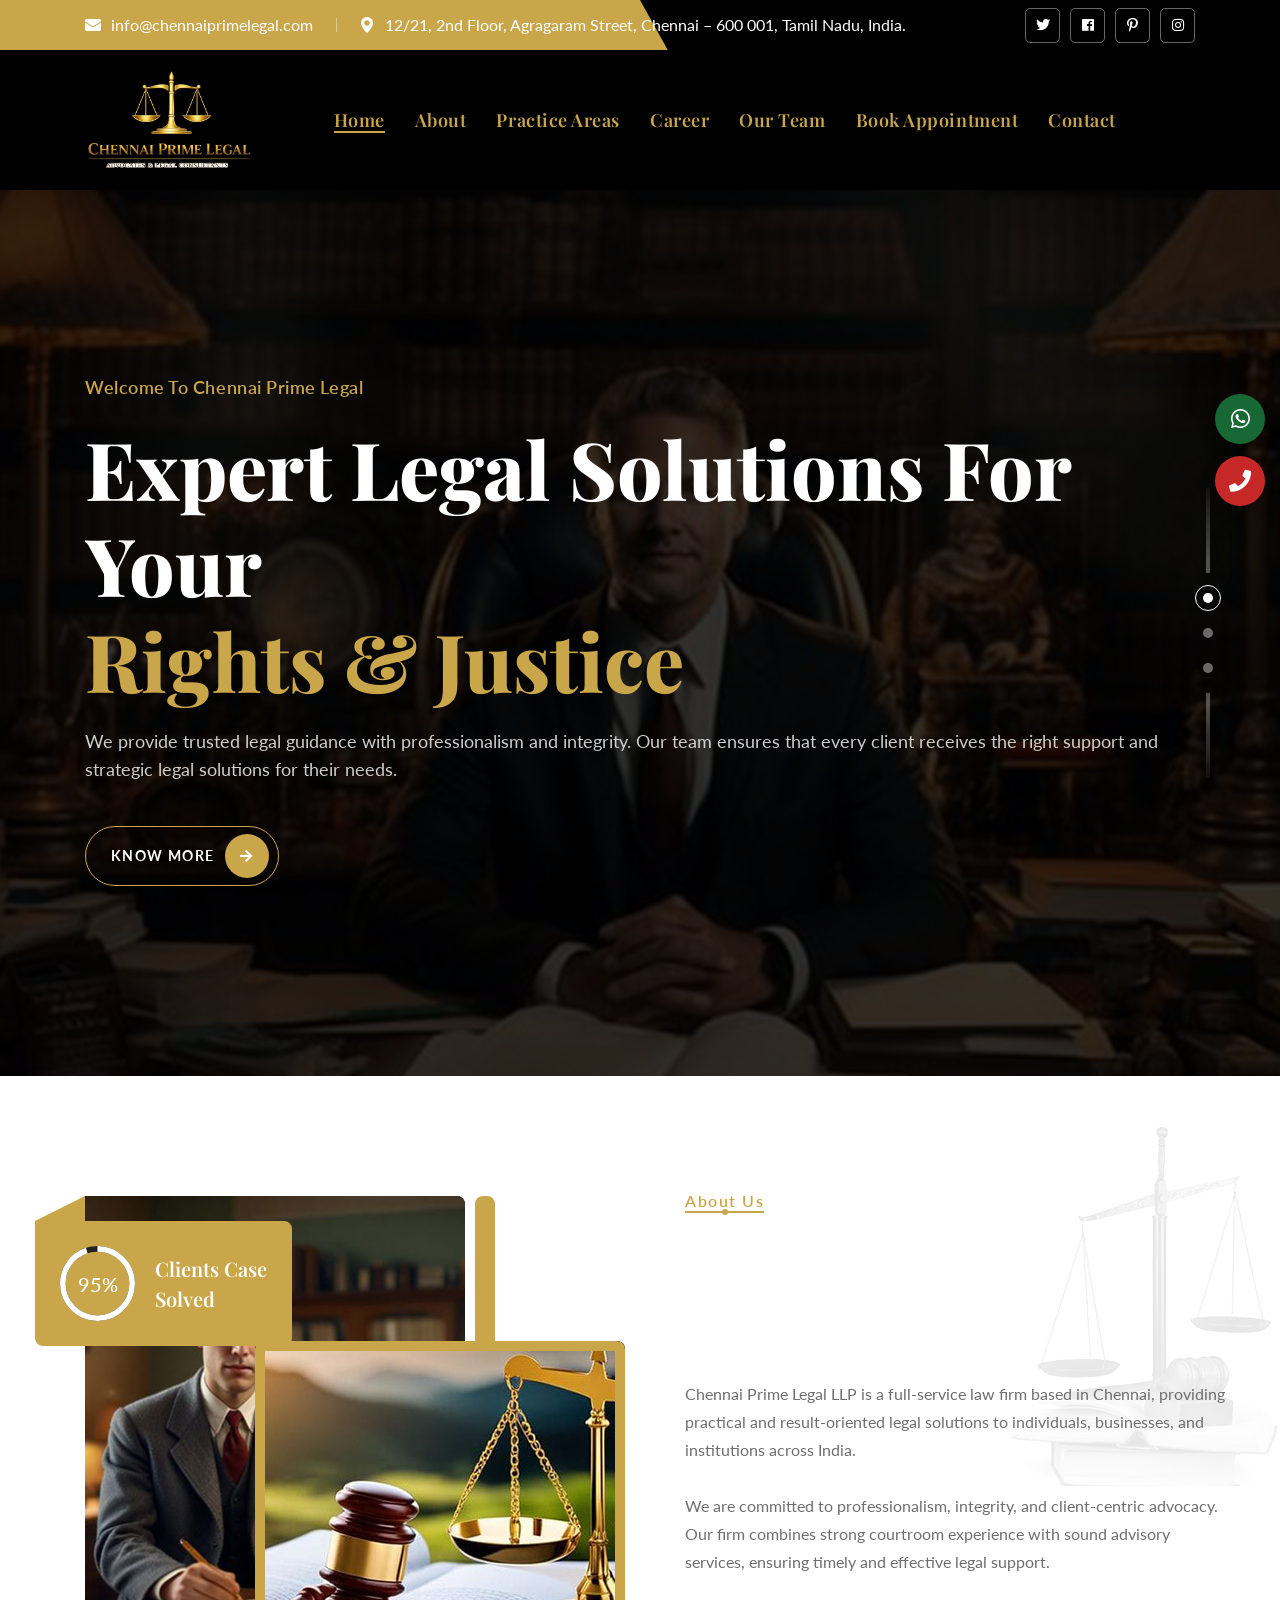
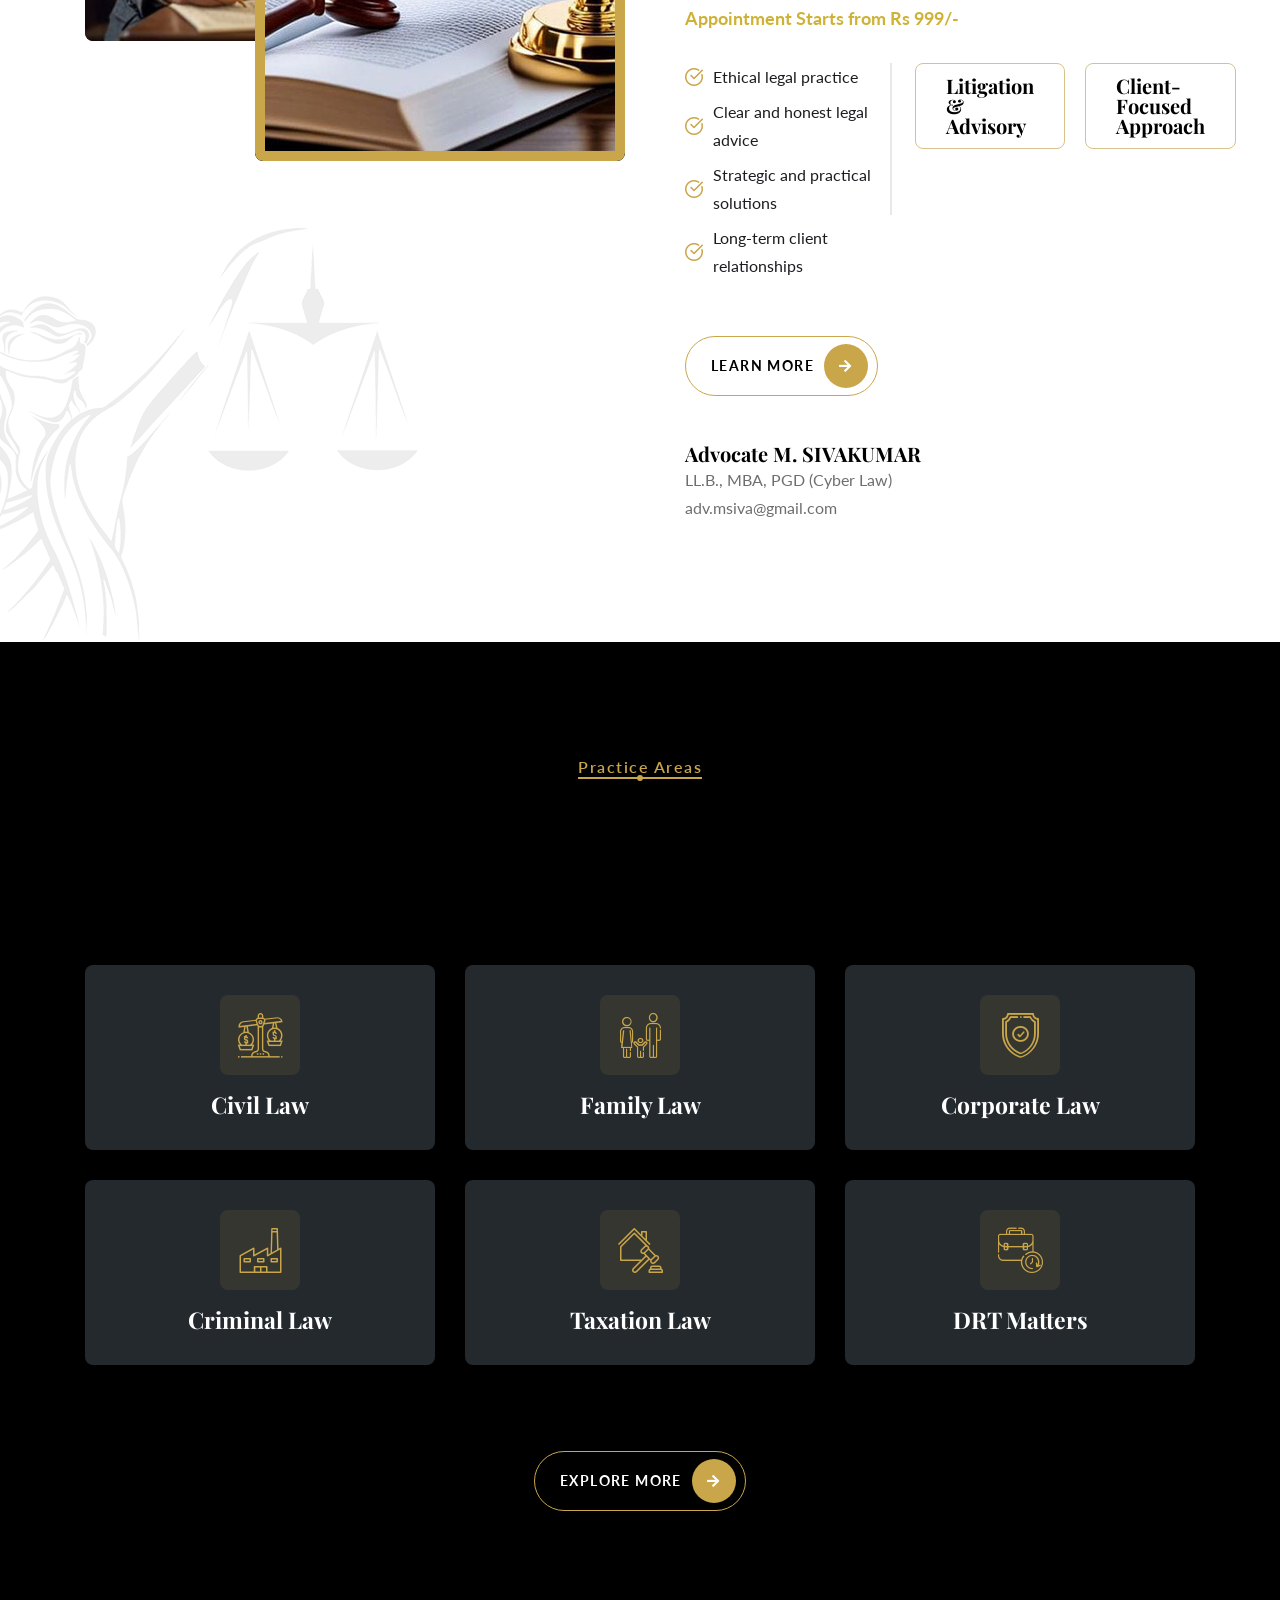
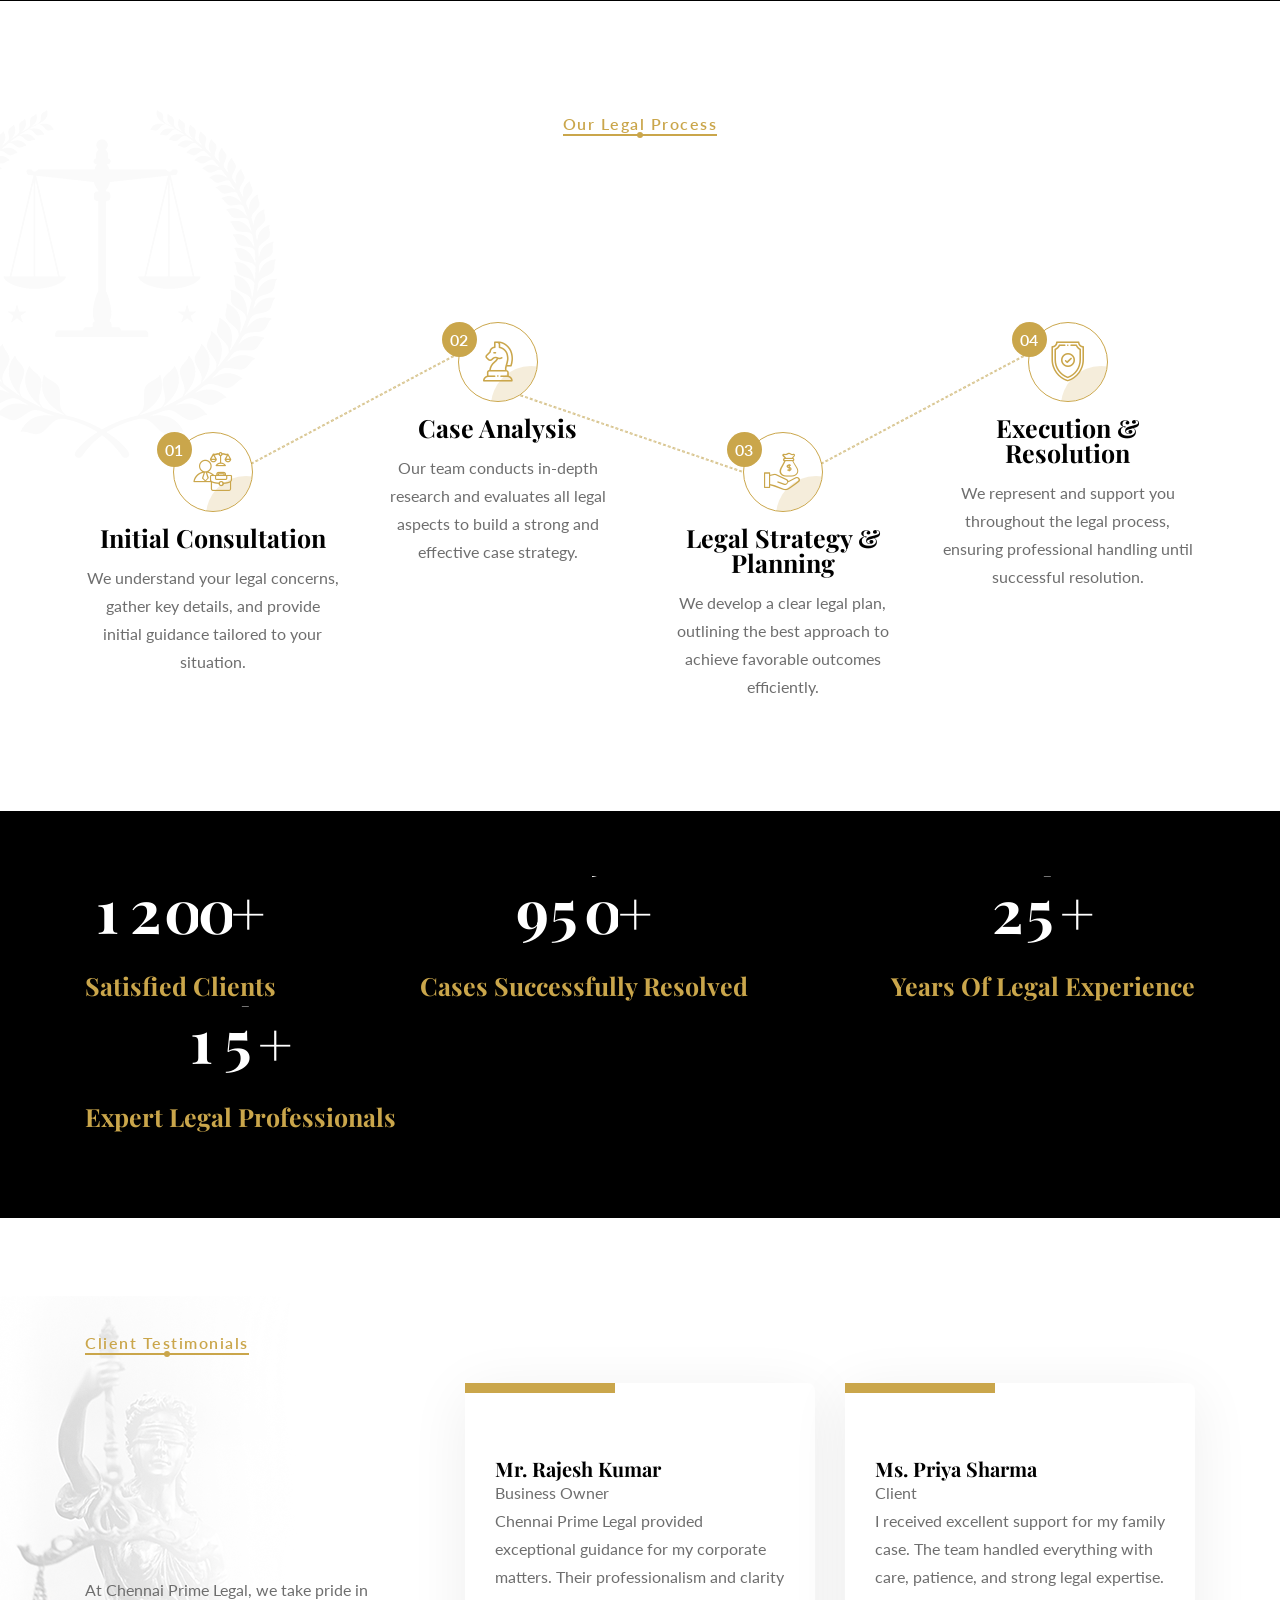
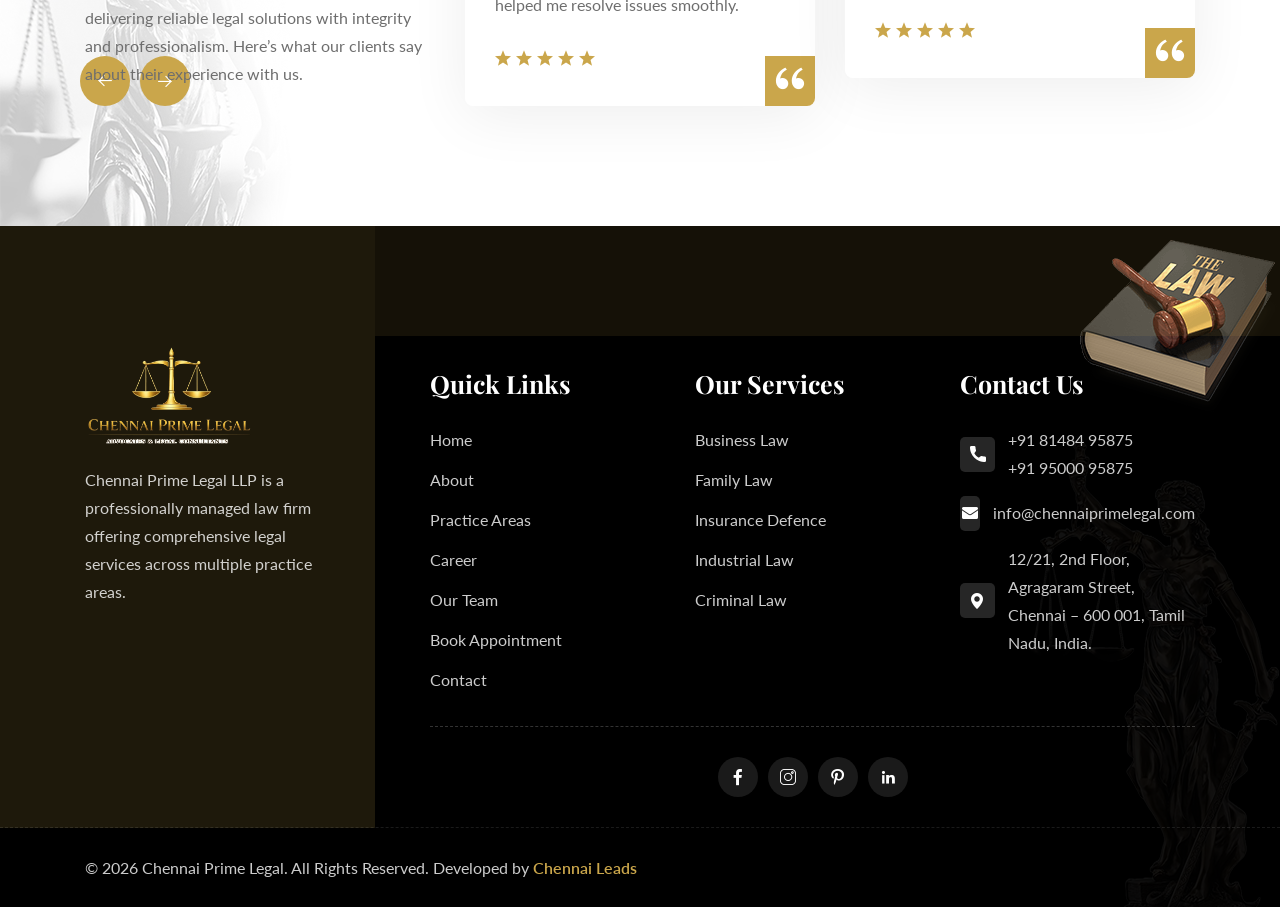
==== index.html @ f23627ff "Update index.html" ====
<!DOCTYPE html>
<html lang="en">


<!-- Mirrored from dreamlayout.mnsithub.com/html/judges/main-html/index3.html by HTTrack Website Copier/3.x [XR&CO'2014], Wed, 08 Apr 2026 09:04:22 GMT -->
<head>
    <meta charset="UTF-8" />
    <meta name="viewport" content="width=device-width, initial-scale=1.0" />
    <title> Chennai Prime Legal </title>
    <!-- favicons Icons -->
 <link rel="apple-touch-icon" sizes="180x180" href="assets/images/icon.ico" />
    <link rel="icon" type="image/png" sizes="32x32" href="assets/images/icon.ico" />
    <link rel="icon" type="image/png" sizes="16x16" href="assets/images/icon.ico" />
    <link rel="manifest" href="assets/images/icon.ico" />
    <meta name="description" content="Prime Legal " />
    <!-- fonts -->
    <link rel="preconnect" href="https://fonts.googleapis.com/">
    <link rel="preconnect" href="https://fonts.gstatic.com/" crossorigin>
    <link
        href="https://fonts.googleapis.com/css2?family=Lato:ital,wght@0,100;0,300;0,400;0,700;0,900;1,100;1,300;1,400;1,700;1,900&amp;display=swap"
        rel="stylesheet">
    <link href="https://fonts.googleapis.com/css2?family=Playfair+Display:ital,wght@0,400..900;1,400..900&amp;display=swap"
        rel="stylesheet">


    <link rel="stylesheet" href="assets/css/bootstrap.min.css" />
    <link rel="stylesheet" href="assets/css/animate.min.css" />
    <link rel="stylesheet" href="assets/css/custom-animate.css" />
    <link rel="stylesheet" href="assets/css/swiper.min.css" />
    <link rel="stylesheet" href="assets/css/font-awesome-all.css" />
    <link rel="stylesheet" href="assets/css/jarallax.css" />
    <link rel="stylesheet" href="assets/css/jquery.magnific-popup.css" />
    <link rel="stylesheet" href="assets/css/odometer.min.css" />
    <link rel="stylesheet" href="assets/css/flaticon.css">
    <link rel="stylesheet" href="assets/css/owl.carousel.min.css" />
    <link rel="stylesheet" href="assets/css/owl.theme.default.min.css" />
    <link rel="stylesheet" href="assets/css/nice-select.css" />
    <link rel="stylesheet" href="assets/css/jquery-ui.css" />
    <link rel="stylesheet" href="assets/css/twentytwenty.css" />


    <link rel="stylesheet" href="assets/css/module-css/slider.css" />
    <link rel="stylesheet" href="assets/css/module-css/footer.css" />
    <link rel="stylesheet" href="assets/css/module-css/about.css" />
    <link rel="stylesheet" href="assets/css/module-css/service.css" />
    <link rel="stylesheet" href="assets/css/module-css/why-choose.css" />
    <link rel="stylesheet" href="assets/css/module-css/testimonial.css" />
    <link rel="stylesheet" href="assets/css/module-css/case.css" />
    <link rel="stylesheet" href="assets/css/module-css/counter.css" />
    <link rel="stylesheet" href="assets/css/module-css/team.css" />
    <link rel="stylesheet" href="assets/css/module-css/pricing.css" />
    <link rel="stylesheet" href="assets/css/module-css/process.css" />
    <link rel="stylesheet" href="assets/css/module-css/sliding-text.css" />
    <link rel="stylesheet" href="assets/css/module-css/video.css" />
    <link rel="stylesheet" href="assets/css/module-css/brand.css" />
    <link rel="stylesheet" href="assets/css/module-css/blog.css" />
    <link rel="stylesheet" href="assets/css/module-css/faq.css" />
    <link rel="stylesheet" href="assets/css/module-css/skill.css" />
    <link rel="stylesheet" href="assets/css/module-css/feature.css" />
    <link rel="stylesheet" href="assets/css/module-css/contact.css" />

    <!-- template styles -->
    <link rel="stylesheet" href="assets/css/style.css" />
    <link rel="stylesheet" href="assets/css/responsive.css" />
    <style>
 .floating-contact {
  position: fixed;
  right: 15px;
  top: 50%;
  transform: translateY(-50%);
  z-index: 9999;

  display: flex;
  flex-direction: column;
  align-items: center;
  gap: 12px;
}

/* Buttons */
.contact-btn {
  width: 50px;
  height: 50px;
  border-radius: 50%;
  border: none;
  cursor: pointer;

  display: flex;
  align-items: center;
  justify-content: center;

  color: #fff;
  font-size: 22px;
  box-shadow: 0 6px 16px rgba(0,0,0,0.3);
}

.whatsapp { background: #176835; }
.call { background: #c62828; }

/* Floating Enquiry Box */
.enquiry-float {
  position: fixed;
  right: 20px;
  width: 260px;
  background: #fff;
  padding: 15px;
  border-radius: 10px;
  box-shadow: 0 10px 30px rgba(0,0,0,0.15);
  z-index: 9999;
    display: none;
}
/* Form */
.enquiry-float form h4 {
  margin-bottom: 10px;
  text-align: center;
}

.enquiry-float input,
.enquiry-float textarea {
  width: 100%;
  padding: 8px;
  margin-bottom: 8px;
  border: 1px solid #ccc;
  border-radius: 4px;
}

.enquiry-btn {
  width: 100%;
  background: #e63946;
  color: #fff;
  border: none;
  padding: 10px;
  border-radius: 5px;
  cursor: pointer;
  font-size: 15px;
}

.enquiry-btn:hover {
  background: #c92f3c;
}
</style>
</head>

<body class="custom-cursor">
<div class="floating-contact">

  <!-- WhatsApp -->
  <a href="https://wa.me/9195000958750" target="_blank" class="contact-btn whatsapp">
    <i class="fab fa-whatsapp"></i>
  </a>

  <!-- Call -->
  <a href="tel:+918148495875 " class="contact-btn call">
    <i class="fas fa-phone"></i>
  </a>

</div>
    <div class="custom-cursor__cursor"></div>
    <div class="custom-cursor__cursor-two"></div>

    <!--Start Preloader-->
    <!-- <div class="loader js-preloader">
        <div></div>
        <div></div>
        <div></div>
    </div> -->
    <!--End Preloader-->




    <!-- <div class="chat-icon"><button type="button" class="chat-toggler"><i class="fa fa-comment">

    </i></button></div> -->
  
    <!-- <div id="chat-popup" class="chat-popup">
        <div class="popup-inner">
            <div class="close-chat"><i class="fa fa-times"></i></div>
            <div class="chat-form">
                <p>Please fill out the form below and we will get back to you as soon as possible.</p>
                <form action="https://dreamlayout.mnsithub.com/html/judges/main-html/assets/inc/sendemail.php" method="POST" class="contact-form-validated">
                    <div class="form-group">
                        <input type="text" name="name" placeholder="Your Name" required>
                    </div>
                    <div class="form-group">
                        <input type="email" name="email" placeholder="Your Email" required>
                    </div>
                    <div class="form-group">
                        <textarea name="message" placeholder="Your Text" required></textarea>
                    </div>
                    <div class="form-group message-btn">
                        <button type="submit" class="thm-btn">
                            <span class="thm-btn-text">Submit Now</span>
                            <span class="thm-btn-icon-box"><i class="fas fa-arrow-right"></i></span>
                        </button>
                    </div>
                    <div class="result"></div>
                </form>
            </div>
        </div>
    </div> -->


    <!-- Start sidebar widget content -->
    <!-- <div class="xs-sidebar-group info-group info-sidebar">
        <div class="xs-overlay xs-bg-black"></div>
        <div class="xs-sidebar-widget">
            <div class="sidebar-widget-container">
                <div class="widget-heading">
                    <a href="#" class="close-side-widget">X</a>
                </div>
                <div class="sidebar-textwidget">
                    <div class="sidebar-info-contents">
                        <div class="content-inner">
                            <div class="logo">
                                <a href="index.html"><img src="assets/images/resources/logo-2.png" alt="" /></a>
                            </div>
                            <div class="content-box">
                                <h4>About Us</h4>
                                <div class="inner-text">
                                    <p>Contrary to popular belief, Lorem Ipsum is not simply random text. It has
                                        roots in a piece of classical Latin literature from 45 BC, making it over
                                        2000 years old.
                                    </p>
                                </div>
                            </div>

                            <div class="form-inner">
                                <h4>Get a free quote</h4>
                                <form action="https://dreamlayout.mnsithub.com/html/judges/main-html/assets/inc/sendemail.php" method="POST" class="contact-form-validated">
                                    <div class="form-group">
                                        <input type="text" name="name" placeholder="Name" required="">
                                    </div>
                                    <div class="form-group">
                                        <input type="email" name="email" placeholder="Email" required="">
                                    </div>
                                    <div class="form-group">
                                        <textarea name="message" placeholder="Message..." required></textarea>
                                    </div>
                                    <div class="form-group message-btn">
                                        <button class="thm-btn" type="submit" data-loading-text="Please wait...">
                                            <span class="thm-btn-text">Submit Now</span>
                                            <span class="thm-btn-icon-box"><i class="fas fa-arrow-right"></i></span>
                                        </button>
                                    </div>
                                    <div class="result"></div>
                                </form>


                            </div>

                            <div class="sidebar-contact-info">
                                <h4>Contact Info</h4>
                                <ul class="list-unstyled">
                                    <li>
                                        <span class="icon-pin"></span> 88 broklyn street, New York
                                    </li>
                                    <li>
                                        <span class="icon-call"></span>
                                        <a href="tel:123456789">+1 555-9990-153</a>
                                    </li>
                                    <li>
                                        <span class="icon-email"></span>
                                        <a href="mailto:info@example.com">info@example.com</a>
                                    </li>
                                </ul>
                            </div>
                            <div class="thm-social-link1">
                                <ul class="social-box list-unstyled">
                                    <li>
                                        <a href="#"><i class="icon-facebook-app-symbol" aria-hidden="true"></i></a>
                                    </li>
                                    <li>
                                        <a href="#"><i class="icon-twitter" aria-hidden="true"></i></a>
                                    </li>
                                    <li>
                                        <a href="#"><i class="icon-linkedin" aria-hidden="true"></i></a>
                                    </li>
                                    <li>
                                        <a href="#"><i class="icon-pinterest" aria-hidden="true"></i></a>
                                    </li>
                                </ul>
                            </div>
                        </div>
                    </div>
                </div>
            </div>
        </div>
    </div> -->
    <!-- End sidebar widget content -->


    <div class="page-wrapper">
       <header class="main-header-three">
            <div class="main-menu-three__top">
                <div class="container">
                    <div class="main-menu-three__top-inner">
                        <ul class="list-unstyled main-menu-three__contact-list">
                            <li>
                                <div class="icon">
                                    <i class="icon-email"></i>
                                </div>
                                <div class="text">
                                    <p><a href="mailto:info@chennaiprimelegal.com">info@chennaiprimelegal.com</a>
                                    </p>
                                </div>
                            </li>
                            <li>
                                <div class="icon">
                                    <i class="icon-pin"></i>
                                </div>
                                <div class="text">
                                    <p>12/21, 2nd Floor, Agragaram Street,
Chennai – 600 001, Tamil Nadu, India.
</p>
                                </div>
                            </li>
                        </ul>
                        <div class="main-menu-three__top-right">
                            <div class="main-menu-three__social">
                                <a href="#"><i class="fab fa-twitter"></i></a>
                                <a href="#"><i class="fab fa-facebook"></i></a>
                                <a href="#"><i class="fab fa-pinterest-p"></i></a>
                                <a href="#"><i class="fab fa-instagram"></i></a>
                            </div>
                        </div>
                    </div>
                </div>
            </div>
            <nav class="main-menu main-menu-three">
                <div class="main-menu-three__wrapper"style="background-color:black;">
                    <div class="container" >
                        <div class="main-menu-three__wrapper-inner"
                      >
                            <div class="main-menu-three__left">
                                <div class="main-menu-three__logo">
                                    <a href="index.html"><img src="assets/images/logo2.jpeg" style="height:100px ;"
                                        alt=""></a>
                                </div>
                            </div>
                            <div class="main-menu-two__main-menu-box">
                                <a href="#" class="mobile-nav__toggler"><i class="fa fa-bars"></i></a>
                                <ul class="main-menu__list">
                                    <li class=" ">
                                        <a href="index.html">Home </a>
                                       
                                    </li>
                                    <li>
                                        <a href="about.html">About</a>
                                    </li>
                                    <li class="">
                                        <a href="practise.html">Practice Areas</a>
                                       
                                    </li>
                                     <li class="">
                                        <a href="career.html">Career</a>
                                       
                                    </li>
                                     <li class="">
                                        <a href="team.html">Our Team</a>
                                       
                                    </li>
                                      </li>
                                       <li class="">
                                        <a href="bookappointment.html">Book Appointment</a>
                                       
                                    </li>
                                    
                                    <li>
                                        <a href="contact.html">Contact</a>
                                    </li>
                                </ul>
                            </div>
                            <div class="main-menu-three__right">
                                <div class="main-menu-three__btn-box">
                                    <a href="bookappointment.html" class="thm-btn" style="color: #caa64b;">
                                        <span class="thm-btn-text">Book Appointment</span>
                                        <span class="thm-btn-icon-box">
                                            <i class="fas fa-arrow-right"></i></span>
                                    </a>
                                </div>
                                <!-- <div class="main-menu-three__search-box">
                                    <span class="main-menu-three__search searcher-toggler-box icon-search"></span>
                                </div> -->
                                <!-- <div class="main-menu-three__cart">
                                    <a href="cart.html">
                                        <span class="icon-shopping-cart"></span>
                                        <span class="main-menu-three__cart-count">02</span>
                                    </a>
                                </div> -->
                                <!-- <div class="main-menu-three__nav-sidebar-icon">
                                    <a class="navSidebar-button" href="#">
                                        <span class="icon-dots-menu-three-one"></span>
                                        <span class="icon-dots-menu-three-two"></span>
                                        <span class="icon-dots-menu-three-three"></span>
                                    </a>
                                </div> -->
                            </div>
                        </div>
                    </div>
                </div>
            </nav>
        </header>
        <div class="stricky-header stricked-menu main-menu main-menu-three">
            <div class="sticky-header__content"></div><!-- /.sticky-header__content -->
        </div><!-- /.stricky-header -->



      <!-- Main Slider Start -->
<section class="main-slider-three">
    <div class="main-slider-three__carousel owl-carousel owl-theme">

        <!-- Slide 1 -->
        <div class="item">
            <div class="main-slider-three__bg"
                style="background-image: url(assets/images/backgrounds/slider-3-1.jpg);"></div>
            <div class="main-slider-three__overly"></div>

            <div class="container">
                <div class="main-slider-three__content">

                    <p class="main-slider-three__sub-title">Welcome to Chennai Prime Legal</p>

                    <h2 class="main-slider-three__title">
                        Expert Legal Solutions For Your <br>
                        <span>Rights & Justice</span>
                    </h2>

                    <p class="main-slider-three__text">
                        We provide trusted legal guidance with professionalism and integrity.
                        Our team ensures that every client receives the right support and
                        strategic legal solutions for their needs.
                    </p>

                    <div class="main-slider-three__btn-box">
                        <a href="about.html" class="thm-btn">
                            <span class="thm-btn-text">Know More</span>
                            <span class="thm-btn-icon-box">
                                <i class="fas fa-arrow-right"></i>
                            </span>
                        </a>
                    </div>

                </div>
            </div>
        </div>

        <!-- Slide 2 -->
        <div class="item">
            <div class="main-slider-three__bg"
                style="background-image: url(assets/images/backgrounds/slider-3-2.jpg);"></div>
            <div class="main-slider-three__overly"></div>

            <div class="container">
                <div class="main-slider-three__content">

                    <p class="main-slider-three__sub-title">Professional Legal Services</p>

                    <h2 class="main-slider-three__title">
                        Dedicated To Your <br>
                        <span>Legal Success</span>
                    </h2>

                    <p class="main-slider-three__text">
                        From consultation to case resolution, we stand by your side
                        with expert advice, strategic planning, and committed representation.
                    </p>

                    <div class="main-slider-three__btn-box">
                        <a href="bookappointment.html" class="thm-btn">
                            <span class="thm-btn-text">Book Appointment</span>
                            <span class="thm-btn-icon-box">
                                <i class="fas fa-arrow-right"></i>
                            </span>
                        </a>
                    </div>

                </div>
            </div>
        </div>

        <!-- Slide 3 -->
        <div class="item">
            <div class="main-slider-three__bg"
                style="background-image: url(assets/images/backgrounds/slider-3-3.jpg);"></div>
            <div class="main-slider-three__overly"></div>

            <div class="container">
                <div class="main-slider-three__content">

                    <p class="main-slider-three__sub-title">Trusted Legal Advisors</p>

                    <h2 class="main-slider-three__title">
                        Protecting Your Interests With <br>
                        <span>Integrity & Expertise</span>
                    </h2>

                    <p class="main-slider-three__text">
                        We deliver reliable legal solutions tailored to your needs,
                        ensuring transparency, confidence, and successful outcomes.
                    </p>

                    <div class="main-slider-three__btn-box">
                        <a href="about.html" class="thm-btn">
                            <span class="thm-btn-text">Explore Services</span>
                            <span class="thm-btn-icon-box">
                                <i class="fas fa-arrow-right"></i>
                            </span>
                        </a>
                    </div>

                </div>
            </div>
        </div>

    </div>
</section>
<!-- Main Slider End -->

         <!--About Two Start -->
        <section class="about-two">
            <div class="about-two__shape-2 float-bob-x">
                <img src="assets/images/shapes/about-two-shape-2.png" alt="">
            </div>
            <div class="about-two__shape-3 float-bob-y">
                <img src="assets/images/shapes/about-two-shape-3.png" alt="">
            </div>
            <div class="container">
                <div class="row">
                    <div class="col-xl-6">
                        <div class="about-two__left wow slideInLeft" data-wow-delay="100ms" data-wow-duration="2500ms">
                            <div class="about-two__img-box">
                                <div class="about-two__img">
                                    <img src="assets/images/resources/about-two-img-1.jpg" alt="">
                                </div>
                                <div class="about-two__img-two">
                                    <img src="assets/images/resources/about-two-img-2.jpg" alt="">
                                </div>
                                <div class="about-two__img-content">
                                    <div class="progress-box">
                                        <div class="graph-outer">
                                            <input type="text" class="dial" data-fgColor="#ffffff"
                                                data-bgColor="#222222" data-width="75" data-height="75"
                                                data-linecap="normal" value="95">
                                            <div class="inner-text count-box"><span class="count-text" data-stop="95"
                                                    data-speed="2000"></span><span class="count-Parsent">%</span>
                                            </div>
                                        </div>
                                    </div>
                                    <div class="text-box">
                                        <h4>Clients Case<br>Solved</h4>
                                    </div>
                                </div>
                                <!-- <div class="about-two__video-link">
                                    <a href="https://www.youtube.com/watch?v=Get7rqXYrbQ" class="video-popup">
                                        <div class="about-two__video-icon">
                                            <span class="fa fa-play"></span>
                                            <i class="ripple"></i>
                                        </div>
                                    </a>
                                </div> -->
                                <div class="about-two__shape-1"></div>
                            </div>
                        </div>
                    </div>
                    <div class="col-xl-6">
                        <div class="about-two__right">
                            <div class="section-title text-left sec-title-animation animation-style2">
                                <div class="section-title__tagline-box">
                                    <span class="section-title__tagline">About Us</span>
                                    <div class="section-title__tagline-shape"></div>
                                </div>
                                <h2 class="section-title__title title-animation">
                                    Judges That Fights For Your
                                    <span>Freedom</span>
                                </h2>
                            </div>
                            <p class="about-two__text">
Chennai Prime Legal LLP is a full-service law firm based in Chennai, providing practical and result-oriented legal solutions to individuals, businesses, and institutions across India.<br> <br>
We are committed to professionalism, integrity, and client-centric advocacy. Our firm combines strong courtroom experience with sound advisory services, ensuring timely and effective legal support.<br><br>

<strong style="color:#ceb236; font-size:18px;">
Appointment Starts from Rs 999/-
</strong>
</p>
                            <div class="about-two__points-and-vission-mission">
                                <div class="about-two__points-box">
                                    <ul class="about-two__points list-unstyled">
                                        <li>
                                            <div class="icon">
                                                <span class="icon-comment"></span>
                                            </div>
                                            <p>	Ethical legal practice</p>
                                        </li>
                                        <li>
                                            <div class="icon">
                                                <span class="icon-comment"></span>
                                            </div>
                                            <p>	Clear and honest legal advice</p>
                                        </li>
                                        <li>
                                            <div class="icon">
                                                <span class="icon-comment"></span>
                                            </div>
                                            <p>	Strategic and practical solutions</p>
                                        </li>
                                        <li>
                                            <div class="icon">
                                                <span class="icon-comment"></span>
                                            </div>
                                            <p>	Long-term client relationships</p>
                                        </li>
                                    </ul>
                                    <div class="about-two__btn-box">
                                        <a href="about.html" class="thm-btn">
                                            <span class="thm-btn-text">Learn More</span>
                                            <span class="thm-btn-icon-box"><i class="fas fa-arrow-right"></i></span>
                                        </a>
                                    </div>
                                </div>
                                <div class="about-two__vission-mission">
                                    <div class="about-two__tab-box tabs-box">
                                        <ul class="tab-buttons clearfix list-unstyled">
                                            <li data-tab="#vission" class="tab-btn ">
                                                <span>Litigation & Advisory</span></li>
                                            <li data-tab="#mission" class="tab-btn">
                                                <span>Client-Focused Approach</span></li>
                                        </ul>
                                        <!-- <div class="tabs-content">
                                         
                                            <div class="tab active-tab" id="vission">
                                                <div class="tabs-content__inner">
                                                    <p>Lorem ipsum dolor sit amet, consec tetur
                                                        adipiscing elit, sed
                                                        do
                                                        eiusmod tempor incididunt ut labore et
                                                        dolore magna aliqua.
                                                        Quis
                                                        ipsum suspendisse ultrices gravida.
                                                        Risus commodo viverra
                                                        maecenas </p>
                                                </div>
                                            </div>
                                            
                                            <div class="tab" id="mission">
                                                <div class="tabs-content__inner">
                                                    <p>Lorem ipsum dolor sit amet, consectetur
                                                        adipiscing elit, sed do
                                                        eiusmod tempor incididunt ut labore et
                                                        dolore magna aliqua. Quis
                                                        ipsum suspendisse ultrices gravida.
                                                        Risus commodo viverra
                                                        maecenas </p>
                                                </div>
                                            </div>
                                          
                                        </div> -->
                                    </div>
                                </div>
                            </div>
                            <div class="about-two__bottom">
                                <div class="about-two__founder">
                                    <!-- <div class="about-two__founder-img-box">
                                        <img src="assets/images/resources/about-two-founder-img-1.jpg" alt="">
                                    </div> -->
                                    <div class="about-two__founder-text-box">
                                        <h4>Advocate M. SIVAKUMAR</h4>
                                        <p>LL.B., MBA, PGD (Cyber Law)</p>
                                         <p>adv.msiva@gmail.com</p>
                                    </div>
                                </div>

                                <!-- <div class="about-two__signature">
                                    <img src="assets/images/shapes/about-two-founder-sign.png" alt="">
                                </div> -->
                            </div>
                        </div>
                    </div>
                </div>
            </div>
        </section>
        <!--About Two End -->


     


        <!-- Feature One Start -->
        <!-- <section class="feature-one">
            <div class="container">
                <div class="row">
                    <div class="col-xl-4 col-lg-4 wow fadeInLeft" data-wow-delay="100ms">
                        <div class="feature-one__single">
                            <div class="feature-one__count"></div>
                            <div class="feature-one__icon">
                                <span class="icon-hospital"></span>
                            </div>
                            <h3 class="feature-one__title"><a href="about.html">Dispute Resolutions</a></h3>
                            <p class="feature-one__text">Nam libero tempore, cum soluta nobis est eligendi optio cumque
                                nihil impedit quo minus id quod</p>
                            <a href="about.html" class="feature-one__read-more">Read More <span
                                    class="icon-right-arrow"></span>
                            </a>
                        </div>
                    </div>
                    
                    <div class="col-xl-4 col-lg-4 wow fadeInUp" data-wow-delay="200ms">
                        <div class="feature-one__single">
                            <div class="feature-one__count"></div>
                            <div class="feature-one__icon">
                                <span class="icon-scale"></span>
                            </div>
                            <h3 class="feature-one__title"><a href="about.html">Legal Methods</a></h3>
                            <p class="feature-one__text">Nam libero tempore, cum soluta nobis est eligendi optio cumque
                                nihil impedit quo minus id quod</p>
                            <a href="about.html" class="feature-one__read-more">Read More <span
                                    class="icon-right-arrow"></span>
                            </a>
                        </div>
                    </div>
                  
                    <div class="col-xl-4 col-lg-4 wow fadeInRight" data-wow-delay="300ms">
                        <div class="feature-one__single">
                            <div class="feature-one__count"></div>
                            <div class="feature-one__icon">
                                <span class="icon-lawyer"></span>
                            </div>
                            <h3 class="feature-one__title"><a href="about.html">Long Experience</a></h3>
                            <p class="feature-one__text">Nam libero tempore, cum soluta nobis est eligendi optio cumque
                                nihil impedit quo minus id quod</p>
                            <a href="about.html" class="feature-one__read-more">Read More <span
                                    class="icon-right-arrow"></span>
                            </a>
                        </div>
                    </div>
                    
                </div>
            </div>
        </section> -->
        <!-- Feature One End -->

       <!--Services Two Start -->
        <section class="services-two">
            <div class="services-two__bg jarallax" data-jarallax data-speed="0.2" data-imgPosition="50% 0%"
                style="background-image: url(assets/images/backgrounds/services-two-bg.jpg);"></div>
            <div class="container">
                <div class="section-title text-center sec-title-animation animation-style1">
                    <div class="section-title__tagline-box">
                        <span class="section-title__tagline">Practice Areas</span>
                        <div class="section-title__tagline-shape"></div>
                    </div>
                    <h2 class="section-title__title title-animation">Reliable Lawyer Agency With <br> High-quality
                        <span>Legal Services</span>
                    </h2>
                </div>
                <div class="row">
                    <!--Services Two Single Start -->
                    <div class="col-xl-4 col-lg-6 col-md-6 wow fadeInLeft" data-wow-delay="100ms">
                        <div class="services-two__single">
                            <div class="services-two__icon">
                                <span class="icon-scale"></span>
                            </div>
                            <h3 class="services-two__title"><a href="practise.html">
                                Civil Law</a></h3>
                            <!-- <p class="services-two__text">Neque porro quisquam est, qui dolorem ipsum quia dolor sit
                            </p> -->
                            <!-- <a href="business-law.html" class="services-two__read-more">Read More <span
                                    class="icon-right-arrow"></span></a> -->
                        </div>
                    </div>
                    <!--Services Two Single End -->
                    <!--Services Two Single Start -->
                    <div class="col-xl-4 col-lg-6 col-md-6 wow fadeInUp" data-wow-delay="200ms">
                        <div class="services-two__single">
                            <div class="services-two__icon">
                                <span class="icon-family"></span>
                            </div>
                            <h3 class="services-two__title"><a href="practise.html">Family Law</a></h3>
                            <!-- <p class="services-two__text">Neque porro quisquam est, qui dolorem ipsum quia dolor sit
                            </p>
                            <a href="family-law.html" class="services-two__read-more">Read More <span
                                    class="icon-right-arrow"></span></a> -->
                        </div>
                    </div>
                    <!--Services Two Single End -->
                    <!--Services Two Single Start -->
                    <div class="col-xl-4 col-lg-6 col-md-6 wow fadeInRight" data-wow-delay="300ms">
                        <div class="services-two__single">
                            <div class="services-two__icon">
                                <span class="icon-shield"></span>
                            </div>
                            <h3 class="services-two__title"><a href="practise.html">Corporate Law</a></h3>
                            <!-- <p class="services-two__text">Neque porro quisquam est, qui dolorem ipsum quia dolor sit
                            </p>
                            <a href="insurance-defence.html" class="services-two__read-more">Read More <span
                                    class="icon-right-arrow"></span></a> -->
                        </div>
                    </div>
                    <!--Services Two Single End -->
                    <!--Services Two Single Start -->
                    <div class="col-xl-4 col-lg-6 col-md-6 wow fadeInLeft" data-wow-delay="400ms">
                        <div class="services-two__single">
                            <div class="services-two__icon">
                                <span class="icon-factory"></span>
                            </div>
                            <h3 class="services-two__title"><a href="practise.html">Criminal Law</a></h3>
                            <!-- <p class="services-two__text">Neque porro quisquam est, qui dolorem ipsum quia dolor sit
                            </p>
                            <a href="industrial-law.html" class="services-two__read-more">Read More <span
                                    class="icon-right-arrow"></span></a> -->
                        </div>
                    </div>
                    <!--Services Two Single End -->
                    <!--Services Two Single Start -->
                    <div class="col-xl-4 col-lg-6 col-md-6 wow fadeInUp" data-wow-delay="500ms">
                        <div class="services-two__single">
                            <div class="services-two__icon">
                                <span class="icon-auction-1"></span>
                            </div>
                            <h3 class="services-two__title"><a href="practise.html">Taxation Law</a></h3>
                            <!-- <p class="services-two__text">Neque porro quisquam est, qui dolorem ipsum quia dolor sit
                            </p>
                            <a href="employement-law.html" class="services-two__read-more">Read More <span
                                    class="icon-right-arrow"></span></a> -->
                        </div>
                    </div>
                    <!--Services Two Single End -->
                    <!--Services Two Single Start -->
                    <div class="col-xl-4 col-lg-6 col-md-6 wow fadeInRight" data-wow-delay="600ms">
                        <div class="services-two__single">
                            <div class="services-two__icon">
                                <span class="icon-history"></span>
                            </div>
                            <h3 class="services-two__title"><a href="practise.html">
                                DRT Matters</a></h3>
                            <!-- <p class="services-two__text">Neque porro quisquam est, qui dolorem ipsum quia dolor sit
                            </p>
                            <a href="employement-law.html" class="services-two__read-more">Read More <span
                                    class="icon-right-arrow"></span></a> -->
                        </div>
                    </div>
                    <!--Services Two Single End -->
                   <div class="about-two__btn-box" style="display: flex; justify-content: center;">
    <a href="practise.html" class="thm-btn">
        <span class="thm-btn-text" style="color: white;">Explore More</span>
        <span class="thm-btn-icon-box">
            <i class="fas fa-arrow-right"></i>
        </span>
    </a>
</div>
                </div>
            </div>
        </section>
        <!--Services Two End -->

        <!-- Process Section Start -->
<section class="process-one">
    <div class="process-one__shape-4 float-bob-y">
        <img src="assets/images/shapes/process-one-shape-4.png" alt="">
    </div>

    <div class="container">
        <div class="section-title text-center sec-title-animation animation-style1">

            <div class="section-title__tagline-box">
                <span class="section-title__tagline">Our Legal Process</span>
                <div class="section-title__tagline-shape"></div>
            </div>

            <h2 class="section-title__title title-animation">
                A Structured Approach To Deliver 
                <span>Effective Legal Solutions</span>
            </h2>

        </div>

        <div class="process-one__inner">
            <ul class="list-unstyled row">

                <!-- Step 1 -->
                <li class="col-xl-3 col-lg-6 col-md-6 wow fadeInLeft" data-wow-delay="100ms">
                    <div class="process-one__single">
                        <div class="process-one__shape-1"></div>

                        <div class="process-one__icon-box">
                            <div class="process-one__count">01</div>
                            <div class="process-one__icon">
                                <span class="icon-attorney"></span>
                            </div>
                        </div>

                        <h3 class="process-one__title">Initial Consultation</h3>
                        <p class="process-one__text">
                            We understand your legal concerns, gather key details, and provide
                            initial guidance tailored to your situation.
                        </p>
                    </div>
                </li>

                <!-- Step 2 -->
                <li class="col-xl-3 col-lg-6 col-md-6 wow fadeInRight" data-wow-delay="200ms">
                    <div class="process-one__single">
                        <div class="process-one__shape-2"></div>

                        <div class="process-one__icon-box">
                            <div class="process-one__count">02</div>
                            <div class="process-one__icon">
                                <span class="icon-chess"></span>
                            </div>
                        </div>

                        <h3 class="process-one__title">Case Analysis</h3>
                        <p class="process-one__text">
                            Our team conducts in-depth research and evaluates all legal aspects
                            to build a strong and effective case strategy.
                        </p>
                    </div>
                </li>

                <!-- Step 3 -->
                <li class="col-xl-3 col-lg-6 col-md-6 wow fadeInLeft" data-wow-delay="300ms">
                    <div class="process-one__single">
                        <div class="process-one__shape-3"></div>

                        <div class="process-one__icon-box">
                            <div class="process-one__count">03</div>
                            <div class="process-one__icon">
                                <span class="icon-fund-raising"></span>
                            </div>
                        </div>

                        <h3 class="process-one__title">Legal Strategy & Planning</h3>
                        <p class="process-one__text">
                            We develop a clear legal plan, outlining the best approach to achieve
                            favorable outcomes efficiently.
                        </p>
                    </div>
                </li>

                <!-- Step 4 -->
                <li class="col-xl-3 col-lg-6 col-md-6 wow fadeInRight" data-wow-delay="400ms">
                    <div class="process-one__single">

                        <div class="process-one__icon-box">
                            <div class="process-one__count">04</div>
                            <div class="process-one__icon">
                                <span class="icon-shield"></span>
                            </div>
                        </div>

                        <h3 class="process-one__title">Execution & Resolution</h3>
                        <p class="process-one__text">
                            We represent and support you throughout the legal process, ensuring
                            professional handling until successful resolution.
                        </p>
                    </div>
                </li>

            </ul>
        </div>
    </div>
</section>
<!-- Process Section End -->
        <!-- Case Three Start -->
        <!-- <section class="case-three">
            <div class="case-three__bg-box">
                <div class="case-three__bg jarallax" data-jarallax data-speed="0.2" data-imgPosition="50% 0%"
                    style="background-image: url(assets/images/backgrounds/case-three-bg.jpg);">
                </div>
            </div>
            <div class="container">
                <div class="section-title text-center sec-title-animation animation-style1">
                    <div class="section-title__tagline-box">
                        <span class="section-title__tagline">Case Studies</span>
                        <div class="section-title__tagline-shape"></div>
                    </div>
                    <h2 class="section-title__title title-animation">Your Partner in <br>
                        <span>Legal Success</span> </h2>
                </div>
                <div class="case-three__filter-box">
                    <ul class="case-three__filter style1 post-filter list-unstyled clearfix">
                        <li data-filter=".filter-item" class="active"><span class="filter-text">View All</span>
                        </li>
                        <li data-filter=".business"><span class="filter-text">Business Law</span></li>
                        <li data-filter=".family"><span class="filter-text">Family Law</span></li>
                        <li data-filter=".insurance"><span class="filter-text">Insurance Defence</span></li>
                        <li data-filter=".industrial"><span class="filter-text">Industrial Law</span></li>
                        <li data-filter=".real-estate"><span class="filter-text">Real Estate Law</span></li>
                    </ul>
                </div>
                <div class="case-three__bottom">
                    <div class="row filter-layout">
                       
                        <div class="col-xl-3 col-lg-6 col-md-6 filter-item business real-estate">
                            <div class="case-three__single">
                                <div class="case-three__img-box">
                                    <div class="case-three__img">
                                        <img src="assets/images/case/case-three-1-1.jpg" alt="">
                                        <div class="case-three__content-box">
                                            <div class="case-three__icon-box">
                                                <a href="assets/images/case/case-three-1-1.jpg" class="img-popup"><span
                                                        class="icon-right-arrow-1"></span></a>
                                            </div>
                                            <h3><a href="case-details.html">Initial Consultation</a></h3>
                                            <p>Family Law</p>
                                        </div>
                                    </div>
                                </div>
                            </div>
                        </div>
                       
                        <div class="col-xl-3 col-lg-6 col-md-6 filter-item business family insurance">
                            <div class="case-three__single">
                                <div class="case-three__img-box">
                                    <div class="case-three__img">
                                        <img src="assets/images/case/case-three-1-2.jpg" alt="">
                                        <div class="case-three__content-box">
                                            <div class="case-three__icon-box">
                                                <a href="assets/images/case/case-three-1-2.jpg" class="img-popup"><span
                                                        class="icon-right-arrow-1"></span></a>
                                            </div>
                                            <h3><a href="case-details.html">Legal Education</a></h3>
                                            <p>Accident</p>
                                        </div>
                                    </div>
                                </div>
                            </div>
                        </div>
                        
                        <div class="col-xl-3 col-lg-6 col-md-6 filter-item business family industrial real-estate">
                            <div class="case-three__single">
                                <div class="case-three__img-box">
                                    <div class="case-three__img">
                                        <img src="assets/images/case/case-three-1-3.jpg" alt="">
                                        <div class="case-three__content-box">
                                            <div class="case-three__icon-box">
                                                <a href="assets/images/case/case-three-1-3.jpg" class="img-popup"><span
                                                        class="icon-right-arrow-1"></span></a>
                                            </div>
                                            <h3><a href="case-details.html">Medical Negligence</a></h3>
                                            <p>Civil</p>
                                        </div>
                                    </div>
                                </div>
                            </div>
                        </div>
                        
                        <div class="col-xl-3 col-lg-6 col-md-6 filter-item business family insurance">
                            <div class="case-three__single">
                                <div class="case-three__img-box">
                                    <div class="case-three__img">
                                        <img src="assets/images/case/case-three-1-4.jpg" alt="">
                                        <div class="case-three__content-box">
                                            <div class="case-three__icon-box">
                                                <a href="assets/images/case/case-three-1-4.jpg" class="img-popup"><span
                                                        class="icon-right-arrow-1"></span></a>
                                            </div>
                                            <h3><a href="case-details.html">Client Consultation</a></h3>
                                            <p>Parental Rights</p>
                                        </div>
                                    </div>
                                </div>
                            </div>
                        </div>
                        
                        <div class="col-xl-3 col-lg-6 col-md-6 filter-item business family">
                            <div class="case-three__single">
                                <div class="case-three__img-box">
                                    <div class="case-three__img">
                                        <img src="assets/images/case/case-three-1-5.jpg" alt="">
                                        <div class="case-three__content-box">
                                            <div class="case-three__icon-box">
                                                <a href="assets/images/case/case-three-1-5.jpg" class="img-popup"><span
                                                        class="icon-right-arrow-1"></span></a>
                                            </div>
                                            <h3><a href="case-details.html">Preliminary Meeting</a></h3>
                                            <p>Custody Disputes</p>
                                        </div>
                                    </div>
                                </div>
                            </div>
                        </div>
                        
                        <div class="col-xl-3 col-lg-6 col-md-6 filter-item industrial real-estate">
                            <div class="case-three__single">
                                <div class="case-three__img-box">
                                    <div class="case-three__img">
                                        <img src="assets/images/case/case-three-1-6.jpg" alt="">
                                        <div class="case-three__content-box">
                                            <div class="case-three__icon-box">
                                                <a href="assets/images/case/case-three-1-6.jpg" class="img-popup"><span
                                                        class="icon-right-arrow-1"></span></a>
                                            </div>
                                            <h3><a href="case-details.html">Legal Advice</a></h3>
                                            <p>Divorce Cases</p>
                                        </div>
                                    </div>
                                </div>
                            </div>
                        </div>
                        
                        <div class="col-xl-3 col-lg-6 col-md-6 filter-item business family insurance real-estate">
                            <div class="case-three__single">
                                <div class="case-three__img-box">
                                    <div class="case-three__img">
                                        <img src="assets/images/case/case-three-1-7.jpg" alt="">
                                        <div class="case-three__content-box">
                                            <div class="case-three__icon-box">
                                                <a href="assets/images/case/case-three-1-1.jpg" class="img-popup"><span
                                                        class="icon-right-arrow-1"></span></a>
                                            </div>
                                            <h3><a href="case-details.html">Case Consultation</a></h3>
                                            <p>Family Law</p>
                                        </div>
                                    </div>
                                </div>
                            </div>
                        </div>
                        
                        <div class="col-xl-3 col-lg-6 col-md-6 filter-item business insurance real-estate">
                            <div class="case-three__single">
                                <div class="case-three__img-box">
                                    <div class="case-three__img">
                                        <img src="assets/images/case/case-three-1-8.jpg" alt="">
                                        <div class="case-three__content-box">
                                            <div class="case-three__icon-box">
                                                <a href="assets/images/case/case-three-1-8.jpg" class="img-popup"><span
                                                        class="icon-right-arrow-1"></span></a>
                                            </div>
                                            <h3><a href="case-details.html">Introductory Discussion</a></h3>
                                            <p>Civil Unions</p>
                                        </div>
                                    </div>
                                </div>
                            </div>
                        </div>
                      
                    </div>
                </div>
            </div>
        </section> -->
        <!-- Case Three End -->

      <!-- Counter Section Start -->
<section class="counter-three">
    <div class="counter-three__bg jarallax" data-jarallax data-speed="0.2" data-imgPosition="50% 0%"
        style="background-image: url(assets/images/backgrounds/counter-three-bg.jpg);"></div>

    <div class="container">
        <ul class="list-unstyled counter-three__list">

            <!-- Counter 1 -->
            <li class="wow fadeInLeft" data-wow-delay="100ms">
                <div class="counter-three__single">
                    <div class="counter-three__count-box">
                        <h3><span class="odometer" data-count="1200">00</span></h3>
                        <p class="counter-three__count-plus">+</p>
                    </div>
                    <p class="counter-three__text">Satisfied Clients</p>
                </div>
            </li>

            <!-- Counter 2 -->
            <li class="wow fadeInLeft" data-wow-delay="200ms">
                <div class="counter-three__single">
                    <div class="counter-three__count-box">
                        <h3><span class="odometer" data-count="950">00</span></h3>
                        <p class="counter-three__count-plus">+</p>
                    </div>
                    <p class="counter-three__text">Cases Successfully Resolved</p>
                </div>
            </li>

            <!-- Counter 3 -->
            <li class="wow fadeInRight" data-wow-delay="300ms">
                <div class="counter-three__single">
                    <div class="counter-three__count-box">
                        <h3><span class="odometer" data-count="25">00</span></h3>
                        <p class="counter-three__count-plus">+</p>
                    </div>
                    <p class="counter-three__text">Years of Legal Experience</p>
                </div>
            </li>

            <!-- Counter 4 -->
            <li class="wow fadeInRight" data-wow-delay="400ms">
                <div class="counter-three__single">
                    <div class="counter-three__count-box">
                        <h3><span class="odometer" data-count="15">00</span></h3>
                        <p class="counter-three__count-plus">+</p>
                    </div>
                    <p class="counter-three__text">Expert Legal Professionals</p>
                </div>
            </li>

        </ul>
    </div>
</section>
<!-- Counter Section End -->

     <!-- Testimonial Section Start -->
<section class="testimonial-three">
    <div class="testimonial-three__shape-1 float-bob-y">
        <img src="assets/images/shapes/testimonial-three-shape-1.png" alt="">
    </div>

    <div class="container">
        <div class="row">

            <!-- Left Content -->
            <div class="col-xl-4">
                <div class="testimonial-three__left">
                    <div class="section-title text-left sec-title-animation animation-style2">

                        <div class="section-title__tagline-box">
                            <span class="section-title__tagline">Client Testimonials</span>
                            <div class="section-title__tagline-shape"></div>
                        </div>

                        <h2 class="section-title__title title-animation">
                            Trusted By Our <span>Valued Clients</span>
                        </h2>
                    </div>

                    <p class="testimonial-three__left-text">
                        At Chennai Prime Legal, we take pride in delivering reliable legal solutions
                        with integrity and professionalism. Here’s what our clients say about their experience with us.
                    </p>
                </div>
            </div>

            <!-- Right Carousel -->
            <div class="col-xl-8">
                <div class="testimonial-three__right">
                    <div class="testimonial-three__carousel owl-theme owl-carousel">

                        <!-- Testimonial 1 -->
                        <div class="item">
                            <div class="testimonial-three__single">
                                <div class="testimonial-three__client-content">
                                    <h4 class="testimonial-three__client-name">Mr. Rajesh Kumar</h4>
                                    <p class="testimonial-three__client-sub-title">Business Owner</p>
                                </div>

                                <p class="testimonial-three__text">
                                    Chennai Prime Legal provided exceptional guidance for my corporate matters.
                                    Their professionalism and clarity helped me resolve issues smoothly.
                                </p>

                                <div class="testimonial-three__rating">
                                    <span class="icon-star"></span>
                                    <span class="icon-star"></span>
                                    <span class="icon-star"></span>
                                    <span class="icon-star"></span>
                                    <span class="icon-star"></span>
                                </div>

                                <div class="testimonial-three__quote">
                                    <span class="icon-quote"></span>
                                </div>
                            </div>
                        </div>

                        <!-- Testimonial 2 -->
                        <div class="item">
                            <div class="testimonial-three__single">
                                <div class="testimonial-three__client-content">
                                    <h4 class="testimonial-three__client-name">Ms. Priya Sharma</h4>
                                    <p class="testimonial-three__client-sub-title">Client</p>
                                </div>

                                <p class="testimonial-three__text">
                                    I received excellent support for my family case. The team handled everything
                                    with care, patience, and strong legal expertise.
                                </p>

                                <div class="testimonial-three__rating">
                                    <span class="icon-star"></span>
                                    <span class="icon-star"></span>
                                    <span class="icon-star"></span>
                                    <span class="icon-star"></span>
                                    <span class="icon-star"></span>
                                </div>

                                <div class="testimonial-three__quote">
                                    <span class="icon-quote"></span>
                                </div>
                            </div>
                        </div>

                        <!-- Testimonial 3 -->
                        <div class="item">
                            <div class="testimonial-three__single">
                                <div class="testimonial-three__client-content">
                                    <h4 class="testimonial-three__client-name">Mr. Arvind Menon</h4>
                                    <p class="testimonial-three__client-sub-title">Entrepreneur</p>
                                </div>

                                <p class="testimonial-three__text">
                                    Their legal advice was clear and practical. Chennai Prime Legal truly understands
                                    client needs and delivers effective solutions.
                                </p>

                                <div class="testimonial-three__rating">
                                    <span class="icon-star"></span>
                                    <span class="icon-star"></span>
                                    <span class="icon-star"></span>
                                    <span class="icon-star"></span>
                                    <span class="icon-star"></span>
                                </div>

                                <div class="testimonial-three__quote">
                                    <span class="icon-quote"></span>
                                </div>
                            </div>
                        </div>

                        <!-- Testimonial 4 -->
                        <div class="item">
                            <div class="testimonial-three__single">
                                <div class="testimonial-three__client-content">
                                    <h4 class="testimonial-three__client-name">Mrs. Kavitha R</h4>
                                    <p class="testimonial-three__client-sub-title">Client</p>
                                </div>

                                <p class="testimonial-three__text">
                                    Very professional and responsive team. They handled my case efficiently and
                                    kept me informed throughout the process.
                                </p>

                                <div class="testimonial-three__rating">
                                    <span class="icon-star"></span>
                                    <span class="icon-star"></span>
                                    <span class="icon-star"></span>
                                    <span class="icon-star"></span>
                                    <span class="icon-star"></span>
                                </div>

                                <div class="testimonial-three__quote">
                                    <span class="icon-quote"></span>
                                </div>
                            </div>
                        </div>

                    </div>
                </div>
            </div>

        </div>
    </div>
</section>
<!-- Testimonial Section End -->

      
        <!--Brand One Start -->
        
        <!--Brand One End -->

        <!--Contact Two Start-->
        <!-- <section class="contact-two">
            <div class="contact-two__bg jarallax" data-jarallax data-speed="0.2" data-imgPosition="50% 0%"
                style="background-image: url(assets/images/backgrounds/contact-two-bg.jpg);">
            </div>
            <div class="container">
                <div class="contact-two__inner">
                    <div class="row">
                        <div class="col-xl-7 col-lg-7">
                            <div class="section-title text-left sec-title-animation animation-style2">
                                <div class="section-title__tagline-box">
                                    <span class="section-title__tagline">Contact us</span>
                                    <div class="section-title__tagline-shape"></div>
                                </div>
                                <h2 class="section-title__title title-animation">Schedule Free <span>Consultions</span>
                                </h2>
                            </div>
                            <form class="contact-form-validated contact-two__form" action="https://dreamlayout.mnsithub.com/html/judges/main-html/assets/inc/sendemail.php"
                                method="post" novalidate="novalidate">
                                <div class="row">
                                    <div class="col-xl-6 col-lg-6 col-md-6">
                                        <div class="contact-two__input-box">
                                            <input type="text" name="name" placeholder="Your Name" required="">
                                        </div>
                                    </div>
                                    <div class="col-xl-6 col-lg-6 col-md-6">
                                        <div class="contact-two__input-box">
                                            <input type="email" name="Email" placeholder="Email Address" required="">
                                        </div>
                                    </div>
                                    <div class="col-xl-6 col-lg-6 col-md-6">
                                        <div class="contact-two__input-box">
                                            <input type="text" name="Phone" placeholder="Phone Number" required="">
                                        </div>
                                    </div>
                                    <div class="col-xl-6 col-lg-6 col-md-6">
                                        <div class="contact-two__input-box">
                                            <div class="select-box">
                                                <select class="selectmenu wide">
                                                    <option selected="selected">Service Type
                                                    </option>
                                                    <option>Business Law</option>
                                                    <option>Family Law</option>
                                                    <option>Insurance Defence</option>
                                                    <option>Industrial Law</option>
                                                    <option>Real Estate Law</option>
                                                    <option>Employement Law</option>
                                                </select>
                                            </div>
                                        </div>
                                    </div>
                                    <div class="col-xl-12">
                                        <div class="contact-two__input-box text-message-box">
                                            <textarea name="message" placeholder="Messege"></textarea>
                                        </div>
                                        <div class="contact-two__btn-box">
                                            <button type="submit" class="thm-btn">
                                                <span class="thm-btn-text">Send A Message</span>
                                                <span class="thm-btn-icon-box"><i class="fas fa-arrow-right"></i></span>
                                            </button>
                                        </div>
                                    </div>
                                </div>
                            </form>
                            <div class="result"></div>
                        </div>
                        <div class="col-xl-5 col-lg-5">
                            <div class="contact-two__right wow slideInRight" data-wow-delay="100ms"
                                data-wow-duration="2500ms">
                                <div class="contact-two__info-box">
                                    <h3 class="contact-two__info-title">Contact Info</h3>
                                    <ul class="contact-two__info-list list-unstyled">
                                        <li>
                                            <div class="icon">
                                                <span class="icon-pin"></span>
                                            </div>
                                            <div class="content">
                                                <p>3060 Commercial Street Road
                                                    Fratton, Australia</p>
                                            </div>
                                        </li>
                                        <li>
                                            <div class="icon">
                                                <span class="icon-call"></span>
                                            </div>
                                            <div class="content">
                                                <p><a href="tel:0882466422710">+088 (246) 642-27-10</a></p>
                                                <p><a href="tel:0882466422710">+088 (246) 642-27-10</a></p>
                                            </div>
                                        </li>
                                        <li>
                                            <div class="icon">
                                                <span class="icon-email"></span>
                                            </div>
                                            <div class="content">
                                                <p><a href="mailto:example@mail.com">example@mail.com</a></p>
                                                <p><a href="mailto:example@mail.com">example@mail.com</a></p>
                                            </div>
                                        </li>
                                    </ul>
                                </div>
                            </div>
                        </div>
                    </div>
                </div>
            </div>
        </section> -->
        <!--Contact Two End -->

     <!-- Sliding Text One Start -->
        <!-- <section class="sliding-text-one" style="margin-top: 30px;">
            <div class="sliding-text-one__wrap">
                <ul class="sliding-text-one__list list-unstyled marquee_mode">
                    <li>
                        <h2 data-hover="Business Law" class="sliding-text-one__title">Civil Law</h2>
                    </li>
                    <li><span></span></li>
                    <li>
                        <h2 data-hover="Family Law" class="sliding-text-one__title">Criminal Law</h2>
                    </li>
                    <li><span></span></li>
                    <li>
                        <h2 data-hover="Insurance Defence" class="sliding-text-one__title">Corporate Law</h2>
                    </li>
                    <li><span></span></li>
                    <li>
                        <h2 data-hover="Industrial Law" class="sliding-text-one__title">Family Law</h2>
                    </li>
                    <li><span></span></li>
                    <li>
                        <h2 data-hover="Employement Law" class="sliding-text-one__title">Taxation Law</h2>
                    </li>
                    <li><span></span></li>
                    <li>
                        <h2 data-hover="Criminal Law" class="sliding-text-one__title">Immigration</h2>
                    </li>
                    <li><span></span></li>
                </ul>
            </div>
        </section> -->
        <!-- Sliding Text One End -->

        <!--Site Footer Start-->
         <footer class="site-footer">
            <div class="site-footer__shape-1">
                <img src="assets/images/shapes/site-footer-shape-1.png" alt="">
            </div>
            <div class="site-footer__shape-2 float-bob-y">
                <img src="assets/images/shapes/site-footer-shape-2.png" alt="">
            </div>
            <div class="site-footer__shape-3 float-bob-y">
                <img src="assets/images/shapes/site-footer-shape-3.png" alt="">
            </div>
            <div class="container">
                <div class="site-footer__top">
                    <div class="row">
                        <div class="col-xl-3 wow fadeInUp" data-wow-delay="100ms">
                            <div class="footer-widget__column footer-widget__about">
                                <div class="site-footer__bg-color"></div>
                                <div class="footer-widget__logo">
                                    <a href="index.html"><img src="assets/images/logo3.png" style="height: 100px;"
                                        alt=""></a>
                                </div>
                                <p class="footer-widget__about-text">Chennai Prime Legal LLP is a professionally managed law 
                                    firm offering comprehensive 
                                    legal services across multiple practice areas.  </p>
                                <!-- <div class="footer-widget__working-box">
                                    <h3 class="footer-widget__working-title">Working Hours:</h3>
                                    <ul class="footer-widget__working-hour list-unstyled">
                                        <li>
                                            <p>Mon - Fri<span>9:00 AM - 5:00 PM</span></p>
                                        </li>
                                        <li>
                                            <p>Saturday<span>8:00 AM - 6:00 PM</span></p>
                                        </li>
                                        <li>
                                            <p>Sunday<span>Closed</span></p>
                                        </li>
                                    </ul>
                                </div> -->
                            </div>
                        </div>
                        <div class="col-xl-9">
                            <div class="footer-widget__right">
                                <div class="footer-widget__column footer-widget__newsletter">
                                    <!-- <h3 class="footer-widget__newsletter-title">Subscribe To Our Newsletter To<br>
                                        Get
                                        Latest Update</h3>
                                    <form class="footer-widget__newsletter-form mc-form" data-url="MC_FORM_URL"
                                        novalidate="novalidate">
                                        <div class="footer-widget__newsletter-form-input-box">
                                            <input type="email" placeholder="Enter email" name="EMAIL">
                                        </div>
                                        <button type="submit" class="thm-btn">
                                            <span class="thm-btn-text">Subscribe</span>
                                            <span class="thm-btn-icon-box"><i class="fas fa-arrow-right"></i></span>
                                        </button>
                                    </form> -->
                                </div>
                                <div class="footer-widget__right-bottom">
                                    <div class="row">
                                        <div class="col-xl-4 col-lg-4 col-md-4 wow fadeInUp" data-wow-delay="200ms">
                                            <div class="footer-widget__column footer-widget__usefull-link">
                                                <div class="footer-widget__title-box">
                                                    <h3 class="footer-widget__title">Quick Links</h3>
                                                </div>
                                                <div class="footer-widget__link-box">
                                                    <ul class="footer-widget__link list-unstyled">
                                                        <li><a href="index.html">Home</a></li>
                                                        <li><a href="about.html">About</a></li>
                                                        <li><a href="practise.html">Practice Areas </a></li>
                                                        <li><a href="career.html">Career</a></li>
                                                        <li><a href="team.html">Our Team</a></li>
                                                        <li><a href="bookappointment.html">Book Appointment</a></li>
                                                        <li><a href="contact.html">Contact</a></li>
                                                    </ul>
                                                </div>
                                            </div>
                                        </div>
                                        <div class="col-xl-4 col-lg-4 col-md-4 wow fadeInUp" data-wow-delay="300ms">
                                            <div class="footer-widget__column footer-widget__services">
                                                <div class="footer-widget__title-box">
                                                    <h3 class="footer-widget__title">Our Services</h3>
                                                </div>
                                                <ul class="footer-widget__link list-unstyled">
                                                    <li><a href="business-law.html">Business Law</a></li>
                                                    <li><a href="family-law.html">Family Law</a>
                                                    </li>
                                                    <li><a href="insurance-defence.html">Insurance Defence</a></li>
                                                    <li><a href="industrial-law.html">Industrial Law</a></li>
                                                    <li><a href="criminal-law.html">criminal Law</a></li>
                                                </ul>
                                            </div>
                                        </div>
                                        <div class="col-xl-4 col-lg-4 col-md-4 wow fadeInUp" data-wow-delay="400ms">
                                            <div class="footer-widget__contact-box">
                                                <div class="footer-widget__title-box">
                                                    <h3 class="footer-widget__title">Contact Us</h3>
                                                </div>
                                                <ul class="footer-widget__contact list-unstyled">
                                                    <li>
                                                        <div class="icon">
                                                            <span class="icon-call"></span>
                                                        </div>
                                                        <div class="content">
                                                            <p><a href="tel:+918148495875">+91 81484 95875 </a></p>
                                                            <p><a href="tel:+919500095875">+91 95000 95875</a></p>
                                                        </div>
                                                    </li>
                                                    <li>
                                                        <div class="icon">
                                                            <span class="icon-email"></span>
                                                        </div>
                                                        <div class="content">
                                                            <!-- <p><a href="mailto:example@gmail.com">example@gmail.com</a>
                                                            </p> -->
                                                            <p><a href="mailto:info@chennaiprimelegal.com">info@chennaiprimelegal.com</a>
                                                            </p>
                                                        </div>
                                                    </li>
                                                    <li>
                                                        <div class="icon">
                                                            <span class="icon-pin"></span>
                                                        </div>
                                                        <div class="content">
                                                            <p>12/21, 2nd Floor, Agragaram Street,
Chennai – 600 001, Tamil Nadu, India.
</p>
                                                        </div>
                                                    </li>
                                                </ul>
                                            </div>
                                        </div>
                                    </div>
                                    <div class="site-footer__social">
                                        <a href="#"><i class="icon-facebook-app-symbol"></i></a>
                                        <a href="#"><i class="icon-instagram"></i></a>
                                        <a href="#"><i class="icon-pinterest"></i></a>
                                        <a href="#"><i class="icon-linkedin"></i></a>
                                    </div>
                                </div>
                            </div>
                        </div>
                    </div>
                </div>
            </div>
            <div class="site-footer__bottom">
                <div class="container">
                    <div class="site-footer__bottom-inner">
                       <p class="site-footer__bottom-text">
  © <span id="year"></span> Chennai Prime Legal. All Rights Reserved. 
  Developed by <a href="https://chennaileads.com" target="_blank">Chennai Leads</a>
</p>

<script>
  document.getElementById("year").textContent = new Date().getFullYear();
</script>
                        <!-- <ul class="list-unstyled site-footer__bottom-menu">
                            <li><a href="contact.html">Support</a></li>
                            <li><a href="about.html">Terms and Condition</a></li>
                            <li><a href="about.html">Privacy and Policy</a></li>
                        </ul> -->
                    </div>
                </div>
            </div>
        </footer>
        <!--Site Footer End-->




    </div><!-- /.page-wrapper -->


    <div class="mobile-nav__wrapper" >
        <div class="mobile-nav__overlay mobile-nav__toggler" ></div>
        <!-- /.mobile-nav__overlay -->
        <div class="mobile-nav__content" style="background-color: #000000;">
            <span class="mobile-nav__close mobile-nav__toggler"><i class="fa fa-times"></i></span>

            <div class="logo-box">
                <a href="index.html" aria-label="logo image">
                    <img src="assets/images/logo2.jpeg" style="height: 100px;"
                        alt="" /></a>
                        
                                   
                                
            </div>
            <!-- /.logo-box -->
             
            <div class="mobile-nav__container"></div>
            <!-- /.mobile-nav__container -->

            <ul class="mobile-nav__contact list-unstyled">
                <li>
                    <i class="fa fa-envelope"></i>
                    <a href="mailto:info@chennaiprimelegal.com">info@chennaiprimelegal.com</a>
                </li>
                <li>
                    <i class="fas fa-phone"></i>
                    <a href="tel:+918148495875 ">+91 81484 95875 </a>
                </li>
            </ul><!-- /.mobile-nav__contact -->
            <div class="mobile-nav__top">
                <div class="mobile-nav__social">
                    <a href="#" class="fab fa-twitter"></a>
                    <a href="#" class="fab fa-facebook-square"></a>
                    <a href="#" class="fab fa-pinterest-p"></a>
                    <a href="#" class="fab fa-instagram"></a>
                </div><!-- /.mobile-nav__social -->
            </div><!-- /.mobile-nav__top -->



        </div>
        <!-- /.mobile-nav__content -->
    </div>
    <!-- /.mobile-nav__wrapper -->

    <!-- Search Popup -->
    <!-- <div class="search-popup">
        <div class="color-layer"></div>
        <button class="close-search"><span class="far fa-times fa-fw"></span></button>
        <form method="post" action="https://dreamlayout.mnsithub.com/html/judges/main-html/blog.html">
            <div class="form-group">
                <input type="search" name="search-field" value="" placeholder="Search Here" required="">
                <button type="submit"><i class="fas fa-search"></i></button>
            </div>
        </form>
    </div> -->
    <!-- End Search Popup -->

    <a href="#" data-target="html" class="scroll-to-target scroll-to-top">
        <span class="scroll-to-top__wrapper"><span class="scroll-to-top__inner"></span></span>
        <span class="scroll-to-top__text"> Go Back Top</span>
    </a>


    <script src="assets/js/jquery-latest.js"></script>
    <script src="assets/js/bootstrap.bundle.min.js"></script>
    <script src="assets/js/jarallax.min.js"></script>
    <script src="assets/js/jquery.ajaxchimp.min.js"></script>
    <script src="assets/js/jquery.appear.min.js"></script>
    <script src="assets/js/swiper.min.js"></script>
    <script src="assets/js/jquery.circle-progress.min.js"></script>
    <script src="assets/js/knob.js"></script>
    <script src="assets/js/jquery.magnific-popup.min.js"></script>
    <script src="assets/js/jquery.validate.min.js"></script>
    <script src="assets/js/odometer.min.js"></script>
    <script src="assets/js/wNumb.min.js"></script>
    <script src="assets/js/wow.js"></script>
    <script src="assets/js/isotope.js"></script>
    <script src="assets/js/owl.carousel.min.js"></script>
    <script src="assets/js/jquery-ui.js"></script>
    <script src="assets/js/jquery.circleType.js"></script>
    <script src="assets/js/jquery.lettering.min.js"></script>
    <script src="assets/js/jquery.fittext.js"></script>
    <script src="assets/js/jquery.nice-select.min.js"></script>
    <script src="assets/js/marquee.min.js"></script>
    <script src="assets/js/countdown.min.js"></script>
    <script src="assets/js/jquery-sidebar-content.js"></script>
    <script src="assets/js/twentytwenty.js"></script>
    <script src="assets/js/jquery.event.move.js"></script>
    <script src="assets/js/gsap/gsap.js"></script>
    <script src="assets/js/gsap/ScrollTrigger.js"></script>
    <script src="assets/js/gsap/SplitText.js"></script>


<script src="assets/js/script.js"></script>
    <script>
  const toggleBtn = document.getElementById("callToggle");
  const enquiryBox = document.getElementById("enquiryBox");

  toggleBtn.addEventListener("click", () => {
    enquiryBox.style.display =
      enquiryBox.style.display === "block" ? "none" : "block";
  });

  document.addEventListener("click", (e) => {
    if (!e.target.closest(".floating-contact")) {
      enquiryBox.style.display = "none";
    }
  });
  toggleBtn.addEventListener("click", () => {
  enquiryBox.classList.toggle("show");
});
</script>

    <!-- template js -->
 </body>


<!-- Mirrored from dreamlayout.mnsithub.com/html/judges/main-html/index3.html by HTTrack Website Copier/3.x [XR&CO'2014], Wed, 08 Apr 2026 09:04:30 GMT -->
</html>
---- assets/css/twentytwenty.css ----
.twentytwenty-horizontal .twentytwenty-handle:before,
.twentytwenty-horizontal .twentytwenty-handle:after,
.twentytwenty-vertical .twentytwenty-handle:before,
.twentytwenty-vertical .twentytwenty-handle:after {
  content: " ";
  display: block;
  background: white;
  position: absolute;
  z-index: 30;
  -webkit-box-shadow: 0px 0px 12px rgba(51, 51, 51, 0.5);
  -moz-box-shadow: 0px 0px 12px rgba(51, 51, 51, 0.5);
  box-shadow: 0px 0px 12px rgba(51, 51, 51, 0.5);
}

.twentytwenty-horizontal .twentytwenty-handle:before,
.twentytwenty-horizontal .twentytwenty-handle:after {
  width: 6px;
  height: 9999px;
  left: 50%;
  margin-left: -2.5px;
}

.twentytwenty-vertical .twentytwenty-handle:before,
.twentytwenty-vertical .twentytwenty-handle:after {
  width: 9999px;
  height: 3px;
  top: 50%;
  margin-top: -1.5px;
}

.twentytwenty-before-label,
.twentytwenty-after-label,
.twentytwenty-overlay {
  position: absolute;
  top: 0;
  width: 100%;
  height: 100%;
}

.twentytwenty-before-label,
.twentytwenty-after-label,
.twentytwenty-overlay {
  -webkit-transition-duration: 0.5s;
  -moz-transition-duration: 0.5s;
  transition-duration: 0.5s;
}

.twentytwenty-before-label,
.twentytwenty-after-label {
  -webkit-transition-property: opacity;
  -moz-transition-property: opacity;
  transition-property: opacity;
}

.twentytwenty-before-label:before,
.twentytwenty-after-label:before {
  color: white;
  font-size: 13px;
  letter-spacing: 0.1em;
}

.twentytwenty-before-label:before,
.twentytwenty-after-label:before {
  position: absolute;
  background: rgba(255, 255, 255, 0.2);
  line-height: 38px;
  padding: 0 20px;
  -webkit-border-radius: 2px;
  -moz-border-radius: 2px;
  border-radius: 2px;
}

.twentytwenty-horizontal .twentytwenty-before-label:before,
.twentytwenty-horizontal .twentytwenty-after-label:before {
  bottom: 0px;
  margin-top: -19px;
}

.twentytwenty-vertical .twentytwenty-before-label:before,
.twentytwenty-vertical .twentytwenty-after-label:before {
  left: 50%;
  margin-left: -45px;
  text-align: center;
  width: 90px;
}

.twentytwenty-left-arrow,
.twentytwenty-right-arrow,
.twentytwenty-up-arrow,
.twentytwenty-down-arrow {
  width: 0;
  height: 0;
  border: 6px inset transparent;
  position: absolute;
}

.twentytwenty-left-arrow,
.twentytwenty-right-arrow {
  top: 50%;
  margin-top: -6px;
}

.twentytwenty-up-arrow,
.twentytwenty-down-arrow {
  left: 50%;
  margin-left: -6px;
}

.twentytwenty-container {
  -webkit-box-sizing: content-box;
  -moz-box-sizing: content-box;
  box-sizing: content-box;
  z-index: 0;
  overflow: hidden;
  position: relative;
  -webkit-user-select: none;
  -moz-user-select: none;
}

.twentytwenty-container img {
  max-width: 100%;
  position: absolute;
  top: 0;
  display: block;
}

.twentytwenty-container.active .twentytwenty-overlay,
.twentytwenty-container.active :hover.twentytwenty-overlay {
  background: rgba(0, 0, 0, 0);
}

.twentytwenty-container.active .twentytwenty-overlay .twentytwenty-before-label,
.twentytwenty-container.active .twentytwenty-overlay .twentytwenty-after-label,
.twentytwenty-container.active :hover.twentytwenty-overlay .twentytwenty-before-label,
.twentytwenty-container.active :hover.twentytwenty-overlay .twentytwenty-after-label {
  opacity: 0;
}

.twentytwenty-container * {
  -webkit-box-sizing: content-box;
  -moz-box-sizing: content-box;
  box-sizing: content-box;
}

.twentytwenty-before-label {
  opacity: 0;
}

.twentytwenty-before-label:before {
  content: attr(data-content);
}

.twentytwenty-after-label {
  opacity: 0;
}

.twentytwenty-after-label:before {
  content: attr(data-content);
}

.twentytwenty-horizontal .twentytwenty-before-label:before {
  left: 10px;
}

.twentytwenty-horizontal .twentytwenty-after-label:before {
  right: 10px;
}

.twentytwenty-vertical .twentytwenty-before-label:before {
  top: 10px;
}

.twentytwenty-vertical .twentytwenty-after-label:before {
  bottom: 10px;
}


.twentytwenty-overlay:hover .twentytwenty-after-label {
  opacity: 0;
}

.twentytwenty-overlay:hover .twentytwenty-before-label {
  opacity: 0;
}

.twentytwenty-before {
  z-index: 20;
}

.twentytwenty-after {
  z-index: 10;
}

.twentytwenty-handle {
  height: 60px;
  width: 60px;
  position: absolute;
  left: 50%;
  top: 50%;
  margin-left: -29px;
  margin-top: -22px;
  border-radius: 50%;
  z-index: 40;
  cursor: pointer;
  background-color: var(--tecture-white);
  box-shadow: none;
}

.twentytwenty-horizontal .twentytwenty-handle:before {
  bottom: 50%;
  margin-bottom: 22px;
  -webkit-box-shadow: none;
  -moz-box-shadow: none;
  box-shadow: none;
}

.twentytwenty-horizontal .twentytwenty-handle:after {
  top: 50%;
  margin-top: 22px;
  -webkit-box-shadow: none;
  -moz-box-shadow: none;
  box-shadow: none;
}

.twentytwenty-vertical .twentytwenty-handle:before {
  left: 50%;
  margin-left: 22px;
  -webkit-box-shadow: 3px 0 0 white, 0px 0px 12px rgba(51, 51, 51, 0.5);
  -moz-box-shadow: 3px 0 0 white, 0px 0px 12px rgba(51, 51, 51, 0.5);
  box-shadow: 3px 0 0 white, 0px 0px 12px rgba(51, 51, 51, 0.5);
}

.twentytwenty-vertical .twentytwenty-handle:after {
  right: 50%;
  margin-right: 22px;
  -webkit-box-shadow: -3px 0 0 white, 0px 0px 12px rgba(51, 51, 51, 0.5);
  -moz-box-shadow: -3px 0 0 white, 0px 0px 12px rgba(51, 51, 51, 0.5);
  box-shadow: -3px 0 0 white, 0px 0px 12px rgba(51, 51, 51, 0.5);
}

.twentytwenty-left-arrow {
  border-right: 6px solid var(--tecture-base);
  left: 50%;
  margin-left: -17px;
}

.twentytwenty-right-arrow {
  border-left: 6px solid var(--tecture-base);
  right: 50%;
  margin-right: -17px;
}

.twentytwenty-up-arrow {
  border-bottom: 6px solid var(--tecture-base);
  top: 50%;
  margin-top: -17px;
}

.twentytwenty-down-arrow {
  border-top: 6px solid var(--tecture-base);
  bottom: 50%;
  margin-bottom: -17px;
}
---- assets/css/module-css/slider.css ----
/*--------------------------------------------------------------
# Main Slider Three
--------------------------------------------------------------*/
.main-slider {
    position: relative;
    display: block;
    background-color: var(--judges-black);
    z-index: 10;
}

.main-slider .item {
    position: relative;
    padding-top: 195px;
    padding-bottom: 200px;
    background-color: var(--judges-black);
    overflow: hidden;
    z-index: 10;
}

.main-slider__bg {
    position: absolute;
    top: 0;
    bottom: 0;
    right: 0;
    left: 0;
    background-repeat: no-repeat;
    background-position: center;
    background-size: cover;
    overflow: hidden;
    transform: scale(1);
    transition: transform 10000ms ease, -webkit-transform 10000ms ease;
    overflow: hidden;
    z-index: -1;
}

.main-slider__bg:before {
    content: "";
    position: absolute;
    top: 0;
    bottom: 0;
    left: 0;
    right: 0;
    background: #000000;
    background: linear-gradient(90deg, rgba(0, 0, 0, 1) 0%, rgba(0, 0, 0, 0.84) 30%, rgba(0, 0, 0, 0) 70%);
    z-index: -1;
}

.active .main-slider__bg {
    transform: scale(1.1);
}

.main-slider__overly {
    position: absolute;
    top: 0;
    bottom: 0;
    right: 0;
    left: 0;
    background-color: var(--judges-black);
    opacity: .7;
    z-index: -1;
}

.main-slider__shape-1 {
    position: absolute;
    left: -50px;
    bottom: -227px;
    width: 874px;
    height: 500px;
    background-color: var(--judges-base);
    opacity: .05;
    z-index: -1;
    clip-path: polygon(50% 0%, 100% 38%, 82% 100%, 18% 100%, 0% 38%);
}

.main-slider__shape-2 {
    position: absolute;
    bottom: -40px;
    left: -50px;
    z-index: -1;
}

.main-slider__shape-2 img {
    width: auto !important;
}

.main-slider__shape-3 {
    position: absolute;
    top: 40px;
    left: 0;
    z-index: -1;
}

.main-slider__shape-3 img {
    width: auto !important;
    opacity: .10;
    animation: shake-l-r 4s linear 0s infinite;
    filter: invert(1);
}

.main-slider__shape-4 {
    position: absolute;
    bottom: -200px;
    right: 0px;
    z-index: -1;
}

.main-slider__shape-4 img {
    width: auto !important;
    opacity: .10;
}

.main-slider__content {
    position: relative;
    display: block;
    z-index: 10;
}

.main-slider__sub-title-box {
    position: relative;
    display: flex;
    align-items: center;
    flex-wrap: wrap;
    gap: 10px;
    opacity: 0;
    -webkit-transform: perspective(400px) rotateY(0deg) translateY(-80px);
    -ms-transform: perspective(400px) rotateY(0deg) translateY(-80px);
    transform: perspective(400px) rotateY(0deg) translateY(-80px);
    -webkit-transform-origin: bottom;
    -ms-transform-origin: bottom;
    transform-origin: bottom;
    -webkit-transition: all 1500ms ease;
    -moz-transition: all 1500ms ease;
    -ms-transition: all 1500ms ease;
    -o-transition: all 1500ms ease;
    transition: all 1500ms ease;
}

.active .main-slider__sub-title-box {
    opacity: 1;
    -webkit-transform: perspective(400px) rotateY(0deg) translateY(0px);
    -ms-transform: perspective(400px) rotateY(0deg) translateY(0px);
    transform: perspective(400px) rotateY(0deg) translateY(0px);
    -webkit-transition-delay: 1200ms;
    -moz-transition-delay: 1200ms;
    -ms-transition-delay: 1200ms;
    -o-transition-delay: 1200ms;
    transition-delay: 1200ms;
}

.main-slider__sub-title {
    font-size: 18px;
    line-height: 24px;
    color: var(--judges-base);
    font-weight: 600;
    letter-spacing: 0.03em;
    text-transform: capitalize;
}

.main-slider__sub-title-shape {
    position: relative;
    display: block;
    height: 1px;
    width: 40px;
    background-color: var(--judges-base);
}

.main-slider__title {
    position: relative;
    display: block;
    font-size: 60px;
    color: var(--judges-white);
    font-weight: 800;
    line-height: 1.3em;
    text-transform: capitalize;
    margin-top: 30px;
    margin-bottom: 12px;
    opacity: 0;
    -webkit-transform: perspective(400px) rotateY(0deg) translateY(-80px);
    -ms-transform: perspective(400px) rotateY(0deg) translateY(-80px);
    transform: perspective(400px) rotateY(0deg) translateY(-80px);
    -webkit-transform-origin: bottom;
    -ms-transform-origin: bottom;
    transform-origin: bottom;
    -webkit-transition: all 1500ms ease;
    -moz-transition: all 1500ms ease;
    -ms-transition: all 1500ms ease;
    -o-transition: all 1500ms ease;
    transition: all 1500ms ease;
}

.main-slider__title span {
    color: var(--judges-base);
}

.active .main-slider__title {
    opacity: 1;
    -webkit-transform: perspective(400px) rotateY(0deg) translateY(0px);
    -ms-transform: perspective(400px) rotateY(0deg) translateY(0px);
    transform: perspective(400px) rotateY(0deg) translateY(0px);
    -webkit-transition-delay: 900ms;
    -moz-transition-delay: 900ms;
    -ms-transition-delay: 900ms;
    -o-transition-delay: 900ms;
    transition-delay: 900ms;
}

.main-slider__text {
    color: rgba(var(--judges-white-rgb), .70);
    opacity: 0;
    -webkit-transform: perspective(400px) rotateY(0deg) translateY(80px);
    -ms-transform: perspective(400px) rotateY(0deg) translateY(80px);
    transform: perspective(400px) rotateY(0deg) translateY(80px);
    -webkit-transform-origin: bottom;
    -ms-transform-origin: bottom;
    transform-origin: bottom;
    -webkit-transition: all 1500ms ease;
    -moz-transition: all 1500ms ease;
    -ms-transition: all 1500ms ease;
    -o-transition: all 1500ms ease;
    transition: all 1500ms ease;
}

.active .main-slider__text {
    opacity: 1;
    -webkit-transform: perspective(400px) rotateY(0deg) translateY(0px);
    -ms-transform: perspective(400px) rotateY(0deg) translateY(0px);
    transform: perspective(400px) rotateY(0deg) translateY(0px);
    -webkit-transition-delay: 1200ms;
    -moz-transition-delay: 1200ms;
    -ms-transition-delay: 1200ms;
    -o-transition-delay: 1200ms;
    transition-delay: 1200ms;
}

.main-slider__btn-box {
    position: relative;
    display: flex;
    align-items: center;
    gap: 30px;
    margin-top: 42px;
    opacity: 0;
    -webkit-transform: perspective(400px) rotateY(0deg) translateY(80px);
    -ms-transform: perspective(400px) rotateY(0deg) translateY(80px);
    transform: perspective(400px) rotateY(0deg) translateY(80px);
    -webkit-transform-origin: bottom;
    -ms-transform-origin: bottom;
    transform-origin: bottom;
    -webkit-transition: all 1500ms ease;
    -moz-transition: all 1500ms ease;
    -ms-transition: all 1500ms ease;
    -o-transition: all 1500ms ease;
    transition: all 1500ms ease;
}

.active .main-slider__btn-box {
    opacity: 1;
    -webkit-transform: perspective(400px) rotateY(0deg) translateY(0px);
    -ms-transform: perspective(400px) rotateY(0deg) translateY(0px);
    transform: perspective(400px) rotateY(0deg) translateY(0px);
    -webkit-transition-delay: 1400ms;
    -moz-transition-delay: 1400ms;
    -ms-transition-delay: 1400ms;
    -o-transition-delay: 1400ms;
    transition-delay: 1400ms;
}

.main-slider__btn {
    position: relative;
    display: block;
}

.main-slider__btn .thm-btn {
    background-color: var(--judges-white);
}

.main-slider__btn .thm-btn:hover {
    border: 1px solid var(--judges-base);
}

.main-slider__video-link {
    position: relative;
    display: block;
}

.main-slider__video-icon {
    position: relative;
    display: -webkit-box;
    display: -ms-flexbox;
    display: flex;
    -webkit-box-align: center;
    -ms-flex-align: center;
    align-items: center;
    -webkit-box-pack: center;
    -ms-flex-pack: center;
    justify-content: center;
    width: 60px;
    height: 60px;
    line-height: 60px;
    text-align: center;
    font-size: 18px;
    color: var(--judges-white);
    background-color: rgba(var(--judges-base-rgb), 1);
    border-radius: 50%;
    margin: 0 auto 0;
    transition: all 0.5s ease;
    -moz-transition: all 0.5s ease;
    -webkit-transition: all 0.5s ease;
    -ms-transition: all 0.5s ease;
    -o-transition: all 0.5s ease;
}

.main-slider__video-icon:hover {
    background-color: var(--judges-white);
    color: var(--judges-base);
}

.main-slider__video-link .ripple,
.main-slider__video-icon .ripple:before,
.main-slider__video-icon .ripple:after {
    position: absolute;
    top: 50%;
    left: 50%;
    width: 60px;
    height: 60px;
    border-radius: 50%;
    -webkit-transform: translate(-50%, -50%);
    transform: translate(-50%, -50%);
    -ms-box-shadow: 0 0 0 0 rgba(var(--judges-base-rgb), 0.6);
    -o-box-shadow: 0 0 0 0 rgba(var(--judges-base-rgb), 0.6);
    -webkit-box-shadow: 0 0 0 0 rgba(var(--judges-base-rgb), 0.6);
    box-shadow: 0 0 0 0 rgba(var(--judges-base-rgb), 0.6);
    -webkit-animation: ripple 3s infinite;
    animation: ripple 3s infinite;
}

.main-slider__video-icon .ripple:before {
    -webkit-animation-delay: 0.9s;
    animation-delay: 0.9s;
    content: "";
    position: absolute;
}

.main-slider__video-icon .ripple:after {
    -webkit-animation-delay: 0.6s;
    animation-delay: 0.6s;
    content: "";
    position: absolute;
}

.main-slider .owl-theme .owl-nav {
    position: absolute;
    top: 43%;
    right: 0;
    left: 0;
    z-index: 100;
    display: flex;
    align-items: flex-end;
    flex-direction: column;
    max-width: 100%;
    width: 100%;
    padding: 0px 80px;
    margin: 0 auto;
    height: 0;
    line-height: 0;
    transform: translateY(-50%);
}

.main-slider .owl-theme .owl-nav [class*=owl-] {
    position: relative;
    top: auto;
    left: auto;
    right: auto;
    bottom: auto;
    z-index: 100;
    width: 60px;
    height: 60px;
    font-size: 20px !important;
    color: rgba(var(--judges-white-rgb), .30) !important;
    opacity: 1;
    margin: 0;
    text-align: center;
    transition: all 500ms ease;
    border-radius: 50%;
    padding: 18px 0px !important;
    background-color: transparent !important;
    border: 2px solid rgba(var(--judges-white-rgb), .30) !important;
}

.main-slider .owl-theme .owl-nav [class*=owl-]:hover {
    color: rgba(var(--judges-white-rgb), 1) !important;
    border: 2px solid rgba(var(--judges-white-rgb), 1) !important;
}

.main-slider .owl-theme .owl-nav [class*=owl-]+[class*=owl-] {
    margin-left: 0px;
}

.main-slider .owl-theme .owl-nav .owl-prev {
    transform: rotate(180deg);
    margin-bottom: 10px;
}



/*--------------------------------------------------------------
# Main Slider Two
--------------------------------------------------------------*/
.main-slider-two {
    position: relative;
    background-color: var(--judges-black);
    z-index: 10;
}

.main-slider-two .item {
    position: relative;
    padding-top: 285px;
    padding-bottom: 200px;
    background-color: var(--judges-black);
    overflow: hidden;
    z-index: 10;
}

.main-slider-two__bg {
    position: absolute;
    top: 0;
    bottom: 0;
    right: 0;
    left: 0;
    background-repeat: no-repeat;
    background-position: center;
    background-size: cover;
    overflow: hidden;
    transform: scale(1);
    transition: transform 10000ms ease, -webkit-transform 10000ms ease;
    overflow: hidden;
    z-index: -1;
}

.active .main-slider-two__bg {
    transform: scale(1.1);
}

.main-slider-two__overly {
    position: absolute;
    top: 0;
    bottom: 0;
    right: 0;
    left: 0;
    background-color: var(--judges-black);
    opacity: 0.9;
    z-index: -1;
}

.main-slider-two__shape-1 {
    position: absolute;
    bottom: 0px;
    left: -50px;
    opacity: 0;
    -webkit-transform: perspective(400px) rotateY(0deg) translateX(-300px);
    -ms-transform: perspective(400px) rotateY(0deg) translateX(-300px);
    transform: perspective(400px) rotateY(0deg) translateX(-300px);
    -webkit-transform-origin: top;
    -ms-transform-origin: top;
    transform-origin: top;
    visibility: hidden;
    -webkit-transition: all 1500ms ease;
    -moz-transition: all 1500ms ease;
    -ms-transition: all 1500ms ease;
    -o-transition: all 1500ms ease;
    transition: all 1500ms ease;
    z-index: -1;
}

.active .main-slider-two__shape-1 {
    visibility: visible;
    opacity: 1;
    -webkit-transform: perspective(400px) rotateY(0deg) translateX(0px);
    -ms-transform: perspective(400px) rotateY(0deg) translateX(0px);
    transform: perspective(400px) rotateY(0deg) translateX(0px);
    -webkit-transition-delay: 2600ms;
    -moz-transition-delay: 2600ms;
    -ms-transition-delay: 2600ms;
    -o-transition-delay: 2600ms;
    transition-delay: 2600ms;
}

.main-slider-two__shape-1 img {
    width: auto !important;
}

@keyframes textRotate {
    0% {
        transform: rotate(0deg);
    }

    100% {
        transform: rotate(360deg);
    }
}

.main-slider-two__img {
    position: absolute;
    bottom: -30px;
    right: 200px;
    opacity: 0;
    -webkit-transform: perspective(400px) rotateY(0deg) translateY(0px) scale(0.8);
    -ms-transform: perspective(400px) rotateY(0deg) translateY(0px) scale(0.8);
    transform: perspective(400px) rotateY(0deg) translateY(0px) scale(0.8);
    -webkit-transform-origin: center;
    -ms-transform-origin: center;
    transform-origin: center;
    visibility: hidden;
    -webkit-transition: all 1500ms ease;
    -moz-transition: all 1500ms ease;
    -ms-transition: all 1500ms ease;
    -o-transition: all 1500ms ease;
    transition: all 1500ms ease;
}

.active .main-slider-two__img {
    visibility: visible;
    opacity: 1;
    -webkit-transform: perspective(400px) rotateY(0deg) translateY(0px) scale(1);
    -ms-transform: perspective(400px) rotateY(0deg) translateY(0px) scale(1);
    transform: perspective(400px) rotateY(0deg) translateY(0px) scale(1);
    -webkit-transition-delay: 2200ms;
    -moz-transition-delay: 2200ms;
    -ms-transition-delay: 2200ms;
    -o-transition-delay: 2200ms;
    transition-delay: 2200ms;
}

.main-slider-two__img>img {
    width: 100%;
    animation: topBottom 3s ease-in-out infinite;
}

.main-slider-two__content {
    position: relative;
    display: block;
    z-index: 10;
}

.main-slider-two__sub-title-box {
    position: relative;
    display: flex;
    align-items: center;
    flex-wrap: wrap;
    gap: 10px;
    opacity: 0;
    -webkit-transform: perspective(400px) rotateY(0deg) translateY(-80px);
    -ms-transform: perspective(400px) rotateY(0deg) translateY(-80px);
    transform: perspective(400px) rotateY(0deg) translateY(-80px);
    -webkit-transform-origin: bottom;
    -ms-transform-origin: bottom;
    transform-origin: bottom;
    -webkit-transition: all 1500ms ease;
    -moz-transition: all 1500ms ease;
    -ms-transition: all 1500ms ease;
    -o-transition: all 1500ms ease;
    transition: all 1500ms ease;
}

.active .main-slider-two__sub-title-box {
    opacity: 1;
    -webkit-transform: perspective(400px) rotateY(0deg) translateY(0px);
    -ms-transform: perspective(400px) rotateY(0deg) translateY(0px);
    transform: perspective(400px) rotateY(0deg) translateY(0px);
    -webkit-transition-delay: 1200ms;
    -moz-transition-delay: 1200ms;
    -ms-transition-delay: 1200ms;
    -o-transition-delay: 1200ms;
    transition-delay: 1200ms;
}

.main-slider-two__sub-title {
    font-size: 18px;
    line-height: 24px;
    color: var(--judges-base);
    font-weight: 600;
    letter-spacing: 0.03em;
    text-transform: capitalize;
}

.main-slider-two__sub-title-shape {
    position: relative;
    display: block;
    height: 1px;
    width: 40px;
    background-color: var(--judges-base);
}

.main-slider-two__title {
    position: relative;
    display: block;
    font-size: 65px;
    color: var(--judges-white);
    font-weight: 800;
    line-height: 1.3em;
    text-transform: capitalize;
    margin-top: 20px;
    margin-bottom: 13px;
    opacity: 0;
    -webkit-transform: perspective(400px) rotateY(0deg) translateY(-80px);
    -ms-transform: perspective(400px) rotateY(0deg) translateY(-80px);
    transform: perspective(400px) rotateY(0deg) translateY(-80px);
    -webkit-transform-origin: bottom;
    -ms-transform-origin: bottom;
    transform-origin: bottom;
    -webkit-transition: all 1500ms ease;
    -moz-transition: all 1500ms ease;
    -ms-transition: all 1500ms ease;
    -o-transition: all 1500ms ease;
    transition: all 1500ms ease;
}

.main-slider-two__title span {
    color: var(--judges-base);
}

.active .main-slider-two__title {
    opacity: 1;
    -webkit-transform: perspective(400px) rotateY(0deg) translateY(0px);
    -ms-transform: perspective(400px) rotateY(0deg) translateY(0px);
    transform: perspective(400px) rotateY(0deg) translateY(0px);
    -webkit-transition-delay: 900ms;
    -moz-transition-delay: 900ms;
    -ms-transition-delay: 900ms;
    -o-transition-delay: 900ms;
    transition-delay: 900ms;
}

.main-slider-two__text {
    color: var(--judges-white);
    opacity: 0;
    -webkit-transform: perspective(400px) rotateY(0deg) translateY(80px);
    -ms-transform: perspective(400px) rotateY(0deg) translateY(80px);
    transform: perspective(400px) rotateY(0deg) translateY(80px);
    -webkit-transform-origin: bottom;
    -ms-transform-origin: bottom;
    transform-origin: bottom;
    -webkit-transition: all 1500ms ease;
    -moz-transition: all 1500ms ease;
    -ms-transition: all 1500ms ease;
    -o-transition: all 1500ms ease;
    transition: all 1500ms ease;
}

.active .main-slider-two__text {
    opacity: 1;
    -webkit-transform: perspective(400px) rotateY(0deg) translateY(0px);
    -ms-transform: perspective(400px) rotateY(0deg) translateY(0px);
    transform: perspective(400px) rotateY(0deg) translateY(0px);
    -webkit-transition-delay: 1200ms;
    -moz-transition-delay: 1200ms;
    -ms-transition-delay: 1200ms;
    -o-transition-delay: 1200ms;
    transition-delay: 1200ms;
}

.main-slider-two__btn-box {
    position: relative;
    display: flex;
    align-items: center;
    gap: 30px;
    margin-top: 43px;
    opacity: 0;
    -webkit-transform: perspective(400px) rotateY(0deg) translateY(80px);
    -ms-transform: perspective(400px) rotateY(0deg) translateY(80px);
    transform: perspective(400px) rotateY(0deg) translateY(80px);
    -webkit-transform-origin: bottom;
    -ms-transform-origin: bottom;
    transform-origin: bottom;
    -webkit-transition: all 1500ms ease;
    -moz-transition: all 1500ms ease;
    -ms-transition: all 1500ms ease;
    -o-transition: all 1500ms ease;
    transition: all 1500ms ease;
}

.active .main-slider-two__btn-box {
    opacity: 1;
    -webkit-transform: perspective(400px) rotateY(0deg) translateY(0px);
    -ms-transform: perspective(400px) rotateY(0deg) translateY(0px);
    transform: perspective(400px) rotateY(0deg) translateY(0px);
    -webkit-transition-delay: 1400ms;
    -moz-transition-delay: 1400ms;
    -ms-transition-delay: 1400ms;
    -o-transition-delay: 1400ms;
    transition-delay: 1400ms;
}

.main-slider-two__btn {
    position: relative;
    display: block;
}

.main-slider-two__btn .thm-btn {
    color: var(--judges-white);
}


.main-slider-two__video-link {
    position: relative;
    display: block;
}

.main-slider-two__video-icon {
    position: relative;
    display: -webkit-box;
    display: -ms-flexbox;
    display: flex;
    -webkit-box-align: center;
    -ms-flex-align: center;
    align-items: center;
    -webkit-box-pack: center;
    -ms-flex-pack: center;
    justify-content: center;
    width: 60px;
    height: 60px;
    line-height: 60px;
    text-align: center;
    font-size: 20px;
    color: var(--judges-base);
    background-color: rgba(var(--judges-white-rgb), .30);
    border-radius: 50%;
    margin: 0 auto 0;
    transition: all 0.5s ease;
    -moz-transition: all 0.5s ease;
    -webkit-transition: all 0.5s ease;
    -ms-transition: all 0.5s ease;
    -o-transition: all 0.5s ease;
}

.main-slider-two__video-icon:hover {
    background-color: var(--judges-base);
    color: var(--judges-white);
}

.main-slider-two__video-link .ripple,
.main-slider-two__video-icon .ripple:before,
.main-slider-two__video-icon .ripple:after {
    position: absolute;
    top: 50%;
    left: 50%;
    width: 60px;
    height: 60px;
    border-radius: 50%;
    -webkit-transform: translate(-50%, -50%);
    transform: translate(-50%, -50%);
    -ms-box-shadow: 0 0 0 0 rgba(var(--judges-white-rgb), 0.6);
    -o-box-shadow: 0 0 0 0 rgba(var(--judges-white-rgb), 0.6);
    -webkit-box-shadow: 0 0 0 0 rgba(var(--judges-white-rgb), 0.6);
    box-shadow: 0 0 0 0 rgba(var(--judges-white-rgb), 0.6);
    -webkit-animation: ripple 3s infinite;
    animation: ripple 3s infinite;
}

.main-slider-two__video-icon .ripple:before {
    -webkit-animation-delay: 0.9s;
    animation-delay: 0.9s;
    content: "";
    position: absolute;
}

.main-slider-two__video-icon .ripple:after {
    -webkit-animation-delay: 0.6s;
    animation-delay: 0.6s;
    content: "";
    position: absolute;
}




.main-slider-two .owl-theme .owl-dots {
    display: flex;
    align-items: center;
    justify-content: flex-start;
    max-width: 1320px;
    width: 100%;
    position: absolute;
    bottom: 130px;
    left: 0;
    right: 0;
    padding: 0 15px;
    margin: 0 auto 0 !important;
    height: 0;
    line-height: 0;
}

.main-slider-two .owl-theme .owl-dots .owl-dot+.owl-dot {
    margin-left: 10px;
}

.main-slider-two .owl-theme .owl-dots .owl-dot span {
    width: 15px;
    height: 15px;
    border-radius: 50%;
    background-color: rgba(var(--judges-white-rgb), .30);
    border: 2px solid transparent;
    margin: 0;
    -webkit-transition: all 300ms ease;
    transition: all 300ms ease;
}

.main-slider-two .owl-theme .owl-dots .owl-dot:hover span,
.main-slider-two .owl-theme .owl-dots .owl-dot.active span {
    background-color: rgba(var(--judges-white-rgb), 0);
    border: 2px solid var(--judges-white);
}

.main-slider-two .owl-theme .owl-nav {
    position: absolute;
    top: 43%;
    right: 0;
    left: 0;
    z-index: 100;
    display: flex;
    align-items: flex-end;
    flex-direction: column;
    max-width: 100%;
    width: 100%;
    padding: 0px 50px;
    margin: 0 auto;
    height: 0;
    line-height: 0;
    transform: translateY(-50%);
}

.main-slider-two .owl-theme .owl-nav [class*=owl-] {
    position: relative;
    top: auto;
    left: auto;
    right: auto;
    bottom: auto;
    z-index: 100;
    width: 60px;
    height: 60px;
    font-size: 20px !important;
    color: rgba(var(--judges-white-rgb), .30) !important;
    opacity: 1;
    margin: 0;
    text-align: center;
    transition: all 500ms ease;
    border-radius: 50%;
    padding: 18px 0px !important;
    background-color: transparent !important;
    border: 2px solid rgba(var(--judges-white-rgb), .30) !important;
}

.main-slider-two .owl-theme .owl-nav [class*=owl-]:hover {
    color: rgba(var(--judges-white-rgb), 1) !important;
    border: 2px solid rgba(var(--judges-white-rgb), 1) !important;
}

.main-slider-two .owl-theme .owl-nav [class*=owl-]+[class*=owl-] {
    margin-left: 0px;
}

.main-slider-two .owl-theme .owl-nav .owl-prev {
    transform: rotate(180deg);
    margin-bottom: 10px;
}

/*--------------------------------------------------------------
# Main Slider Three
--------------------------------------------------------------*/
.main-slider-three {
    position: relative;
    background-color: var(--judges-black);
    z-index: 10;
}

.main-slider-three .item {
    position: relative;
    padding-top: 185px;
    padding-bottom: 190px;
    background-color: var(--judges-black);
    overflow: hidden;
    z-index: 10;
}

.main-slider-three__bg {
    position: absolute;
    top: 0;
    bottom: 0;
    right: 0;
    left: 0;
    background-repeat: no-repeat;
    background-position: center;
    background-size: cover;
    overflow: hidden;
    transform: scale(1);
    transition: transform 10000ms ease, -webkit-transform 10000ms ease;
    overflow: hidden;
    z-index: -1;
}

.active .main-slider-three__bg {
    transform: scale(1.1);
}

.main-slider-three__overly {
    position: absolute;
    top: 0;
    bottom: 0;
    right: 0;
    left: 0;
    background-color: var(--judges-black);
    opacity: 0.8;
    z-index: -1;
}

.main-slider-three__shape-1 {
    position: absolute;
    top: 0;
    left: -80px;
    -webkit-transform: translateX(-200px);
    transform: translateX(-200px);
    opacity: 0;
    z-index: -1;
}

.active .main-slider-three__shape-1 {
    opacity: 1;
    -webkit-transform: translateY(0);
    transform: translateY(0);
    -webkit-transition: all 1000ms ease;
    transition: all 1000ms ease;
    -webkit-transition-delay: 2000ms;
    transition-delay: 2000ms;
}

.main-slider-three__shape-1 img {
    width: auto !important;
    animation: topBottom 3s ease-in-out infinite;
}

.main-slider-three__shape-2 {
    position: absolute;
    bottom: -30px;
    right: -50px;
    -webkit-transform: translateX(200px);
    transform: translateX(200px);
    opacity: 0;
    z-index: -1;
}

.active .main-slider-three__shape-2 {
    opacity: 1;
    -webkit-transform: translateY(0);
    transform: translateY(0);
    -webkit-transition: all 1000ms ease;
    transition: all 1000ms ease;
    -webkit-transition-delay: 2400ms;
    transition-delay: 2400ms;
}

.main-slider-three__shape-2 img {
    width: auto !important;
}

.main-slider-three__content {
    position: relative;
    display: block;
    overflow: hidden;
    z-index: 10;
}

.main-slider-three__sub-title {
    position: relative;
    display: block;
    font-size: 18px;
    line-height: 24px;
    color: var(--judges-base);
    text-transform: capitalize;
    letter-spacing: 0.03em;
    font-weight: 600;
    opacity: 0;
    -webkit-transform: perspective(400px) rotateY(0deg) translateY(-80px);
    -ms-transform: perspective(400px) rotateY(0deg) translateY(-80px);
    transform: perspective(400px) rotateY(0deg) translateY(-80px);
    -webkit-transform-origin: bottom;
    -ms-transform-origin: bottom;
    transform-origin: bottom;
    -webkit-transition: all 1500ms ease;
    -moz-transition: all 1500ms ease;
    -ms-transition: all 1500ms ease;
    -o-transition: all 1500ms ease;
    transition: all 1500ms ease;
    z-index: 1;
}

.active .main-slider-three__sub-title {
    opacity: 1;
    -webkit-transform: perspective(400px) rotateY(0deg) translateY(0px);
    -ms-transform: perspective(400px) rotateY(0deg) translateY(0px);
    transform: perspective(400px) rotateY(0deg) translateY(0px);
    -webkit-transition-delay: 1200ms;
    -moz-transition-delay: 1200ms;
    -ms-transition-delay: 1200ms;
    -o-transition-delay: 1200ms;
    transition-delay: 1200ms;
}

.main-slider-three__title {
    position: relative;
    display: block;
    font-size: 80px;
    color: var(--judges-white);
    font-weight: 800;
    line-height: 1.2em;
    text-transform: capitalize;
    margin-top: 21px;
    margin-bottom: 19px;
    opacity: 0;
    -webkit-transform: perspective(400px) rotateY(0deg) translateY(-80px);
    -ms-transform: perspective(400px) rotateY(0deg) translateY(-80px);
    transform: perspective(400px) rotateY(0deg) translateY(-80px);
    -webkit-transform-origin: bottom;
    -ms-transform-origin: bottom;
    transform-origin: bottom;
    -webkit-transition: all 1200ms ease;
    -moz-transition: all 1200ms ease;
    -ms-transition: all 1200ms ease;
    -o-transition: all 1200ms ease;
    transition: all 1200ms ease;
    z-index: 1;
}

.main-slider-three__title span {
    color: var(--judges-base);
}

.active .main-slider-three__title {
    opacity: 1;
    -webkit-transform: perspective(400px) rotateY(0deg) translateY(0px);
    -ms-transform: perspective(400px) rotateY(0deg) translateY(0px);
    transform: perspective(400px) rotateY(0deg) translateY(0px);
    -webkit-transition-delay: 900ms;
    -moz-transition-delay: 900ms;
    -ms-transition-delay: 900ms;
    -o-transition-delay: 900ms;
    transition-delay: 900ms;
}

.main-slider-three__text {
    position: relative;
    display: block;
    font-size: 18px;
    line-height: 28px;
    color: rgba(var(--judges-white-rgb), .80);
    opacity: 0;
    -webkit-transform: perspective(400px) rotateY(0deg) translateY(80px);
    -ms-transform: perspective(400px) rotateY(0deg) translateY(80px);
    transform: perspective(400px) rotateY(0deg) translateY(80px);
    -webkit-transform-origin: bottom;
    -ms-transform-origin: bottom;
    transform-origin: bottom;
    -webkit-transition: all 1500ms ease;
    -moz-transition: all 1500ms ease;
    -ms-transition: all 1500ms ease;
    -o-transition: all 1500ms ease;
    transition: all 1500ms ease;
    z-index: 1;
}

.active .main-slider-three__text {
    opacity: 1;
    -webkit-transform: perspective(400px) rotateY(0deg) translateY(0px);
    -ms-transform: perspective(400px) rotateY(0deg) translateY(0px);
    transform: perspective(400px) rotateY(0deg) translateY(0px);
    -webkit-transition-delay: 1200ms;
    -moz-transition-delay: 1200ms;
    -ms-transition-delay: 1200ms;
    -o-transition-delay: 1200ms;
    transition-delay: 1200ms;
}

.main-slider-three__btn-box {
    position: relative;
    display: block;
    margin-top: 43px;
    opacity: 0;
    -webkit-transform: perspective(400px) rotateY(0deg) translateY(80px);
    -ms-transform: perspective(400px) rotateY(0deg) translateY(80px);
    transform: perspective(400px) rotateY(0deg) translateY(80px);
    -webkit-transform-origin: bottom;
    -ms-transform-origin: bottom;
    transform-origin: bottom;
    -webkit-transition: all 1500ms ease;
    -moz-transition: all 1500ms ease;
    -ms-transition: all 1500ms ease;
    -o-transition: all 1500ms ease;
    transition: all 1500ms ease;
}

.main-slider-three__btn-box .thm-btn {
    color: var(--judges-white);
}


.active .main-slider-three__btn-box {
    opacity: 1;
    -webkit-transform: perspective(400px) rotateY(0deg) translateY(0px);
    -ms-transform: perspective(400px) rotateY(0deg) translateY(0px);
    transform: perspective(400px) rotateY(0deg) translateY(0px);
    -webkit-transition-delay: 1200ms;
    -moz-transition-delay: 1200ms;
    -ms-transition-delay: 1200ms;
    -o-transition-delay: 1200ms;
    transition-delay: 1200ms;
}


.main-slider-three__video-link {
    position: absolute;
    top: 40%;
    right: 30px;
    opacity: 0;
    visibility: hidden;
    transition: transform 1200ms ease, opacity 1200ms ease;
    transform: translateX(200px) translateY(-50%);
    z-index: 10;
}

.active .main-slider-three__video-link {
    opacity: 1;
    visibility: visible;
    transform: translateX(0) translateY(-50%);
    transition-delay: 1500ms;
}

.main-slider-three__video-icon {
    position: relative;
    display: -webkit-box;
    display: -ms-flexbox;
    display: flex;
    -webkit-box-align: center;
    -ms-flex-align: center;
    align-items: center;
    -webkit-box-pack: center;
    -ms-flex-pack: center;
    justify-content: center;
    width: 90px;
    height: 90px;
    line-height: 90px;
    text-align: center;
    font-size: 22px;
    color: var(--judges-black);
    background-color: rgba(var(--judges-white-rgb), .90);
    border-radius: 50%;
    transition: all 0.5s ease;
    -moz-transition: all 0.5s ease;
    -webkit-transition: all 0.5s ease;
    -ms-transition: all 0.5s ease;
    -o-transition: all 0.5s ease;
}

.main-slider-three__video-icon:hover {
    background-color: var(--judges-base);
    color: var(--judges-black);
}

.main-slider-three__video-link .ripple,
.main-slider-three__video-icon .ripple:before,
.main-slider-three__video-icon .ripple:after {
    position: absolute;
    top: 50%;
    left: 50%;
    width: 90px;
    height: 90px;
    border-radius: 50%;
    -webkit-transform: translate(-50%, -50%);
    transform: translate(-50%, -50%);
    -ms-box-shadow: 0 0 0 0 rgba(var(--judges-base-rgb), 0.6);
    -o-box-shadow: 0 0 0 0 rgba(var(--judges-base-rgb), 0.6);
    -webkit-box-shadow: 0 0 0 0 rgba(var(--judges-base-rgb), 0.6);
    box-shadow: 0 0 0 0 rgba(var(--judges-base-rgb), 0.6);
    -webkit-animation: ripple 3s infinite;
    animation: ripple 3s infinite;
}

.main-slider-three__video-icon .ripple:before {
    -webkit-animation-delay: 0.9s;
    animation-delay: 0.9s;
    content: "";
    position: absolute;
}

.main-slider-three__video-icon .ripple:after {
    -webkit-animation-delay: 0.6s;
    animation-delay: 0.6s;
    content: "";
    position: absolute;
}


.main-slider-three .owl-theme .owl-dots {
    margin-top: 0px !important;
    position: absolute;
    top: 50%;
    right: 60px;
    transform: translateY(-50%);
    z-index: 99;
    padding-top: 100px;
    padding-bottom: 100px;
}

.main-slider-three .owl-theme .owl-dots::before {
    position: absolute;
    top: 0px;
    left: 50%;
    width: 4px;
    height: 85px;
    background: rgb(255, 255, 255);
    background: linear-gradient(0deg, rgba(255, 255, 255, 1) 14%, rgba(255, 255, 255, 0.7595413165266106) 35%, rgba(255, 255, 255, 0.5746673669467788) 57%, rgba(255, 255, 255, 0.19371498599439774) 95%);
    transform: translateX(-50%);
    opacity: 0.3;
    content: "";
}

.main-slider-three .owl-theme .owl-dots::after {
    position: absolute;
    bottom: 0px;
    left: 50%;
    width: 4px;
    height: 85px;
    background: rgb(255, 255, 255);
    background: linear-gradient(180deg, rgba(255, 255, 255, 1) 14%, rgba(255, 255, 255, 0.7595413165266106) 35%, rgba(255, 255, 255, 0.5746673669467788) 57%, rgba(255, 255, 255, 0.19371498599439774) 95%);
    transform: translateX(-50%);
    opacity: 0.3;
    content: "";
}

.main-slider-three .owl-theme .owl-dots .owl-dot {
    display: block;
}

.main-slider-three .owl-theme .owl-dots .owl-dot+.owl-dot {
    margin-top: 15px;
}

.main-slider-three .owl-theme .owl-dots .owl-dot span {
    position: relative;
    display: block;
    width: 10px;
    height: 10px;
    background: rgba(var(--judges-white-rgb), 0.4);
    border-radius: 50%;
    transition: all 200ms linear;
    transition-delay: 0.1s;
}

.main-slider-three .owl-theme .owl-dots .owl-dot.active span,
.main-slider-three .owl-theme .owl-dots .owl-dot:hover span {
    background: rgba(var(--judges-white-rgb), 1.0);
}

.main-slider-three .owl-theme .owl-dots .owl-dot span::before {
    position: absolute;
    top: -8px;
    left: -8px;
    bottom: -8px;
    right: -8px;
    border: 1px solid rgba(var(--judges-white-rgb), 0.4);
    border-radius: 50%;
    transform: scaleX(0);
    transition: all 200ms linear;
    transition-delay: 0.1s;
    content: "";
}

.main-slider-three .owl-theme .owl-dots .owl-dot.active span::before,
.main-slider-three .owl-theme .owl-dots .owl-dot:hover span::before {
    transform: scaleX(1.0);
    border: 1px solid rgba(var(--judges-white-rgb), 1.0);
}













/*--------------------------------------------------------------
  # End
  --------------------------------------------------------------*/
---- assets/css/module-css/footer.css ----
/*==============================================
    Site Footer
===============================================*/
.site-footer {
    position: relative;
    display: block;
    background-color: var(--judges-black);
    overflow: hidden;
    z-index: 1;
}

.site-footer__shape-1 {
    position: absolute;
    top: 0;
    right: 0;
    mix-blend-mode: difference;
    animation: leftRight 4s ease-in-out infinite;
    z-index: -1;
}

.site-footer__shape-1 img {
    width: auto;
}

.site-footer__shape-2 {
    position: absolute;
    bottom: -30px;
    right: 0;
    mix-blend-mode: difference;
    z-index: -1;
    opacity: 0.07;
}

.site-footer__shape-2 img {
    width: auto;
}

.site-footer__shape-3 {
    position: absolute;
    top: 150px;
    left: -80px;
    z-index: -1;
    opacity: 0.7;
    mix-blend-mode: soft-light;
}

.site-footer__shape-3 img {
    width: auto;
}

.site-footer__top {
    position: relative;
    display: block;
}

.footer-widget__about {
    position: relative;
    display: block;
    padding-top: 120px;
    z-index: 1;
}

.site-footer__bg-color {
    position: absolute;
    top: 0;
    left: -10000000px;
    bottom: -500px;
    right: -50px;
    background-color: rgba(var(--judges-base-rgb), 0.15);
    z-index: -1;
}

.footer-widget__logo {
    position: relative;
    display: block;
}

.footer-widget__about-text {
    color: rgba(var(--judges-white-rgb), .80);
    margin-top: 20px;
    margin-bottom: 22px;
}

.footer-widget__working-box {
    position: relative;
    display: block;
}

.footer-widget__working-title {
    font-size: 22px;
    line-height: 32px;
    color: var(--judges-white);
    margin-bottom: 15px;
}

.footer-widget__working-hour {
    position: relative;
    display: block;
}

.footer-widget__working-hour li {
    position: relative;
    display: block;
}

.footer-widget__working-hour li+li {
    margin-top: 18px;
    border-top: 1px dashed rgba(var(--judges-white-rgb), .30);
    padding-top: 18px;
}

.footer-widget__working-hour li p {
    position: relative;
    display: flex;
    align-items: center;
    justify-content: space-between;
    color: rgba(var(--judges-white-rgb), .80);
}

.footer-widget__right {
    position: relative;
    display: block;
    margin-left: 75px;
}

.footer-widget__title-box {
    position: relative;
    display: block;
    margin-bottom: 25px;
}

.footer-widget__title {
    font-size: 25px;
    font-weight: 700;
    line-height: 35px;
    color: var(--judges-white);
    text-transform: capitalize;
}

.footer-widget__right-bottom {
    position: relative;
    display: block;
}

.footer-widget__usefull-link {
    position: relative;
    display: block;
}

.footer-widget__link-box {
    position: relative;
    display: block;
}

.footer-widget__link {
    position: relative;
    display: block;
}

.footer-widget__link li {
    position: relative;
    display: block;
}

.footer-widget__link li+li {
    margin-top: 12px;
}

.footer-widget__link li a {
    color: rgba(var(--judges-white-rgb), .80);
    text-transform: capitalize;
    -webkit-transition: all 500ms ease;
    transition: all 500ms ease;
}

.footer-widget__link li a:hover {
    color: var(--judges-base);
}

.footer-widget__link-2 {
    margin-left: 55px;
}

.footer-widget__services {
    position: relative;
    display: block;
}

.footer-widget__newsletter {
    position: relative;
    display: flex;
    align-items: center;
    justify-content: space-between;
    padding: 53px 0 57px;
    margin-bottom: 30px;
    z-index: 1;
}

.footer-widget__newsletter:before {
    content: "";
    position: absolute;
    top: 0;
    left: -55px;
    right: -100000000px;
    bottom: 0;
    background-color: rgba(var(--judges-base-rgb), .10);
    z-index: -1;
}

.footer-widget__newsletter-title {
    font-size: 25px;
    font-weight: 700;
    line-height: 35px;
    color: var(--judges-white);
}

.footer-widget__newsletter-form {
    position: relative;
    display: flex;
    align-items: center;
    justify-content: flex-end;
    gap: 10px;
    flex: 1;
}

.footer-widget__newsletter-form-input-box {
    position: relative;
    display: block;
    max-width: 280px;
    width: 100%;
}

.footer-widget__newsletter-form-input-box input[type="email"] {
    font-size: 16px;
    height: 58px;
    width: 100%;
    background-color: rgba(var(--judges-white-rgb), .10);
    outline: none;
    border: none;
    color: rgba(var(--judges-white-rgb), .80);
    font-weight: 400;
    line-height: 58px;
    border-radius: 29px;
    padding-right: 20px;
    padding-left: 20px;
}

.footer-widget__newsletter-form .thm-btn {
    border: none;
    background-color: var(--judges-white);
}

.footer-widget__newsletter-form .thm-btn:hover {
    border: none;
}

.footer-widget__contact {
    position: relative;
    display: block;
}

.footer-widget__contact li {
    position: relative;
    display: flex;
    align-items: center;
    gap: 13px;
}

.footer-widget__contact li+li {
    margin-top: 14px;
}

.footer-widget__contact li .icon {
    position: relative;
    display: flex;
    align-items: center;
    justify-content: center;
    width: 35px;
    height: 35px;
    background-color: rgba(var(--judges-white-rgb), .15);
    border-radius: 5px;
    -webkit-transition: all 500ms ease;
    transition: all 500ms ease;
}

.footer-widget__contact li:hover .icon {
    background-color: var(--judges-base);
}

.footer-widget__contact li .icon span {
    position: relative;
    display: inline-block;
    font-size: 16px;
    color: var(--judges-white);
    -webkit-transition: all 500ms ease;
    transition: all 500ms ease;
}

.footer-widget__contact li:hover .icon span {
    color: var(--judges-white);
}

.footer-widget__contact li .content {
    position: relative;
    display: block;
    flex: 1;
}

.footer-widget__contact li .content h3 {
    font-size: 15px;
    font-weight: 700;
    line-height: 25px;
    text-transform: uppercase;
    color: var(--judges-white);
}

.footer-widget__contact li .content p {
    color: rgba(var(--judges-white-rgb), .80)
}

.footer-widget__contact li .content p a {
    color: rgba(var(--judges-white-rgb), .80)
}

.footer-widget__contact li .content p a:hover {
    color: var(--judges-base);
}

.site-footer__social {
    display: -webkit-box;
    display: -ms-flexbox;
    display: flex;
    -webkit-box-align: center;
    -ms-flex-align: center;
    align-items: center;
    justify-content: center;
    margin-top: 32px;
    border-top: 1px dashed rgba(var(--judges-white-rgb), .20);
    padding-top: 30px;
    padding-bottom: 30px;
}

.site-footer__social a {
    position: relative;
    height: 40px;
    width: 40px;
    display: -webkit-box;
    display: -ms-flexbox;
    display: flex;
    -webkit-box-align: center;
    -ms-flex-align: center;
    align-items: center;
    -webkit-box-pack: center;
    -ms-flex-pack: center;
    justify-content: center;
    text-align: center;
    color: var(--judges-white);
    background-color: rgba(var(--judges-white-rgb), .10);
    font-size: 16px;
    border-radius: 50%;
    overflow: hidden;
    -webkit-transition: all 500ms ease;
    transition: all 500ms ease;
    z-index: 1;
}

.site-footer__social a:hover {
    color: var(--judges-white);
    background-color: var(--judges-base);
}

.site-footer__social a:after {
    position: absolute;
    content: "";
    top: 0;
    left: 0;
    right: 0;
    height: 100%;
    background-color: var(--judges-base);
    -webkit-transition-delay: .1s;
    transition-delay: .1s;
    -webkit-transition-timing-function: ease-in-out;
    transition-timing-function: ease-in-out;
    -webkit-transition-duration: .4s;
    transition-duration: .4s;
    -webkit-transition-property: all;
    transition-property: all;
    opacity: 1;
    -webkit-transform-origin: top;
    transform-origin: top;
    -webkit-transform-style: preserve-3d;
    transform-style: preserve-3d;
    -webkit-transform: scaleY(0);
    transform: scaleY(0);
    z-index: -1;
}

.site-footer__social a:hover:after {
    opacity: 1;
    -webkit-transform: scaleY(1);
    transform: scaleY(1);
}

.site-footer__social a+a {
    margin-left: 10px;
}

.site-footer__bottom {
    position: relative;
    display: block;
    border-top: 1px dashed rgba(var(--judges-white-rgb), .10);
    z-index: 1;
}

.site-footer__bottom:before {
    content: "";
    position: absolute;
    left: 0;
    right: 20%;
    bottom: 0;
    top: 0;
    background-color: var(--judges-black);
    z-index: -1;
}

.site-footer__bottom-inner {
    position: relative;
    display: flex;
    align-items: center;
    justify-content: space-between;
    flex-wrap: wrap;
    padding: 26px 0 25px;
}

.site-footer__bottom-text {
    color: rgba(var(--judges-white-rgb), .80);
}

.site-footer__bottom-text a {
    color: var(--judges-base);
    font-weight: 600;
}

.site-footer__bottom-text a:hover {
    color: var(--judges-white);
}

.site-footer__bottom-menu {
    position: relative;
    display: flex;
    align-items: center;
}

.site-footer__bottom-menu li {
    position: relative;
    display: block;
}

.site-footer__bottom-menu li+li {
    margin-left: 30px;
}

.site-footer__bottom-menu li a {
    position: relative;
    display: flex;
    align-items: center;
    font-size: 16px;
    color: rgba(var(--judges-white-rgb), .80);
    -webkit-transition: all 500ms ease;
    transition: all 500ms ease;
}

.site-footer__bottom-menu li a:hover {
    color: var(--judges-base);
}

/*--------------------------------------------------------------
# Site Footer Two
--------------------------------------------------------------*/
.site-footer-two {
    position: relative;
    display: block;
    background-color: var(--judges-black);
    overflow: hidden;
    z-index: 1;
}

.site-footer-two__shape-1 {
    position: absolute;
    left: -30px;
    top: 70px;
    opacity: 0.7;
    mix-blend-mode: soft-light;
    z-index: -1;
}

.site-footer-two__shape-1 img {
    width: auto;
}

.site-footer-two__shape-2 {
    position: absolute;
    bottom: -30px;
    right: 0;
    mix-blend-mode: difference;
    z-index: -1;
    opacity: 0.07;
}

.site-footer-two__shape-2 img {
    width: auto;
}

.site-footer-two__top {
    position: relative;
    display: block;
    padding: 116px 0 82px;
}

.footer-widget-two__about {
    position: relative;
    display: block;
}

.footer-widget-two__logo {
    position: relative;
    display: block;
    margin-top: -4px;
}

.footer-widget-two__about-text {
    margin-top: 25px;
    margin-bottom: 36px;
    color: rgba(var(--judges-white-rgb), .80);
}

.site-footer-two__social {
    display: -webkit-box;
    display: -ms-flexbox;
    display: flex;
    -webkit-box-align: center;
    -ms-flex-align: center;
    align-items: center;
    margin-top: 20px;
}

.site-footer-two__social a {
    position: relative;
    height: 40px;
    width: 40px;
    display: -webkit-box;
    display: -ms-flexbox;
    display: flex;
    -webkit-box-align: center;
    -ms-flex-align: center;
    align-items: center;
    -webkit-box-pack: center;
    -ms-flex-pack: center;
    justify-content: center;
    text-align: center;
    color: var(--judges-white);
    background-color: rgba(var(--judges-white-rgb), .10);
    font-size: 16px;
    border-radius: 50%;
    overflow: hidden;
    -webkit-transition: all 500ms ease;
    transition: all 500ms ease;
    z-index: 1;
}

.site-footer-two__social a:hover {
    color: var(--judges-white);
    background-color: var(--judges-base);
}

.site-footer-two__social a:after {
    position: absolute;
    content: "";
    top: 0;
    left: 0;
    right: 0;
    height: 100%;
    background-color: var(--judges-base);
    -webkit-transition-delay: .1s;
    transition-delay: .1s;
    -webkit-transition-timing-function: ease-in-out;
    transition-timing-function: ease-in-out;
    -webkit-transition-duration: .4s;
    transition-duration: .4s;
    -webkit-transition-property: all;
    transition-property: all;
    opacity: 1;
    -webkit-transform-origin: top;
    transform-origin: top;
    -webkit-transform-style: preserve-3d;
    transform-style: preserve-3d;
    -webkit-transform: scaleY(0);
    transform: scaleY(0);
    z-index: -1;
}

.site-footer-two__social a:hover:after {
    opacity: 1;
    -webkit-transform: scaleY(1);
    transform: scaleY(1);
}

.site-footer-two__social a+a {
    margin-left: 10px;
}

.footer-widget-two__title-box {
    position: relative;
    display: block;
    margin-bottom: 30px;
}

.footer-widget-two__title {
    font-size: 22px;
    font-weight: 600;
    line-height: 22px;
    color: var(--judges-white);
    text-transform: capitalize;
}

.footer-widget-two__usefull-link {
    position: relative;
    display: block;
    margin-left: 30px;
}

.footer-widget-two__link-box {
    position: relative;
    display: flex;
}

.footer-widget-two__link {
    position: relative;
    display: block;
}

.footer-widget-two__link li {
    position: relative;
    display: block;
}

.footer-widget-two__link li+li {
    margin-top: 12px;
}

.footer-widget-two__link li a {
    color: rgba(var(--judges-white-rgb), .80);
    text-transform: capitalize;
    -webkit-transition: all 500ms ease;
    transition: all 500ms ease;
}

.footer-widget-two__link li a:hover {
    color: var(--judges-base);
}

.footer-widget-two__link-2 {
    margin-left: 55px;
}

.footer-widget-two__services {
    position: relative;
    display: block;
}

.footer-widget-two__instagram {
    position: relative;
    display: block;
}

.footer-widget-two__instagram-list {
    position: relative;
    display: flex;
    align-items: center;
    flex-wrap: wrap;
    margin-right: -5px;
    margin-left: -5px;
    padding-top: 9px;
}

.footer-widget-two__instagram-list li {
    position: relative;
    flex: 0 0 33.333333%;
    max-width: 33.333333%;
    width: 100%;
    padding-left: 5px;
    padding-right: 5px;
    margin-bottom: 10px;
}

.footer-widget-two__instagram-img {
    position: relative;
    display: block;
    overflow: hidden;
    border-radius: var(--judges-bdr-radius);
    z-index: 1;
}

.footer-widget-two__instagram-img:before {
    position: absolute;
    top: 0;
    bottom: 0;
    left: 0;
    right: 0;
    content: "";
    background-color: rgba(var(--judges-black-rgb), .50);
    transition: all 700ms ease;
    transform: translateY(-100%);
    z-index: 1;
}

.footer-widget-two__instagram-list li:hover .footer-widget-two__instagram-img:before {
    transform: translateY(0%);
}

.footer-widget-two__instagram-img img {
    width: 100%;
    border-radius: var(--judges-bdr-radius);
    transition-delay: .1s;
    transition-timing-function: ease-in-out;
    transition-duration: .7s;
    transition-property: all;
}

.footer-widget-two__instagram-list li:hover .footer-widget-two__instagram-img img {
    transform: scale(1.1) rotate(2deg);
}

.footer-widget-two__instagram-img a {
    position: absolute;
    top: 0;
    left: 0;
    right: 0;
    bottom: 0;
    display: flex;
    align-items: center;
    justify-content: center;
    font-size: 17px;
    color: var(--judges-white);
    transform: translateY(100px);
    opacity: 0;
    transition: all 700ms ease;
    z-index: 2;
}

.footer-widget-two__instagram-list li:hover .footer-widget-two__instagram-img a {
    transform: translateY(0px);
    opacity: 1;
    transition-delay: 0.3s;
}

.footer-widget-two__instagram-list li .footer-widget-two__instagram-img a:hover {
    color: var(--judges-base);
}

.site-footer-two__bottom {
    position: relative;
    display: block;
    border-top: 1px solid rgba(var(--judges-white-rgb), .10);
}

.site-footer-two__bottom-inner {
    position: relative;
    display: flex;
    align-items: center;
    justify-content: space-between;
    flex-wrap: wrap;
    padding: 33px 0 29px;
}

.site-footer-two__bottom-text {
    color: rgba(var(--judges-white-rgb), .80);
}

.site-footer-two__bottom-text a {
    font-weight: 500;
    color: var(--judges-base);
    -webkit-transition: all 500ms ease;
    transition: all 500ms ease;
}

.site-footer-two__bottom-text a:hover {
    color: var(--judges-white);
}

.site-footer-two__bottom-menu {
    position: relative;
    display: flex;
    align-items: center;
}

.site-footer-two__bottom-menu li {
    position: relative;
    display: block;
}

.site-footer-two__bottom-menu li:before {
    content: "";
    position: absolute;
    top: 8px;
    bottom: 6px;
    left: -10px;
    width: 1px;
    background-color: rgba(var(--judges-white-rgb), .80);
}

.site-footer-two__bottom-menu li:first-child:before {
    display: none;
}

.site-footer-two__bottom-menu li+li {
    margin-left: 20px;
}

.site-footer-two__bottom-menu li a {
    position: relative;
    display: flex;
    align-items: center;
    font-size: 16px;
    color: rgba(var(--judges-white-rgb), .80);
    -webkit-transition: all 500ms ease;
    transition: all 500ms ease;
}

.site-footer-two__bottom-menu li a:hover {
    color: var(--judges-base);
}





















/*--------------------------------------------------------------
# End
--------------------------------------------------------------*/
---- assets/css/module-css/about.css ----
/*--------------------------------------------------------------
# About One
--------------------------------------------------------------*/
.about-one {
    position: relative;
    display: block;
    padding: 120px 0 120px;
    overflow: hidden;
    z-index: 1;
}

.about-one__shape-3 {
    position: absolute;
    bottom: 0;
    left: -50px;
    z-index: -1;
}

.about-one__shape-3 img {
    width: auto;
    opacity: 0.09;
    mix-blend-mode: luminosity;
}

.about-one__shape-4 {
    position: absolute;
    top: 50px;
    right: 0;
    z-index: -1;
}

.about-one__shape-4 img {
    width: auto;
    filter: grayscale(1);
    opacity: 0.09;
}

.about-one__left {
    position: relative;
    display: block;
    margin-right: 160px;
}

.about-one__img-box {
    position: relative;
    display: block;
}

.about-one__img {
    position: relative;
    display: block;
    overflow: hidden;
    border-radius: var(--judges-bdr-radius);
    background-color: var(--judges-black);
    z-index: 1;
}

.about-one__img::before {
    background: hsla(0, 0%, 100%, 0.5);
    content: "";
    position: absolute;
    left: 0;
    top: 0;
    width: 0;
    height: 100%;
    opacity: 1;
    pointer-events: none;
    z-index: 2;
}

.about-one__img:hover:before {
    width: 100%;
    opacity: 0;
    transition: all 0.6s linear;
}

.about-one__img img {
    width: 100%;
    border-radius: var(--judges-bdr-radius);
}

.about-one__img-two {
    position: absolute;
    bottom: -120px;
    right: -160px;
    overflow: hidden;
    border-radius: var(--judges-bdr-radius);
    background-color: var(--judges-black);
    z-index: 2;
}

.about-one__img-two::before {
    background: hsla(0, 0%, 100%, 0.5);
    content: "";
    position: absolute;
    left: 0;
    top: 0;
    width: 0;
    height: 100%;
    opacity: 1;
    pointer-events: none;
    z-index: 2;
}

.about-one__img-two:hover:before {
    width: 100%;
    opacity: 0;
    transition: all 0.6s linear;
}

.about-one__img-two img {
    border-radius: var(--judges-bdr-radius);
    border: 10px solid var(--judges-base);
}

.about-one__satisfied-box {
    position: absolute;
    top: 90px;
    right: -160px;
    max-width: 265px;
    width: 100%;
    z-index: 3;
}

.about-one__satisfied-box-inner {
    position: relative;
    display: flex;
    align-items: center;
    justify-content: center;
    gap: 15px;
    background: #FFFFFF;
    box-shadow: 0px 0px 20px rgba(0, 0, 0, 0.1);
    border-radius: 58px;
    padding: 27px 20px 23px;
    z-index: 1;
}

.about-one__satisfied-box-shape {
    position: absolute;
    top: 3px;
    left: 3px;
    right: -3px;
    bottom: -3px;
    border: 6px solid var(--judges-base);
    border-radius: 58px;
    z-index: -1;
}

.about-one__satisfied-icon {
    position: relative;
    display: flex;
    align-items: center;
}

.about-one__satisfied-icon span {
    transition: all 500ms linear;
    transition-delay: 0.1s;
    transform: scale(1);
    position: relative;
    display: inline-block;
    font-size: 48px;
    color: var(--judges-base);
}

.about-one__satisfied-box-inner:hover .about-one__satisfied-icon span {
    transform: scale(0.9);
}

.about-one__satisfied-count-box {
    position: relative;
    display: block;
}

.about-one__satisfied-count {
    position: relative;
    display: flex;
    align-items: center;
}

.about-one__satisfied-count h3 {
    font-size: 40px;
    font-weight: 700;
    line-height: 40px !important;
    font-family: var(--judges-font) !important;
}

.about-one__satisfied-count span {
    font-size: 40px;
    font-weight: 600;
    line-height: 40px;
    color: var(--judges-black);
    font-family: var(--judges-font);
}

.about-one__satisfied-count .odometer-formatting-mark {
    display: none;
}

.about-one__satisfied-count-text {
    font-size: 20px;
    line-height: 20px;
    font-weight: 700;
    font-family: var(--judges-font-two);
    color: var(--judges-black);
    text-transform: capitalize;
    position: relative;
}

.about-one__video-link {
    position: absolute;
    bottom: -40px;
    right: 160px;
    z-index: 3;
}

.active .about-one__video-link {
    opacity: 1;
    visibility: visible;
    transform: translateX(0);
    transition-delay: 500ms;
}

.about-one__video-icon {
    position: relative;
    display: -webkit-box;
    display: -ms-flexbox;
    display: flex;
    -webkit-box-align: center;
    -ms-flex-align: center;
    align-items: center;
    -webkit-box-pack: center;
    -ms-flex-pack: center;
    justify-content: center;
    width: 90px;
    height: 90px;
    line-height: 90px;
    text-align: center;
    font-size: 22px;
    color: var(--judges-black);
    background-color: rgba(var(--judges-white-rgb), 1);
    box-shadow: 0px 10px 60px 0px rgb(0 0 0 / 7%);
    border-radius: 50%;
    transition: all 0.5s ease;
    -moz-transition: all 0.5s ease;
    -webkit-transition: all 0.5s ease;
    -ms-transition: all 0.5s ease;
    -o-transition: all 0.5s ease;
}

.about-one__video-icon:hover {
    background-color: var(--judges-base);
    color: var(--judges-white);
}

.about-one__video-link .ripple,
.about-one__video-icon .ripple:before,
.about-one__video-icon .ripple:after {
    position: absolute;
    top: 50%;
    left: 50%;
    width: 90px;
    height: 90px;
    border-radius: 50%;
    -webkit-transform: translate(-50%, -50%);
    transform: translate(-50%, -50%);
    -ms-box-shadow: 0 0 0 0 rgba(var(--judges-base-rgb), 0.6);
    -o-box-shadow: 0 0 0 0 rgba(var(--judges-base-rgb), 0.6);
    -webkit-box-shadow: 0 0 0 0 rgba(var(--judges-base-rgb), 0.6);
    box-shadow: 0 0 0 0 rgba(var(--judges-base-rgb), 0.6);
    -webkit-animation: ripple 3s infinite;
    animation: ripple 3s infinite;
}

.about-one__video-icon .ripple:before {
    -webkit-animation-delay: 0.9s;
    animation-delay: 0.9s;
    content: "";
    position: absolute;
}

.about-one__video-icon .ripple:after {
    -webkit-animation-delay: 0.6s;
    animation-delay: 0.6s;
    content: "";
    position: absolute;
}

.about-one__shape-1 {
    position: absolute;
    right: -30px;
    top: 0;
    width: 20px;
    height: 250px;
    background-color: var(--judges-base);
    animation: topBottom 3s ease-in-out infinite;
}

.about-one__shape-2 {
    position: absolute;
    bottom: -72px;
    left: 140px;
    animation: leftRight 4s ease-in-out infinite;
    z-index: -1;
}

.about-one__shape-2 img {
    width: auto;
}

.about-one__right {
    position: relative;
    display: block;
    margin-left: 30px;
    margin-right: -30px;
}

.about-one__right .section-title {
    margin-bottom: 31px;
}

.about-one__text {
    margin-bottom: 42px;
}

.about-one__points-box {
    position: relative;
    display: flex;
    align-items: center;
    flex-wrap: wrap;
    justify-content: space-between;
}

.about-one__points {
    position: relative;
    display: block;
}

.about-one__points li {
    position: relative;
    display: flex;
    align-items: center;
    flex-wrap: wrap;
    gap: 20px;
    border-bottom: 1px solid rgba(var(--judges-gray-rgb), .15);
    padding-bottom: 33px;
    margin-bottom: 33px;
}

.about-one__points li:last-child {
    border-bottom: 0;
    padding-bottom: 0;
    margin-bottom: 0;
}

.about-one__points-icon {
    position: relative;
    display: flex;
    align-items: center;
}

.about-one__points-icon span {
    position: relative;
    display: inline-block;
    font-size: 55px;
    color: var(--judges-base);
    transition: all 500ms ease;
}

.about-one__points li:hover .about-one__points-icon span {
    -webkit-animation-name: wobble-horizontal-hover;
    animation-name: wobble-horizontal-hover;
    -webkit-animation-duration: 1s;
    animation-duration: 1s;
    -webkit-animation-timing-function: ease-in-out;
    animation-timing-function: ease-in-out;
    -webkit-animation-iteration-count: 1;
    animation-iteration-count: 1;
}

.about-one__points-content {
    position: relative;
    display: block;
    flex: 1;
}

.about-one__points-content h4 {
    font-size: 20px;
    font-weight: 700;
    line-height: 25px;
    text-transform: capitalize;
}

.about-one__points-content p {
    line-height: 26px;
    margin-top: 13px;
}

.about-one__high-quality-service-box {
    position: absolute;
    top: 150px;
    left: -110px;
    height: 200px;
    width: 220px;
    background-color: rgba(var(--judges-base-rgb), .80);
    display: flex;
    align-items: center;
    justify-content: center;
    flex-direction: column;
    text-align: center;
    clip-path: polygon(25% 0%, 75% 0%, 100% 50%, 75% 100%, 25% 100%, 0% 50%);
    padding: 0 30px 0;
    animation: topBottom 3s ease-in-out infinite;
    z-index: 2;
}

.about-one__high-quality-service {
    position: relative;
    height: 180px;
    width: 200px;
    background-color: rgba(var(--judges-white-rgb), 1);
    display: flex;
    align-items: center;
    justify-content: center;
    flex-direction: column;
    text-align: center;
    clip-path: polygon(25% 0%, 75% 0%, 100% 50%, 75% 100%, 25% 100%, 0% 50%);
    padding: 0 30px 0;
}

.about-one__high-quality-service h5 {
    font-size: 25px;
    font-weight: 700;
    text-transform: capitalize;
    line-height: 35px;
}

.about-one__high-quality-service a {
    position: relative;
    display: flex;
    align-items: center;
    gap: 5px;
    font-size: 16px;
    color: var(--judges-base);
}

.about-one__high-quality-service a:hover {
    color: var(--judges-black);
}

.about-one__btn-box {
    position: relative;
    display: block;
    margin-top: 53px;
}


@keyframes wobble-horizontal-hover {
    16.65% {
        transform: translateX(5px);
    }

    33.3% {
        transform: translateX(-3px);
    }

    49.95% {
        transform: translateX(4px);
    }

    66.6% {
        transform: translateX(-2px);
    }

    83.25% {
        transform: translateX(1px);
    }

    100% {
        transform: translateX(0);
    }
}

/*--------------------------------------------------------------
# About Two
--------------------------------------------------------------*/
.about-two {
    position: relative;
    display: block;
    padding: 120px 0 120px;
    z-index: 1;
}

.about-two__shape-2 {
    position: absolute;
    bottom: 0;
    left: -50px;
    z-index: -1;
}

.about-two__shape-2 img {
    width: auto;
    opacity: 0.09;
    mix-blend-mode: luminosity;
}

.about-two__shape-3 {
    position: absolute;
    top: 50px;
    right: 0;
    z-index: -1;
}

.about-two__shape-3 img {
    width: auto;
    filter: grayscale(1);
    opacity: 0.09;
}

.about-two__left {
    position: relative;
    display: block;
    margin-right: 160px;
}

.about-two__img-box {
    position: relative;
    display: block;
}

.about-two__img {
    position: relative;
    display: block;
    overflow: hidden;
    border-radius: var(--judges-bdr-radius);
    border-top-left-radius: 0;
    background-color: var(--judges-black);
    z-index: 1;
}

.about-two__img::before {
    background: hsla(0, 0%, 100%, 0.5);
    content: "";
    position: absolute;
    left: 0;
    top: 0;
    width: 0;
    height: 100%;
    opacity: 1;
    pointer-events: none;
    z-index: 2;
}

.about-two__img:hover:before {
    width: 100%;
    opacity: 0;
    transition: all 0.6s linear;
}

.about-two__img img {
    width: 100%;
    border-radius: var(--judges-bdr-radius);
    border-top-left-radius: 0;
}

.about-two__img-two {
    position: absolute;
    bottom: -120px;
    right: -160px;
    overflow: hidden;
    border-radius: var(--judges-bdr-radius);
    background-color: var(--judges-black);
    z-index: 2;
}

.about-two__img-two::before {
    background: hsla(0, 0%, 100%, 0.5);
    content: "";
    position: absolute;
    left: 0;
    top: 0;
    width: 0;
    height: 100%;
    opacity: 1;
    pointer-events: none;
    z-index: 2;
}

.about-two__img-two:hover:before {
    width: 100%;
    opacity: 0;
    transition: all 0.6s linear;
}

.about-two__img-two img {
    border-radius: var(--judges-bdr-radius);
    border: 10px solid var(--judges-base);
}

.about-two__img-content {
    position: absolute;
    top: 25px;
    left: -50px;
    display: flex;
    align-items: center;
    background: var(--judges-base);
    padding: 25px 25px 25px;
    border-radius: var(--judges-bdr-radius);
    border-top-left-radius: 0;
    z-index: 3;
}

.about-two__img-content::before {
    position: absolute;
    top: -25px;
    left: 0px;
    border-bottom: 25px solid var(--judges-base);
    border-left: 50px solid transparent;
    border-right: 0px solid transparent;
    content: "";
}

.about-two__img-content .progress-box {
    position: relative;
    display: block;
    line-height: 0;
}

.about-two__img-content .progress-box .graph-outer {
    position: relative;
    display: inline-block;
    text-align: center;
    z-index: 1;
}

.about-two__img-content .progress-box .graph-outer .count-box {
    position: absolute;
    top: 50%;
    left: 0;
    width: 100%;
    transform: translateY(-50%);
}

.about-two__img-content .progress-box .graph-outer .count-text {
    position: relative;
    display: inline-block;
    color: var(--judges-white);
    font-size: 20px;
    line-height: 20px;
    font-weight: 500;
    font-family: var(--judges-font);
}

.about-two__img-content .progress-box .graph-outer .count-Parsent {
    position: relative;
    display: inline-block;
    color: var(--judges-white);
    font-size: 20px;
    font-weight: 500;
}

.about-two__img-content .text-box {
    position: relative;
    display: block;
    flex: 1;
    margin-left: 20px;
}

.about-two__img-content .text-box h4 {
    color: var(--judges-white);
    font-size: 20px;
    line-height: 30px;
    font-weight: 600;
    text-transform: capitalize;
}

.about-two__video-link {
    position: absolute;
    bottom: -40px;
    right: 160px;
    z-index: 3;
}

.active .about-two__video-link {
    opacity: 1;
    visibility: visible;
    transform: translateX(0);
    transition-delay: 500ms;
}

.about-two__video-icon {
    position: relative;
    display: -webkit-box;
    display: -ms-flexbox;
    display: flex;
    -webkit-box-align: center;
    -ms-flex-align: center;
    align-items: center;
    -webkit-box-pack: center;
    -ms-flex-pack: center;
    justify-content: center;
    width: 90px;
    height: 90px;
    line-height: 90px;
    text-align: center;
    font-size: 22px;
    color: var(--judges-black);
    background-color: rgba(var(--judges-white-rgb), 1);
    box-shadow: 0px 10px 60px 0px rgb(0 0 0 / 7%);
    border-radius: 50%;
    transition: all 0.5s ease;
    -moz-transition: all 0.5s ease;
    -webkit-transition: all 0.5s ease;
    -ms-transition: all 0.5s ease;
    -o-transition: all 0.5s ease;
}

.about-two__video-icon:hover {
    background-color: var(--judges-base);
    color: var(--judges-white);
}

.about-two__video-link .ripple,
.about-two__video-icon .ripple:before,
.about-two__video-icon .ripple:after {
    position: absolute;
    top: 50%;
    left: 50%;
    width: 90px;
    height: 90px;
    border-radius: 50%;
    -webkit-transform: translate(-50%, -50%);
    transform: translate(-50%, -50%);
    -ms-box-shadow: 0 0 0 0 rgba(var(--judges-base-rgb), 0.6);
    -o-box-shadow: 0 0 0 0 rgba(var(--judges-base-rgb), 0.6);
    -webkit-box-shadow: 0 0 0 0 rgba(var(--judges-base-rgb), 0.6);
    box-shadow: 0 0 0 0 rgba(var(--judges-base-rgb), 0.6);
    -webkit-animation: ripple 3s infinite;
    animation: ripple 3s infinite;
}

.about-two__video-icon .ripple:before {
    -webkit-animation-delay: 0.9s;
    animation-delay: 0.9s;
    content: "";
    position: absolute;
}

.about-two__video-icon .ripple:after {
    -webkit-animation-delay: 0.6s;
    animation-delay: 0.6s;
    content: "";
    position: absolute;
}

.about-two__shape-1 {
    position: absolute;
    right: -30px;
    top: 0;
    width: 20px;
    height: 250px;
    background-color: var(--judges-base);
    border-radius: var(--judges-bdr-radius);
    animation: topBottom 3s ease-in-out infinite;
}

.about-two__right {
    position: relative;
    display: block;
    margin-left: 30px;
    margin-right: -30px;
}

.about-two__right .section-title {
    margin-bottom: 31px;
}

.about-two__points-and-vission-mission {
    position: relative;
    display: flex;
    align-items: flex-start;
    justify-content: space-between;
    margin-top: 30px;
}

.about-two__points-box {
    position: relative;
    display: block;
    max-width: 260px;
    width: 100%;
}

.about-two__points {
    position: relative;
    display: block;
}

.about-two__points li {
    position: relative;
    display: flex;
    align-items: center;
    gap: 10px;
}

.about-two__points li+li {
    margin-top: 7px;
}

.about-two__points li .icon {
    position: relative;
    display: flex;
    align-items: center;
}

.about-two__points li .icon span {
    position: relative;
    display: inline-block;
    font-size: 18px;
    color: var(--judges-base);
}

.about-two__points li p {
    color: #1c1d21;
}

.about-two__btn-box {
    position: relative;
    display: block;
    margin-top: 56px;
}

.about-two__vission-mission {
    position: relative;
    display: block;
    max-width: 310px;
    width: 100%;
}

.about-two__vission-mission::before {
    content: "";
    position: absolute;
    top: 0;
    left: -50px;
    bottom: -26px;
    width: 2px;
    background-color: rgba(var(--judges-black-rgb), .10);
}

.about-two__tab-box {
    position: relative;
    display: block;
}

.about-two__tab-box .tab-buttons {
    position: relative;
    display: flex;
    margin-bottom: 40px;
    align-items: center;
    gap: 20px;
}

.about-two__tab-box .tab-buttons .tab-btn {
    position: relative;
    display: block;
}

.about-two__tab-box .tab-buttons .tab-btn+.tab-btn {
    margin-left: 0;
}

.about-two__tab-box .tab-buttons .tab-btn span {
    position: relative;
    display: inline-block;
    font-size: 20px;
    line-height: 20px;
    font-weight: 700;
    color: var(--judges-black);
    background-color: transparent;
    padding: 12px 30px 12px;
    cursor: pointer;
    transition: all 200ms linear;
    transition-delay: 0.1s;
    z-index: 1;
    text-transform: capitalize;
    font-family: var(--judges-font-two);
    border: 1px solid var(--judges-bdr-color);
    border-radius: var(--judges-bdr-radius);
}

.about-two__tab-box .tab-buttons .tab-btn.active-btn span {
    color: var(--judges-white);
    border: 1px solid var(--judges-base);
}

.about-two__tab-box .tab-buttons .tab-btn span:before {
    position: absolute;
    top: 0;
    left: 0;
    right: 0;
    bottom: 0;
    content: "";
    background-color: rgba(var(--judges-base-rgb), 1);
    border-radius: var(--judges-bdr-radius);
    background-position: top bottom;
    transition-delay: .1s;
    transition-timing-function: ease-in-out;
    transition-duration: .3s;
    transition-property: all;
    transform-origin: top;
    transform-style: preserve-3d;
    transform: scaleY(0);
    z-index: -1;
}

.about-two__tab-box .tab-buttons .tab-btn.active-btn span:before {
    transform: scaleY(1.0);
}

.about-two__tab-box .tabs-content {
    position: relative;
    display: block;
}

.about-two__tab-box .tabs-content .tab {
    position: relative;
    display: none;
    -webkit-transform: translateY(35px);
    -ms-transform: translateY(35px);
    transform: translateY(35px);
    -webkit-transition: all 600ms ease;
    -moz-transition: all 600ms ease;
    -ms-transition: all 600ms ease;
    -o-transition: all 600ms ease;
    transition: all 600ms ease;
    z-index: 10;
}

.about-two__tab-box .tabs-content .tab.active-tab {
    display: block;
    margin-top: 0px;
    -webkit-transform: translateY(0px);
    -ms-transform: translateY(0px);
    transform: translateY(0px);

}

.about-two__tab-box .tabs-content__inner {
    position: relative;
    display: block;
}

.about-two__bottom {
    position: relative;
    display: flex;
    align-items: center;
    flex-wrap: wrap;
    gap: 50px;
    margin-top: 48px;
}

.about-two__founder {
    position: relative;
    display: flex;
    align-items: center;
    flex-wrap: wrap;
    gap: 20px;
}

.about-two__founder-img-box {
    position: relative;
    display: block;
    overflow: hidden;
    border-radius: var(--judges-bdr-radius);
    height: 75px;
    width: 75px;
}

.about-two__founder-img-box img {
    width: 100%;
    border-radius: var(--judges-bdr-radius);
    border: 3px solid var(--judges-base);
}

.about-two__founder-text-box {
    position: relative;
    display: block;
    flex: 1;
}

.about-two__founder-text-box h4 {
    font-size: 20px;
    font-weight: 700;
    text-transform: capitalize;
    line-height: 20px;
    margin-bottom: 2px;
}

.about-two__signature {
    position: relative;
    display: block;
}

.about-two__signature img {
    width: auto;
}


/*--------------------------------------------------------------
# About Three
--------------------------------------------------------------*/
.about-three {
    position: relative;
    display: block;
    padding: 120px 0 164px;
    z-index: 1;
}

.about-three__shape-2 {
    position: absolute;
    bottom: 0;
    left: -50px;
    z-index: -1;
}

.about-three__shape-2 img {
    width: auto;
    opacity: 0.09;
    mix-blend-mode: luminosity;
}

.about-three__shape-3 {
    position: absolute;
    top: 50px;
    right: 0;
    z-index: -1;
}

.about-three__shape-3 img {
    width: auto;
    filter: grayscale(1);
    opacity: 0.09;
}

.about-three__left {
    position: relative;
    display: block;
    margin-right: 160px;
}

.about-three__img-box {
    position: relative;
    display: block;
}

.about-three__img {
    position: relative;
    display: block;
    overflow: hidden;
    border-radius: var(--judges-bdr-radius);
    background-color: var(--judges-black);
    z-index: 1;
}

.about-three__img::before {
    background: hsla(0, 0%, 100%, 0.5);
    content: "";
    position: absolute;
    left: 0;
    top: 0;
    width: 0;
    height: 100%;
    opacity: 1;
    pointer-events: none;
    z-index: 2;
}

.about-three__img:hover:before {
    width: 100%;
    opacity: 0;
    transition: all 0.6s linear;
}

.about-three__img img {
    width: 100%;
    border-radius: var(--judges-bdr-radius);
}

.about-three__img-two {
    position: absolute;
    bottom: -120px;
    right: -160px;
    overflow: hidden;
    border-radius: var(--judges-bdr-radius);
    background-color: var(--judges-black);
    z-index: 2;
}

.about-three__img-two::before {
    background: hsla(0, 0%, 100%, 0.5);
    content: "";
    position: absolute;
    left: 0;
    top: 0;
    width: 0;
    height: 100%;
    opacity: 1;
    pointer-events: none;
    z-index: 2;
}

.about-three__img-two:hover:before {
    width: 100%;
    opacity: 0;
    transition: all 0.6s linear;
}

.about-three__img-two img {
    border-radius: var(--judges-bdr-radius);
    border: 10px solid var(--judges-base);
}

.about-three__satisfied-box {
    position: absolute;
    top: 90px;
    right: -160px;
    max-width: 265px;
    width: 100%;
    z-index: 3;
}

.about-three__satisfied-box-inner {
    position: relative;
    display: flex;
    align-items: center;
    justify-content: center;
    gap: 15px;
    background: #FFFFFF;
    box-shadow: 0px 0px 20px rgba(0, 0, 0, 0.1);
    border-radius: 58px;
    padding: 27px 20px 23px;
    z-index: 1;
}

.about-three__satisfied-box-shape {
    position: absolute;
    top: 3px;
    left: 3px;
    right: -3px;
    bottom: -3px;
    border: 6px solid var(--judges-base);
    border-radius: 58px;
    z-index: -1;
}

.about-three__satisfied-icon {
    position: relative;
    display: flex;
    align-items: center;
}

.about-three__satisfied-icon span {
    transition: all 500ms linear;
    transition-delay: 0.1s;
    transform: scale(1);
    position: relative;
    display: inline-block;
    font-size: 48px;
    color: var(--judges-base);
}

.about-three__satisfied-box-inner:hover .about-three__satisfied-icon span {
    transform: scale(0.9);
}

.about-three__satisfied-count-box {
    position: relative;
    display: block;
}

.about-three__satisfied-count {
    position: relative;
    display: flex;
    align-items: center;
}

.about-three__satisfied-count h3 {
    font-size: 40px;
    font-weight: 700;
    line-height: 40px !important;
    font-family: var(--judges-font) !important;
}

.about-three__satisfied-count span {
    font-size: 40px;
    font-weight: 600;
    line-height: 40px;
    color: var(--judges-black);
    font-family: var(--judges-font);
}

.about-three__satisfied-count .odometer-formatting-mark {
    display: none;
}

.about-three__satisfied-count-text {
    font-size: 20px;
    line-height: 20px;
    font-weight: 700;
    font-family: var(--judges-font-two);
    color: var(--judges-black);
    text-transform: capitalize;
    position: relative;
}

.about-three__video-link {
    position: absolute;
    bottom: -40px;
    right: 160px;
    z-index: 3;
}

.active .about-three__video-link {
    opacity: 1;
    visibility: visible;
    transform: translateX(0);
    transition-delay: 500ms;
}

.about-three__video-icon {
    position: relative;
    display: -webkit-box;
    display: -ms-flexbox;
    display: flex;
    -webkit-box-align: center;
    -ms-flex-align: center;
    align-items: center;
    -webkit-box-pack: center;
    -ms-flex-pack: center;
    justify-content: center;
    width: 90px;
    height: 90px;
    line-height: 90px;
    text-align: center;
    font-size: 22px;
    color: var(--judges-black);
    background-color: rgba(var(--judges-white-rgb), 1);
    box-shadow: 0px 10px 60px 0px rgb(0 0 0 / 7%);
    border-radius: 50%;
    transition: all 0.5s ease;
    -moz-transition: all 0.5s ease;
    -webkit-transition: all 0.5s ease;
    -ms-transition: all 0.5s ease;
    -o-transition: all 0.5s ease;
}

.about-three__video-icon:hover {
    background-color: var(--judges-base);
    color: var(--judges-white);
}

.about-three__video-link .ripple,
.about-three__video-icon .ripple:before,
.about-three__video-icon .ripple:after {
    position: absolute;
    top: 50%;
    left: 50%;
    width: 90px;
    height: 90px;
    border-radius: 50%;
    -webkit-transform: translate(-50%, -50%);
    transform: translate(-50%, -50%);
    -ms-box-shadow: 0 0 0 0 rgba(var(--judges-base-rgb), 0.6);
    -o-box-shadow: 0 0 0 0 rgba(var(--judges-base-rgb), 0.6);
    -webkit-box-shadow: 0 0 0 0 rgba(var(--judges-base-rgb), 0.6);
    box-shadow: 0 0 0 0 rgba(var(--judges-base-rgb), 0.6);
    -webkit-animation: ripple 3s infinite;
    animation: ripple 3s infinite;
}

.about-three__video-icon .ripple:before {
    -webkit-animation-delay: 0.9s;
    animation-delay: 0.9s;
    content: "";
    position: absolute;
}

.about-three__video-icon .ripple:after {
    -webkit-animation-delay: 0.6s;
    animation-delay: 0.6s;
    content: "";
    position: absolute;
}

.about-three__shape-1 {
    position: absolute;
    right: -30px;
    top: 0;
    width: 20px;
    height: 250px;
    background-color: var(--judges-base);
    animation: topBottom 3s ease-in-out infinite;
}

.about-three__high-quality-service-box {
    position: absolute;
    top: 150px;
    left: -110px;
    height: 200px;
    width: 220px;
    background-color: rgba(var(--judges-base-rgb), .80);
    display: flex;
    align-items: center;
    justify-content: center;
    flex-direction: column;
    text-align: center;
    clip-path: polygon(25% 0%, 75% 0%, 100% 50%, 75% 100%, 25% 100%, 0% 50%);
    padding: 0 30px 0;
    animation: topBottom 3s ease-in-out infinite;
    z-index: 2;
}

.about-three__high-quality-service {
    position: relative;
    height: 180px;
    width: 200px;
    background-color: rgba(var(--judges-white-rgb), 1);
    display: flex;
    align-items: center;
    justify-content: center;
    flex-direction: column;
    text-align: center;
    clip-path: polygon(25% 0%, 75% 0%, 100% 50%, 75% 100%, 25% 100%, 0% 50%);
    padding: 0 30px 0;
}

.about-three__high-quality-service h5 {
    font-size: 25px;
    font-weight: 700;
    text-transform: capitalize;
    line-height: 35px;
}

.about-three__high-quality-service a {
    position: relative;
    display: flex;
    align-items: center;
    gap: 5px;
    font-size: 16px;
    color: var(--judges-base);
}

.about-three__high-quality-service a:hover {
    color: var(--judges-black);
}


.about-three__right {
    position: relative;
    display: block;
    margin-left: 30px;
    margin-right: -30px;
    margin-top: 45px;
}

.about-three__right .section-title {
    margin-bottom: 29px;
}

.about-three__points-box {
    position: relative;
    display: flex;
    align-items: center;
    gap: 50px;
    margin-top: 27px;
}

.about-three__points {
    position: relative;
    display: block;
}

.about-three__points li {
    position: relative;
    display: flex;
    align-items: center;
    gap: 10px;
}

.about-three__points li+li {
    margin-top: 7px;
}

.about-three__points li .icon {
    position: relative;
    display: flex;
    align-items: center;
}

.about-three__points li .icon span {
    position: relative;
    display: inline-block;
    font-size: 18px;
    color: var(--judges-base);
}

.about-three__points li p {
    color: #1c1d21;
}

.about-three__progress-box {
    position: relative;
    display: flex;
    align-items: center;
    flex-wrap: wrap;
    gap: 50px;
    margin-top: 31px;
}

.about-three__progress-single {
    position: relative;
    display: flex;
    align-items: center;
    flex-wrap: wrap;
    gap: 15px;
}

.about-three__progress-single .graph-outer {
    position: relative;
    display: inline-block;
    text-align: center;
    top: 4px;
    z-index: 1;
}

.about-three__progress-single .graph-outer .count-box {
    position: absolute;
    top: 50%;
    left: 0;
    width: 100%;
    transform: translateY(-50%);
}

.about-three__progress-single .graph-outer .count-text {
    position: relative;
    display: inline-block;
    color: var(--judges-base);
    font-size: 20px;
    line-height: 20px;
    font-weight: 500;
    font-family: var(--judges-font);
}

.about-three__progress-single .graph-outer .count-Parsent {
    position: relative;
    display: inline-block;
    color: var(--judges-base);
    font-size: 20px;
    font-weight: 500;
}

.about-three__progress-text-box {
    position: relative;
    display: block;
}

.about-three__progress-text-box h4 {
    color: var(--judges-base);
    font-size: 20px;
    line-height: 30px;
    font-weight: 600;
    text-transform: capitalize;
}

.about-three__btn-box {
    margin-top: 36px;
}











/*--------------------------------------------------------------
# End
--------------------------------------------------------------*/
---- assets/css/module-css/service.css ----
/*--------------------------------------------------------------
# Services One
--------------------------------------------------------------*/
.services-one {
    position: relative;
    display: block;
    overflow: hidden;
    padding: 120px 0 120px;
    z-index: 1;
}

.services-one:before {
    content: "";
    position: absolute;
    top: 0;
    left: 0;
    right: 0;
    height: 625px;
    background-color: var(--judges-primary);
    z-index: -1;
}

.services-one__shape-bg {
    position: absolute;
    top: 0;
    left: 0;
    right: -30px;
    height: 625px;
    overflow: hidden;
    z-index: -1;
    background-repeat: no-repeat;
    background-position: center;
    background-size: cover;
    opacity: 0.05;
    mix-blend-mode: luminosity;
}

.services-one__carousel.owl-carousel .owl-stage-outer {
    overflow: visible;
}

.services-one__carousel.owl-carousel .owl-item {
    opacity: 0;
    visibility: hidden;
    transition: opacity 500ms ease, visibility 500ms ease;
}

.services-one__carousel.owl-carousel .owl-item.active {
    opacity: 1;
    visibility: visible;
}

.services-one__single {
    position: relative;
    display: block;
    background-color: var(--judges-primary);
    border: 1px solid var(--judges-bdr-color);
    padding: 20px 19px 20px;
    border-radius: var(--judges-bdr-radius);
    -webkit-transition: all 500ms ease;
    transition: all 500ms ease;
}

.services-one__single:hover {
    box-shadow: 0px 20px 30px 0px rgba(16, 24, 40, 0.04);
    transform: translateY(-10px);
}

.services-one__img {
    position: relative;
    display: block;
    overflow: hidden;
    border-radius: var(--judges-bdr-radius);
    z-index: 1;
}

.services-one__img::before {
    position: absolute;
    top: 0;
    left: 0;
    width: 100%;
    height: 100%;
    transition-delay: .1s;
    transition-timing-function: ease-in-out;
    transition-duration: .7s;
    transition-property: all;
    background: rgba(var(--judges-black-rgb), 0.6);
    border-radius: var(--judges-bdr-radius);
    opacity: 0;
    z-index: 1;
    content: "";
}

.services-one__single:hover .services-one__img::before {
    opacity: 1;
}

.services-one__img img {
    width: 100%;
    border-radius: var(--judges-bdr-radius);
    transition: .5s ease;
    transform: scale(1.05);
}

.services-one__single:hover .services-one__img img {
    transform: scale(1);
}

.services-one__content {
    position: relative;
    display: block;
    margin-top: -40px;
    margin-bottom: 20px;
    padding: 0 20px 0;
}

.services-one__count {
    position: absolute;
    top: 60px;
    right: 0;
    font-size: 80px;
    line-height: .8em;
    font-weight: 800;
    color: transparent;
    -webkit-text-stroke: 1px var(--judges-extra);
    counter-increment: count;
    content: "0"counter(count);
    transition: all 200ms linear;
    transition-delay: 0.1s;
}

.services-one__single:hover .services-one__count {
    -webkit-text-stroke: 1px var(--judges-base);
    color: var(--judges-base);
}

.services-one__icon {
    position: relative;
    height: 80px;
    width: 80px;
    background-color: var(--judges-white);
    box-shadow: 0px 10px 60px 0px rgb(0 0 0 / 7%);
    display: flex;
    align-items: center;
    justify-content: center;
    transition: all 200ms linear;
    transition-delay: 0.1s;
    border-radius: 15px;
    z-index: 2;
}

.services-one__single:hover .services-one__icon {
    background-color: var(--judges-base);
}

.services-one__icon span {
    position: relative;
    display: inline-block;
    font-size: 50px;
    color: var(--judges-base);
    transition-delay: 0.1s;
    transition: all 500ms ease;
}

.services-one__single:hover .services-one__icon span {
    transform: rotateY(180deg);
    transition-delay: 0.1s;
    color: var(--judges-white);
}

.services-one__title {
    font-size: 25px;
    line-height: 25px;
    text-transform: capitalize;
    margin-top: 25px;
    margin-bottom: 14px;
    font-weight: 700;
}

.services-one__title a {
    color: var(--judges-black);
}

.services-one__title a:hover {
    color: var(--judges-base);
}

.services-one__text {
    margin-bottom: 17px;
}

.services-one__btn {
    position: relative;
    display: inline-flex;
    align-items: center;
    gap: 8px;
    font-size: 16px;
    font-weight: 500;
    color: var(--judges-white);
    background-color: var(--judges-base);
    padding: 6px 20px;
    border-radius: var(--judges-bdr-radius);
}

.services-one__btn:hover {
    background-color: var(--judges-black);
    color: var(--judges-white);
}

/*--------------------------------------------------------------
# Services Two
--------------------------------------------------------------*/
.services-two {
    position: relative;
    display: block;
    overflow: hidden;
    padding: 120px 0 90px;
    background-color: #000000;
    z-index: 1;
}

.services-two__bg {
    position: absolute;
    top: 0;
    left: 0;
    right: 0;
    bottom: 0;
    background-repeat: no-repeat;
    background-position: center;
    background-size: cover;
    opacity: .08;
    z-index: -1;
}

.services-two .section-title__title {
    color: var(--judges-white);
}

.services-two__single {
    position: relative;
    display: block;
    text-align: center;
    background: rgba(46, 52, 58, .80);
    padding: 30px 45px 22px;
    border-radius: var(--judges-bdr-radius);
    margin-bottom: 30px;
    -webkit-transition: all 500ms ease;
    transition: all 500ms ease;
    z-index: 1;
}

.services-two__single:hover {
    transform: translateY(-10px);
}

.services-two__icon {
    position: relative;
    display: flex;
    align-items: center;
    justify-content: center;
    height: 80px;
    width: 80px;
    margin: 0 auto 0;
    background-color: rgba(var(--judges-base-rgb), .10);
    border-radius: var(--judges-bdr-radius);
    z-index: 1;
}

.services-two__icon span {
    position: relative;
    display: inline-block;
    font-size: 45px;
    color: var(--judges-base);
    transition: all 500ms linear;
    transition-delay: 0.1s;
}

.services-two__single:hover .services-two__icon span {
    -webkit-animation-name: wobble-horizontal-hover;
    animation-name: wobble-horizontal-hover;
    -webkit-animation-duration: 1s;
    animation-duration: 1s;
    -webkit-animation-timing-function: ease-in-out;
    animation-timing-function: ease-in-out;
    -webkit-animation-iteration-count: 1;
    animation-iteration-count: 1;
}

.services-two__title {
    font-size: 23px;
    line-height: 30px;
    font-weight: 700;
    text-transform: capitalize;
    margin-top: 15px;
    margin-bottom: 8px;
}

.services-two__title a {
    color: var(--judges-white);
}

.services-two__title a:hover {
    color: var(--judges-base);
}

.services-two__text {
    margin-bottom: 4px;
}

.services-two__read-more {
    position: relative;
    display: flex;
    align-items: center;
    justify-content: center;
    font-weight: 600;
    color: var(--judges-base);
    gap: 5px;
    font-size: 17px;
}

.services-two__read-more span {
    font-size: 18px;
    font-weight: 700;
}

.services-two__read-more:hover {
    color: var(--judges-white);
}


/*--------------------------------------------------------------
# Services Three
--------------------------------------------------------------*/
.services-three {
    position: relative;
    display: block;
    padding: 90px 0 170px;
    z-index: 1;
}

.services-three .section-title {
    margin-bottom: 98px;
}

.services-three__carousel {
    position: relative;
    display: block;
}

.services-three__carousel.owl-carousel .owl-stage-outer {
    overflow: visible;
}

.services-three__carousel.owl-carousel .owl-item {
    opacity: 0;
    visibility: hidden;
    transition: opacity 500ms ease, visibility 500ms ease;
}

.services-three__carousel.owl-carousel .owl-item.active {
    opacity: 1;
    visibility: visible;
}

.services-three__single {
    position: relative;
    display: block;
    background-color: var(--judges-white);
    box-shadow: 0px 10px 60px 0px rgb(0 0 0 / 7%);
    padding: 49px 20px 41px;
    border-radius: var(--judges-bdr-radius);
    -webkit-transition: all 500ms ease;
    transition: all 500ms ease;
    z-index: 2;
}

.services-three__single:hover {
    transform: translateY(-10px);
}

.services-three__icon {
    position: absolute;
    top: -40px;
    left: 40px;
    height: 80px;
    width: 80px;
    background-color: rgba(var(--judges-base-rgb), .90);
    box-shadow: 0px 10px 60px 0px rgb(0 0 0 / 7%);
    display: flex;
    align-items: center;
    justify-content: center;
    transition: all 200ms linear;
    transition-delay: 0.1s;
    border-radius: 15px;
    border-top-left-radius: 0;
    z-index: 2;
}

.services-three__single:hover .services-three__icon {
    background-color: rgba(var(--judges-black-rgb), .90);
}

.services-three__icon::before {
    position: absolute;
    top: 0;
    left: -40px;
    border-bottom: 40px solid var(--judges-base);
    border-left: 40px solid transparent;
    border-right: 0px solid transparent;
    content: "";
    transition: all 500ms ease;
}

.services-three__single:hover .services-three__icon::before {
    border-bottom: 40px solid var(--judges-black);
}

.services-three__icon span {
    position: relative;
    display: inline-block;
    font-size: 50px;
    color: var(--judges-white);
    transition-delay: 0.1s;
    transition: all 500ms ease;
}

.services-three__single:hover .services-three__icon span {
    transform: rotateY(180deg);
    transition-delay: 0.1s;
    color: var(--judges-white)
}

.services-three__title {
    font-size: 25px;
    line-height: 25px;
    text-transform: capitalize;
    margin-top: 25px;
    margin-bottom: 14px;
    font-weight: 700;
}

.services-three__title a {
    color: var(--judges-black);
}

.services-three__title a:hover {
    color: var(--judges-base);
}

.services-three__text {
    margin-bottom: 17px;
}

.services-three__btn {
    position: relative;
    display: inline-flex;
    align-items: center;
    gap: 8px;
    font-size: 16px;
    font-weight: 500;
    color: var(--judges-white);
    background-color: var(--judges-base);
    padding: 6px 20px;
    border-radius: var(--judges-bdr-radius);
}

.services-three__btn:hover {
    background-color: var(--judges-black);
    color: var(--judges-white);
}


.services-three__carousel.owl-carousel .owl-dots {
    position: absolute;
    bottom: -50px;
    left: 0px;
    right: 0;
    text-align: center;
    margin: 0 !important;
    display: flex;
    align-items: center;
    justify-content: center;
}

.services-three__carousel.owl-carousel .owl-dots .owl-dot {
    position: relative;
    display: inline-block;
    width: 10px;
    height: 10px;
    border-radius: 50%;
    background-color: var(--judges-base);
    margin: 0px 5px;
    padding: 0px;
    transition: all 100ms linear;
    transition-delay: 0.1s;
}

.services-three__carousel.owl-carousel .owl-dot.active {
    width: 10px;
    height: 10px;
    background-color: var(--judges-black);
}

.services-three__carousel.owl-carousel .owl-dot:focus {
    outline: none;
}

.services-three__carousel.owl-carousel .owl-dots .owl-dot span {
    display: none;
}


/*--------------------------------------------------------------
# Service Details
--------------------------------------------------------------*/
.service-details {
    position: relative;
    display: block;
    padding: 120px 0 120px;
    z-index: 1;
}

.service-details__left {
    position: relative;
    display: block;
}

.service-details__img {
    position: relative;
    display: block;
}

.service-details__img img {
    width: 100%;
    border-radius: var(--judges-bdr-radius);
}

.service-details__title-1 {
    font-size: 48px;
    font-weight: 700;
    line-height: 58px;
    margin-top: 41px;
    margin-bottom: 30px;
}

.service-details__text-1 {
    font-size: 20px;
    font-weight: 600;
    line-height: 30px;
    color: var(--judges-black);
}

.service-details__text-2 {
    margin-top: 20px;
    margin-bottom: 41px;
}

.service-details__points-list {
    position: relative;
    display: block;
}

.service-details__points-list li {
    position: relative;
    display: flex;
    align-items: center;
    gap: 10px;
}

.service-details__points-list li+li {
    margin-top: 16px;
}

.service-details__points-list li .icon {
    position: relative;
    display: flex;
    align-items: center;
}

.service-details__points-list li .icon span {
    position: relative;
    display: inline-block;
    font-size: 18px;
    color: var(--judges-base);
}

.service-details__points-list li p {
    color: var(--judges-black);
}

.service-details__img-box {
    position: relative;
    display: block;
    margin-top: 60px;
}

.service-details__img-box-single {
    position: relative;
    display: block;
    margin-bottom: 21px;
}

.service-details__img-box-img {
    position: relative;
    display: block;
    overflow: hidden;
    margin-bottom: 30px;
    border-radius: 20px;
    z-index: 1;
}

.service-details__img-box-img:before {
    content: "";
    position: absolute;
    top: 0;
    left: 0;
    bottom: 0;
    right: 0;
    opacity: 0;
    background: rgb(0, 0, 0);
    border-radius: 20px;
    transition: all 0.5s ease;
    z-index: 1;
}

.service-details__img-box-img:hover:before {
    opacity: 0.2;
}

.service-details__img-box-img img {
    width: 100%;
    border-radius: 20px;
    transform: scale3d(1, 1, 1);
    transition: transform 1s ease-in-out;
}

.service-details__img-box-img:hover img {
    transform: scale(1.06) rotate(0deg);
}

.service-details__img-box-content-single {
    position: relative;
    display: block;
    margin-bottom: 21px;
}

.service-details__img-box-content-icon-and-title {
    position: relative;
    display: flex;
    align-items: center;
    gap: 15px;
}

.service-details__img-box-content-icon {
    position: relative;
    display: flex;
    align-items: center;
}

.service-details__img-box-content-icon span {
    position: relative;
    display: inline-block;
    font-size: 36px;
    color: var(--judges-base);
}

.service-details__img-box-content-title {
    font-size: 24px;
    line-height: 36px;
    font-weight: 700;
}

.service-details__img-box-content-text {
    margin-top: 17px;
}

.service-details__faq-box {
    position: relative;
    display: block;
    margin-top: 30px;
}

.service-details__sidebar {
    position: relative;
    display: block;
}

.service-details__services-box {
    position: relative;
    display: block;
    padding: 31px 35px 40px;
    background-color: rgba(var(--judges-extra-rgb), .30);
    border-radius: var(--judges-bdr-radius);
}

.service-details__services-title {
    font-size: 24px;
    font-weight: 700;
    line-height: 34px;
    margin-bottom: 28px;
}

.service-details__services-list {
    position: relative;
    display: block;
}

.service-details__services-list li {
    position: relative;
    display: block;
}

.service-details__services-list li+li {
    margin-top: 12px;
}

.service-details__services-list li a {
    position: relative;
    display: flex;
    align-items: center;
    justify-content: space-between;
    background-color: var(--judges-white);
    border-radius: var(--judges-bdr-radius);
    padding: 13px 20px 14px;
    font-size: 18px;
    font-weight: 700;
    text-transform: capitalize;
    font-family: var(--judges-font-two);
    color: var(--judges-black);
    overflow: hidden;
    z-index: 1;
}

.service-details__services-list li:hover a {
    color: var(--judges-white);
}

.service-details__services-list li.active a {
    color: var(--judges-white);
}

.service-details__services-list li a::before {
    content: "";
    position: absolute;
    top: 0;
    left: 0;
    right: 0;
    bottom: 0;
    background-color: var(--judges-base);
    transition: -webkit-transform 0.5s ease;
    transition: transform 0.5s ease;
    transition: transform 0.5s ease, -webkit-transform 0.5s ease;
    transform-origin: bottom right;
    -webkit-transform: scale(1, 0);
    transform: scale(1, 0);
    z-index: -1;
}

.service-details__services-list li:hover a::before {
    -webkit-transform: scale(1, 1);
    transform: scale(1, 1);
    transform-origin: top center;
}

.service-details__services-list li.active a::before {
    -webkit-transform: scale(1, 1);
    transform: scale(1, 1);
    transform-origin: top center;
}

.service-details__services-list li a span {
    color: #6E777D;
    -webkit-transition: all 500ms ease;
    transition: all 500ms ease;
}

.service-details__services-list li:hover a span {
    color: var(--judges-white);
}

.service-details__services-list li.active a span {
    color: var(--judges-white);
}




.service-details__sidebar-download-box {
    position: relative;
    display: block;
    padding: 31px 35px 40px;
    background-color: rgba(var(--judges-extra-rgb), .30);
    border-radius: var(--judges-bdr-radius);
    margin-top: 50px;
    margin-bottom: 50px;
}

.service-details__sidebar-single-download {
    position: relative;
    display: block;
}

.service-details__sidebar-single-download ul {
    position: relative;
    display: block;
}

.service-details__sidebar-single-download ul li {
    position: relative;
    display: flex;
    align-items: center;
    justify-content: space-between;
    border-bottom: 1px solid rgba(var(--judges-base-rgb), .30);
    padding: 14px 0px 14px;
    line-height: 0;
}

.service-details__sidebar-single-download ul li:first-child {
    padding-top: 0px;
}

.service-details__sidebar-single-download ul li:last-child {
    padding-bottom: 0px;
    border-bottom: none;
}

.service-details__sidebar-single-download ul li .content-box {
    position: relative;
    display: flex;
    align-items: center;
}

.service-details__sidebar-single-download ul li .content-box .icon {
    position: relative;
    display: block;
}

.service-details__sidebar-single-download ul li .content-box .icon span {
    position: relative;
    display: inline-block;
    color: var(--judges-black);
    font-size: 45px;
    line-height: 45px;
}

.service-details__sidebar-single-download ul li .content-box .text-box {
    position: relative;
    display: block;
    margin-left: 17px;
    flex: 1;
}

.service-details__sidebar-single-download ul li .content-box .text-box h2 {
    font-size: 20px;
    line-height: 30px;
    font-weight: 700;
    text-transform: capitalize;
}

.service-details__sidebar-single-download ul li .content-box .text-box h2 a {
    color: var(--judges-black);
    transition: all 200ms linear;
    transition-delay: 0.1s;
}

.service-details__sidebar-single-download ul li .content-box .text-box h2 a:hover {
    color: var(--judges-base);
}

.service-details__sidebar-single-download ul li .content-box .text-box p {
    color: var(--judges-black);
    font-size: 14px;
    line-height: 20px;
    font-weight: 400;
    text-transform: capitalize;
}

.service-details__sidebar-single-download ul li .content-box .text-box p a {
    color: var(--judges-black);
}

.service-details__sidebar-single-download ul li .content-box .text-box p a:hover {
    color: var(--judges-base);
}

.service-details__sidebar-single-download ul li .btn-box {
    position: relative;
    display: block;
}

.service-details__sidebar-single-download ul li .btn-box a {
    position: relative;
    display: flex;
    align-items: center;
    justify-content: center;
    width: 45px;
    height: 45px;
    background: var(--judges-base);
    border-radius: 2px;
    overflow: hidden;
}

.service-details__sidebar-single-download ul li .btn-box a:hover {
    background: var(--judges-black);
}

.service-details__sidebar-single-download ul li .btn-box a span::before {
    position: relative;
    display: inline-block;
    color: var(--judges-white);
    font-size: 20px;
    line-height: 20px;
}




.service-details__sidebar-contact {
    position: relative;
    display: block;
    padding-top: 18px;
    padding-bottom: 47px;
    background-color: rgba(var(--judges-extra-rgb), .30);
    border-radius: var(--judges-bdr-radius);
    overflow: hidden;
    z-index: 1;
}

.service-details__sidebar-contact::before {
    position: absolute;
    top: 0;
    left: 0;
    bottom: 0;
    right: 0;
    background: var(--judges-base);
    height: 305px;
    clip-path: polygon(0 0, 100% 0%, 100% 82%, 0% 100%);
    content: "";
    z-index: -2;
}

.service-details__sidebar-contact::after {
    position: absolute;
    top: 0;
    left: 0;
    bottom: 0;
    right: 0;
    background: var(--judges-black);
    height: 295px;
    clip-path: polygon(0 0, 100% 0%, 100% 82%, 0% 100%);
    content: "";
    z-index: -1;
}

.service-details__sidebar-contact-img {
    position: relative;
    display: block;
    clip-path: polygon(0 0, 100% 0%, 100% 82%, 0% 100%);
    z-index: 1;
}

.service-details__sidebar-contact-img .inner {
    position: relative;
    display: block;
}

.service-details__sidebar-contact-img .inner img {
    width: auto;
}

.service-details__sidebar-contact-content {
    position: relative;
    display: block;
    margin-top: -65px;
    z-index: 2;
}

.service-details__sidebar-contact-content .icon {
    position: relative;
    display: flex;
    align-items: center;
    justify-content: center;
    width: 60px;
    height: 60px;
    margin: 0 auto;
    background: var(--judges-black);
    border-radius: 50%;
    overflow: hidden;
    margin-bottom: 20px;
}

.service-details__sidebar-contact-content .icon span {
    position: relative;
    display: inline-block;
    color: var(--judges-white);
    font-size: 20px;
    line-height: 20px;
}

.service-details__sidebar-contact-content h2 {
    font-size: 30px;
    line-height: 40px;
    font-weight: 700;
    margin-bottom: 13px;
    font-family: var(--judges-font);
    color: var(--judges-black);
}

.service-details__sidebar-contact-content h2 a {
    color: var(--judges-black);
}

.service-details__sidebar-contact-content h2 a:hover {
    color: var(--judges-base);
}

.service-details__sidebar-contact-content h3 {
    font-size: 24px;
    line-height: 32px;
    font-weight: 700;
    text-transform: capitalize;
}

/*--------------------------------------------------------------
# services Page
--------------------------------------------------------------*/
.services-page {
    position: relative;
    display: block;
    padding: 120px 0 90px;
}

.services-page .services-one__single {
    margin-bottom: 30px;
}







/*--------------------------------------------------------------
# End
--------------------------------------------------------------*/
---- assets/css/module-css/why-choose.css ----
/*--------------------------------------------------------------
# Why Choose One
--------------------------------------------------------------*/
.why-choose-one {
    position: relative;
    display: block;
    overflow: hidden;
    background-color: var(--judges-primary);
    padding: 120px 0 120px;
    z-index: 1;
}

.why-choose-one__shape-bg {
    position: absolute;
    top: 0;
    left: 0;
    right: 0;
    bottom: -30px;
    background-repeat: no-repeat;
    background-position: center;
    background-size: cover;
    opacity: 0.03;
    z-index: -1;
    mix-blend-mode: luminosity;
}

.why-choose-one__shape-1 {
    position: absolute;
    top: 0;
    right: -30px;
    opacity: .30;
    mix-blend-mode: luminosity;
    z-index: -1;
}

.why-choose-one__shape-1 img {
    width: auto;
}

.why-choose-one__left {
    position: relative;
    display: block;
}

.why-choose-one__left .section-title {
    margin-bottom: 31px;
}

.why-choose-one__text {
    margin-bottom: 36px;
}

.why-choose-one__points-box {
    position: relative;
    display: flex;
    align-items: center;
    flex-wrap: wrap;
    justify-content: space-between;
}

.why-choose-one__points {
    position: relative;
    display: block;
}

.why-choose-one__points li {
    position: relative;
    display: flex;
    gap: 15px;
}

.why-choose-one__points li+li {
    margin-top: 17px;
}

.why-choose-one__points li .icon {
    position: relative;
    display: block;
    top: 3px;
}

.why-choose-one__points li .icon span {
    position: relative;
    display: inline-block;
    font-size: 45px;
    color: var(--judges-base);
    transition-delay: 0.1s;
    transition: all 500ms ease;
}

.why-choose-one__points li:hover .icon span {
    transform: rotateY(180deg);
    transition-delay: 0.1s;
}

.why-choose-one__points li .content {
    position: relative;
    display: block;
    flex: 1;
}

.why-choose-one__points li .content h3 {
    font-size: 25px;
    line-height: 25px;
    text-transform: capitalize;
    font-weight: 700;
    margin-bottom: 9px;
}

.why-choose-one__points li .content h3 a {
    color: var(--judges-black);
}

.why-choose-one__points li .content h3 a:hover {
    color: var(--judges-base);
}

.why-choose-one__btn-box {
    position: relative;
    display: block;
    margin-top: 30px;
}

.why-choose-one__right {
    position: relative;
    display: block;
    margin-left: 60px;
    z-index: 1;
}

.why-choose-one__circle {
    position: absolute;
    top: 48px;
    right: 100px;
    height: 448px;
    width: 448px;
    border-radius: 50%;
    border: 2px dashed var(--judges-base);
    transform: rotate(0deg);
    z-index: -1;
}

.why-choose-one__content-one {
    position: relative;
    display: block;
}

.why-choose-one__img-one {
    position: relative;
    display: block;
    border-radius: var(--judges-bdr-radius);
    overflow: hidden;
    z-index: 1;
}

.why-choose-one__img-one::before {
    background: rgba(255, 255, 255, 0.3);
    content: "";
    position: absolute;
    left: 0;
    top: 0;
    width: 100%;
    height: 0;
    opacity: 1;
    z-index: 9;
    pointer-events: none;
}

.why-choose-one__img-one:hover:before {
    height: 100%;
    opacity: 0;
    -webkit-transition: all 400ms linear;
    transition: all 400ms linear;
}

.why-choose-one__img-one img {
    width: 100%;
    border-radius: var(--judges-bdr-radius);
    transition: .5s ease;
    transform: scale(1.05);
}

.why-choose-one__img-one:hover img {
    transform: scale(1);
}

.why-choose-one__content-two {
    position: relative;
    display: block;
    margin-top: 27px;
}

.why-choose-one__icon {
    position: relative;
    display: flex;
    align-items: center;
    justify-content: center;
    height: 68px;
    width: 68px;
    border: 2px solid rgba(var(--judges-base-rgb), .15);
    background-color: var(--judges-white);
    border-radius: 50%;
    margin-left: 38px;
    margin-bottom: 38px;
    animation: topBottom 3s ease-in-out infinite;
}

.why-choose-one__icon span {
    position: relative;
    display: inline-block;
    font-size: 40px;
    color: var(--judges-base);
}

.why-choose-one__img-two {
    position: relative;
    display: block;
    border-radius: var(--judges-bdr-radius);
    overflow: hidden;
    z-index: 1;
}

.why-choose-one__img-two::before {
    background: rgba(255, 255, 255, 0.3);
    content: "";
    position: absolute;
    left: 0;
    top: 0;
    width: 100%;
    height: 0;
    opacity: 1;
    z-index: 9;
    pointer-events: none;
}

.why-choose-one__img-two:hover:before {
    height: 100%;
    opacity: 0;
    -webkit-transition: all 400ms linear;
    transition: all 400ms linear;
}

.why-choose-one__img-two img {
    width: 100%;
    border-radius: var(--judges-bdr-radius);
    transition: .5s ease;
    transform: scale(1.05);
}

.why-choose-one__img-two:hover img {
    transform: scale(1);
}

.why-choose-one__round-text-box {
    position: relative;
    display: block;
    width: 220px;
    height: 220px;
    border-radius: 50%;
    background-color: var(--judges-base);
    margin-top: 20px;
    margin-left: 70px;
    z-index: 5;
}

.why-choose-one__round-text-box-inner {
    position: relative;
    display: block;
    width: 220px;
    height: 220px;
}

.why-choose-one__curved-circle {
    position: absolute;
    top: 8px;
    left: 0px;
    bottom: 0;
    right: 0;
    color: var(--judges-white);
    font-size: 17px;
    font-weight: 700;
    text-transform: capitalize !important;
    letter-spacing: 0px;
    word-spacing: 0px;
    transform: rotate(0deg);
    height: 210px !important;
    font-family: var(--judges-font-two);
}

/*--------------------------------------------------------------
# Why Choose Two
--------------------------------------------------------------*/
.why-choose-two {
    position: relative;
    display: block;
    overflow: hidden;
    padding: 120px 0 120px;
    z-index: 1;
}

.why-choose-two__shape-1 {
    position: absolute;
    bottom: 80px;
    right: 0;
    z-index: -1;
}

.why-choose-two__shape-1 img {
    width: auto;
    filter: grayscale(1);
    opacity: 0.05;
}

.why-choose-two__left {
    position: relative;
    display: block;
    margin-right: 30px;
    z-index: 1;
}

.why-choose-two__left:before {
    content: "";
    position: absolute;
    top: -120px;
    bottom: -120px;
    left: -10000000px;
    right: 300px;
    background-color: rgba(var(--judges-base-rgb), .10);
    z-index: -1;
}

.why-choose-two__img {
    position: relative;
    display: block;
    overflow: hidden;
    border-radius: var(--judges-bdr-radius);
    z-index: 1;
}

.why-choose-two__img img {
    width: 100%;
    border-radius: var(--judges-bdr-radius);
}

.why-choose-two__video-link {
    position: absolute;
    top: 50%;
    left: 50%;
    transform: translateX(-50%) translateY(-50%);
    z-index: 3;
}

.active .why-choose-two__video-link {
    opacity: 1;
    visibility: visible;
    transform: translateX(0);
    transition-delay: 500ms;
}

.why-choose-two__video-icon {
    position: relative;
    display: -webkit-box;
    display: -ms-flexbox;
    display: flex;
    -webkit-box-align: center;
    -ms-flex-align: center;
    align-items: center;
    -webkit-box-pack: center;
    -ms-flex-pack: center;
    justify-content: center;
    width: 90px;
    height: 90px;
    line-height: 90px;
    text-align: center;
    font-size: 22px;
    color: var(--judges-black);
    background-color: rgba(var(--judges-white-rgb), 1);
    box-shadow: 0px 10px 60px 0px rgb(0 0 0 / 7%);
    border-radius: 50%;
    transition: all 0.5s ease;
    -moz-transition: all 0.5s ease;
    -webkit-transition: all 0.5s ease;
    -ms-transition: all 0.5s ease;
    -o-transition: all 0.5s ease;
}

.why-choose-two__video-icon:hover {
    background-color: var(--judges-base);
    color: var(--judges-white);
}

.why-choose-two__video-link .ripple,
.why-choose-two__video-icon .ripple:before,
.why-choose-two__video-icon .ripple:after {
    position: absolute;
    top: 50%;
    left: 50%;
    width: 90px;
    height: 90px;
    border-radius: 50%;
    -webkit-transform: translate(-50%, -50%);
    transform: translate(-50%, -50%);
    -ms-box-shadow: 0 0 0 0 rgba(var(--judges-base-rgb), 0.6);
    -o-box-shadow: 0 0 0 0 rgba(var(--judges-base-rgb), 0.6);
    -webkit-box-shadow: 0 0 0 0 rgba(var(--judges-base-rgb), 0.6);
    box-shadow: 0 0 0 0 rgba(var(--judges-base-rgb), 0.6);
    -webkit-animation: ripple 3s infinite;
    animation: ripple 3s infinite;
}

.why-choose-two__video-icon .ripple:before {
    -webkit-animation-delay: 0.9s;
    animation-delay: 0.9s;
    content: "";
    position: absolute;
}

.why-choose-two__video-icon .ripple:after {
    -webkit-animation-delay: 0.6s;
    animation-delay: 0.6s;
    content: "";
    position: absolute;
}

.why-choose-two__right {
    position: relative;
    display: block;
}

.why-choose-two__right .section-title {
    margin-bottom: 31px;
}

.why-choose-two__text {
    margin-bottom: 37px;
}

.why-choose-two__points-box {
    position: relative;
    display: flex;
    align-items: center;
    flex-wrap: wrap;
    justify-content: space-between;
}

.why-choose-two__points {
    position: relative;
    display: block;
}

.why-choose-two__points li {
    position: relative;
    display: flex;
    gap: 15px;
}

.why-choose-two__points li+li {
    margin-top: 17px;
}

.why-choose-two__points li .icon {
    position: relative;
    display: block;
    top: 3px;
}

.why-choose-two__points li .icon span {
    position: relative;
    display: inline-block;
    font-size: 45px;
    color: var(--judges-base);
    transition-delay: 0.1s;
    transition: all 500ms ease;
}

.why-choose-two__points li:hover .icon span {
    transform: rotateY(180deg);
    transition-delay: 0.1s;
}

.why-choose-two__points li .content {
    position: relative;
    display: block;
    flex: 1;
}

.why-choose-two__points li .content h3 {
    font-size: 25px;
    line-height: 25px;
    text-transform: capitalize;
    font-weight: 700;
    margin-bottom: 9px;
}

.why-choose-two__points li .content h3 a {
    color: var(--judges-black);
}

.why-choose-two__points li .content h3 a:hover {
    color: var(--judges-base);
}

.why-choose-two__btn-box {
    position: relative;
    display: block;
    margin-top: 30px;
}



















/*--------------------------------------------------------------
# End
--------------------------------------------------------------*/
---- assets/css/module-css/testimonial.css ----
/*--------------------------------------------------------------
# Testimonials Six
--------------------------------------------------------------*/
.testimonial-one {
    position: relative;
    display: block;
    padding: 160px 0 140px;
    overflow: hidden;
    z-index: 1;
}

.testimonial-one__bg {
    position: absolute;
    top: 0;
    left: 0;
    bottom: -30px;
    right: 0;
    background-repeat: no-repeat;
    background-position: top center;
    background-size: cover;
    opacity: 0.06;
    z-index: -1;
}

.testimonial-one__left {
    position: relative;
    display: block;
    margin-top: -43px;
    z-index: 5;
}

.testimonial-one__left .section-title {
    margin-bottom: 22px;
}

.testimonial-one__satisfied-clients {
    position: relative;
    display: flex;
    align-items: center;
    flex-wrap: wrap;
    gap: 20px;
}

.testimonial-one__satisfied-clients-icon {
    position: relative;
    display: flex;
    align-items: center;
    justify-content: center;
    height: 90px;
    width: 90px;
    background-color: var(--judges-base);
    border-radius: var(--judges-bdr-radius);
}

.testimonial-one__satisfied-clients-icon span {
    position: relative;
    display: inline-block;
    font-size: 50px;
    color: var(--judges-white);
    transition: all 500ms ease;
}

.testimonial-one__satisfied-clients:hover .testimonial-one__satisfied-clients-icon span {
    -webkit-animation-name: wobble-horizontal-hover;
    animation-name: wobble-horizontal-hover;
    -webkit-animation-duration: 1s;
    animation-duration: 1s;
    -webkit-animation-timing-function: ease-in-out;
    animation-timing-function: ease-in-out;
    -webkit-animation-iteration-count: 1;
    animation-iteration-count: 1;
}

.testimonial-one__satisfied-clients-text {
    font-size: 18px;
    line-height: 28px;
    position: relative;
    display: block;
    flex: 1;
}

.testimonial-one__satisfied-clients-text span {
    font-family: var(--judges-font) !important;
    line-height: 28px !important;
    font-weight: 700;
    color: var(--judges-black);
}

.testimonial-one__right {
    position: relative;
    display: block;
    margin-right: -375px;
}

.testimonial-one__carousel {
    position: relative;
    display: block;
}

.testimonial-one__carousel.owl-carousel .owl-stage-outer {
    overflow: visible;
}

.testimonial-one__carousel.owl-carousel .owl-item {
    opacity: 0;
    visibility: hidden;
    transition: opacity 500ms ease, visibility 500ms ease;
}

.testimonial-one__carousel.owl-carousel .owl-item.active {
    opacity: 1;
    visibility: visible;
}


.testimonial-one__single {
    position: relative;
    display: block;
    background-color: var(--judges-white);
    box-shadow: 0px 10px 60px 0px rgb(0 0 0 / 7%);
    padding: 49px 49px 41px;
    border-radius: var(--judges-bdr-radius);
    border-top: 10px solid var(--judges-base);
    -webkit-transition: all 500ms ease;
    transition: all 500ms ease;
    z-index: 2;
}

.testimonial-one__single:hover {
    transform: translateY(-10px);
    border-top: 10px solid var(--judges-black);
}

.testimonial-one__img {
    position: absolute;
    top: -50px;
    right: 49px;
    height: 100px;
    width: 100px;
    border-radius: 50%;
    box-shadow: 0px 10px 60px 0px rgb(0 0 0 / 7%);
    z-index: 1;
}

.testimonial-one__img:before {
    background-color: var(--judges-base);
    border-radius: 120px 120px 0 0;
    content: "";
    height: 50%;
    left: -10px;
    right: -10px;
    position: absolute;
    -webkit-transition: all 500ms ease;
    transition: all 500ms ease;
    z-index: -1;
}

.testimonial-one__single:hover .testimonial-one__img:before {
    background-color: var(--judges-black);
}

.testimonial-one__img img {
    width: 100%;
    border-radius: 50%;
    border: 5px solid var(--judges-white);
}

.testimonial-one__client-info {
    position: relative;
    display: flex;
    align-items: flex-start;
    gap: 30px;
    margin-bottom: 22px;
}

.testimonial-one__client-content {
    position: relative;
    display: block;
}

.testimonial-one__client-name {
    font-size: 20px;
    font-weight: 700;
    line-height: 20px;
    text-transform: capitalize;
}

.testimonial-one__client-name a {
    color: var(--judges-black);
}

.testimonial-one__client-name a:hover {
    color: var(--judges-base);
}

.testimonial-one__rating {
    position: relative;
    display: flex;
    align-items: center;
    flex-wrap: wrap;
    gap: 5px;
}

.testimonial-one__rating span {
    position: relative;
    display: inline-block;
    font-size: 16px;
    color: var(--judges-base);
}

.testimonial-one__text {
    font-size: 18px;
    font-weight: 400;
    line-height: 30px;
    color: var(--judges-gray);
}

.testimonial-one__quote {
    position: absolute;
    bottom: 10px;
    left: 170px;
    z-index: 1;
}

.testimonial-one__quote span {
    position: relative;
    display: inline-block;
    font-size: 195px;
    line-height: 195px;
    color: var(--judges-gray);
    opacity: .08;
}

.testimonial-one__carousel.owl-theme .owl-nav {
    position: absolute;
    bottom: -20px;
    left: -550px;
    display: flex;
    align-items: center;
    margin: 0 !important;
    z-index: 100;
}

.testimonial-one__carousel .owl-nav .owl-next,
.testimonial-one__carousel .owl-nav .owl-prev {
    position: relative;
    top: auto;
    left: auto;
    right: auto;
    bottom: auto;
    width: 50px;
    height: 50px;
    display: flex;
    justify-content: center;
    align-items: center;
    font-size: 18px !important;
    color: var(--judges-white) !important;
    background-color: rgba(var(--judges-base-rgb), 1) !important;
    border-radius: 50%;
    margin: 0;
    text-align: center;
    opacity: 1;
    transition: all 500ms ease;
    z-index: 100;
}

.testimonial-one__carousel.owl-theme .owl-nav .owl-next {
    margin-left: 5px;
}

.testimonial-one__carousel.owl-theme .owl-nav .owl-prev {
    margin-right: 5px;
    transform: rotate(180deg);
}

.testimonial-one__carousel.owl-theme .owl-nav .owl-next span,
.testimonial-one__carousel.owl-theme .owl-nav .owl-prev span {
    position: relative;
    display: flex;
    align-items: center;
    justify-content: center;
}

.testimonial-one__carousel.owl-theme .owl-nav .owl-next:hover,
.testimonial-one__carousel.owl-theme .owl-nav .owl-prev:hover {
    background-color: var(--judges-black) !important;
    color: var(--judges-white) !important;
}

/*--------------------------------------------------------------
# Testimonial Two
--------------------------------------------------------------*/
.testimonial-two {
    position: relative;
    display: block;
    padding: 120px 0 120px;
    overflow: hidden;
    z-index: 1;
}

.testimonial-two__shape-1 {
    position: absolute;
    top: 0;
    left: 0;
    opacity: .09;
    z-index: -1;
}

.testimonial-two__shape-1 img {
    width: auto;
}

.testimonial-two__shape-2 {
    position: absolute;
    bottom: 0;
    right: -40px;
    opacity: 0.2;
    z-index: -1;
}

.testimonial-two__shape-2 img {
    width: auto;
}

.testimonial-two .section-title {
    margin-bottom: 90px;
}

.testimonial-two__carousel {
    position: relative;
    display: block;
}

.testimonial-two__carousel.owl-carousel .owl-stage-outer {
    overflow: visible;
}

.testimonial-two__carousel.owl-carousel .owl-item {
    opacity: 0;
    visibility: hidden;
    transition: opacity 500ms ease, visibility 500ms ease;
}

.testimonial-two__carousel.owl-carousel .owl-item.active {
    opacity: 1;
    visibility: visible;
}

.testimonial-two__single {
    position: relative;
    display: block;
    background-color: var(--judges-white);
    box-shadow: 0px 10px 60px 0px rgb(0 0 0 / 7%);
    padding: 59px 30px 22px;
    border-radius: var(--judges-bdr-radius);
    border-top: 10px solid var(--judges-base);
    -webkit-transition: all 500ms ease;
    transition: all 500ms ease;
    z-index: 2;
}

.testimonial-two__single:hover {
    transform: translateY(-10px);
    border-top: 10px solid var(--judges-black);
}

.testimonial-two__img {
    position: absolute;
    top: -50px;
    right: 49px;
    height: 100px;
    width: 100px;
    border-radius: 50%;
    box-shadow: 0px 10px 60px 0px rgb(0 0 0 / 7%);
    z-index: 1;
}

.testimonial-two__img:before {
    background-color: var(--judges-base);
    border-radius: 120px 120px 0 0;
    content: "";
    height: 50%;
    left: -10px;
    right: -10px;
    position: absolute;
    -webkit-transition: all 500ms ease;
    transition: all 500ms ease;
    z-index: -1;
}

.testimonial-two__single:hover .testimonial-two__img:before {
    background-color: var(--judges-black);
}

.testimonial-two__img img {
    width: 100%;
    border-radius: 50%;
    border: 5px solid var(--judges-white);
}

.testimonial-two__client-info {
    position: relative;
    display: flex;
    align-items: flex-start;
    justify-content: space-between;
    gap: 30px;
    margin-top: 22px;
}

.testimonial-two__client-content {
    position: relative;
    display: block;
}

.testimonial-two__client-name {
    font-size: 20px;
    font-weight: 700;
    line-height: 20px;
    text-transform: capitalize;
}

.testimonial-two__client-name a {
    color: var(--judges-black);
}

.testimonial-two__client-name a:hover {
    color: var(--judges-base);
}

.testimonial-two__rating {
    position: relative;
    display: flex;
    align-items: center;
    flex-wrap: wrap;
    gap: 5px;
}

.testimonial-two__rating span {
    position: relative;
    display: inline-block;
    font-size: 16px;
    color: var(--judges-base);
}

.testimonial-two__text {
    font-size: 17px;
    font-weight: 400;
    line-height: 29px;
    color: var(--judges-gray);
}

.testimonial-two__quote {
    position: relative;
    display: flex;
    align-items: center;
    justify-content: center;
    height: 50px;
    width: 50px;
    background-color: var(--judges-base);
    margin-top: -59px;
    margin-bottom: 20px;
    margin-left: -30px;
    border-bottom-right-radius: var(--judges-bdr-radius);
}

.testimonial-two__quote span {
    position: relative;
    display: inline-block;
    font-size: 38px;
    line-height: 38px;
    color: var(--judges-white);
    top: -3px;
}

.testimonial-two__carousel.owl-theme .owl-nav {
    position: absolute;
    top: 50%;
    left: -30px;
    right: -30px;
    display: flex;
    align-items: center;
    justify-content: space-between;
    margin: 0 !important;
    transform: translateY(-50%);
    height: 0;
    line-height: 0;
    z-index: 100;
}

.testimonial-two__carousel .owl-nav .owl-next,
.testimonial-two__carousel .owl-nav .owl-prev {
    position: relative;
    top: auto;
    left: auto;
    right: auto;
    bottom: auto;
    width: 50px;
    height: 50px;
    display: flex;
    justify-content: center;
    align-items: center;
    font-size: 18px !important;
    color: var(--judges-white) !important;
    background-color: rgba(var(--judges-base-rgb), 1) !important;
    border-radius: 50%;
    margin: 0;
    text-align: center;
    opacity: 1;
    transition: all 500ms ease;
    z-index: 100;
}

.testimonial-two__carousel.owl-theme .owl-nav .owl-next {
    margin-left: 5px;
}

.testimonial-two__carousel.owl-theme .owl-nav .owl-prev {
    margin-right: 5px;
    transform: rotate(180deg);
}

.testimonial-two__carousel.owl-theme .owl-nav .owl-next span,
.testimonial-two__carousel.owl-theme .owl-nav .owl-prev span {
    position: relative;
    display: flex;
    align-items: center;
    justify-content: center;
}

.testimonial-two__carousel.owl-theme .owl-nav .owl-next:hover,
.testimonial-two__carousel.owl-theme .owl-nav .owl-prev:hover {
    background-color: var(--judges-black) !important;
    color: var(--judges-white) !important;
}

/*--------------------------------------------------------------
# Testimonial Three
--------------------------------------------------------------*/
.testimonial-three {
    position: relative;
    display: block;
    padding: 120px 0 120px;
    overflow: hidden;
    z-index: 1;
}

.testimonial-three__shape-1 {
    position: absolute;
    bottom: -30px;
    left: 0;
    opacity: .3;
    z-index: -1;
}

.testimonial-three__shape-1 img {
    width: auto;
}

.testimonial-three__left {
    position: relative;
    display: block;
    z-index: 15;
}

.testimonial-three__left .section-title {
    margin-bottom: 20px;
}

.testimonial-three__right {
    position: relative;
    display: block;
    margin-top: 45px;
}

.testimonial-three__carousel {
    position: relative;
    display: block;
}

.testimonial-three__carousel.owl-carousel .owl-stage-outer {
    overflow: visible;
}

.testimonial-three__carousel.owl-carousel .owl-item {
    opacity: 0;
    visibility: hidden;
    transition: opacity 500ms ease, visibility 500ms ease;
}

.testimonial-three__carousel.owl-carousel .owl-item.active {
    opacity: 1;
    visibility: visible;
}

.testimonial-three__single {
    position: relative;
    display: block;
    background-color: var(--judges-white);
    box-shadow: 0px 10px 60px 0px rgb(0 0 0 / 7%);
    padding: 76px 30px 40px;
    border-radius: var(--judges-bdr-radius);
    -webkit-transition: all 500ms ease;
    transition: all 500ms ease;
    z-index: 2;
}

.testimonial-three__single:hover {
    transform: translateY(-10px);
}

.testimonial-three__single:before {
    content: "";
    position: absolute;
    top: 0;
    left: 0;
    width: 150px;
    height: 10px;
    background-color: var(--judges-base);
    -webkit-transition: all 500ms ease;
    transition: all 500ms ease;
    z-index: -1;
}

.testimonial-three__single:hover:before {
    background-color: var(--judges-black);
}

.testimonial-three__client-info {
    position: absolute;
    display: flex;
    align-items: center;
    flex-wrap: wrap;
    gap: 40px;
    top: -45px;
    left: 40px;
}

.testimonial-three__client-img {
    position: relative;
    display: block;
    width: 90px;
    border-radius: 50%;
    box-shadow: 0px 10px 60px 0px rgb(0 0 0 / 7%);
    z-index: 1;
}

.testimonial-three__client-img:before {
    background-color: var(--judges-base);
    border-radius: 120px 120px 0 0;
    content: "";
    height: 50%;
    left: -10px;
    right: -10px;
    position: absolute;
    -webkit-transition: all 500ms ease;
    transition: all 500ms ease;
    z-index: -1;
}

.testimonial-three__single:hover .testimonial-three__client-img:before {
    background-color: var(--judges-black);
}

.testimonial-three__client-img img {
    width: 100%;
    border: 5px solid var(--judges-white);
    border-radius: 50%;
}

.testimonial-three__client-content {
    position: relative;
    display: block;
    flex: 1;
}

.testimonial-three__client-name {
    font-size: 20px;
    font-weight: 700;
    line-height: 20px;
    text-transform: capitalize;
}

.testimonial-three__client-name a {
    color: var(--judges-black);
}

.testimonial-three__rating {
    position: relative;
    display: flex;
    align-items: center;
    flex-wrap: wrap;
    gap: 5px;
    margin-top: 31px;
}

.testimonial-three__rating span {
    position: relative;
    display: inline-block;
    font-size: 16px;
    color: var(--judges-base);
}

.testimonial-three__quote {
    position: absolute;
    display: flex;
    align-items: center;
    justify-content: center;
    height: 50px;
    width: 50px;
    background-color: var(--judges-base);
    border-bottom-right-radius: var(--judges-bdr-radius);
    -webkit-transition: all 500ms ease;
    transition: all 500ms ease;
    bottom: 0;
    right: 0;
}

.testimonial-three__single:hover .testimonial-three__quote {
    background-color: var(--judges-black);
}

.testimonial-three__quote span {
    position: relative;
    display: inline-block;
    font-size: 38px;
    line-height: 38px;
    color: var(--judges-white);
    top: -3px;
}

.testimonial-three__carousel.owl-theme .owl-nav {
    position: absolute;
    bottom: 0;
    left: -440px;
    display: flex;
    align-items: center;
    margin: 0 !important;
    z-index: 100;
}

.testimonial-three__carousel .owl-nav .owl-next,
.testimonial-three__carousel .owl-nav .owl-prev {
    position: relative;
    top: auto;
    left: auto;
    right: auto;
    bottom: auto;
    width: 50px;
    height: 50px;
    display: flex;
    justify-content: center;
    align-items: center;
    font-size: 18px !important;
    color: var(--judges-white) !important;
    background-color: rgba(var(--judges-base-rgb), 1) !important;
    border-radius: 50%;
    margin: 0;
    text-align: center;
    opacity: 1;
    transition: all 500ms ease;
    z-index: 100;
}

.testimonial-three__carousel.owl-theme .owl-nav .owl-next {
    margin-left: 5px;
}

.testimonial-three__carousel.owl-theme .owl-nav .owl-prev {
    margin-right: 5px;
    transform: rotate(180deg);
}

.testimonial-three__carousel.owl-theme .owl-nav .owl-next span,
.testimonial-three__carousel.owl-theme .owl-nav .owl-prev span {
    position: relative;
    display: flex;
    align-items: center;
    justify-content: center;
}

.testimonial-three__carousel.owl-theme .owl-nav .owl-next:hover,
.testimonial-three__carousel.owl-theme .owl-nav .owl-prev:hover {
    background-color: var(--judges-black) !important;
    color: var(--judges-white) !important;
}

/*--------------------------------------------------------------
# Testimonials Page
--------------------------------------------------------------*/
.testimonials-page {
    position: relative;
    display: block;
    padding: 160px 0 40px;
}

.testimonials-page .testimonial-one__single {
    margin-bottom: 80px;
}














/*--------------------------------------------------------------
# End
--------------------------------------------------------------*/
---- assets/css/module-css/case.css ----
/*--------------------------------------------------------------
# Case One
--------------------------------------------------------------*/
.case-one {
    position: relative;
    display: block;
    padding: 120px 0 90px;
    z-index: 1;
}

.case-one:before {
    content: "";
    position: absolute;
    top: 0;
    left: 0;
    right: 0;
    height: 500px;
    background-color: var(--judges-primary);
    z-index: -1;
}

.case-one__top {
    position: relative;
    display: block;
    margin-bottom: 60px;
}

.case-one__top-inner {
    position: relative;
    display: flex;
    align-items: center;
    flex-wrap: wrap;
    justify-content: space-between;
}

.case-one__top-inner .section-title {
    margin-bottom: 0;
}

.case-one__btn-box {
    position: relative;
    display: block;
}

.case-one__bottom {
    position: relative;
    display: block;
}

.case-one__bottom .container {
    max-width: 1720px;
}

.case-one__carousel {
    position: relative;
    display: block;
}

.case-one__single {
    position: relative;
    display: block;
    margin-bottom: 40px;
}

.case-one__bottom .owl-item:nth-child(even) .case-one__single-inner {
    margin-top: 30px;
}

.case-one__single-inner {
    position: relative;
    display: block;
}

.case-one__img-box {
    position: relative;
    display: block;
}

.case-one__img {
    position: relative;
    display: block;
    overflow: hidden;
    border-radius: var(--judges-bdr-radius);
    background-color: var(--judges-black);
    z-index: 1;
}

.case-one__single:hover .case-one__img img {
    opacity: 0.5;
    transform: scaleX(1.05);
}

.case-one__img img {
    width: 100%;
    border-radius: var(--judges-bdr-radius);
    transition: all 500ms ease;
}

.case-one__content {
    position: absolute;
    left: 20px;
    bottom: 20px;
    right: 20px;
    background-color: var(--judges-white);
    border-radius: var(--judges-bdr-radius);
    padding: 108px 30px 32px;
    overflow: hidden;
    -webkit-transform: perspective(400px) rotateX(90deg) scaleY(0.5);
    -ms-transform: perspective(400px) rotateX(90deg) scaleY(0.5);
    transform: perspective(400px) rotateX(90deg) scaleY(0.5);
    -webkit-transform-origin: center;
    -ms-transform-origin: center;
    transform-origin: center;
    transition-delay: .1s;
    transition-timing-function: ease-in-out;
    transition-duration: .5s;
    transition-property: all;
    z-index: 5;
}

.case-one__single:hover .case-one__content {
    -webkit-transform: perspective(400px) rotateX(0deg) scaleY(1.0);
    -ms-transform: perspective(400px) rotateX(0deg) scaleY(1.0);
    transform: perspective(400px) rotateX(0deg) scaleY(1.0);
    transition-delay: .1s;
    transition-timing-function: ease-in-out;
    transition-duration: .7s;
    transition-property: all;
}


.case-one__content::before {
    position: absolute;
    top: 0;
    left: 60px;
    bottom: 0;
    width: 2px;
    background: var(--judges-base);
    content: "";
    transition: -webkit-transform 2.0s ease;
    transition: transform 2.0s ease;
    transition: transform 2.0s ease, -webkit-transform 2.0s ease;
    transform-origin: bottom right;
    -webkit-transform: scale(1, 0);
    transform: scale(1, 0);
}

.case-one__single:hover .case-one__content::before {
    -webkit-transform: scale(1, 1);
    transform: scale(1, 1);
    transform-origin: top center;
}

.case-one__content::after {
    position: absolute;
    left: 0px;
    bottom: 43px;
    right: 55%;
    height: 2px;
    background: var(--judges-base);
    content: "";
    transition: transform 2000ms ease;
    transform: scale(0, 1);
    transform-origin: left center;
}

.case-one__single:hover .case-one__content::after {
    transform: scale(1, 1);
    transform-origin: left center;
}


.case-one__content-box {
    position: relative;
    display: block;
    text-align: right;
}

.case-one__content-box h3 {
    font-size: 25px;
    font-weight: 700;
    text-transform: capitalize;
    line-height: 30px;
    opacity: 0;
    transform: translateY(-50px);
    transition: all 700ms ease;
}

.case-one__content-box h3 a {
    color: var(--judges-black);
}

.case-one__single:hover .case-one__content-box h3 {
    opacity: 1;
    transform: translateY(0%);
    transition-delay: 700ms;
}

.case-one__content-box h3 a:hover {
    color: var(--judges-base);
}

.case-one__content-box p {
    font-size: 18px;
    opacity: 0;
    transform: translateY(50px);
    transition: all 700ms ease;
}

.case-one__single:hover .case-one__content-box p {
    opacity: 1;
    transform: translateY(0%);
    transition-delay: 500ms;
}

.case-one__icon-box {
    position: absolute;
    top: 40px;
    right: 30px;
    opacity: 0;
    transform: translateY(50px);
    transition: all 700ms ease;
    z-index: 2;
}

.case-one__single:hover .case-one__icon-box {
    opacity: 1;
    transform: translateY(0%);
    transition-delay: 500ms;
}

.case-one__icon-box a {
    display: flex;
    align-items: center;
    justify-content: center;
    color: var(--judges-white);
    width: 45px;
    height: 45px;
    background-color: var(--judges-black);
    border-radius: 50%;
}

.case-one__icon-box a:hover {
    background-color: var(--judges-base);
    color: var(--judges-white);
}

/*--------------------------------------------------------------
# Case Two
--------------------------------------------------------------*/
.case-two {
    position: relative;
    display: block;
    padding: 90px 0 90px;
    z-index: 2;
}

.case-two .container {
    max-width: 1275px;
}

.case-two__single {
    position: relative;
    display: block;
    margin-bottom: 30px;
}

.case-two__img-box {
    position: relative;
    display: block;
    overflow: hidden;
    z-index: 1;
}

.case-two__img-box::before {
    position: absolute;
    top: 0;
    left: 30px;
    bottom: 0;
    width: 2px;
    background: var(--judges-base);
    content: "";
    transition: -webkit-transform 1.0s ease;
    transition: transform 1.0s ease;
    transition: transform 1.0s ease, -webkit-transform 1.0s ease;
    transform-origin: bottom right;
    -webkit-transform: scale(1, 0);
    transform: scale(1, 0);
    z-index: 2;
}

.case-two__single:hover .case-two__img-box::before {
    -webkit-transform: scale(1, 1);
    transform: scale(1, 1);
    transform-origin: top center;
}

.case-two__img-box::after {
    position: absolute;
    left: 0px;
    bottom: 30px;
    right: 0;
    height: 2px;
    background: var(--judges-base);
    content: "";
    transition: transform 1000ms ease;
    transform: scale(0, 1);
    transform-origin: left center;
    z-index: 1;
}

.case-two__single:hover .case-two__img-box::after {
    transform: scale(1, 1);
    transform-origin: left center;
}

.case-two__img {
    position: relative;
    display: block;
    overflow: hidden;
    border-radius: var(--judges-bdr-radius);
    z-index: 1;
}

.case-two__img:before {
    content: "";
    position: absolute;
    top: 0;
    bottom: 0;
    left: 0;
    right: 0;
    background-color: rgba(var(--judges-black-rgb), .85);
    opacity: 0;
    transform: translateY(50px);
    transition: background-color 0.7s ease;
    transition: all 0.7s ease;
    z-index: 1;
}

.case-two__single:hover .case-two__img:before {
    opacity: 1;
    transform: translateY(0px);
}

.case-two__img img {
    width: 100%;
    border-radius: var(--judges-bdr-radius);
}

.case-two__content-box {
    position: absolute;
    bottom: 0;
    left: 0;
    right: 0;
    text-align: right;
    padding: 0 30px 40px;
    z-index: 3;
}

.case-two__icon-box {
    position: relative;
    display: block;
    opacity: 0;
    transform: translateY(-50px);
    transition: background-color 0.7s ease;
    transition: all 0.7s ease;
}

.case-two__single:hover .case-two__icon-box {
    opacity: 1;
    transform: translateY(0%);
    transition-delay: 500ms;
}

.case-two__icon-box a {
    display: flex;
    align-items: center;
    justify-content: center;
    color: var(--judges-white);
    width: 45px;
    height: 45px;
    background-color: var(--judges-base);
    border-radius: 50%;
    margin-left: auto;
    font-size: 18px;
}

.case-two__icon-box a:hover {
    background-color: var(--judges-white);
    color: var(--judges-base);
}

.case-two__content-box h3 {
    position: relative;
    display: block;
    font-size: 25px;
    line-height: 30px;
    font-weight: 700;
    text-transform: capitalize;
    margin-top: 10px;
    margin-bottom: 10px;
    opacity: 0;
    transform: translateX(-60px);
    transition: background-color 0.7s ease;
    transition: all 0.7s ease;
}

.case-two__single:hover .case-two__content-box h3 {
    opacity: 1;
    transform: translateX(0%);
    transition-delay: 700ms;
}

.case-two__content-box h3 a {
    color: var(--judges-white);
}

.case-two__content-box h3 a:hover {
    color: var(--judges-base);
}

.case-two__content-box p {
    position: relative;
    display: block;
    font-size: 18px;
    color: var(--judges-base);
    font-weight: 600;
    opacity: 0;
    transform: translateY(50px);
    transition: background-color 0.7s ease;
    transition: all 0.7s ease;
}

.case-two__single:hover .case-two__content-box p {
    opacity: 1;
    transform: translateY(0%);
    transition-delay: 500ms;
}

/*--------------------------------------------------------------
# Case Three
--------------------------------------------------------------*/
.case-three {
    position: relative;
    display: block;
    overflow: hidden;
    padding: 120px 0 90px;
    z-index: 1;
}

.case-three__bg-box {
    content: "";
    position: absolute;
    top: 0;
    left: 0;
    right: 0;
    height: 650px;
    background-color: #000000;
    z-index: -1;
}

.case-three__bg {
    position: absolute;
    top: 0;
    left: 0;
    right: 0;
    bottom: 0;
    background-repeat: no-repeat;
    background-position: center;
    background-size: cover;
    opacity: .08;
}

.case-three .container {
    max-width: 1780px;
}

.case-three .section-title__title {
    color: var(--judges-white);
}

.case-three__filter-box {
    position: relative;
    display: block;
    margin-bottom: 72px;
}

.case-three__filter {
    position: relative;
    display: flex;
    align-items: center;
    justify-content: center;
    flex-wrap: wrap;
    gap: 20px;
}

.case-three__filter.style1 li {
    position: relative;
    display: flex;
    align-items: center;
    justify-content: center;
    text-align: center;
}

.case-three__filter.style1 li .filter-text {
    position: relative;
    display: inline-block;
    color: var(--judges-gray);
    font-size: 20px;
    font-weight: 400;
    cursor: pointer;
    background-color: var(--judges-primary);
    padding: 16px 30px 16px;
    border-radius: var(--judges-bdr-radius);
    text-transform: capitalize;
    transition: all 0.4s ease;
    overflow: hidden;
    z-index: 1;
}

.case-three__filter.style1 li .filter-text::before {
    content: "";
    background-color: var(--judges-base);
    position: absolute;
    top: 0;
    width: 100%;
    left: 0;
    right: 0;
    bottom: 0;
    clip-path: circle(0% at 50% 50%);
    transition: all cubic-bezier(0, 0.96, 0.58, 1.1) 0.8s;
    z-index: -1;
}

.case-three__filter.style1 li:hover .filter-text::before,
.case-three__filter.style1 li.active .filter-text::before {
    clip-path: circle(100% at 50% 50%);
    transition: all cubic-bezier(0, 0.96, 0.58, 1.1) 4s;
}

.case-three__filter.style1 li:hover .filter-text,
.case-three__filter.style1 li.active .filter-text {
    color: var(--judges-white);
}


.case-three__single {
    position: relative;
    display: block;
    margin-bottom: 30px;
}

.case-three__img-box {
    position: relative;
    display: block;
    overflow: hidden;
    z-index: 1;
}

.case-three__img-box::before {
    position: absolute;
    top: 0;
    left: 30px;
    bottom: 0;
    width: 2px;
    background: var(--judges-base);
    content: "";
    transition: -webkit-transform 1.0s ease;
    transition: transform 1.0s ease;
    transition: transform 1.0s ease, -webkit-transform 1.0s ease;
    transform-origin: bottom right;
    -webkit-transform: scale(1, 0);
    transform: scale(1, 0);
    z-index: 2;
}

.case-three__single:hover .case-three__img-box::before {
    -webkit-transform: scale(1, 1);
    transform: scale(1, 1);
    transform-origin: top center;
}

.case-three__img-box::after {
    position: absolute;
    left: 0px;
    bottom: 30px;
    right: 0;
    height: 2px;
    background: var(--judges-base);
    content: "";
    transition: transform 1000ms ease;
    transform: scale(0, 1);
    transform-origin: left center;
    z-index: 1;
}

.case-three__single:hover .case-three__img-box::after {
    transform: scale(1, 1);
    transform-origin: left center;
}

.case-three__img {
    position: relative;
    display: block;
    overflow: hidden;
    border-radius: var(--judges-bdr-radius);
    z-index: 1;
}

.case-three__img:before {
    content: "";
    position: absolute;
    top: 0;
    bottom: 0;
    left: 0;
    right: 0;
    background-color: rgba(var(--judges-black-rgb), .85);
    opacity: 0;
    transform: translateY(50px);
    transition: background-color 0.7s ease;
    transition: all 0.7s ease;
    z-index: 1;
}

.case-three__single:hover .case-three__img:before {
    opacity: 1;
    transform: translateY(0px);
}

.case-three__img img {
    width: 100%;
    border-radius: var(--judges-bdr-radius);
}

.case-three__content-box {
    position: absolute;
    bottom: 0;
    left: 0;
    right: 0;
    text-align: right;
    padding: 0 30px 40px;
    z-index: 3;
}

.case-three__icon-box {
    position: relative;
    display: block;
    opacity: 0;
    transform: translateY(-50px);
    transition: background-color 0.7s ease;
    transition: all 0.7s ease;
}

.case-three__single:hover .case-three__icon-box {
    opacity: 1;
    transform: translateY(0%);
    transition-delay: 500ms;
}

.case-three__icon-box a {
    display: flex;
    align-items: center;
    justify-content: center;
    color: var(--judges-white);
    width: 45px;
    height: 45px;
    background-color: var(--judges-base);
    border-radius: 50%;
    margin-left: auto;
    font-size: 18px;
}

.case-three__icon-box a:hover {
    background-color: var(--judges-white);
    color: var(--judges-base);
}

.case-three__content-box h3 {
    position: relative;
    display: block;
    font-size: 25px;
    line-height: 30px;
    font-weight: 700;
    text-transform: capitalize;
    margin-top: 10px;
    margin-bottom: 10px;
    opacity: 0;
    transform: translateX(-60px);
    transition: background-color 0.7s ease;
    transition: all 0.7s ease;
}

.case-three__single:hover .case-three__content-box h3 {
    opacity: 1;
    transform: translateX(0%);
    transition-delay: 700ms;
}

.case-three__content-box h3 a {
    color: var(--judges-white);
}

.case-three__content-box h3 a:hover {
    color: var(--judges-base);
}

.case-three__content-box p {
    position: relative;
    display: block;
    font-size: 18px;
    color: var(--judges-base);
    font-weight: 600;
    opacity: 0;
    transform: translateY(50px);
    transition: background-color 0.7s ease;
    transition: all 0.7s ease;
}

.case-three__single:hover .case-three__content-box p {
    opacity: 1;
    transform: translateY(0%);
    transition-delay: 500ms;
}


/*--------------------------------------------------------------
# Case Details
--------------------------------------------------------------*/
.case-details {
    position: relative;
    display: block;
    padding: 120px 0 120px;
    z-index: 1;
}

.case-details__left {
    position: relative;
    display: block;
}

.case-details__img {
    position: relative;
    display: block;
}

.case-details__img img {
    width: 100%;
    border-radius: var(--judges-bdr-radius);
}

.case-details__title-1 {
    font-size: 45px;
    font-weight: 700;
    line-height: 55px;
    text-transform: capitalize;
    margin-top: 41px;
    margin-bottom: 29px;
}

.case-details__title-2 {
    font-size: 45px;
    font-weight: 700;
    line-height: 55px;
    text-transform: capitalize;
    margin-top: 62px;
    margin-bottom: 29px;
}

.case-details__text-and-img {
    position: relative;
    display: flex;
    align-items: center;
    gap: 35px;
    margin-top: 31px;
    margin-bottom: 61px;
}

.case-details__text-img {
    position: relative;
    display: block;
}

.case-details__text-img img {
    width: auto;
    border-radius: var(--judges-bdr-radius);
}

.case-details__title-3 {
    font-size: 45px;
    font-weight: 700;
    line-height: 55px;
    text-transform: capitalize;
}

.case-details__text-4 {
    margin-top: 29px;
    margin-bottom: 31px;
}

.case-details__img-and-points {
    position: relative;
    display: flex;
    align-items: center;
    gap: 30px;
}

.case-details__points-img {
    position: relative;
    display: block;
    max-width: 410px;
    width: 100%;
}

.case-details__points-img img {
    width: 100%;
    border-radius: var(--judges-bdr-radius);
}

.case-details__points {
    position: relative;
    display: block;
}

.case-details__points li {
    position: relative;
    display: flex;
    align-items: center;
    gap: 14px;
}

.case-details__points li+li {
    margin-top: 16px;
}

.case-details__points li .icon {
    position: relative;
    display: flex;
    align-items: center;
}

.case-details__points li .icon span {
    position: relative;
    display: inline-block;
    font-size: 18px;
    color: var(--judges-base);
}

.case-details__points li p {
    color: var(--judges-black);
}

.case-details__sidebar {
    position: relative;
    display: block;
}

.case-details__information {
    position: relative;
    display: block;
    background-color: rgba(var(--judges-extra-rgb), .50);
    border-radius: var(--judges-bdr-radius);
    padding: 35px 35px 40px;
    margin-bottom: 60px;
}

.case-details__information-title {
    font-size: 24px;
    font-weight: 700;
    line-height: 36px;
    margin-bottom: 30px;
}

.case-details__information-list {
    position: relative;
    display: block;
}

.case-details__information-list li {
    position: relative;
    display: block;
    background-color: var(--judges-white);
    border-radius: var(--judges-bdr-radius);
    padding: 18px 30px 19px;
}

.case-details__information-list li+li {
    margin-top: 12px;
}

.case-details__information-list li h4 {
    font-size: 20px;
    font-weight: 700;
    line-height: 25px;
    text-transform: capitalize;
    color: var(--judges-black);
}

.case-details__get-started {
    position: relative;
    display: block;
    background-color: rgba(var(--judges-extra-rgb), .50);
    border-radius: var(--judges-bdr-radius);
    padding: 35px 40px 40px;
}

.case-details__get-started-title {
    font-size: 25px;
    font-weight: 700;
    line-height: 35px;
}

.case-details__get-started-text {
    margin-top: 18px;
    margin-bottom: 29px;
    color: var(--judges-black);
}

.case-details__get-started-points {
    position: relative;
    display: block;
}

.case-details__get-started-points li {
    position: relative;
    display: flex;
    align-items: center;
    gap: 14px;
}

.case-details__get-started-points li+li {
    margin-top: 11px;
}

.case-details__get-started-points li .icon {
    position: relative;
    display: flex;
    align-items: center;
}

.case-details__get-started-points li .icon span {
    position: relative;
    display: inline-block;
    font-size: 18px;
    color: var(--judges-black);
}

.case-details__get-started-points li p {
    color: var(--judges-black);
    font-weight: 600;
}

.case-details__get-started-points li p a {
    color: var(--judges-black);
}

.case-details__get-started-points li p a:hover {
    color: var(--judges-base);
}

.case-details__get-started-btn-box {
    position: relative;
    display: block;
    margin-top: 30px;
}

.case-details__previous-next {
    position: relative;
    display: block;
    margin-top: 60px;
}

.case-details__previous-next ul {
    position: relative;
    display: flex;
    align-items: center;
    border: 1px solid rgba(var(--judges-black-rgb), 0.1);
    padding: 15px 20px 15px;
    border-radius: var(--judges-bdr-radius);
}

.case-details__previous-next ul li {
    position: relative;
    display: flex;
    align-items: center;
    width: 50%;
}

.case-details__previous-next ul li::before {
    position: absolute;
    top: -16px;
    right: 0;
    bottom: -16px;
    width: 2px;
    background: rgba(var(--judges-black-rgb), 0.1);
    content: "";
}

.case-details__previous-next ul li:last-child:before {
    display: none;
}

.case-details__previous-next ul li:nth-child(2) {
    float: right;
    text-align: right;
}

.case-details__previous-next ul li:nth-child(2) .text-box {
    margin-left: 0px;
    margin-right: 20px;
}

.case-details__previous-next ul li:nth-child(2) .icon a {
    clip-path: polygon(24% 0, 100% 0, 100% 100%, 0 100%);
}

.case-details__previous-next ul li .icon {
    position: relative;
    display: block;
}

.case-details__previous-next ul li .icon a {
    position: relative;
    display: flex;
    align-items: center;
    justify-content: center;
    width: 50px;
    height: 40px;
    background: var(--judges-base);
    color: var(--judges-white);
    clip-path: polygon(0 0, 79% 0, 100% 100%, 0 100%);
}

.case-details__previous-next ul li .icon a:hover {
    background: var(--judges-black);
}

.case-details__previous-next ul li .icon a span {
    position: relative;
    display: inline-block;
    font-size: 15px;
    line-height: 15px;
    font-weight: 700;
}

.case-details__previous-next ul li .text-box {
    position: relative;
    display: block;
    flex: 1;
    margin-left: 20px;
}

.case-details__previous-next ul li .text-box a {
    color: var(--judges-black);
    font-size: 16px;
    line-height: 26px;
    font-weight: 700;
    text-transform: capitalize;
}

.case-details__previous-next ul li .text-box a:hover {
    color: var(--judges-base);
}

/*--------------------------------------------------------------
# Case Page
--------------------------------------------------------------*/
.case-page {
    padding: 120px 0 90px;
}



























/*--------------------------------------------------------------
# End
--------------------------------------------------------------*/
---- assets/css/module-css/counter.css ----
/*--------------------------------------------------------------
# Counter One
--------------------------------------------------------------*/
.counter-one {
    position: relative;
    display: block;
    overflow: hidden;
    padding: 120px 0 90px;
    z-index: 1;
}

.counter-one__bg-box {
    position: absolute;
    top: 0;
    left: 0;
    right: 0;
    height: 530px;
    background-color: var(--judges-black);
    z-index: -1;
}

.counter-one__bg {
    position: absolute;
    top: 0;
    left: 0;
    right: 0;
    bottom: 0;
    background-repeat: no-repeat;
    background-position: center;
    background-size: cover;
    opacity: .10;
    z-index: -1;
}

.counter-one__top {
    position: relative;
    display: flex;
    align-items: center;
    justify-content: space-between;
    flex-wrap: wrap;
    margin-bottom: 62px;
}

.counter-one__top .section-title {
    margin-bottom: 0;
}

.counter-one__top .section-title__title {
    color: var(--judges-white);
}

.counter-one__btn-box {
    position: relative;
    display: block;
}

.counter-one__btn-box .thm-btn {
    color: var(--judges-base);
}

.counter-one__bottom {
    position: relative;
    display: block;
}

.counter-one__single {
    position: relative;
    display: block;
    margin-bottom: 30px;
}

.counter-one__icon {
    position: relative;
    display: flex;
    align-items: center;
    justify-content: center;
    height: 115px;
    width: 115px;
    background-color: var(--judges-base);
    box-shadow: 0px 10px 60px 0px rgb(0 0 0 / 7%);
    border-radius: 50%;
    margin: 0 auto -45px;
    -webkit-transition: all 500ms ease;
    transition: all 500ms ease;
    z-index: 3;
}

.counter-one__single:hover .counter-one__icon {
    background-color: var(--judges-white);
    transition-delay: 500ms;
}

.counter-one__icon:before {
    position: absolute;
    top: 0;
    left: 0;
    right: 0;
    bottom: 0;
    content: "";
    border-radius: 50%;
    background-color: var(--judges-white);
    transform: scale(0);
    transform-origin: center;
    transform-style: preserve-3d;
    transition: all 0.4s cubic-bezier(0.62, 0.21, 0.45, 1.52);
    z-index: -1;
}

.counter-one__single:hover .counter-one__icon:before {
    transform: scaleX(1);
}

.counter-one__icon span {
    position: relative;
    display: inline-block;
    font-size: 52px;
    color: var(--judges-white);
    transition: all 500ms linear;
    transition-delay: 0.1s;
}

.counter-one__single:hover .counter-one__icon span {
    color: var(--judges-base);
    -webkit-animation-name: wobble-horizontal-hover;
    animation-name: wobble-horizontal-hover;
    -webkit-animation-duration: 1s;
    animation-duration: 1s;
    -webkit-animation-timing-function: ease-in-out;
    animation-timing-function: ease-in-out;
    -webkit-animation-iteration-count: 1;
    animation-iteration-count: 1;
}

.counter-one__content {
    position: relative;
    display: block;
    text-align: center;
    background-color: var(--judges-white);
    box-shadow: 0px 10px 60px 0px rgb(0 0 0 / 7%);
    padding: 69px 20px 40px;
    border-radius: var(--judges-bdr-radius);
    transition: all 500ms ease;
    z-index: 1;
}

.counter-one__count-box {
    position: relative;
    display: flex;
    align-items: center;
    justify-content: center;
    gap: 2px;
}

.counter-one__count-box h3 {
    color: var(--judges-black);
    font-size: 60px;
    line-height: 60px !important;
    font-weight: 700;
    text-transform: uppercase;
    font-family: var(--judges-font) !important;
}

.counter-one__count-box span {
    color: var(--judges-black);
    font-size: 60px;
    line-height: 60px;
    font-weight: 700;
    text-transform: uppercase;
    font-family: var(--judges-font);
}

.counter-one__text {
    position: relative;
    display: inline-flex;
    align-items: center;
    justify-content: center;
    background-color: var(--judges-primary);
    padding: 12px 25px 12px;
    font-family: var(--judges-font-two);
    text-transform: capitalize;
    font-weight: 700;
    color: var(--judges-black);
    font-size: 20px;
    line-height: 20px;
    margin-top: 8px;
    border-radius: var(--judges-bdr-radius);
}

/*--------------------------------------------------------------
# Counter Two
--------------------------------------------------------------*/
.counter-two {
    position: relative;
    display: block;
    overflow: hidden;
    padding: 180px 0 60px;
    background-color: var(--judges-primary);
    margin-top: -210px;
    z-index: 1;
}

.counter-two__single {
    position: relative;
    display: flex;
    margin-bottom: 30px;
    align-items: center;
    flex-wrap: wrap;
}

.counter-two__icon {
    position: relative;
    display: flex;
    align-items: center;
    justify-content: center;
    height: 80px;
    width: 80px;
    background-color: var(--judges-base);
    box-shadow: 0px 10px 60px 0px rgb(0 0 0 / 7%);
    border-radius: 50%;
    -webkit-transition: all 500ms ease;
    transition: all 500ms ease;
    z-index: 3;
}

.counter-two__single:hover .counter-two__icon {
    background-color: var(--judges-white);
    transition-delay: 500ms;
}

.counter-two__icon:before {
    position: absolute;
    top: 0;
    left: 0;
    right: 0;
    bottom: 0;
    content: "";
    border-radius: 50%;
    background-color: var(--judges-white);
    transform: scale(0);
    transform-origin: center;
    transform-style: preserve-3d;
    transition: all 0.4s cubic-bezier(0.62, 0.21, 0.45, 1.52);
    z-index: -1;
}

.counter-two__single:hover .counter-two__icon:before {
    transform: scaleX(1);
}

.counter-two__icon span {
    position: relative;
    display: inline-block;
    font-size: 40px;
    color: var(--judges-white);
    transition: all 500ms linear;
    transition-delay: 0.1s;
}

.counter-two__single:hover .counter-two__icon span {
    color: var(--judges-base);
    -webkit-animation-name: wobble-horizontal-hover;
    animation-name: wobble-horizontal-hover;
    -webkit-animation-duration: 1s;
    animation-duration: 1s;
    -webkit-animation-timing-function: ease-in-out;
    animation-timing-function: ease-in-out;
    -webkit-animation-iteration-count: 1;
    animation-iteration-count: 1;
}

.counter-two__content {
    position: relative;
    display: block;
    flex: 1;
    margin-left: 25px;
    background-color: var(--judges-white);
    box-shadow: 0px 10px 60px 0px rgb(0 0 0 / 7%);
    padding: 20px 20px 20px;
    border-radius: var(--judges-bdr-radius);
    transition: all 500ms ease;
    z-index: 1;
}

.counter-two__count-box {
    position: relative;
    display: flex;
    align-items: center;
    gap: 2px;
}

.counter-two__count-box h3 {
    color: var(--judges-black);
    font-size: 30px;
    line-height: 30px !important;
    font-weight: 700;
    text-transform: uppercase;
    font-family: var(--judges-font) !important;
}

.counter-two__count-box span {
    color: var(--judges-black);
    font-size: 30px;
    line-height: 30px;
    font-weight: 700;
    text-transform: uppercase;
    font-family: var(--judges-font);
}

.counter-two__text {
    position: relative;
    display: inline-flex;
    align-items: center;
    font-family: var(--judges-font-two);
    text-transform: capitalize;
    font-weight: 700;
    color: var(--judges-black);
    font-size: 20px;
    line-height: 20px;
    margin-top: 4px;
}

/*--------------------------------------------------------------
# Counter Three
--------------------------------------------------------------*/
.counter-three {
    position: relative;
    display: block;
    overflow: hidden;
    background-color: var(--judges-black);
    padding: 60px 0 86px;
    z-index: 1;
}

.counter-three__bg {
    position: absolute;
    top: 0;
    left: 0;
    right: 0;
    bottom: 0;
    background-repeat: no-repeat;
    background-position: center;
    background-size: cover;
    opacity: .10;
    z-index: -1;
}

.counter-three__list {
    position: relative;
    display: flex;
    align-items: center;
    flex-wrap: wrap;
    justify-content: space-between;
    text-align: center;
}

.counter-three__list li {
    position: relative;
    display: block;
}

.counter-three__single {
    position: relative;
    display: block;
}

.counter-three__count-box {
    position: relative;
    display: flex;
    align-items: center;
    flex-wrap: wrap;
    justify-content: center;
}

.counter-three__count-box h3 span {
    font-size: 60px;
    color: var(--judges-white);
    font-family: var(--judges-font-two) !important;
    line-height: 1.1em;
    font-weight: 700;
}

.counter-three__count-plus {
    font-size: 60px;
    color: var(--judges-white);
    font-family: var(--judges-font-two);
    line-height: 1.1em;
    font-weight: 700;
}

.counter-three__text {
    font-size: 25px;
    line-height: 30px;
    color: var(--judges-base);
    font-weight: 700;
    font-family: var(--judges-font-two);
    text-transform: capitalize;
    margin-top: 20px;
}

.counter-three__list .odometer-formatting-mark {
    display: none;
}






/*--------------------------------------------------------------
# End
--------------------------------------------------------------*/
---- assets/css/module-css/team.css ----
/*--------------------------------------------------------------
# Team One
--------------------------------------------------------------*/
.team-one {
    position: relative;
    display: block;
    padding: 120px 0 120px;
    background-color: var(--judges-primary);
    overflow: hidden;
    z-index: 1;
}

.team-one__carousel {
    position: relative;
    display: block;
}

.team-one__single {
    position: relative;
    display: block;
    background-color: var(--judges-white);
    border: 1px solid rgba(var(--judges-gray-rgb), .15);
    border-radius: 8px;
    text-align: center;
    padding: 30px 24px 0;
    box-shadow: 0px 10px 60px 0px rgb(0 0 0 / 7%);
    overflow: hidden;
    -webkit-transition: all 500ms ease;
    transition: all 500ms ease;
    z-index: 1;
}

.team-one__single:hover {
    transform: translateY(-10px);
}

.team-one__content {
    position: relative;
    display: block;
    z-index: 1;
}

.team-one__shape-box-2 {
    position: absolute;
    display: flex;
    align-items: center;
    justify-content: center;
    width: 300px;
    height: 300px;
    background: rgba(246, 246, 246, 0.8);
    border-radius: 50%;
    left: 50%;
    right: 0;
    top: -170px;
    transform: translateX(-50%);
    z-index: -1;
}

.team-one__shape-2 {
    position: relative;
    display: flex;
    align-items: center;
    justify-content: center;
    width: 240px;
    height: 240px;
    background: rgba(18, 18, 18, 0.03);
    border-radius: 50%;
    transform: scale(1.0);
    opacity: 1;
    transition-delay: 0.6s;
    transition: .7s;
}

.team-one__single:hover .team-one__shape-2 {
    transform: scale(1.1);
    background: rgba(18, 18, 18, 0.05);
}

.team-one__name {
    font-size: 25px;
    font-weight: 700;
    line-height: 25px;
    text-transform: capitalize;
    margin-bottom: 5px;
}

.team-one__name a {
    color: var(--judges-black);
}

.team-one__name a:hover {
    color: var(--judges-base);
}

.team-one__sub-title {
    font-weight: 400;
}

.team-one__social {
    position: relative;
    display: inline-flex;
    align-items: center;
    justify-content: center;
    flex-wrap: wrap;
    gap: 10px;
    margin-top: 10px;
    z-index: 1;
}

.team-one__social:before {
    content: "";
    position: absolute;
    top: 13px;
    left: 0px;
    right: 0px;
    height: 2px;
    background-color: rgba(var(--judges-gray-rgb), .15);
    z-index: -1;
}

.team-one__social a {
    position: relative;
    display: flex;
    align-items: center;
    justify-content: center;
    height: 28px;
    width: 28px;
    border: 1px solid rgba(var(--judges-gray-rgb), .15);
    background-color: var(--judges-white);
    border-radius: 50%;
    font-size: 12px;
    color: var(--judges-black);
    overflow: hidden;
    -webkit-transition: all 500ms ease;
    transition: all 500ms ease;
    z-index: 1;
}

.team-one__social a:hover {
    color: var(--judges-white);
    background-color: var(--judges-base);
    border: 1px solid var(--judges-base);
}

.team-one__img-box {
    position: relative;
    display: block;
    margin-top: 24px;
    z-index: 1;
}

.team-one__shape-box {
    position: absolute;
    display: flex;
    align-items: center;
    justify-content: center;
    width: 300px;
    height: 350px;
    background: rgba(246, 246, 246, 0.8);
    border-radius: 50%;
    left: 50%;
    right: 0;
    bottom: -170px;
    transform: translateX(-50%);
}

.team-one__shape-1 {
    position: relative;
    display: flex;
    align-items: center;
    justify-content: center;
    width: 240px;
    height: 260px;
    background: rgba(18, 18, 18, 0.03);
    border-radius: 50%;
    transform: scale(1.0);
    opacity: 1;
    transition-delay: 0.6s;
    transition: .7s;
}

.team-one__single:hover .team-one__shape-1 {
    transform: scale(1.1);
    background: rgba(18, 18, 18, 0.05);
}

.team-one__img {
    position: relative;
    display: block;
}

.team-one__img img {
    width: 100%;
}


.team-one__carousel.owl-carousel .owl-stage-outer {
    overflow: visible;
}

.team-one__carousel.owl-carousel .owl-item {
    opacity: 0;
    visibility: hidden;
    transition: opacity 500ms ease, visibility 500ms ease;
}

.team-one__carousel.owl-carousel .owl-item.active {
    opacity: 1;
    visibility: visible;
}

.team-one__carousel.owl-theme .owl-nav {
    position: absolute;
    top: -110px;
    right: 0px;
    display: flex;
    align-items: center;
    margin: 0 !important;
    z-index: 100;
}

.team-one__carousel .owl-nav .owl-next,
.team-one__carousel .owl-nav .owl-prev {
    position: relative;
    top: auto;
    left: auto;
    right: auto;
    bottom: auto;
    width: 50px;
    height: 50px;
    display: flex;
    justify-content: center;
    align-items: center;
    font-size: 18px !important;
    color: var(--judges-white) !important;
    background-color: rgba(var(--judges-base-rgb), 1) !important;
    border-radius: 50%;
    margin: 0;
    text-align: center;
    opacity: 1;
    transition: all 500ms ease;
    z-index: 100;
}

.team-one__carousel.owl-theme .owl-nav .owl-next {
    margin-left: 5px;
}

.team-one__carousel.owl-theme .owl-nav .owl-prev {
    margin-right: 5px;
    transform: rotate(180deg);
}

.team-one__carousel.owl-theme .owl-nav .owl-next span,
.team-one__carousel.owl-theme .owl-nav .owl-prev span {
    position: relative;
    display: flex;
    align-items: center;
    justify-content: center;
}

.team-one__carousel.owl-theme .owl-nav .owl-next:hover,
.team-one__carousel.owl-theme .owl-nav .owl-prev:hover {
    background-color: var(--judges-black) !important;
    color: var(--judges-white) !important;
}

/*--------------------------------------------------------------
# Team Two
--------------------------------------------------------------*/
.team-two {
    position: relative;
    display: block;
    padding: 120px 0 120px;
    z-index: 1;
}

.team-two:before {
    content: "";
    position: absolute;
    top: 0;
    left: 0;
    right: 0;
    height: 500px;
    background-color: rgba(var(--judges-base-rgb), .03);
    z-index: -1;
}

.team-two__carousel {
    position: relative;
    display: block;
}

.team-two__carousel.owl-carousel .owl-stage-outer {
    overflow: visible;
}

.team-two__carousel.owl-carousel .owl-item {
    opacity: 0;
    visibility: hidden;
    transition: opacity 500ms ease, visibility 500ms ease;
}

.team-two__carousel.owl-carousel .owl-item.active {
    opacity: 1;
    visibility: visible;
}

.team-two__single {
    position: relative;
    display: block;
    -webkit-transition: all 500ms ease;
    transition: all 500ms ease;
}

.team-two__single:hover {
    transform: translateY(-10px);
}

.team-two__img-box {
    position: relative;
    display: block;
}

.team-two__img {
    position: relative;
    display: block;
    overflow: hidden;
    border-top-left-radius: var(--judges-bdr-radius);
    border-top-right-radius: var(--judges-bdr-radius);
    z-index: 1;
}

.team-two__img::after {
    content: "";
    position: absolute;
    top: 0;
    left: 0;
    right: 0;
    bottom: 0;
    background-color: rgba(34, 34, 34, .85);
    border-top-left-radius: var(--judges-bdr-radius);
    border-top-right-radius: var(--judges-bdr-radius);
    opacity: 0;
    transform: translateY(-50%);
    transition: background-color 0.7s ease;
    transition: all 0.7s ease;
}

.team-two__single:hover .team-two__img::after {
    opacity: 1;
    transform: translateY(0%);
    transition-delay: 500ms;
}

.team-two__img:before {
    position: absolute;
    content: '';
    left: 0px;
    bottom: 0px;
    width: 100%;
    height: 1%;
    border: 3px solid var(--judges-base);
    border-top-left-radius: var(--judges-bdr-radius);
    border-top-right-radius: var(--judges-bdr-radius);
    background-color: transparent;
    -webkit-transition: all 600ms ease;
    -ms-transition: all 600ms ease;
    -o-transition: all 600ms ease;
    -moz-transition: all 600ms ease;
    transition: all 600ms ease;
    z-index: 1;
}

.team-two__single:hover .team-two__img:before {
    opacity: 1;
    height: 100%;
}

.team-two__img img {
    width: 100%;
    border-top-left-radius: var(--judges-bdr-radius);
    border-top-right-radius: var(--judges-bdr-radius);
    transition: all 500ms ease;
}

.team-two__single:hover .team-two__img img {
    transform: scaleX(1.05);
    transition-delay: 700ms;
}

.team-two__social {
    display: flex;
    -webkit-box-align: center;
    align-items: center;
    justify-content: center;
    position: absolute;
    bottom: 20px;
    left: 0;
    right: 0;
    opacity: 0;
    transform: translateY(50px);
    transition: background-color 0.7s ease;
    transition: all 0.7s ease;
    z-index: 2;
}

.team-two__single:hover .team-two__social {
    opacity: 1;
    transform: translateY(0px);
    transition-delay: 700ms;
}

.team-two__social a {
    position: relative;
    height: 40px;
    width: 40px;
    display: -webkit-box;
    display: flex;
    -webkit-box-align: center;
    align-items: center;
    -webkit-box-pack: center;
    justify-content: center;
    text-align: center;
    color: var(--judges-white);
    border-radius: var(--judges-bdr-radius);
    font-size: 15px;
    overflow: hidden;
    -webkit-transition: all 500ms ease;
    transition: all 500ms ease;
    border: 1px solid rgba(var(--judges-white-rgb), .50);
    z-index: 1;
}

.team-two__social a:hover {
    color: var(--judges-white);
    border: 1px solid var(--judges-base);
}

.team-two__social a:before {
    position: absolute;
    top: 0;
    left: 0;
    right: 0;
    bottom: 0;
    content: "";
    background-color: var(--judges-base);
    border-radius: 0%;
    transform: scale(0);
    transform-origin: center;
    transform-style: preserve-3d;
    transition: all 0.4s cubic-bezier(0.62, 0.21, 0.45, 1.52);
    z-index: -1;
}

.team-two__social a:hover:before {
    transform: scaleX(1);
}

.team-two__social a+a {
    margin-left: 15px;
}

.team-two__content {
    position: relative;
    display: block;
    background-color: var(--judges-white);
    text-align: center;
    box-shadow: 0px 10px 60px 0px rgb(0 0 0 / 7%);
    padding: 33px 20px 33px;
    border-radius: var(--judges-bdr-radius);
    border-bottom: 5px solid var(--judges-base);
    -webkit-transition: all 500ms ease;
    transition: all 500ms ease;
}

.team-two__single:hover .team-two__content {
    border-bottom: 5px solid var(--judges-black);
}

.team-two__name {
    font-size: 25px;
    line-height: 30px;
    font-weight: 700;
    margin-bottom: 2px;
}

.team-two__name a {
    color: var(--judges-black);
}

.team-two__name a:hover {
    color: var(--judges-base);
}

.team-two__sub-title {
    font-size: 18px;
    font-weight: 500;
}

.team-two__carousel.owl-theme .owl-nav {
    position: absolute;
    top: -110px;
    right: 0px;
    display: flex;
    align-items: center;
    margin: 0 !important;
    z-index: 100;
}

.team-two__carousel .owl-nav .owl-next,
.team-two__carousel .owl-nav .owl-prev {
    position: relative;
    top: auto;
    left: auto;
    right: auto;
    bottom: auto;
    width: 50px;
    height: 50px;
    display: flex;
    justify-content: center;
    align-items: center;
    font-size: 18px !important;
    color: var(--judges-white) !important;
    background-color: rgba(var(--judges-base-rgb), 1) !important;
    border-radius: 50%;
    margin: 0;
    text-align: center;
    opacity: 1;
    transition: all 500ms ease;
    z-index: 100;
}

.team-two__carousel.owl-theme .owl-nav .owl-next {
    margin-left: 5px;
}

.team-two__carousel.owl-theme .owl-nav .owl-prev {
    margin-right: 5px;
    transform: rotate(180deg);
}

.team-two__carousel.owl-theme .owl-nav .owl-next span,
.team-two__carousel.owl-theme .owl-nav .owl-prev span {
    position: relative;
    display: flex;
    align-items: center;
    justify-content: center;
}

.team-two__carousel.owl-theme .owl-nav .owl-next:hover,
.team-two__carousel.owl-theme .owl-nav .owl-prev:hover {
    background-color: var(--judges-black) !important;
    color: var(--judges-white) !important;
}

/*--------------------------------------------------------------
# Team Three
--------------------------------------------------------------*/
.team-three {
    position: relative;
    display: block;
    padding: 120px 0 120px;
    z-index: 1;
}

.team-three:before {
    content: "";
    position: absolute;
    top: 0;
    left: 0;
    right: 0;
    height: 500px;
    background-color: rgba(var(--judges-base-rgb), .05);
    z-index: -1;
}

.team-three__carousel {
    position: relative;
    display: block;
}

.team-three__carousel.owl-carousel .owl-stage-outer {
    overflow: visible;
}

.team-three__carousel.owl-carousel .owl-item {
    opacity: 0;
    visibility: hidden;
    transition: opacity 500ms ease, visibility 500ms ease;
}

.team-three__carousel.owl-carousel .owl-item.active {
    opacity: 1;
    visibility: visible;
}

.team-three__single {
    position: relative;
    display: block;
    -webkit-transition: all 500ms ease;
    transition: all 500ms ease;
}

.team-three__single:hover {
    transform: translateY(-10px);
}

.team-three__img-box {
    position: relative;
    display: block;
}

.team-three__img {
    position: relative;
    display: block;
    overflow: hidden;
    border-top-left-radius: var(--judges-bdr-radius);
    border-top-right-radius: var(--judges-bdr-radius);
    z-index: 1;
}

.team-three__img::after {
    content: "";
    position: absolute;
    top: 0;
    left: 0;
    right: 0;
    bottom: 0;
    background-color: rgba(34, 34, 34, .85);
    border-top-left-radius: var(--judges-bdr-radius);
    border-top-right-radius: var(--judges-bdr-radius);
    opacity: 0;
    transform: translateY(-50%);
    transition: background-color 0.7s ease;
    transition: all 0.7s ease;
}

.team-three__single:hover .team-three__img::after {
    opacity: 1;
    transform: translateY(0%);
    transition-delay: 500ms;
}

.team-three__img:before {
    position: absolute;
    content: '';
    left: 0px;
    bottom: 0px;
    width: 100%;
    height: 1%;
    border: 3px solid var(--judges-base);
    border-top-left-radius: var(--judges-bdr-radius);
    border-top-right-radius: var(--judges-bdr-radius);
    background-color: transparent;
    -webkit-transition: all 600ms ease;
    -ms-transition: all 600ms ease;
    -o-transition: all 600ms ease;
    -moz-transition: all 600ms ease;
    transition: all 600ms ease;
    z-index: 1;
}

.team-three__single:hover .team-three__img:before {
    opacity: 1;
    height: 100%;
}

.team-three__img img {
    width: 100%;
    border-top-left-radius: var(--judges-bdr-radius);
    border-top-right-radius: var(--judges-bdr-radius);
    transition: all 500ms ease;
}

.team-three__single:hover .team-three__img img {
    transform: scaleX(1.05);
    transition-delay: 700ms;
}

.team-three__arrow-and-social {
    position: absolute;
    bottom: -20px;
    right: 20px;
    z-index: 3;
}

.team-three__arrow {
    position: relative;
    display: block;
    z-index: 3;
}

.team-three__arrow span {
    position: relative;
    display: flex;
    align-items: center;
    justify-content: center;
    width: 40px;
    height: 40px;
    background-color: var(--judges-base);
    border-radius: var(--judges-bdr-radius);
    font-size: 16px;
    color: var(--judges-white);
    cursor: pointer;
}

.team-three__social {
    display: flex;
    -webkit-box-align: center;
    align-items: center;
    justify-content: center;
    flex-direction: column;
    position: absolute;
    bottom: 50px;
    right: 0;
    opacity: 0;
    transform: translateY(50px);
    transition: background-color 0.7s ease;
    transition: all 0.7s ease;
    z-index: 2;
}

.team-three__arrow-and-social:hover .team-three__social {
    opacity: 1;
    transform: translateY(0px);
}

.team-three__social a {
    position: relative;
    height: 40px;
    width: 40px;
    display: -webkit-box;
    display: flex;
    -webkit-box-align: center;
    align-items: center;
    -webkit-box-pack: center;
    justify-content: center;
    text-align: center;
    color: var(--judges-white);
    border-radius: var(--judges-bdr-radius);
    font-size: 15px;
    overflow: hidden;
    -webkit-transition: all 500ms ease;
    transition: all 500ms ease;
    border: 1px solid rgba(var(--judges-white-rgb), .50);
    z-index: 1;
}

.team-three__social a:hover {
    color: var(--judges-white);
    border: 1px solid var(--judges-base);
}

.team-three__social a:before {
    position: absolute;
    top: 0;
    left: 0;
    right: 0;
    bottom: 0;
    content: "";
    background-color: var(--judges-base);
    border-radius: 0%;
    transform: scale(0);
    transform-origin: center;
    transform-style: preserve-3d;
    transition: all 0.4s cubic-bezier(0.62, 0.21, 0.45, 1.52);
    z-index: -1;
}

.team-three__social a:hover:before {
    transform: scaleX(1);
}

.team-three__social a+a {
    margin-top: 10px;
}

.team-three__content {
    position: relative;
    display: block;
    background-color: var(--judges-white);
    text-align: left;
    box-shadow: 0px 10px 60px 0px rgb(0 0 0 / 7%);
    padding: 33px 20px 33px;
    border-radius: var(--judges-bdr-radius);
    border-bottom: 5px solid var(--judges-base);
    -webkit-transition: all 500ms ease;
    transition: all 500ms ease;
}

.team-three__single:hover .team-three__content {
    border-bottom: 5px solid var(--judges-black);
}

.team-three__name {
    font-size: 25px;
    line-height: 30px;
    font-weight: 700;
    margin-bottom: 2px;
}

.team-three__name a {
    color: var(--judges-black);
}

.team-three__name a:hover {
    color: var(--judges-base);
}

.team-three__sub-title {
    font-size: 18px;
    font-weight: 500;
}

.team-three__carousel.owl-theme .owl-nav {
    position: absolute;
    top: -110px;
    right: 0px;
    display: flex;
    align-items: center;
    margin: 0 !important;
    z-index: 100;
}

.team-three__carousel .owl-nav .owl-next,
.team-three__carousel .owl-nav .owl-prev {
    position: relative;
    top: auto;
    left: auto;
    right: auto;
    bottom: auto;
    width: 50px;
    height: 50px;
    display: flex;
    justify-content: center;
    align-items: center;
    font-size: 18px !important;
    color: var(--judges-white) !important;
    background-color: rgba(var(--judges-base-rgb), 1) !important;
    border-radius: 50%;
    margin: 0;
    text-align: center;
    opacity: 1;
    transition: all 500ms ease;
    z-index: 100;
}

.team-three__carousel.owl-theme .owl-nav .owl-next {
    margin-left: 5px;
}

.team-three__carousel.owl-theme .owl-nav .owl-prev {
    margin-right: 5px;
    transform: rotate(180deg);
}

.team-three__carousel.owl-theme .owl-nav .owl-next span,
.team-three__carousel.owl-theme .owl-nav .owl-prev span {
    position: relative;
    display: flex;
    align-items: center;
    justify-content: center;
}

.team-three__carousel.owl-theme .owl-nav .owl-next:hover,
.team-three__carousel.owl-theme .owl-nav .owl-prev:hover {
    background-color: var(--judges-black) !important;
    color: var(--judges-white) !important;
}



/*--------------------------------------------------------------
# Team Details
--------------------------------------------------------------*/
.team-details {
    position: relative;
    display: block;
    padding: 120px 0 108px;
    z-index: 1;
}

.team-details__top {
    position: relative;
    display: block;
    padding-bottom: 40px;
    border-bottom: 1px solid var(--judges-bdr-color);
    margin-bottom: 37px;
}

.team-details__top-left {
    position: relative;
    display: block;
}

.team-details__img-1 {
    position: relative;
    display: block;
}

.team-details__img-1 img {
    width: 100%;
    border-radius: 20px;
}

.team-details__top-right {
    position: relative;
    display: block;
    margin-left: 30px;
    margin-top: -12px;
}

.team-details__client-box {
    position: relative;
    display: block;
}

.team-details__client-name {
    font-size: 36px;
    font-weight: 500;
    line-height: 46px;
    text-transform: capitalize;
}

.team-details__client-sub-title {
    position: relative;
    display: block;
    margin-top: 3px;
}

.team-details__social {
    position: relative;
    display: -webkit-box;
    display: -ms-flexbox;
    display: flex;
    -webkit-box-align: center;
    -ms-flex-align: center;
    align-items: center;
    margin-top: 19px;
    margin-bottom: 30px;
}

.team-details__social a {
    position: relative;
    height: 40px;
    width: 40px;
    display: -webkit-box;
    display: flex;
    -webkit-box-align: center;
    align-items: center;
    -webkit-box-pack: center;
    justify-content: center;
    text-align: center;
    color: var(--judges-base);
    font-size: 16px;
    border-radius: var(--judges-bdr-radius);
    overflow: hidden;
    -webkit-transition: all 500ms ease;
    transition: all 500ms ease;
    border: 1px solid var(--judges-base);
    z-index: 1;
}

.team-details__social a:hover {
    color: var(--judges-white);
    border: 1px solid var(--judges-base);
}

.team-details__social a:before {
    position: absolute;
    top: 0;
    left: 0;
    right: 0;
    bottom: 0;
    content: "";
    background-color: var(--judges-base);
    border-radius: 0%;
    transform: scale(0);
    transform-origin: center;
    transform-style: preserve-3d;
    transition: all 0.4s cubic-bezier(0.62, 0.21, 0.45, 1.52);
    z-index: -1;
}

.team-details__social a:hover:before {
    transform: scaleX(1);
}

.team-details__social a+a {
    margin-left: 10px;
}

.team-details__client-address {
    position: relative;
    display: block;
    border-top: 1px solid var(--judges-bdr-color);
    margin-top: 19px;
    padding-top: 20px;
}

.team-details__client-address li {
    position: relative;
    display: block;
}

.team-details__client-address li+li {
    margin-top: 21px;
}

.team-details__client-address li p {
    position: relative;
    display: flex;
    align-items: center;
    gap: 10px;
    color: var(--judges-black);
}

.team-details__client-address li p span {
    color: var(--judges-black);
}

.team-details__client-address li h5 {
    font-size: 18px;
    font-weight: 700;
    line-height: 28px;
    margin-top: 10px;
    font-family: var(--judges-font);
}

.team-details__client-address li h5 a {
    color: var(--judges-black);
}

.team-details__client-address li h5 a:hover {
    color: var(--judges-base);
}

.team-details__bottom {
    position: relative;
    display: block;
}

.team-details__bottom-left {
    position: relative;
    display: block;
}

.team-details__bottom-title {
    font-size: 36px;
    font-weight: 500;
    line-height: 46px;
    margin-bottom: 13px;
}

.team-details__practice-area {
    position: relative;
    display: block;
    margin-top: 15px;
}

.team-details__practice-area-title {
    font-size: 22px;
    font-weight: 700;
    line-height: 22px;
    text-transform: capitalize;
    margin-bottom: 10px;
}

.team-details__practice-area-list-box {
    position: relative;
    display: flex;
    align-items: center;
    flex-wrap: wrap;
    gap: 50px;
}

.team-details__practice-area-list {
    position: relative;
    display: block;
}

.team-details__practice-area-list li {
    position: relative;
    display: flex;
    align-items: center;
    flex-wrap: wrap;
    gap: 8px;
}

.team-details__practice-area-list li .icon {
    position: relative;
    display: flex;
    align-items: center;
    justify-content: center;
    height: 6px;
    width: 6px;
    background-color: var(--judges-base);
}

.team-details__practice-area-list li .text {
    position: relative;
    display: block;
    flex: 1;
}

.team-details__practice-area-list li .text p {
    font-weight: 500;
    color: var(--judges-base);
}


.team-details__bottom-right {
    position: relative;
    display: block;
}

.team-details__progress-title-1 {
    font-size: 36px;
    font-weight: 500;
    line-height: 46px;
    margin-bottom: 23px;
}

.team-details__progress-list {
    position: relative;
    display: block;
}

.team-details__progress-list li {
    position: relative;
    display: block;
}

.team-details__progress-list li+li {
    margin-top: 20px;
}

.team-details__progress {
    position: relative;
    display: block;
}

.team-details__progress-title {
    font-size: 20px;
    font-weight: 700;
    line-height: 30px;
    color: var(--judges-black);
    margin-bottom: 11px;
}

.team-details__progress .bar {
    position: relative;
    width: 100%;
    height: 10px;
    background-color: var(--judges-bdr-color);
    border-radius: 6px;
}

.team-details__progress .bar-inner {
    position: relative;
    display: block;
    width: 0px;
    height: 10px;
    border-radius: 5px;
    background-color: var(--judges-base);
    -webkit-transition: all 1500ms ease;
    -ms-transition: all 1500ms ease;
    -o-transition: all 1500ms ease;
    -moz-transition: all 1500ms ease;
    transition: all 1500ms ease;
}

.team-details__progress .count-text {
    position: absolute;
    right: -18px;
    bottom: 22px;
    color: var(--judges-black);
    line-height: 26px;
    font-size: 18px;
    text-align: center;
    font-weight: 600;
    font-family: var(--judges-font);
    opacity: 0;
    -webkit-transition: all 500ms ease;
    -ms-transition: all 500ms ease;
    -o-transition: all 500ms ease;
    -moz-transition: all 500ms ease;
    transition: all 500ms ease;
}

.team-details__progress .bar-inner.counted .count-text {
    opacity: 1;
}

.team-details__progress .bar.marb-0 {
    margin-bottom: 0;
}

/*--------------------------------------------------------------
# Contact Page
--------------------------------------------------------------*/
.team-details-contact {
    position: relative;
    display: block;
    padding: 0px 0 120px;
    z-index: 1;
}

.team-details-contact .container {
    max-width: 830px;
}

.team-details-contact__inner {
    position: relative;
    display: block;
    text-align: center;
}

.team-details-contact__form {
    position: relative;
    display: block;
}

.team-details-contact__input-box {
    position: relative;
    display: block;
    margin-bottom: 30px;
}

.team-details-contact__input-box input[type="text"],
.team-details-contact__input-box input[type="email"] {
    height: 60px;
    width: 100%;
    background-color: transparent;
    border: 1px solid var(--judges-bdr-color);
    padding-left: 30px;
    padding-right: 30px;
    outline: none;
    font-size: 16px;
    font-weight: 400;
    color: var(--judges-gray);
    display: block;
    border-radius: var(--judges-bdr-radius);
}

.team-details-contact__input-box .select-box {
    width: 100%;
}

.team-details-contact__input-box .nice-select {
    height: 60px;
    width: 100%;
    background-color: transparent;
    border: 1px solid var(--judges-bdr-color);
    padding-left: 30px;
    padding-right: 30px;
    outline: none;
    font-size: 16px;
    color: var(--judges-gray);
    font-weight: 400;
    border-radius: var(--judges-bdr-radius);
    line-height: 60px;
    display: block;
    float: none;
}

.team-details-contact__input-box .nice-select:after {
    position: absolute;
    top: 22px;
    right: 30px;
    width: 8px;
    height: 8px;
    border-bottom: 2px solid var(--judges-gray);
    border-right: 2px solid var(--judges-gray);
    margin-top: 0px;
    z-index: 10;
}

.team-details-contact__input-box textarea {
    height: 200px;
    width: 100%;
    background-color: transparent;
    border: 1px solid var(--judges-bdr-color);
    padding: 15px 30px 30px;
    outline: none;
    font-size: 16px;
    font-weight: 400;
    color: var(--judges-gray);
    position: relative;
    display: block;
    border-radius: var(--judges-bdr-radius);
}

.team-details-contact__input-box.text-message-box {
    height: 200px;
}

.team-details-contact__btn-box {
    position: relative;
    display: block;
}

.team-details-contact__btn-box .thm-btn {
    background-color: transparent;
}



/*--------------------------------------------------------------
# Team Page
--------------------------------------------------------------*/
.team-page {
    position: relative;
    display: block;
    padding: 120px 0 90px;
    background-color: var(--judges-primary);
    z-index: 1;
}

.team-page .team-one__single {
    margin-bottom: 30px;
}




/*--------------------------------------------------------------
# End
--------------------------------------------------------------*/
---- assets/css/module-css/pricing.css ----
/*--------------------------------------------------------------
# Pricing One
--------------------------------------------------------------*/
.pricing-one {
    position: relative;
    display: block;
    padding: 0px 0 90px;
    z-index: 2;
}

.pricing-one__shape-1 {
    position: absolute;
    top: 0;
    left: 0;
    z-index: -1;
}

.pricing-one__shape-1 img {
    width: auto;
    filter: grayscale(1);
    opacity: 0.05;
}

.pricing-one__shape-2 {
    position: absolute;
    top: -65px;
    right: -145px;
    z-index: -1;
}

.pricing-one__shape-2 img {
    width: auto;
    filter: grayscale(1);
    opacity: 0.05;
}

.pricing-one__main-tab-box {
    position: relative;
    display: block;
}

.pricing-one__main-tab-box .tab-buttons {
    position: relative;
    display: flex;
    align-items: center;
    justify-content: center;
    margin-bottom: 60px;
}

.pricing-one__main-tab-box .tab-buttons .tab-btn {
    position: relative;
    display: flex;
    align-items: center;
}

.pricing-one__main-tab-box .tab-buttons .tab-btn+.tab-btn {
    margin-left: 10px;
}

.pricing-one__main-tab-box .tab-buttons .tab-btn span {
    position: relative;
    display: block;
    text-align: center;
    font-size: 16px;
    line-height: 16px;
    color: var(--judges-gray);
    background-color: var(--judges-primary);
    border: 1px solid rgba(var(--judges-black-rgb), .05);
    padding: 12px 25px 12px;
    font-weight: 400;
    cursor: pointer;
    overflow: hidden;
    border-radius: var(--judges-bdr-radius);
    transition: all 0.5s linear;
    z-index: 1;
}

.pricing-one__main-tab-box .tab-buttons .tab-btn.active-btn span {
    color: var(--judges-white);
    border: 1px solid var(--judges-base);
}

.pricing-one__main-tab-box .tab-buttons .tab-btn span:before {
    content: "";
    position: absolute;
    top: 0;
    right: 0;
    bottom: 0;
    left: 0;
    height: 0%;
    background-color: var(--judges-base);
    border-radius: var(--judges-bdr-radius);
    transition: all 0.3s ease;
    z-index: -1;
}

.pricing-one__main-tab-box .tab-buttons .tab-btn.active-btn span:before {
    height: 100%;
}

.pricing-one__main-tab-box .tabs-content {
    position: relative;
    display: block;
}

.pricing-one__main-tab-box .tabs-content .tab {
    position: relative;
    display: none;
    -webkit-transform: translateY(35px);
    -ms-transform: translateY(35px);
    transform: translateY(35px);
    -webkit-transition: all 600ms ease;
    -moz-transition: all 600ms ease;
    -ms-transition: all 600ms ease;
    -o-transition: all 600ms ease;
    transition: all 600ms ease;
    z-index: 10;
}

.pricing-one__main-tab-box .tabs-content .tab.active-tab {
    display: block;
    margin-top: 0px;
    -webkit-transform: translateY(0px);
    -ms-transform: translateY(0px);
    transform: translateY(0px);
}

.pricing-one__single {
    position: relative;
    display: block;
    margin-bottom: 30px;
    border-radius: var(--judges-bdr-radius);
    -webkit-transition: all 500ms ease;
    transition: all 500ms ease;
    z-index: 1;
}

.pricing-one__single:hover {
    background-color: var(--judges-white);
    box-shadow: 0px 20px 30px 0px rgba(16, 24, 40, 0.08);
}

.pricing-one__single-inner {
    position: relative;
    display: block;
    overflow: hidden;
    text-align: center;
    border-radius: var(--judges-bdr-radius);
    border: 2px solid rgba(var(--judges-black-rgb), .05);
    border-top: 1px solid rgba(var(--judges-black-rgb), .05);
    border-bottom: 1px solid rgba(var(--judges-black-rgb), .05);
    background-color: var(--judges-white);
    box-shadow: 0px 10px 60px 0px rgb(0 0 0 / 7%);
    padding: 38px 30px 40px;
    -webkit-transition: all 500ms ease;
    transition: all 500ms ease;
    z-index: 1;
}

.pricing-one__single:hover .pricing-one__single-inner {
    border: 2px solid transparent;
    border-top: 1px solid var(--judges-base);
    border-bottom: 1px solid transparent;
}

.pricing-one__price-box {
    position: relative;
    display: block;
    text-align: left;
    padding-bottom: 22px;
    margin-bottom: 25px;
    border-bottom: 1px solid rgba(var(--judges-black-rgb), .05);
}

.pricing-one__price-title {
    font-size: 25px;
    font-weight: 700;
    line-height: 30px;
    text-transform: capitalize;
    font-family: var(--judges-font-two);
    color: var(--judges-black);
}

.pricing-one__price {
    font-size: 65px;
    font-weight: 700;
    line-height: 65px;
    color: var(--judges-base);
    margin-top: 18px;
    text-transform: capitalize;
}

.pricing-one__price span {
    font-size: 18px;
    font-weight: 600;
}

.pricing-one__text {
    font-size: 16px;
    line-height: 28px;
}

.pricing-one__points-list {
    position: relative;
    display: block;
    margin-bottom: 38px;
}

.pricing-one__points-list li {
    position: relative;
    display: flex;
    align-items: center;
}

.pricing-one__points-list li+li {
    margin-top: 16px;
}

.pricing-one__points-list li .icon {
    position: relative;
    display: inline-block;
    top: 4px;
}

.pricing-one__points-list li .icon i {
    position: relative;
    display: inline-block;
    font-size: 19px;
    color: var(--judges-gray);
}

.pricing-one__points-list li:first-child i {
    color: var(--judges-base);
}

.pricing-one__points-list li:nth-child(2) i {
    color: var(--judges-base);
}

.pricing-one__single-2 .pricing-one__points-list li:nth-child(3) i {
    color: var(--judges-base);
}

.pricing-one__single-3 .pricing-one__points-list li:nth-child(3) i {
    color: var(--judges-base);
}

.pricing-one__single-3 .pricing-one__points-list li:nth-child(4) i {
    color: var(--judges-base);
}

.pricing-one__points-list li .text {
    margin-left: 20px;
}

.pricing-one__points-list li .text p {
    font-size: 16px;
}

.pricing-one__most-popular {
    position: absolute;
    top: 0;
    border-radius: 0px 0px 15px 15px;
    background: rgba(var(--judges-black-rgb), 1);
    left: 50%;
    padding: 2px 17px 3px;
    visibility: hidden;
    -webkit-transform-origin: top center;
    transform-origin: top center;
    -webkit-transform: scaleY(0) translateZ(100px);
    transform: scaleY(0) translateZ(100px);
    -webkit-transition: opacity 500ms ease, visibility 500ms ease, -webkit-transform 700ms ease;
    transition: opacity 500ms ease, visibility 500ms ease,
        -webkit-transform 700ms ease;
    transition: opacity 500ms ease, visibility 500ms ease, transform 700ms ease;
    transition: opacity 500ms ease, visibility 500ms ease, transform 700ms ease,
        -webkit-transform 700ms ease;
}

.pricing-one__single:hover .pricing-one__most-popular {
    visibility: visible;
    -webkit-transform: scaleY(1) translateZ(0px);
    transform: scaleY(1) translateZ(0px) translateX(-50%);
}

.pricing-one__most-popular p {
    font-size: 14px;
    font-weight: 400;
    line-height: 24px;
    color: var(--judges-base);
}

.pricing-one__btn-box {
    position: relative;
    display: block;
}

.pricing-one__btn-box .thm-btn {
    width: 100%;
    justify-content: space-between;
}

/*--------------------------------------------------------------
# Pricing Page
--------------------------------------------------------------*/
.pricing-page {
    padding: 120px 0 90px;
}

/*--------------------------------------------------------------
# End
--------------------------------------------------------------*/
---- assets/css/module-css/process.css ----
/*--------------------------------------------------------------
# Process Two
--------------------------------------------------------------*/
.process-one {
    position: relative;
    display: block;
    overflow: hidden;
    padding: 118px 0 90px;
    counter-reset: count;
    z-index: 1;
}

.process-one__shape-4 {
    position: absolute;
    top: 108px;
    left: -73px;
    opacity: .02;
    z-index: -1;
}

.process-one__shape-4 img {
    width: auto;
}

.process-one__inner {
    position: relative;
    display: block;
}

.process-one__inner li:nth-child(1) {
    margin-top: 110px;
}

.process-one__inner li:nth-child(3) {
    margin-top: 110px;
}

.process-one__single {
    position: relative;
    display: block;
    text-align: center;
    margin-bottom: 20px;
    z-index: 1;
}

.process-one__shape-1 {
    position: absolute;
    top: -165px;
    right: 0;
    height: 300px;
    border: 1px dashed var(--judges-bdr-color);
    transform: rotate(62deg);
    z-index: -1;
}

.process-one__shape-2 {
    position: absolute;
    bottom: -25px;
    right: 0;
    height: 320px;
    border: 1px dashed var(--judges-bdr-color);
    transform: rotate(-71deg);
    z-index: -1;
}

.process-one__shape-3 {
    position: absolute;
    top: -165px;
    right: 0;
    height: 300px;
    border: 1px dashed var(--judges-bdr-color);
    transform: rotate(62deg);
    z-index: -1;
}

.process-one__icon-box {
    position: relative;
    display: block;
    width: 80px;
    height: 80px;
    margin: 0 auto 0;
    z-index: 1;
}

.process-one__count {
    position: absolute;
    top: 0;
    left: -16px;
    height: 35px;
    width: 35px;
    z-index: 2;
}

.process-one__count:before {
    position: absolute;
    top: 0;
    left: 0;
    right: 0;
    bottom: 0;
    display: flex;
    align-items: center;
    justify-content: center;
    font-size: 16px;
    line-height: 16px;
    font-weight: 600;
    color: var(--judges-white);
    background-color: var(--judges-base);
    border-radius: 50%;
    counter-increment: count;
    content: "0"counter(count);
    transition: all 200ms linear;
    transition-delay: 0.1s;
}

.process-one__inner li:hover .process-one__count:before {
    color: var(--judges-base);
    background-color: var(--judges-white);
    box-shadow: 0px 0px 5px 1px #F7F7F7;
}

.process-one__icon {
    position: relative;
    display: flex;
    align-items: center;
    justify-content: center;
    height: 80px;
    width: 80px;
    background-color: var(--judges-white);
    border: 1px solid var(--judges-base);
    border-radius: 50%;
    margin: 0 auto 0;
    overflow: hidden;
    z-index: 1;
}

.process-one__icon:before {
    content: "";
    position: absolute;
    bottom: -45px;
    right: -34px;
    height: 80px;
    width: 80px;
    background-color: rgba(var(--judges-base-rgb), .20);
    border-radius: 50%;
    transition: all 0.4s cubic-bezier(0.62, 0.21, 0.45, 1.52);
    z-index: -1;
}

.process-one__inner li:hover .process-one__icon:before {
    bottom: 0px;
    right: 0px;
    background-color: rgba(var(--judges-base-rgb), 1);
}

.process-one__icon span {
    position: relative;
    display: inline-block;
    font-size: 40px;
    color: var(--judges-base);
    transition: all 500ms linear;
    transition-delay: 0.1s;
    transform: scale(1);
}

.process-one__inner li:hover .process-one__icon span {
    color: var(--judges-white);
    transform: scale(1.2);
}

.process-one__title {
    font-size: 25px;
    font-weight: 700;
    line-height: 25px;
    text-transform: capitalize;
    margin-top: 13px;
    margin-bottom: 14px;
}


/*--------------------------------------------------------------
# End
--------------------------------------------------------------*/
---- assets/css/module-css/sliding-text.css ----
/*--------------------------------------------------------------
# Sliding Text One
--------------------------------------------------------------*/
.sliding-text-one {
    position: relative;
    display: block;
    background-color: var(--judges-base);
    padding: 30px 0 30px;
    z-index: 1;
}

.sliding-text-one__wrap {
    position: relative;
    display: block;
}

.sliding-text-one__list {
    position: relative;
    display: flex;
    align-items: center;
    flex-wrap: wrap;
    flex-wrap: nowrap;
    width: fit-content;
}

.sliding-text-one__list li {
    osition: relative;
    display: block;
    float: left;
    margin-right: 35px;
}

.sliding-text-one__list li span {
    position: relative;
    display: block;
    width: 60px;
    height: 35px;
    border: 1px solid var(--judges-bdr-color);
    border-radius: 30px;
    top: 13px;
}

.sliding-text-one__title {
    position: relative;
    display: flex;
    align-items: center;
    gap: 45px;
    color: var(--judges-white);
    font-size: 50px;
    line-height: 50px;
    font-weight: 700;
    transition: all 200ms linear;
    transition-delay: 0.1s;
    font-family: var(--judges-font-two);
    -webkit-transition: all 0.3s ease;
    transition: all 0.3s ease;
    text-transform: capitalize;
}

.sliding-text-one__list li .sliding-text-one__title:hover {
    color: transparent;
    -webkit-text-stroke: 1px transparent;
}

.sliding-text-one__title:before {
    overflow: hidden;
    position: absolute;
    top: 0;
    left: 0;
    width: 0;
    color: var(--judges-black);
    white-space: nowrap;
    content: attr(data-hover);
    transition: all 0.5s cubic-bezier(0.17, 0.67, 0.32, 0.87);
}

.sliding-text-one__list li:hover .sliding-text-one__title:before {
    width: 100%;
    color: var(--judges-black);
}














/*--------------------------------------------------------------
# End
--------------------------------------------------------------*/
---- assets/css/module-css/video.css ----
/*==============================================
   Video One
===============================================*/
.video-one {
    position: relative;
    display: block;
    padding: 120px 0 0;
    z-index: 1;
}

.video-one:before {
    content: "";
    position: absolute;
    bottom: -300px;
    left: 0;
    right: 0;
    height: 500px;
    background: rgb(193, 183, 154);
    background: linear-gradient(180deg, rgba(193, 183, 154, 0.20211834733893552) 2%, rgba(193, 183, 154, 0) 100%);
    z-index: -1;
}

.video-one__bg-color {
    position: absolute;
    top: 0;
    left: 0;
    right: 0;
    height: 66%;
    background-color: var(--judges-black);
    z-index: -1;
}

.video-one__bg {
    position: absolute;
    top: 0;
    left: 0;
    right: 0;
    bottom: 0;
    background-repeat: no-repeat;
    background-size: cover;
    background-position: center;
    opacity: 0.10;
}

.video-one__inner {
    position: relative;
    display: block;
    text-align: center;
}

.video-one__inner .section-title {
    margin-bottom: 30px;
}

.video-one__inner .section-title__title {
    color: var(--judges-white);
}

.video-one__inner .section-title__tagline-border::after {
    background: var(--judges-black);
}

.video-one__text {
    color: var(--judges-white);
}

.video-one__video-link {
    position: relative;
    display: inline-block;
    margin: 32px 0 70px;
}

.video-one__video-icon {
    position: relative;
    display: -webkit-box;
    display: -ms-flexbox;
    display: flex;
    -webkit-box-align: center;
    -ms-flex-align: center;
    align-items: center;
    -webkit-box-pack: center;
    -ms-flex-pack: center;
    justify-content: center;
    width: 100px;
    height: 100px;
    line-height: 100px;
    text-align: center;
    font-size: 20px;
    color: var(--judges-white);
    background-color: var(--judges-base);
    border-radius: 50%;
    margin: 0 auto 0;
    transition: all 0.5s ease;
    -moz-transition: all 0.5s ease;
    -webkit-transition: all 0.5s ease;
    -ms-transition: all 0.5s ease;
    -o-transition: all 0.5s ease;
}

.video-one__video-icon:hover {
    background-color: var(--judges-white);
    color: var(--judges-base);
}

.video-one__video-link .ripple,
.video-one__video-icon .ripple:before,
.video-one__video-icon .ripple:after {
    position: absolute;
    top: 50%;
    left: 50%;
    width: 100px;
    height: 100px;
    border-radius: 50%;
    -webkit-transform: translate(-50%, -50%);
    transform: translate(-50%, -50%);
    -ms-box-shadow: 0 0 0 0 rgba(var(--judges-white-rgb), 0.6);
    -o-box-shadow: 0 0 0 0 rgba(var(--judges-white-rgb), 0.6);
    -webkit-box-shadow: 0 0 0 0 rgba(var(--judges-white-rgb), 0.6);
    box-shadow: 0 0 0 0 rgba(var(--judges-white-rgb), 0.6);
    -webkit-animation: ripple 3s infinite;
    animation: ripple 3s infinite;
}

.video-one__video-icon .ripple:before {
    -webkit-animation-delay: 0.9s;
    animation-delay: 0.9s;
    content: "";
    position: absolute;
}

.video-one__video-icon .ripple:after {
    -webkit-animation-delay: 0.6s;
    animation-delay: 0.6s;
    content: "";
    position: absolute;
}

.video-one__contact-box {
    position: relative;
    display: block;
    max-width: 1000px;
    margin: 0 auto;
    background-color: var(--judges-white);
    box-shadow: 0px 10px 39.2px 0.8px rgba(0, 0, 0, 0.1);
    border-radius: var(--judges-bdr-radius);
    padding: 50px;
    border-bottom-left-radius: 0;
    border-bottom-right-radius: 0;
    z-index: 1;
}

.video-one__contact-box:before {
    content: "";
    position: absolute;
    bottom: 0;
    left: -100%;
    height: 354px;
    width: 100%;
    background-color: var(--judges-primary);
    clip-path: polygon(0 0, 100% 0%, 100% 100%, 0 0);
    z-index: -1;
}

.video-one__contact-box:after {
    content: "";
    position: absolute;
    bottom: 0;
    right: -100%;
    height: 354px;
    width: 100%;
    background-color: var(--judges-primary);
    clip-path: polygon(0 0, 100% 0, 100% 0, 0 100%);
    z-index: -1;
}

.video-one-contact__form {
    position: relative;
    display: block;
}

.video-one-contact__input-box {
    position: relative;
    display: block;
    margin-bottom: 30px;
}

.video-one-contact__input-box input[type="text"],
.video-one-contact__input-box input[type="email"] {
    height: 60px;
    width: 100%;
    background-color: transparent;
    border: 1px solid var(--judges-bdr-color);
    padding-left: 30px;
    padding-right: 30px;
    outline: none;
    font-size: 16px;
    font-weight: 400;
    color: var(--judges-gray);
    display: block;
    border-radius: var(--judges-bdr-radius);
}

.video-one-contact__input-box .select-box {
    width: 100%;
}

.video-one-contact__input-box .nice-select {
    height: 60px;
    width: 100%;
    background-color: transparent;
    border: 1px solid var(--judges-bdr-color);
    padding-left: 30px;
    padding-right: 30px;
    outline: none;
    font-size: 16px;
    color: var(--judges-gray);
    font-weight: 400;
    border-radius: var(--judges-bdr-radius);
    line-height: 60px;
    display: block;
    float: none;
}

.video-one-contact__input-box .nice-select:after {
    position: absolute;
    top: 22px;
    right: 30px;
    width: 8px;
    height: 8px;
    border-bottom: 2px solid var(--judges-gray);
    border-right: 2px solid var(--judges-gray);
    margin-top: 0px;
    z-index: 10;
}

.video-one-contact__input-box .nice-select .option {
    color: var(--judges-white);
}

.video-one-contact__input-box .nice-select .option.selected {
    font-weight: 500;
}

.video-one-contact__input-box .nice-select .list {
    background-color: var(--judges-base);
    border-radius: var(--judges-bdr-radius);
}

.video-one-contact__input-box .nice-select .option:hover,
.video-one-contact__input-box .nice-select .option.focus,
.video-one-contact__input-box .nice-select .option.selected.focus {
    color: var(--judges-white);
}

.video-one-contact__input-box textarea {
    height: 150px;
    width: 100%;
    background-color: transparent;
    border: 1px solid var(--judges-bdr-color);
    padding: 15px 30px 30px;
    outline: none;
    font-size: 16px;
    font-weight: 400;
    color: var(--judges-gray);
    position: relative;
    display: block;
    border-radius: var(--judges-bdr-radius);
}

.video-one-contact__input-box.text-message-box {
    height: 150px;
}

.video-one-contact__btn-box {
    position: relative;
    display: block;
    text-align: left;
}

.video-one-contact__btn-box .thm-btn {
    border: none;
    background-color: var(--judges-primary);
}

.video-one-contact__btn-box .thm-btn:hover {
    border: none;
}

.video-one__img-1 {
    position: absolute;
    top: -141px;
    right: -360px;
    mix-blend-mode: luminosity;
    animation: leftRight 4s ease-in-out infinite;
    z-index: -1;
}

.video-one__img-1 img {
    width: auto;
}

.video-one-contact__info-box {
    position: relative;
    display: block;
    text-align: left;
    background-color: var(--judges-black);
    padding: 32px 30px 27px;
    border-radius: var(--judges-bdr-radius);
    border-bottom: 5px solid var(--judges-base);
}

.video-one-contact__info-title {
    font-size: 25px;
    font-weight: 700;
    line-height: 34px;
    color: var(--judges-white);
    margin-bottom: 24px;
}

.video-one-contact__info-list {
    position: relative;
    display: block;
}

.video-one-contact__info-list li {
    position: relative;
    display: flex;
    align-items: flex-start;
    gap: 15px;
}

.video-one-contact__info-list li+li {
    margin-top: 20px;
}

.video-one-contact__info-list li .icon {
    position: relative;
    display: flex;
    align-items: center;
    justify-content: center;
    width: 30px;
    height: 30px;
    background-color: rgba(var(--judges-white-rgb), .30);
    border-radius: 5px;
    top: 8px;
    -webkit-transition: all 500ms ease;
    transition: all 500ms ease;
}

.video-one-contact__info-list li:hover .icon {
    background-color: var(--judges-base);
}

.video-one-contact__info-list li .icon span {
    position: relative;
    display: inline-block;
    font-size: 14px;
    color: var(--judges-white);
    -webkit-transition: all 500ms ease;
    transition: all 500ms ease;
}

.video-one-contact__info-list li:hover .icon span {
    color: var(--judges-white);
}

.video-one-contact__info-list li .content {
    position: relative;
    display: block;
    flex: 1;
}

.video-one-contact__info-list li .content p {
    color: var(--judges-white);
}

.video-one-contact__info-list li .content p a {
    color: var(--judges-white);
}

.video-one-contact__info-list li .content p a:hover {
    color: var(--judges-base);
}











/*--------------------------------------------------------------
# End
--------------------------------------------------------------*/
---- assets/css/module-css/brand.css ----
/*--------------------------------------------------------------
# Brand One
--------------------------------------------------------------*/
.brand-one {
    position: relative;
    display: block;
    border-top: 1px solid var(--judges-bdr-color);
    border-bottom: 1px solid var(--judges-bdr-color);
    padding: 29px 0 29px;
    z-index: 1;
}

.brand-one.border-top-none {
    border-top: none;
}

.brand-one__left {
    position: relative;
    display: block;
}

.brand-one__text {
    font-size: 22px;
    color: var(--judges-black);
    font-weight: 500;
    line-height: 1.5em;
}

.brand-one__text span {
    color: var(--judges-base);
    font-weight: 700;
}

.brand-one__right {
    position: relative;
    display: block;
}

.brand-one__carousel {
    position: relative;
    display: block;
}

.brand-one__single {
    position: relative;
    display: block;
}

.brand-one__img {
    position: relative;
    display: block;
}

.brand-one__img img {
    width: auto !important;
    margin: 0 auto;
    transition: all 500ms linear;
    transition-delay: 0.1s;
    transform: scale(1);
    filter: brightness(0.5);
}

.brand-one__img img:hover {
    filter: brightness(0.9);
    transform: scale(0.9);
}
















/*--------------------------------------------------------------
# End
--------------------------------------------------------------*/
---- assets/css/module-css/blog.css ----
/*--------------------------------------------------------------
# Blog One
--------------------------------------------------------------*/
.blog-one {
    position: relative;
    display: block;
    overflow: hidden;
    padding: 120px 0 90px;
    z-index: 1;
}

.blog-one__shape-1 {
    position: absolute;
    bottom: 0;
    right: 0;
    z-index: -1;
}

.blog-one__shape-1 img {
    width: auto;
    filter: grayscale(1);
    opacity: 0.05;
}

.blog-one__carousel.owl-carousel .owl-stage-outer {
    overflow: visible;
}

.blog-one__carousel.owl-carousel .owl-item {
    opacity: 0;
    visibility: hidden;
    transition: opacity 500ms ease, visibility 500ms ease;
}

.blog-one__carousel.owl-carousel .owl-item.active {
    opacity: 1;
    visibility: visible;
}

.blog-one__single {
    position: relative;
    display: block;
    background-color: var(--judges-white);
    box-shadow: 0px 10px 60px 0px rgb(0 0 0 / 7%);
    border: 1px solid var(--judges-bdr-color);
    padding: 20px 19px 22px;
    border-radius: var(--judges-bdr-radius);
    margin-bottom: 30px;
    -webkit-transition: all 500ms ease;
    transition: all 500ms ease;
}

.blog-one__single:hover {
    background-color: var(--judges-white);
    box-shadow: 0px 20px 30px 0px rgba(16, 24, 40, 0.08);
    transform: translateY(-10px);
}

.blog-one__img-box {
    position: relative;
    display: block;
    z-index: 1;
}

.blog-one__date {
    position: absolute;
    bottom: -40px;
    right: 0;
    text-align: center;
    overflow: hidden;
    border-top-left-radius: var(--judges-bdr-radius);
    border-bottom-left-radius: var(--judges-bdr-radius);
    z-index: 2;
}

.blog-one__date p {
    position: relative;
    display: flex;
    align-items: center;
    justify-content: center;
    height: 50px;
    width: 60px;
    background-color: var(--judges-base);
    color: var(--judges-white);
    font-weight: 600;
    font-size: 25px;
}

.blog-one__date span {
    position: relative;
    display: flex;
    align-items: center;
    justify-content: center;
    height: 40px;
    width: 60px;
    background-color: var(--judges-primary);
    color: var(--judges-black);
    font-weight: 600;
    font-size: 18px;
}

.blog-one__img {
    position: relative;
    display: block;
    overflow: hidden;
    border-radius: var(--judges-bdr-radius);
    z-index: 1;
}

.blog-one__img::before {
    position: absolute;
    top: 0;
    left: 0;
    width: 100%;
    height: 100%;
    transition-delay: .1s;
    transition-timing-function: ease-in-out;
    transition-duration: .7s;
    transition-property: all;
    background: rgba(var(--judges-black-rgb), 0.6);
    border-radius: var(--judges-bdr-radius);
    opacity: 0;
    z-index: 1;
    content: "";
}

.blog-one__single:hover .blog-one__img::before {
    opacity: 1;
}

.blog-one__img img {
    width: 100%;
    border-radius: var(--judges-bdr-radius);
    transition: .5s ease;
    transform: scale(1.05);
}

.blog-one__single:hover .blog-one__img img {
    transform: scale(1);
}

.blog-one__tags {
    position: absolute;
    bottom: 10px;
    left: 10px;
    display: flex;
    align-items: center;
    flex-wrap: wrap;
    opacity: 0;
    transform: translateY(50px);
    transition: background-color 0.7s ease;
    transition: all 0.7s ease;
    z-index: 5;
}

.blog-one__single:hover .blog-one__tags {
    opacity: 1;
    transform: translateY(0px);
}

.blog-one__tags span {
    position: relative;
    display: flex;
    align-items: center;
    justify-content: center;
    font-size: 16px;
    color: var(--judges-white);
    font-weight: 500;
    line-height: 16px;
    font-family: var(--judges-font-two);
    text-transform: capitalize;
    background-color: var(--judges-base);
    border-radius: 18px;
    padding: 9px 17px 9px;
}

.blog-one__content {
    position: relative;
    display: block;
    margin-top: 24px;
}

.blog-one__meta {
    position: relative;
    display: flex;
    align-items: center;
    gap: 20px;
}

.blog-one__meta li {
    position: relative;
    display: block;
}

.blog-one__meta li a {
    position: relative;
    display: flex;
    align-items: center;
    gap: 8px;
    font-size: 16px;
    color: var(--judges-gray);
}

.blog-one__meta li a span {
    position: relative;
    font-size: 16px;
    color: var(--judges-base);
}

.blog-one__meta li a:hover {
    color: var(--judges-base);
}

.blog-one__title {
    font-size: 25px;
    line-height: 1.4em;
    text-transform: capitalize;
    margin-top: 15px;
    margin-bottom: 14px;
    font-weight: 700;
}

.blog-one__title a {
    color: var(--judges-black);
}

.blog-one__title a:hover {
    color: var(--judges-base);
}

.blog-one__text {
    margin-bottom: 13px;
}

.blog-one__read-more {
    position: relative;
    display: flex;
    align-items: center;
    gap: 5px;
    font-size: 16px;
    font-weight: 500;
    color: var(--judges-black);
}

.blog-one__read-more span {
    position: relative;
    display: inline-block;
    font-size: 15px;
}

.blog-one__read-more:hover {
    color: var(--judges-base);
}

.blog-one__carousel.owl-theme .owl-nav {
    position: absolute;
    top: -110px;
    right: 0px;
    display: flex;
    align-items: center;
    margin: 0 !important;
    z-index: 100;
}

.blog-one__carousel .owl-nav .owl-next,
.blog-one__carousel .owl-nav .owl-prev {
    position: relative;
    top: auto;
    left: auto;
    right: auto;
    bottom: auto;
    width: 50px;
    height: 50px;
    display: flex;
    justify-content: center;
    align-items: center;
    font-size: 18px !important;
    color: var(--judges-white) !important;
    background-color: rgba(var(--judges-base-rgb), 1) !important;
    border-radius: 50%;
    margin: 0;
    text-align: center;
    opacity: 1;
    transition: all 500ms ease;
    z-index: 100;
}

.blog-one__carousel.owl-theme .owl-nav .owl-next {
    margin-left: 5px;
}

.blog-one__carousel.owl-theme .owl-nav .owl-prev {
    margin-right: 5px;
    transform: rotate(180deg);
}

.blog-one__carousel.owl-theme .owl-nav .owl-next span,
.blog-one__carousel.owl-theme .owl-nav .owl-prev span {
    position: relative;
    display: flex;
    align-items: center;
    justify-content: center;
}

.blog-one__carousel.owl-theme .owl-nav .owl-next:hover,
.blog-one__carousel.owl-theme .owl-nav .owl-prev:hover {
    background-color: var(--judges-black) !important;
    color: var(--judges-white) !important;
}

/*--------------------------------------------------------------
# Blog Two
--------------------------------------------------------------*/
.blog-two {
    position: relative;
    display: block;
    padding: 120px 0 90px;
    z-index: 1;
}

.blog-two__carousel {
    position: relative;
    display: block;
}

.blog-two__carousel.owl-carousel .owl-stage-outer {
    overflow: visible;
}

.blog-two__carousel.owl-carousel .owl-item {
    opacity: 0;
    visibility: hidden;
    transition: opacity 500ms ease, visibility 500ms ease;
}

.blog-two__carousel.owl-carousel .owl-item.active {
    opacity: 1;
    visibility: visible;
}

.blog-two__single {
    position: relative;
    display: block;
    background-color: var(--judges-white);
    box-shadow: 0px 10px 60px 0px rgb(0 0 0 / 7%);
    border: 1px solid var(--judges-bdr-color);
    padding: 20px 19px 22px;
    border-radius: var(--judges-bdr-radius);
    margin-bottom: 30px;
    -webkit-transition: all 500ms ease;
    transition: all 500ms ease;
}

.blog-two__single:hover {
    background-color: var(--judges-white);
    box-shadow: 0px 20px 30px 0px rgba(16, 24, 40, 0.08);
    transform: translateY(-10px);
}

.blog-two__img-box {
    position: relative;
    display: block;
    z-index: 1;
}

.blog-two__date {
    position: absolute;
    bottom: -40px;
    right: 0;
    text-align: center;
    overflow: hidden;
    border-top-left-radius: var(--judges-bdr-radius);
    border-bottom-left-radius: var(--judges-bdr-radius);
    z-index: 2;
}

.blog-two__date p {
    position: relative;
    display: flex;
    align-items: center;
    justify-content: center;
    height: 50px;
    width: 60px;
    background-color: var(--judges-base);
    color: var(--judges-white);
    font-weight: 600;
    font-size: 25px;
}

.blog-two__date span {
    position: relative;
    display: flex;
    align-items: center;
    justify-content: center;
    height: 40px;
    width: 60px;
    background-color: var(--judges-primary);
    color: var(--judges-black);
    font-weight: 600;
    font-size: 18px;
}

.blog-two__img {
    position: relative;
    display: block;
    overflow: hidden;
    border-radius: var(--judges-bdr-radius);
    z-index: 1;
}

.blog-two__img::before {
    position: absolute;
    top: 0;
    left: 0;
    width: 100%;
    height: 100%;
    transition-delay: .1s;
    transition-timing-function: ease-in-out;
    transition-duration: .7s;
    transition-property: all;
    background: rgba(var(--judges-black-rgb), 0.6);
    border-radius: var(--judges-bdr-radius);
    opacity: 0;
    z-index: 1;
    content: "";
}

.blog-two__single:hover .blog-two__img::before {
    opacity: 1;
}

.blog-two__img img {
    width: 100%;
    border-radius: var(--judges-bdr-radius);
    transition: .5s ease;
    transform: scale(1.05);
}

.blog-two__single:hover .blog-two__img img {
    transform: scale(1);
}

.blog-two__tags {
    position: absolute;
    bottom: 10px;
    left: 10px;
    display: flex;
    align-items: center;
    flex-wrap: wrap;
    opacity: 0;
    transform: translateY(50px);
    transition: background-color 0.7s ease;
    transition: all 0.7s ease;
    z-index: 5;
}

.blog-two__single:hover .blog-two__tags {
    opacity: 1;
    transform: translateY(0px);
}

.blog-two__tags span {
    position: relative;
    display: flex;
    align-items: center;
    justify-content: center;
    font-size: 16px;
    color: var(--judges-white);
    font-weight: 500;
    line-height: 16px;
    font-family: var(--judges-font-two);
    text-transform: capitalize;
    background-color: var(--judges-base);
    border-radius: 18px;
    padding: 9px 17px 9px;
}

.blog-two__content {
    position: relative;
    display: block;
    margin-top: 30px;
}

.blog-two__user {
    position: relative;
    display: flex;
    align-items: center;
    gap: 10px;
}

.blog-two__user-img {
    position: relative;
    display: block;
    height: 56px;
    width: 56px;
    overflow: hidden;
    border-radius: 50%;
}

.blog-two__user-img img {
    width: 100%;
    border-radius: 50%;
}

.blog-two__user-content {
    position: relative;
    display: block;
    top: 3px;
}

.blog-two__user-name {
    font-size: 16px;
    line-height: 18px;
    font-weight: 600;
    text-transform: capitalize;
}

.blog-two__user-name a {
    color: var(--judges-black);
}

.blog-two__user-name a:hover {
    color: var(--judges-base);
}

.blog-two__title {
    font-size: 25px;
    line-height: 1.4em;
    text-transform: capitalize;
    margin-top: 15px;
    margin-bottom: 14px;
    font-weight: 700;
}

.blog-two__title a {
    color: var(--judges-black);
}

.blog-two__title a:hover {
    color: var(--judges-base);
}

.blog-two__text {
    margin-bottom: 13px;
}

.blog-two__read-more {
    position: relative;
    display: flex;
    align-items: center;
    gap: 5px;
    font-size: 16px;
    font-weight: 500;
    color: var(--judges-black);
}

.blog-two__read-more span {
    position: relative;
    display: inline-block;
    font-size: 15px;
}

.blog-two__read-more:hover {
    color: var(--judges-base);
}

.blog-two__carousel.owl-theme .owl-nav {
    position: absolute;
    top: -110px;
    right: 0px;
    display: flex;
    align-items: center;
    margin: 0 !important;
    z-index: 100;
}

.blog-two__carousel .owl-nav .owl-next,
.blog-two__carousel .owl-nav .owl-prev {
    position: relative;
    top: auto;
    left: auto;
    right: auto;
    bottom: auto;
    width: 50px;
    height: 50px;
    display: flex;
    justify-content: center;
    align-items: center;
    font-size: 18px !important;
    color: var(--judges-white) !important;
    background-color: rgba(var(--judges-base-rgb), 1) !important;
    border-radius: 50%;
    margin: 0;
    text-align: center;
    opacity: 1;
    transition: all 500ms ease;
    z-index: 100;
}

.blog-two__carousel.owl-theme .owl-nav .owl-next {
    margin-left: 5px;
}

.blog-two__carousel.owl-theme .owl-nav .owl-prev {
    margin-right: 5px;
    transform: rotate(180deg);
}

.blog-two__carousel.owl-theme .owl-nav .owl-next span,
.blog-two__carousel.owl-theme .owl-nav .owl-prev span {
    position: relative;
    display: flex;
    align-items: center;
    justify-content: center;
}

.blog-two__carousel.owl-theme .owl-nav .owl-next:hover,
.blog-two__carousel.owl-theme .owl-nav .owl-prev:hover {
    background-color: var(--judges-black) !important;
    color: var(--judges-white) !important;
}

/*--------------------------------------------------------------
# Blog Three
--------------------------------------------------------------*/
.blog-three {
    position: relative;
    display: block;
    padding: 120px 0 90px;
    z-index: 1;
}

.blog-three__carousel {
    position: relative;
    display: block;
}

.blog-three__carousel.owl-carousel .owl-stage-outer {
    overflow: visible;
}

.blog-three__carousel.owl-carousel .owl-item {
    opacity: 0;
    visibility: hidden;
    transition: opacity 500ms ease, visibility 500ms ease;
}

.blog-three__carousel.owl-carousel .owl-item.active {
    opacity: 1;
    visibility: visible;
}

.blog-three__single {
    position: relative;
    display: block;
    background-color: var(--judges-white);
    box-shadow: 0px 10px 60px 0px rgb(0 0 0 / 7%);
    border: 1px solid var(--judges-bdr-color);
    padding: 20px 19px 22px;
    border-radius: var(--judges-bdr-radius);
    margin-bottom: 30px;
    -webkit-transition: all 500ms ease;
    transition: all 500ms ease;
}

.blog-three__single:hover {
    background-color: var(--judges-white);
    box-shadow: 0px 20px 30px 0px rgba(16, 24, 40, 0.08);
    transform: translateY(-10px);
}

.blog-three__img-box {
    position: relative;
    display: block;
    z-index: 1;
}

.blog-three__date {
    position: absolute;
    bottom: -40px;
    right: 0;
    text-align: center;
    overflow: hidden;
    border-top-left-radius: var(--judges-bdr-radius);
    border-bottom-left-radius: var(--judges-bdr-radius);
    z-index: 2;
}

.blog-three__date p {
    position: relative;
    display: flex;
    align-items: center;
    justify-content: center;
    height: 50px;
    width: 60px;
    background-color: var(--judges-base);
    color: var(--judges-white);
    font-weight: 600;
    font-size: 25px;
}

.blog-three__date span {
    position: relative;
    display: flex;
    align-items: center;
    justify-content: center;
    height: 40px;
    width: 60px;
    background-color: var(--judges-primary);
    color: var(--judges-black);
    font-weight: 600;
    font-size: 18px;
}

.blog-three__img {
    position: relative;
    display: block;
    overflow: hidden;
    border-radius: var(--judges-bdr-radius);
    z-index: 1;
}

.blog-three__img::before {
    position: absolute;
    top: 0;
    left: 0;
    width: 100%;
    height: 100%;
    transition-delay: .1s;
    transition-timing-function: ease-in-out;
    transition-duration: .7s;
    transition-property: all;
    background: rgba(var(--judges-black-rgb), 0.6);
    border-radius: var(--judges-bdr-radius);
    opacity: 0;
    z-index: 1;
    content: "";
}

.blog-three__single:hover .blog-three__img::before {
    opacity: 1;
}

.blog-three__img img {
    width: 100%;
    border-radius: var(--judges-bdr-radius);
    transition: .5s ease;
    transform: scale(1.05);
}

.blog-three__single:hover .blog-three__img img {
    transform: scale(1);
}

.blog-three__tags {
    position: absolute;
    bottom: 10px;
    left: 10px;
    display: flex;
    align-items: center;
    flex-wrap: wrap;
    opacity: 0;
    transform: translateY(50px);
    transition: background-color 0.7s ease;
    transition: all 0.7s ease;
    z-index: 5;
}

.blog-three__single:hover .blog-three__tags {
    opacity: 1;
    transform: translateY(0px);
}

.blog-three__tags span {
    position: relative;
    display: flex;
    align-items: center;
    justify-content: center;
    font-size: 16px;
    color: var(--judges-white);
    font-weight: 500;
    line-height: 16px;
    font-family: var(--judges-font-two);
    text-transform: capitalize;
    background-color: var(--judges-base);
    border-radius: 18px;
    padding: 9px 17px 9px;
}

.blog-three__content {
    position: relative;
    display: block;
    margin-top: 30px;
}

.blog-three__meta {
    position: relative;
    display: flex;
    align-items: center;
    border-bottom: 1px solid var(--judges-bdr-color);
    padding-bottom: 9px;
}

.blog-three__meta li+li {
    margin-left: 20px;
}

.blog-three__meta li a {
    position: relative;
    display: flex;
    align-items: center;
    font-size: 16px;
    color: var(--judges-gray);
    -webkit-transition: all 500ms ease;
    transition: all 500ms ease;
}

.blog-three__meta li a i {
    color: var(--judges-base);
    padding-right: 10px;
}

.blog-three__meta li a:hover {
    color: var(--judges-base);
}

.blog-three__title {
    font-size: 25px;
    line-height: 1.4em;
    text-transform: capitalize;
    margin-top: 15px;
    margin-bottom: 14px;
    font-weight: 700;
}

.blog-three__title a {
    color: var(--judges-black);
}

.blog-three__title a:hover {
    color: var(--judges-base);
}

.blog-three__text {
    margin-bottom: 13px;
}

.blog-three__read-more {
    position: relative;
    display: flex;
    align-items: center;
    gap: 5px;
    font-size: 16px;
    font-weight: 500;
    color: var(--judges-black);
}

.blog-three__read-more span {
    position: relative;
    display: inline-block;
    font-size: 15px;
}

.blog-three__read-more:hover {
    color: var(--judges-base);
}

.blog-three__carousel.owl-theme .owl-nav {
    position: absolute;
    top: -110px;
    right: 0px;
    display: flex;
    align-items: center;
    margin: 0 !important;
    z-index: 100;
}

.blog-three__carousel .owl-nav .owl-next,
.blog-three__carousel .owl-nav .owl-prev {
    position: relative;
    top: auto;
    left: auto;
    right: auto;
    bottom: auto;
    width: 50px;
    height: 50px;
    display: flex;
    justify-content: center;
    align-items: center;
    font-size: 18px !important;
    color: var(--judges-white) !important;
    background-color: rgba(var(--judges-base-rgb), 1) !important;
    border-radius: 50%;
    margin: 0;
    text-align: center;
    opacity: 1;
    transition: all 500ms ease;
    z-index: 100;
}

.blog-three__carousel.owl-theme .owl-nav .owl-next {
    margin-left: 5px;
}

.blog-three__carousel.owl-theme .owl-nav .owl-prev {
    margin-right: 5px;
    transform: rotate(180deg);
}

.blog-three__carousel.owl-theme .owl-nav .owl-next span,
.blog-three__carousel.owl-theme .owl-nav .owl-prev span {
    position: relative;
    display: flex;
    align-items: center;
    justify-content: center;
}

.blog-three__carousel.owl-theme .owl-nav .owl-next:hover,
.blog-three__carousel.owl-theme .owl-nav .owl-prev:hover {
    background-color: var(--judges-black) !important;
    color: var(--judges-white) !important;
}

/***
=====================================================
Blog Details
=====================================================
***/
.blog-details {
    position: relative;
    display: block;
    background: var(--judges-white);
    padding: 120px 0px 120px;
    z-index: 1;
}

.blog-details__content {
    position: relative;
    display: block;
    margin-right: 35px;
}

.blog-details__img-1 {
    position: relative;
    display: block;
    max-width: 835px;
    width: 100%;
}

.blog-details__img-1 .inner {
    position: relative;
    display: block;
    overflow: hidden;
}

.blog-details__img-1 .inner img {
    width: 100%;
    border-radius: var(--judges-bdr-radius);
}

.blog-details__content-meta-box {
    position: relative;
    display: block;
    margin-top: 40px;
}

.blog-details__content-meta-box ul {
    position: relative;
    display: flex;
    align-items: center;
    line-height: 0px;
}

.blog-details__content-meta-box ul li {
    position: relative;
    display: flex;
    align-items: center;
    padding-right: 31px;
    margin-right: 25px;
}

.blog-details__content-meta-box ul li::before {
    position: absolute;
    top: 11px;
    right: 0px;
    width: 8px;
    height: 8px;
    background: #ababb3;
    content: "";
}

.blog-details__content-meta-box ul li:last-child:before {
    display: none;
}

.blog-details__content-meta-box ul li .img-box {
    position: relative;
    display: block;
    width: 30px;
    height: 30px;
    border-radius: 50%;
}

.blog-details__content-meta-box ul li .img-box img {
    width: 100%;
    border-radius: 50%;
}

.blog-details__content-meta-box ul li .text-box {
    position: relative;
    display: block;
    margin-left: 12px;
    flex: 1;
}

.blog-details__content-meta-box ul li .text-box p {
    font-size: 18px;
    line-height: 28px;
    margin: 0;
}

.blog-details__content-meta-box ul li .icon {
    position: relative;
    display: block;
}

.blog-details__content-meta-box ul li .icon span::before {
    position: relative;
    display: inline-block;
    color: var(--judges-base);
    font-size: 20px;
    line-height: 20px;
}

.blog-details__content-text1 {
    position: relative;
    display: block;
    margin-top: 30px;
}

.blog-details__content-text1 h2 {
    font-size: 42px;
    line-height: 50px;
    font-weight: 700;
    text-transform: capitalize;
    margin-bottom: 21px;
}

.blog-details__content-text1 p {
    margin: 0;
}

.blog-details__content-img-1 {
    position: relative;
    display: block;
    margin-top: 42px;
}

.blog-details__content-img-1 .row {
    --bs-gutter-x: 60px;
}

.blog-details__content-img-1 .single-img {
    position: relative;
    display: block;
    overflow: hidden;
    margin-bottom: 20px;
}

.blog-details__content-img-1 .single-img img {
    width: 100%;
    border-radius: var(--judges-bdr-radius);
}

.blog-details__content-text2 {
    position: relative;
    display: block;
    margin-top: 20px;
}

.blog-details__content-text2 h2 {
    font-size: 42px;
    line-height: 50px;
    font-weight: 700;
    text-transform: capitalize;
    margin-bottom: 21px;
}

.blog-details__content-text2 p {
    margin: 0;
}

.blog-details__content-text3 {
    position: relative;
    display: block;
    margin-top: 34px;
}

.blog-details__content-text3 .row {
    display: flex;
    align-items: center;
}

.blog-details__content-text3-text {
    position: relative;
    display: block;
}

.blog-details__content-text3-text ul {
    position: relative;
    display: block;
    line-height: 0px;
}

.blog-details__content-text3-text ul li {
    position: relative;
    display: block;
    margin-bottom: 5px;
}

.blog-details__content-text3-text ul li:last-child {
    margin-bottom: 0px;
}

.blog-details__content-text3-text ul li p {
    font-size: 16px;
    line-height: 24px;
}

.blog-details__content-text3-text ul li p span::before {
    position: relative;
    display: inline-block;
    color: var(--judges-black);
    font-size: 20px;
    line-height: 20px;
    top: 3px;
    margin-right: 9px;
}

.blog-details__content-text3-img {
    position: relative;
    display: block;
    max-width: 385px;
    width: 100%;
}

.blog-details__content-text3-img .inner {
    position: relative;
    display: block;
    overflow: hidden;
}

.blog-details__video-link {
    position: absolute;
    top: 0;
    left: 0;
    bottom: 0;
    right: 0;
    display: flex;
    align-items: center;
    justify-content: center;
    z-index: 5;
}

.blog-details__video-icon {
    position: relative;
    display: -webkit-box;
    display: -ms-flexbox;
    display: flex;
    -webkit-box-align: center;
    -ms-flex-align: center;
    align-items: center;
    -webkit-box-pack: center;
    -ms-flex-pack: center;
    justify-content: center;
    width: 60px;
    height: 60px;
    line-height: 60px;
    text-align: center;
    font-size: 20px;
    color: var(--judges-white);
    background-color: var(--judges-base);
    border: 0px solid var(--judges-black);
    border-radius: 50%;
    transition: all 0.5s ease;
    -moz-transition: all 0.5s ease;
    -webkit-transition: all 0.5s ease;
    -ms-transition: all 0.5s ease;
    -o-transition: all 0.5s ease;
    z-index: 1;
}

.blog-details__video-icon:hover {
    background-color: var(--judges-white);
    color: var(--judges-black);
}

.blog-details__video-link .ripple,
.blog-details__video-icon .ripple:before,
.blog-details__video-icon .ripple:after {
    position: absolute;
    top: 50%;
    left: 50%;
    width: 60px;
    height: 60px;
    border-radius: 50%;
    -webkit-transform: translate(-50%, -50%);
    transform: translate(-50%, -50%);
    -ms-box-shadow: 0 0 0 0 rgba(var(--judges-base-rgb), 0.6);
    -o-box-shadow: 0 0 0 0 rgba(var(--judges-base-rgb), 0.6);
    -webkit-box-shadow: 0 0 0 0 rgba(var(--judges-base-rgb), 0.6);
    box-shadow: 0 0 0 0 rgba(var(--judges-base-rgb), 0.6);
    -webkit-animation: ripple 3s infinite;
    animation: ripple 3s infinite;
}

.blog-details__video-icon .ripple:before {
    position: absolute;
    -webkit-animation-delay: 0.9s;
    animation-delay: 0.9s;
    content: "";
}

.blog-details__video-icon .ripple:after {
    position: absolute;
    -webkit-animation-delay: 0.6s;
    animation-delay: 0.6s;
    content: "";
}

.blog-details__content-text3-img .inner img {
    width: 100%;
    border-radius: var(--judges-bdr-radius);
}

.blog-details__content-text4 {
    position: relative;
    display: block;
    margin-top: 35px;
}

.blog-details__content-text4 p {
    margin: 0px;
}

.blog-details__content-text5 {
    position: relative;
    display: flex;
    align-items: center;
    justify-content: space-between;
    margin-top: 46px;
    border-bottom: 1px solid var(--judges-bdr-color);
    padding-bottom: 49px;
}

.blog-details__content-text5-tag {
    position: relative;
    display: flex;
    align-items: center;
}

.blog-details__content-text5-tag .title-box {
    position: relative;
    display: block;
    margin-right: 20px;
}

.blog-details__content-text5-tag .title-box h2 {
    font-size: 24px;
    line-height: 32px;
    font-weight: 700;
    text-transform: capitalize;
}

.blog-details__content-text5-tag ul {
    position: relative;
    display: flex;
    align-items: center;
}

.blog-details__content-text5-tag ul li {
    position: relative;
    display: block;
}

.blog-details__content-text5-tag ul li+li {
    margin-left: 20px;
}

.blog-details__content-text5-tag ul li a {
    color: var(--judges-gray);
    font-size: 17px;
    line-height: 27px;
    font-weight: 400;
    text-transform: capitalize;
    border: 1px solid var(--judges-bdr-color);
    padding: 8px 30px 8px;
}

.blog-details__content-text5-tag ul li a:hover {
    color: var(--judges-white);
    border: 1px solid var(--judges-base);
    background: var(--judges-base);
}

.blog-details__content-text5-share {
    position: relative;
    display: flex;
    align-items: center;
    line-height: 0px;
}

.blog-details__content-text5-share .title-box {
    position: relative;
    display: block;
}

.blog-details__content-text5-share .title-box p {
    font-size: 18px;
    line-height: 32px;
}

.blog-details__content-text5-share ul {
    position: relative;
    display: flex;
    align-items: center;
    margin-left: 20px;
}

.blog-details__content-text5-share ul li {
    position: relative;
    display: block;
}

.blog-details__content-text5-share ul li+li {
    margin-left: 15px;
}

.blog-details__content-text5-share ul li a {
    position: relative;
    display: flex;
    align-items: center;
    justify-content: center;
    color: var(--judges-black);
    width: 30px;
    height: 30px;
    border: 1px solid rgba(var(--judges-black-rgb), .1);
}

.blog-details__content-text5-share ul li a:hover {
    background: var(--judges-base);
    color: var(--judges-white);
}

.blog-details__content-text5-share ul li a span::before {
    position: relative;
    display: inline-block;
    font-size: 15px;
    line-height: 15px;
}

.blog-details__content-text6 {
    position: relative;
    display: flex;
    align-items: center;
    border: 1px solid var(--judges-bdr-color);
    padding: 33px 40px 40px;
    margin-top: 60px;
    border-radius: var(--judges-bdr-radius);
}

.blog-details__content-text6 .img-box {
    position: relative;
    display: block;
    width: 115px;
    height: 115px;
    border-radius: 50%;
}

.blog-details__content-text6 .img-box img {
    width: 100%;
    border-radius: 50%;
}

.blog-details__content-text6 .content-box {
    position: relative;
    display: block;
    margin-left: 40px;
    flex: 1;
}

.blog-details__content-text6 .content-box h2 {
    font-size: 24px;
    line-height: 32px;
    font-weight: 700;
    text-transform: capitalize;
    margin-bottom: 9px;
}

.blog-details__content-text6 .content-box p {
    margin: 0;
}

.blog-details__content-text6 .content-box .social-links {
    position: relative;
    display: flex;
    align-items: center;
    margin-top: 17px;
}

.blog-details__content-text6 .content-box .social-links a {
    position: relative;
    display: flex;
    align-items: center;
    justify-content: center;
    color: var(--judges-black);
    width: 30px;
    height: 30px;
    border: 1px solid var(--judges-bdr-color);
    border-radius: var(--judges-bdr-radius);
}

.blog-details__content-text6 .content-box .social-links a:hover {
    background: var(--judges-base);
    color: var(--judges-white);
    border-color: var(--judges-base);
}

.blog-details__content-text6 .content-box .social-links a+a {
    margin-left: 15px;
}

.blog-details__content-text6 .content-box .social-links a span::before {
    position: relative;
    display: inline-block;
    font-size: 15px;
    line-height: 15px;
}

.comment-one {
    position: relative;
    display: block;
    border: 1px solid var(--judges-bdr-color);
    margin-top: 50px;
    padding: 30px 40px 40px;
    border-radius: var(--judges-bdr-radius);
}

.comment-one .title-box {
    position: relative;
    display: block;
    margin-bottom: 23px;
}

.comment-one .title-box h2 {
    font-size: 36px;
    line-height: 45px;
    font-weight: 700;
    text-transform: capitalize;
}


.comment-one__single {
    position: relative;
    display: block;
}

.comment-one__single.style2 {
    margin-top: 33px;
    margin-left: 130px;

}

.comment-one__single-inner {
    position: relative;
    display: block;
    padding-left: 130px;
}

.comment-one__img {
    position: absolute;
    top: 7px;
    left: 0;
    width: 100px;
    height: 100px;
    border-radius: 50%;
}

.comment-one__img img {
    width: 100%;
    border-radius: 50%;
}

.comment-one__content {
    position: relative;
    display: block;
}

.comment-one__content-title {
    position: relative;
    display: flex;
    align-items: center;
    justify-content: space-between;
    margin-bottom: 14px;
}

.comment-one__content-title h2 {
    font-size: 24px;
    line-height: 32px;
    font-weight: 700;
    text-transform: capitalize;
}

.comment-one__content-title p {
    margin: 0;
}

.comment-one__content p {
    margin: 0;
}

.comment-one__content .btn-box {
    position: relative;
    display: block;
    margin-top: 22px;
}

.comment-one__content .btn-box a {
    position: relative;
    display: inline-block;
    color: var(--judges-white);
    font-size: 16px;
    line-height: 26px;
    font-weight: 700;
    text-transform: capitalize;
    background: var(--judges-base);
    padding: 3px 35px 2px;
}

.comment-one__content .btn-box a:hover {
    background: var(--judges-black);
}

.comment-form {
    position: relative;
    display: block;
    margin-top: 50px;
}

.comment-form .title-box {
    position: relative;
    display: block;
    margin-bottom: 42px;
}

.comment-form .title-box h2 {
    font-size: 42px;
    line-height: 50px;
    font-weight: 700;
    text-transform: capitalize;
    margin-bottom: 16px;
}

.comment-form .title-box p {
    margin: 0;
}

.comment-form__form .input-box {
    position: relative;
    display: block;
    margin-bottom: 30px;
}

.comment-form__form .input-box .icon {
    position: absolute;
    top: 50%;
    right: 20px;
    transform: translateY(-50%);
}

.comment-form__form .input-box .icon span::before {
    position: relative;
    display: inline-block;
    color: var(--judges-gray);
    font-size: 15px;
}

.comment-form__form .input-box input[type="text"],
.comment-form__form .input-box input[type="email"] {
    position: relative;
    display: block;
    height: 50px;
    width: 100%;
    background-color: var(--judges-white);
    border: 1px solid rgba(var(--judges-black-rgb), .10);
    padding-left: 20px;
    padding-right: 40px;
    outline: none;
    font-size: 14px;
    font-weight: 400;
    color: var(--judges-gray);
    border-radius: var(--judges-bdr-radius);
    font-family: var(--judges-font);
}

.comment-form .comment-form__form .input-box textarea {
    position: relative;
    display: block;
    height: 50px;
    width: 100%;
    background-color: transparent;
    border: 1px solid rgba(var(--judges-black-rgb), .10);
    padding-left: 20px;
    padding-right: 40px;
    outline: none;
    font-size: 14px;
    font-weight: 400;
    color: var(--judges-gray);
    border-radius: var(--judges-bdr-radius);
    font-family: var(--judges-font);
    width: 100%;
    height: 120px;
    padding-top: 11px;
    outline: none;
    resize: none;
}

.comment-form .comment-form__form .input-box .icon.style2 {
    top: 11%;
    transform: translateY(0%);
}

.comment-form .comment-form__form .input-box .icon span::before {
    color: var(--judges-base);
}

.comment-form__checkbox {
    position: relative;
    display: block;
    margin-top: -10px;
    margin-bottom: 44px;
}

.comment-form__checkbox label {
    position: relative;
    display: inline-block;
    padding-left: 30px;
    margin-right: 0px;
    margin-bottom: 0;
    color: var(--judges-gray);
    font-size: 17px;
    line-height: 27px;
    font-weight: 400;
    font-family: var(--judges-font);
    cursor: pointer;
}

.comment-form__checkbox input[type="checkbox"] {
    display: none;
}

.comment-form__checkbox input[type="checkbox"]+label span {
    position: absolute;
    display: block;
    top: 4px;
    left: 0px;
    width: 17px;
    height: 17px;
    vertical-align: middle;
    background-color: transparent;
    border: 1px solid rgba(var(--judges-gray-rgb), .5);
    border-radius: 2px;
    cursor: pointer;
    -webkit-transition: all 300ms ease;
    -moz-transition: all 300ms ease;
    -ms-transition: all 300ms ease;
    -o-transition: all 300ms ease;
    transition: all 300ms ease;
}

.comment-form__checkbox label span:before {
    position: absolute;
    top: 2px;
    left: 4px;
    display: block;
    border-bottom: 2px solid var(--judges-base);
    border-right: 2px solid var(--judges-base);
    content: '';
    width: 5px;
    height: 9px;
    pointer-events: none;
    -webkit-transform-origin: 66% 66%;
    -ms-transform-origin: 66% 66%;
    transform-origin: 66% 66%;
    -webkit-transform: rotate(45deg);
    -ms-transform: rotate(45deg);
    transform: rotate(45deg);
    -webkit-transition: all 0.15s ease-in-out;
    transition: all 0.15s ease-in-out;
    opacity: 0;
}

.comment-form__checkbox input[type="checkbox"]:checked+label span {
    border: 1px solid rgba(var(--judges-gray-rgb), .5);
}

.comment-form__checkbox input[type="checkbox"]:checked+label span:before {
    opacity: 1;
}

.comment-form__form-btn .thm-btn {
    background-color: transparent;
}



/***
=====================================================
    Sidebar
=====================================================
***/
.sidebar {
    position: relative;
    display: block;
}

.sidebar__single+.sidebar__single {
    margin-top: 30px;
}

.sidebar__title {
    position: relative;
    margin: 0;
    font-size: 24px;
    line-height: 34px;
    font-weight: 700;
    text-transform: capitalize;
    margin-bottom: 30px;
    padding-left: 40px;
}

.sidebar__title::before {
    position: absolute;
    left: 0;
    bottom: 10px;
    height: 2px;
    width: 30px;
    background: var(--judges-base);
    content: "";
}

.sidebar__search {
    position: relative;
    display: block;
    background-color: var(--judges-primary);
    border-radius: var(--judges-bdr-radius);
    padding: 50px 30px 50px;
}

.sidebar__search-form {
    position: relative;
}

.sidebar__search-form input[type="search"] {
    display: block;
    border: none;
    outline: none;
    background-color: var(--judges-white);
    color: var(--judges-gray);
    font-size: 14px;
    font-weight: 600;
    padding-left: 20px;
    height: 60px;
    width: 100%;
    padding-right: 60px;
    border-radius: 3px;
    border: 1px solid #dcdfe2;
}

.sidebar__search-form ::-webkit-input-placeholder {
    color: var(--judges-gray);
    opacity: 1;
}

.sidebar__search-form ::-moz-placeholder {
    color: var(--judges-gray);
    opacity: 1;
}

.sidebar__search-form :-ms-input-placeholder {
    color: var(--judges-gray);
    opacity: 1;
}

.sidebar__search-form ::-ms-input-placeholder {
    color: var(--judges-gray);
    opacity: 1;
}

.sidebar__search-form ::placeholder {
    color: var(--judges-gray);
    opacity: 1;
}

.sidebar__search-form :-ms-input-placeholder {
    color: var(--judges-gray);
}

.sidebar__search-form ::-ms-input-placeholder {
    color: var(--judges-gray);
}

.sidebar__search-form button[type="submit"] {
    background-color: var(--judges-base);
    color: var(--judges-white);
    font-size: 18px;
    position: absolute;
    top: 5px;
    right: 5px;
    bottom: 5px;
    width: 50px;
    outline: none;
    border: none;
    display: flex;
    align-items: center;
    justify-content: center;
    padding: 0;
    border-radius: 3px;
    -webkit-transition: all 500ms ease;
    transition: all 500ms ease;
}

.sidebar__search-form:hover button[type="submit"] {
    background-color: var(--judges-black);
    color: var(--judges-white);
}

.sidebar__category {
    position: relative;
    display: block;
    background-color: var(--judges-primary);
    border-radius: var(--judges-bdr-radius);
    padding: 42px 30px 50px;
}

.sidebar__category-list {
    position: relative;
    display: block;
    margin: 0;
}

.sidebar__category-list li+li {
    position: relative;
    margin-top: 15px;
}

.sidebar__category-list li a {
    position: relative;
    display: block;
    color: var(--judges-black);
    font-size: 18px;
    line-height: 28px;
    font-weight: 700;
    padding: 15px 20px 16px;
    background-color: var(--judges-white);
    -webkit-transition: all 500ms ease;
    transition: all 500ms ease;
    font-family: var(--judges-font-two);
    z-index: 1;
}

.sidebar__category-list li a::before {
    content: "";
    position: absolute;
    top: 0;
    left: 0;
    bottom: 0;
    width: 100%;
    background: var(--judges-base);
    z-index: -1;
    transform: scaleY(0.0);
    transform-origin: left;
    transform-style: preserve-3d;
    transition: all 200ms linear;
    transition-delay: 0.1s;
}

.sidebar__category-list li a:hover:before {
    transform: scaleY(1.0);
}

.sidebar__category-list li a:hover {
    color: var(--judges-white);
}

.sidebar__category-list li.active a {
    background-color: var(--judges-base);
    color: var(--judges-white);
}

.sidebar__category-list li a span {
    position: absolute;
    top: 0;
    bottom: 0;
    width: 60px;
    right: 0;
    color: var(--judges-black);
    font-size: 15px;
    font-weight: 600;
    background-color: var(--judges-extra);
    text-align: center;
    display: flex;
    align-items: center;
    justify-content: center;
    -webkit-transition: all 500ms ease;
    transition: all 500ms ease;
    font-family: var(--judges-font);
    z-index: 1;
}

.sidebar__category-list li a:hover span,
.sidebar__category-list li.active a span {
    background: rgba(255, 255, 255, 0.1);
    color: var(--judges-white);
}

.sidebar__post {
    position: relative;
    display: block;
    padding: 42px 30px 42px;
    background-color: var(--judges-primary);
    border-radius: var(--judges-bdr-radius);
}

.sidebar__post-box {
    position: relative;
    display: block;
}

.sidebar__post-single {
    position: relative;
    display: block;
}

.sidebar__post-single+.sidebar__post-single {
    margin-top: 27px;
}

.sidebar-post__img {
    position: relative;
    display: block;
    background: var(--judges-black);
    overflow: hidden;
}

.sidebar-post__img::before {
    content: '';
    position: absolute;
    top: 0%;
    right: 0%;
    width: 0;
    height: 100%;
    background-color: rgba(var(--judges-base-rgb), .80);
    border-radius: 0%;
    -webkit-transform: translateX(90%, 90%);
    transform: translateX(90%, 90%);
    opacity: 0.70;
    z-index: 1;
}

.sidebar__post-single:hover .sidebar-post__img::before {
    -webkit-animation: circle .95s;
    animation: circle .95s;
    opacity: 1.0;
}

.sidebar-post__img img {
    width: 100%;
    transform: scale(1.0);
    transition: all 0.3s ease-in-out 0.1s opacity .2s ease-in;
    transition-delay: .1s;
    transition-timing-function: ease-in-out;
    transition-duration: .7s;
    transition-property: all;
}

.sidebar__post-single:hover .sidebar-post__img img {
    opacity: 0.70;
    transform: scale(1.1) rotate(1deg);
}

.sidebar__post-content-box {
    position: relative;
    margin-top: 18px;
}

.sidebar__post-content-box h3 {
    font-size: 22px;
    line-height: 30px;
    font-weight: 600;
}

.sidebar__post-content-box h3 a {
    color: var(--judges-black);
    -webkit-transition: all 500ms ease;
    transition: all 500ms ease;
}

.sidebar__post-single:hover .sidebar__post-content-box h3 a {
    color: var(--judges-base);
}

.sidebar__tags {
    position: relative;
    display: block;
    background-color: var(--judges-primary);
    border-radius: var(--judges-bdr-radius);
    padding: 41px 30px 40px;
    overflow: hidden;
}

.sidebar__tags-list {
    position: relative;
    display: block;
    margin-left: -5px;
    margin-right: -5px;
}

.sidebar__tags-list li {
    position: relative;
    display: inline-block;
    float: left;
    padding: 0px 5px 0px;
    margin-bottom: 10px;
}

.sidebar__tags-list li a {
    position: relative;
    display: block;
    color: var(--judges-gray);
    font-size: 15px;
    font-weight: 400;
    background: var(--judges-white);
    padding: 6px 24px;
    border-radius: 3px;
    text-transform: capitalize;
    -webkit-transition: all 0.4s ease;
    transition: all 0.4s ease;
}

.sidebar__tags-list li a:hover {
    color: var(--judges-white);
    background: var(--judges-base);
}

/*--------------------------------------------------------------
# Blog Page
--------------------------------------------------------------*/
.blog-standard {
    position: relative;
    display: block;
    padding: 120px 0 120px;
    z-index: 1;
}

.blog-page__single {
    position: relative;
    display: block;
    margin-bottom: 30px;
}

.blog-page__single-img {
    position: relative;
    display: block;
    overflow: hidden;
    border-radius: var(--judges-bdr-radius);
}

.blog-page__single-img::before {
    background: rgba(255, 255, 255, 0.4);
    content: "";
    position: absolute;
    left: 0;
    top: 0;
    width: 100%;
    height: 0;
    opacity: 1;
    z-index: 1;
    pointer-events: none;
}

.blog-page__single:hover .blog-page__single-img::before {
    height: 100%;
    opacity: 0;
    -webkit-transition: all 400ms linear;
    transition: all 400ms linear;
}

.blog-page__single-img img {
    width: 100%;
    transition: .5s ease;
    transform: scale(1.05);
    border-radius: var(--judges-bdr-radius);
}

.blog-page__single:hover .blog-page__single-img img {
    transform: scale(1);
}

.blog-page__single-content {
    position: relative;
    display: block;
    padding-top: 20px;
    margin-top: -77px;
    margin-right: 15px;
    z-index: 1;
}

.blog-page__single-content .date-box {
    position: absolute;
    top: 0;
    right: 15px;
    width: 80px;
    height: 80px;
    display: flex;
    align-items: center;
    justify-content: center;
    flex-direction: column;
    background: var(--judges-base);
    z-index: 5;
}

.blog-page__single-content .date-box::before {
    position: absolute;
    top: 0px;
    left: -15px;
    width: 15px;
    border-bottom: 20px solid #a59c81;
    border-left: 15px solid transparent;
    border-right: 0px solid transparent;
    transition: all 200ms linear;
    transition-delay: 0.1s;
    content: "";
}

.blog-page__single-content .date-box h2 {
    color: var(--judges-white);
    font-size: 24px;
    line-height: 32px;
    font-weight: 700;
}

.blog-page__single-content .date-box p {
    color: var(--judges-white);
    font-size: 16px;
    line-height: 20px;
    font-weight: 700;
    text-transform: uppercase;
}

.blog-page__single-content-inner {
    position: relative;
    display: block;
    background: var(--judges-white);
    -webkit-box-shadow: 0px 0px 35px 0px rgba(0, 0, 0, 0.05);
    box-shadow: 0px 0px 35px 0px rgba(0, 0, 0, 0.05);
    padding: 16px 35px 40px;
    border-radius: var(--judges-bdr-radius);
    border-top-left-radius: 0;
    z-index: 2;
}

.blog-page__single-content-inner .meta-box {
    position: relative;
    display: flex;
    align-items: center;
    padding-bottom: 14px;
    margin-bottom: 33px;
}

.blog-page__single-content-inner .meta-box::before {
    position: absolute;
    left: -35px;
    bottom: 0;
    right: -35px;
    height: 2px;
    background: #f6f6f8;
    content: "";
}

.blog-page__single-content-inner .meta-box li {
    position: relative;
    display: flex;
    align-items: center;
    margin-right: 40px;
}

.blog-page__single-content-inner .meta-box li:last-child {
    margin-right: 0px;
}

.blog-page__single-content-inner .meta-box li .icon {
    position: relative;
    display: block;
}

.blog-page__single-content-inner .meta-box li .icon span {
    position: relative;
    display: inline-block;
}

.blog-page__single-content-inner .meta-box li .icon span::before {
    position: relative;
    display: inline-block;
    color: var(--judges-base);
    font-size: 15px;
    line-height: 15px;
}

.blog-page__single-content-inner .meta-box li .text-box {
    position: relative;
    display: block;
    margin-left: 10px;
}

.blog-page__single-content-inner .meta-box li .text-box p {
    font-size: 14px;
    line-height: 24px;
    text-transform: capitalize;
}

.blog-page__single-content-inner .meta-box li .text-box p a {
    color: var(--judges-gray);
}

.blog-page__single-content-inner .meta-box li .text-box p a:hover {
    color: var(--judges-base);
}

.blog-page__single-content-inner h3 {
    font-size: 32px;
    line-height: 1.4em;
    font-weight: 700;
    margin-bottom: 19px;
    text-transform: capitalize;
}

.blog-page__single-content-inner h3 a {
    color: var(--judges-black);
}

.blog-page__single-content-inner h3 a:hover {
    color: var(--judges-base);
}

.blog-page__single-content-inner p {
    margin: 0;
}

.blog-page__btn-box {
    position: relative;
    display: block;
    margin-top: 27px;
}

/***
=============================================
   Styled Pagination
=============================================
***/
.styled-pagination {
    position: relative;
    display: block;
    width: 100%;
    height: auto;
    padding-top: 30px;
}

.styled-pagination li {
    position: relative;
    display: inline-block;
    margin-right: 11px;
}

.styled-pagination li:last-child {
    margin-right: 0;
}

.styled-pagination li a {
    position: relative;
    display: flex;
    align-items: center;
    justify-content: center;
    width: 40px;
    height: 40px;
    background: transparent;
    border-radius: 50%;
    color: var(--judges-gray);
    font-size: 16px;
    line-height: 40px;
    font-weight: 600;
    border: 1px solid var(--judges-bdr-color);
    text-align: center;
    transition: all 500ms ease;
    font-family: var(--judges-font);
    z-index: 1;
}

.styled-pagination li:hover a,
.styled-pagination li.active a {
    color: var(--judges-white);
    background: var(--judges-base);
    border-color: var(--judges-base);
}

.styled-pagination li.prev a,
.styled-pagination li.next a {
    border-radius: 50%;
    color: var(--judges-gray);
}

.styled-pagination li.prev a:hover,
.styled-pagination li.next a:hover {
    color: var(--judges-white);
}

.styled-pagination li a span {
    position: relative;
    top: 0px;
    color: var(--judges-gray);
    font-size: 14px;
    font-weight: 700;
    transition: all 200ms linear;
    transition-delay: 0.1s;
}

.styled-pagination li a:hover span,
.styled-pagination li.active a span {
    color: var(--judges-white);
}

/*--------------------------------------------------------------
# Blog Left Sidebar
--------------------------------------------------------------*/
.blog-left-sidebar {
    position: relative;
    display: block;
    padding: 120px 0 90px;
    z-index: 1;
}

.blog-left-sidebar__right {
    position: relative;
    display: block;
}

/*--------------------------------------------------------------
# Blog Page
--------------------------------------------------------------*/
.blog-page {
    position: relative;
    display: block;
    padding: 120px 0 120px;
    z-index: 1;
}














/*--------------------------------------------------------------
# End
--------------------------------------------------------------*/
---- assets/css/module-css/faq.css ----
/*==============================================
    FAQ One
===============================================*/
.faq-one {
    position: relative;
    display: block;
    padding: 120px 0 120px;
    z-index: 2;
}

.faq-one__left {
    position: relative;
    display: block;
    margin-right: -30px;
}

.faq-one__img-box {
    position: relative;
    display: block;
    margin-right: 196px;
}

.faq-one__img {
    position: relative;
    display: block;
    overflow: hidden;
    border-radius: var(--judges-bdr-radius);
    z-index: 1;
}

.faq-one__img img {
    width: 100%;
    border-radius: var(--judges-bdr-radius);
}

.faq-one__right {
    position: relative;
    display: block;
    margin-left: 50px;
}

.faq-one-accrodion .accrodion {
    position: relative;
    display: block;
    background-color: rgb(255, 255, 255);
    box-shadow: 0px 10px 60px 0px rgb(0 0 0 / 7%);
    border-radius: var(--judges-bdr-radius);
    -webkit-transition: all 500ms ease;
    transition: all 500ms ease;
}

.faq-one-accrodion .accrodion-title {
    position: relative;
    display: block;
    cursor: pointer;
    padding: 22px 30px 22px;
    transition: all 200ms linear;
    transition-delay: 0.1s;
    padding-right: 25px;
}

.faq-one-accrodion .accrodion-title h4 {
    margin: 0;
    font-size: 22px;
    font-weight: 700;
    line-height: 30px;
    color: var(--judges-black);
    text-transform: capitalize;
    position: relative;
    -webkit-transition: all 500ms ease;
    transition: all 500ms ease;
}

.faq-one-accrodion .accrodion.active .accrodion-title h4 {
    color: var(--judges-base);
}

.faq-one-accrodion .accrodion+.accrodion {
    margin-top: 20px;
}

.faq-one-accrodion .accrodion-title h4::before {
    content: "\e916";
    font-family: 'icomoon' !important;
    font-size: 18px;
    color: var(--judges-white);
    position: absolute;
    top: 50%;
    right: 0;
    line-height: 18px;
    border-radius: 50%;
    font-weight: 900;
    display: flex;
    justify-content: center;
    align-items: center;
    background-color: var(--judges-base);
    -webkit-transform: translateY(-50%);
    transform: translateY(-50%);
    -webkit-transition: all 500ms ease;
    transition: all 500ms ease;
    text-align: center;
    width: 40px;
    height: 40px;
}

.faq-one-accrodion .accrodion.active .accrodion-title h4::before {
    content: "\e916";
    color: var(--judges-white);
    -webkit-transform: translateY(-50%) rotate(90deg);
    transform: translateY(-50%) rotate(90deg);
}

.faq-one-accrodion .accrodion-content {
    position: relative;
    padding-bottom: 28px;
    padding-left: 30px;
    padding-right: 30px;
    margin-top: -2px;
}

.faq-one-accrodion .accrodion-content p {
    margin: 0;
    font-weight: 500;
}


/*--------------------------------------------------------------
# Faq Page
--------------------------------------------------------------*/
.faq-page {
    position: relative;
    display: block;
    padding: 120px 0 90px;
}

.faq-page .faq-page__single {
    margin-bottom: 30px;
}















/*--------------------------------------------------------------
# End
--------------------------------------------------------------*/
---- assets/css/module-css/skill.css ----
/*--------------------------------------------------------------
# Skill One
--------------------------------------------------------------*/
.skill-one {
    position: relative;
    display: block;
    padding: 120px 0 0;
    z-index: 1;
}

.skill-one__shape-1 {
    position: absolute;
    bottom: -310px;
    right: 0;
    z-index: -1;
}

.skill-one__shape-1 img {
    width: auto;
    animation: 3s ease-in-out 0s infinite normal none running topBottom;
}

.skill-one__left {
    position: relative;
    display: block;
}

.skill-one__left .section-title {
    margin-bottom: 31px;
}

.skill-one__progress-box {
    position: relative;
    display: block;
    margin-top: 28px;
    margin-right: 60px;
}

.skill-one__progress-title {
    font-size: 25px;
    font-weight: 700;
    text-transform: capitalize;
    line-height: 25px;
    margin-bottom: 22px;
}

.skill-one__progress-box .progress-box {
    position: relative;
    display: block;
}

.skill-one__progress-box .progress-box+.progress-box {
    margin-top: 23px;
}

.skill-one__progress-box .progress-box .bar-title {
    position: relative;
    font-size: 20px;
    font-weight: 700;
    line-height: 30px;
    text-transform: capitalize;
    letter-spacing: 1px;
    margin-bottom: 13px;
    font-family: var(--judges-font-two);
    color: var(--judges-black);
}

.skill-one__progress-box .progress-box .bar {
    position: relative;
    width: 100%;
    height: 7px;
    background-color: rgba(var(--judges-black-rgb), .10);
    border-radius: 4px;
}

.skill-one__progress-box .progress-box .bar-inner {
    position: relative;
    display: block;
    width: 0px;
    height: 7px;
    background: var(--judges-base);
    border-radius: 4px;
    -webkit-transition: all 1500ms ease;
    transition: all 1500ms ease;
}

.skill-one__progress-box .progress-box .count-box {
    position: absolute;
    right: 0px;
    margin-right: -35px;
    bottom: 18px;
    width: 40px;
    height: 22px;
    background: var(--judges-base);
    color: #ffffff;
    line-height: 22px;
    font-size: 14px;
    font-weight: 500;
    border-radius: 5px;
    text-align: center;
    letter-spacing: 0;
    opacity: 0;
    font-family: var(--judges-font);
    -webkit-transition: all 500ms ease;
    transition: all 500ms ease;
}

.skill-one__progress-box .progress-box .counted .count-box {
    opacity: 1;
}

.skill-one__progress-box .progress-box .count-box:after {
    content: "";
    position: absolute;
    left: 0;
    top: 100%;
    margin-top: -5px;
    border: 5px solid transparent;
    border-top: 5px solid var(--judges-base);
    border-left: 5px solid var(--judges-base);
}

.skill-one__right {
    position: relative;
    display: block;
    margin-left: 162px;
}

.skill-one__right-img-box {
    position: relative;
    display: block;
}

.skill-one__right-img {
    position: relative;
    display: block;
    border-radius: 7px;
    background-color: var(--judges-base);
}

.skill-one__right-img img {
    width: 100%;
    border-radius: 7px;
    mix-blend-mode: multiply;
}

.skill-one__video-link {
    position: absolute;
    top: 50%;
    left: 50%;
    transform: translate(-50%, -50%);
}

.skill-one__video-icon {
    position: relative;
    display: -webkit-box;
    display: -ms-flexbox;
    display: flex;
    -webkit-box-align: center;
    -ms-flex-align: center;
    align-items: center;
    -webkit-box-pack: center;
    -ms-flex-pack: center;
    justify-content: center;
    width: 70px;
    height: 70px;
    line-height: 70px;
    text-align: center;
    font-size: 17px;
    color: var(--judges-base);
    background-color: rgba(var(--judges-white-rgb), 0.30);
    border-radius: 50%;
    transition: all 0.5s ease;
    -moz-transition: all 0.5s ease;
    -webkit-transition: all 0.5s ease;
    -ms-transition: all 0.5s ease;
    -o-transition: all 0.5s ease;
    z-index: 1;
}

.skill-one__video-icon:hover {
    color: var(--judges-white);
}

.skill-one__video-icon:before {
    position: absolute;
    top: 10px;
    left: 10px;
    right: 10px;
    bottom: 10px;
    background-color: var(--judges-white);
    border-radius: 50%;
    content: "";
    transition: all 0.5s ease;
    -moz-transition: all 0.5s ease;
    -webkit-transition: all 0.5s ease;
    -ms-transition: all 0.5s ease;
    -o-transition: all 0.5s ease;
    z-index: -1;
}

.skill-one__video-icon:hover::before {
    background-color: var(--judges-base);
}

.skill-one__video-link .ripple,
.skill-one__video-icon .ripple:before,
.skill-one__video-icon .ripple:after {
    position: absolute;
    top: 50%;
    left: 50%;
    width: 75px;
    height: 75px;
    -webkit-transform: translate(-50%, -50%);
    transform: translate(-50%, -50%);
    -ms-box-shadow: 0 0 0 0 rgba(var(--judges-white-rgb), 0.30);
    -o-box-shadow: 0 0 0 0 rgba(var(--judges-white-rgb), 0.30);
    -webkit-box-shadow: 0 0 0 0 rgba(var(--judges-white-rgb), 0.30);
    box-shadow: 0 0 0 0 rgba(var(--judges-white-rgb), 0.30);
    -webkit-animation: ripple 3s infinite;
    animation: ripple 3s infinite;
    border-radius: 50%;
}

.skill-one__video-icon .ripple:before {
    -webkit-animation-delay: 0.9s;
    animation-delay: 0.9s;
    content: "";
    position: absolute;
}

.skill-one__video-icon .ripple:after {
    -webkit-animation-delay: 0.6s;
    animation-delay: 0.6s;
    content: "";
    position: absolute;
}

.skill-one__video-content {
    position: absolute;
    top: 50%;
    left: -98px;
    max-width: 195px;
    background-color: var(--judges-base);
    padding: 52px 24px 52px;
    border-radius: 6px;
    transform: translateY(-50%);
    z-index: 2;
}

.skill-one__video-content p {
    font-size: 22px;
    font-weight: 700;
    line-height: 30px;
    font-family: var(--judges-font-two);
    color: var(--judges-white);
    text-transform: capitalize;
}









/*--------------------------------------------------------------
# End
--------------------------------------------------------------*/
---- assets/css/module-css/feature.css ----
/*--------------------------------------------------------------
# Feature One
--------------------------------------------------------------*/
.feature-one {
    position: relative;
    display: block;
    padding: 0px 0px 0px;
    counter-reset: count;
    z-index: 1;
}

.feature-one__single {
    position: relative;
    display: block;
    border: 1px solid var(--judges-bdr-color);
    border-radius: var(--judges-bdr-radius);
    padding: 30px 30px 22px;
    margin-bottom: 30px;
    -webkit-transition: all 500ms ease;
    transition: all 500ms ease;
}

.feature-one__single:hover {
    box-shadow: 0px 20px 30px 0px rgba(16, 24, 40, 0.04);
    transform: translateY(-10px);
}

.feature-one__count {
    position: absolute;
    top: 20px;
    right: 30px;
}

.feature-one__count:before {
    position: relative;
    display: block;
    font-size: 60px;
    line-height: .8em;
    font-weight: 800;
    color: transparent;
    -webkit-text-stroke: 1px var(--judges-extra);
    counter-increment: count;
    content: "0"counter(count);
    transition: all 200ms linear;
    transition-delay: 0.1s;
}

.feature-one__single:hover .feature-one__count:before {
    -webkit-text-stroke: 1px var(--judges-base);
    color: var(--judges-base);
}

.feature-one__icon {
    position: relative;
    display: inline-flex;
    align-items: center;
}

.feature-one__icon span {
    position: relative;
    display: inline-block;
    font-size: 45px;
    color: var(--judges-base);
    transition-delay: 0.1s;
    transition: all 500ms ease;
}

.feature-one__single:hover .feature-one__icon span {
    transform: rotateY(180deg);
    transition-delay: 0.1s;
}

.feature-one__title {
    font-size: 22px;
    line-height: 30px;
    font-weight: 700;
    text-transform: capitalize;
    margin-top: 12px;
    margin-bottom: 15px;
}

.feature-one__title a {
    color: var(--judges-black);
}

.feature-one__title a:hover {
    color: var(--judges-base);
}

.feature-one__text {
    margin-bottom: 8px;
}

.feature-one__read-more {
    position: relative;
    display: flex;
    align-items: center;
    flex-wrap: wrap;
    gap: 5px;
    font-size: 16px;
    font-weight: 600;
    color: var(--judges-base);
}

.feature-one__read-more span {
    position: relative;
    display: inline-block;
    font-size: 18px;
    font-weight: 700;
    top: 2px;
}

.feature-one__read-more:hover {
    color: var(--judges-black);
}







/*--------------------------------------------------------------
# End
--------------------------------------------------------------*/
---- assets/css/module-css/contact.css ----
/*--------------------------------------------------------------
# Contact Two
--------------------------------------------------------------*/
.contact-two {
    position: relative;
    display: block;
    background-color: #000000;
    overflow: hidden;
    padding: 120px 0 120px;
    z-index: 1;
}

.contact-two__bg {
    position: absolute;
    top: 0;
    left: 0;
    right: 0;
    bottom: 0;
    background-repeat: no-repeat;
    background-position: center;
    background-size: cover;
    opacity: .08;
    z-index: -1;
}

.contact-two__inner {
    position: relative;
    display: block;
}

.contact-two__inner .section-title__title {
    color: var(--judges-white);
    font-size: 45px;
}

.contact-two__form {
    position: relative;
    display: block;
}

.contact-two__input-box {
    position: relative;
    display: block;
    margin-bottom: 30px;
}

.contact-two__input-box input[type="text"],
.contact-two__input-box input[type="email"] {
    height: 60px;
    width: 100%;
    background-color: rgba(56, 65, 73, 0.70);
    border: none;
    padding-left: 30px;
    padding-right: 30px;
    outline: none;
    font-size: 16px;
    font-weight: 400;
    color: rgba(var(--judges-white-rgb), .70);
    display: block;
    border-radius: var(--judges-bdr-radius);
}

.contact-two__input-box .select-box {
    width: 100%;
}

.contact-two__input-box .nice-select {
    height: 60px;
    width: 100%;
    background-color: rgba(56, 65, 73, 0.70);
    border: none;
    padding-left: 30px;
    padding-right: 30px;
    outline: none;
    font-size: 16px;
    color: rgba(var(--judges-white-rgb), .70);
    font-weight: 400;
    border-radius: var(--judges-bdr-radius);
    line-height: 60px;
    display: block;
    float: none;
}

.contact-two__input-box .nice-select:after {
    position: absolute;
    top: 22px;
    right: 30px;
    width: 8px;
    height: 8px;
    border-bottom: 2px solid rgba(var(--judges-white-rgb), .70);
    border-right: 2px solid rgba(var(--judges-white-rgb), .70);
    margin-top: 0px;
    z-index: 10;
}

.contact-two__input-box textarea {
    height: 200px;
    width: 100%;
    background-color: rgba(56, 65, 73, 0.70);
    border: none;
    padding: 15px 30px 30px;
    outline: none;
    font-size: 16px;
    font-weight: 400;
    color: rgba(var(--judges-white-rgb), .70);
    position: relative;
    display: block;
    border-radius: var(--judges-bdr-radius);
}

.contact-two__input-box.text-message-box {
    height: 200px;
}

.contact-two__btn-box {
    position: relative;
    display: block;
}

.contact-two__btn-box .thm-btn {
    border: none;
    background-color: rgba(56, 65, 73, 0.70);
    color: rgba(var(--judges-white-rgb), .70);
}

.contact-two__btn-box .thm-btn:hover {
    border: none;
}

.contact-two__right {
    position: relative;
    display: block;
    margin-top: 160px;
    margin-left: 80px;
    margin-right: 120px;
}

.contact-two__info-box {
    position: relative;
    display: block;
    text-align: left;
    background-color: rgba(56, 65, 73, 0.70);
    padding: 32px 30px 27px;
    border-radius: var(--judges-bdr-radius);
    border-bottom: 5px solid var(--judges-base);
}

.contact-two__info-title {
    font-size: 25px;
    font-weight: 700;
    line-height: 34px;
    color: var(--judges-white);
    margin-bottom: 24px;
}

.contact-two__info-list {
    position: relative;
    display: block;
}

.contact-two__info-list li {
    position: relative;
    display: flex;
    align-items: flex-start;
    gap: 15px;
}

.contact-two__info-list li+li {
    margin-top: 20px;
}

.contact-two__info-list li .icon {
    position: relative;
    display: flex;
    align-items: center;
    justify-content: center;
    width: 30px;
    height: 30px;
    background-color: rgba(var(--judges-white-rgb), .30);
    border-radius: 5px;
    top: 8px;
    -webkit-transition: all 500ms ease;
    transition: all 500ms ease;
}

.contact-two__info-list li:hover .icon {
    background-color: var(--judges-base);
}

.contact-two__info-list li .icon span {
    position: relative;
    display: inline-block;
    font-size: 14px;
    color: var(--judges-white);
    -webkit-transition: all 500ms ease;
    transition: all 500ms ease;
}

.contact-two__info-list li:hover .icon span {
    color: var(--judges-white);
}

.contact-two__info-list li .content {
    position: relative;
    display: block;
    flex: 1;
}

.contact-two__info-list li .content p {
    color: var(--judges-white);
}

.contact-two__info-list li .content p a {
    color: var(--judges-white);
}

.contact-two__info-list li .content p a:hover {
    color: var(--judges-base);
}


/*--------------------------------------------------------------
# Contact Info
--------------------------------------------------------------*/
.contact-info {
    position: relative;
    display: block;
    padding: 120px 0 90px;
    z-index: 1;
}

.contact-info__single {
    position: relative;
    display: block;
    border-radius: var(--judges-bdr-radius);
    background-color: rgba(var(--judges-extra-rgb), .30);
    text-align: center;
    padding: 40px 40px 41px;
    margin-bottom: 30px;
}

.contact-info__icon {
    position: relative;
    display: flex;
    align-items: center;
    justify-content: center;
    width: 70px;
    height: 70px;
    background-color: var(--judges-white);
    border: 1px solid var(--judges-bdr-color);
    border-radius: 50%;
    margin: 0 auto;
    z-index: 1;
}

.contact-info__icon:before {
    position: absolute;
    top: 0;
    left: 0;
    right: 0;
    bottom: 0;
    content: "";
    border-radius: 50%;
    background-color: var(--judges-black);
    transform: scale(0);
    transform-origin: center;
    transform-style: preserve-3d;
    transition: all 0.4s cubic-bezier(0.62, 0.21, 0.45, 1.52);
    z-index: -1;
}

.contact-info__single:hover .contact-info__icon:before {
    transform: scaleX(1);
}

.contact-info__icon span {
    position: relative;
    display: inline-block;
    font-size: 32px;
    color: var(--judges-black);
    transition: all 500ms linear;
    transition-delay: 0.1s;
    transform: scale(1);
}

.contact-info__single:hover .contact-info__icon span {
    transform: scale(0.9);
    color: var(--judges-white);
}


.contact-info__single p {
    margin-top: 20px;
    margin-bottom: 5px;
}

.contact-info__single h3 {
    font-size: 22px;
    font-weight: 700;
    line-height: 32px;
    color: var(--judges-black);
    text-transform: capitalize;
    font-family: var(--judges-font);
}

.contact-info__single h3 a {
    color: var(--judges-black);
}

.contact-info__single h3 a:hover {
    color: var(--judges-base)
}


/*--------------------------------------------------------------
# Contact Page
--------------------------------------------------------------*/
.contact-page {
    position: relative;
    display: block;
    padding: 0 0 120px;
    z-index: 1;
}

.contact-page__inner {
    position: relative;
    display: block;
    background-color: var(--judges-black);
    border-radius: 20px;
    padding: 60px 0 60px;
}

.contact-page__left {
    position: relative;
    display: block;
    margin-left: 60px;
    margin-right: 10px;
}

.google-map__one {
    position: relative;
    display: block;
    border: none;
    height: 523px;
    width: 100%;
    border-radius: 20px;
}

.contact-page__right {
    position: relative;
    display: block;
    margin-left: 20px;
    margin-right: 40px;
}

.contact-page__form-title {
    font-size: 45px;
    font-weight: 700;
    line-height: 1.2em;
    letter-spacing: -1.44px;
    color: var(--judges-white);
    margin-bottom: 26px;
}

.contact-page__form {
    position: relative;
    display: block;
}

.contact-page__input-box {
    position: relative;
    display: block;
    margin-bottom: 30px;
}

.contact-page__input-box input[type="text"],
.contact-page__input-box input[type="email"],
.contact-page__input-box input[type="number"] {
    height: 57px;
    width: 100%;
    background-color: #232323;
    border: 1px solid rgba(var(--judges-white-rgb), .10);
    padding-left: 20px;
    padding-right: 20px;
    outline: none;
    font-size: 16px;
    font-weight: 400;
    color: var(--judges-gray);
    display: block;
    border-radius: 20px;
}

.contact-page__input-box .select-box {
    width: 100%;
}

.contact-page__input-box .nice-select {
    height: 57px;
    width: 100%;
    background-color: #232323;
    border: 1px solid rgba(var(--judges-white-rgb), .10);
    padding-left: 20px;
    padding-right: 20px;
    outline: none;
    font-size: 16px;
    color: var(--judges-gray);
    display: block;
    font-weight: 400;
    border-radius: 20px;
    line-height: 57px;
    float: none;
}

.contact-page__input-box .nice-select:after {
    position: absolute;
    top: 22px;
    right: 20px;
    width: 8px;
    height: 8px;
    border-bottom: 2px solid var(--judges-gray);
    border-right: 2px solid var(--judges-gray);
    margin-top: 0px;
    z-index: 10;
}

.contact-page__input-box .nice-select .option {
    color: var(--judges-white);
}

.contact-page__input-box .nice-select .list {
    background-color: var(--judges-base);
}

.contact-page__input-box .nice-select .option:hover,
.contact-page__input-box .nice-select .option.focus,
.contact-page__input-box .nice-select .option.selected.focus {
    color: var(--judges-white);
}

.contact-page__input-box textarea {
    font-size: 16px;
    color: var(--judges-gray);
    height: 175px;
    width: 100%;
    background-color: #232323;
    border: 1px solid rgba(var(--judges-white-rgb), .10);
    padding: 15px 20px 30px;
    border-radius: 20px;
    outline: none;
    font-weight: 400;
    position: relative;
    display: block;
}

.contact-page__input-box.text-message-box {
    height: 175px;
}


.contact-page__btn-box {
    position: relative;
    display: block;
}

.contact-page__btn-box .thm-btn {
    border: none;
    background-color: var(--judges-white);
}

.contact-page__btn-box .thm-btn:hover {
    border: none;
}





/*--------------------------------------------------------------
# End
--------------------------------------------------------------*/
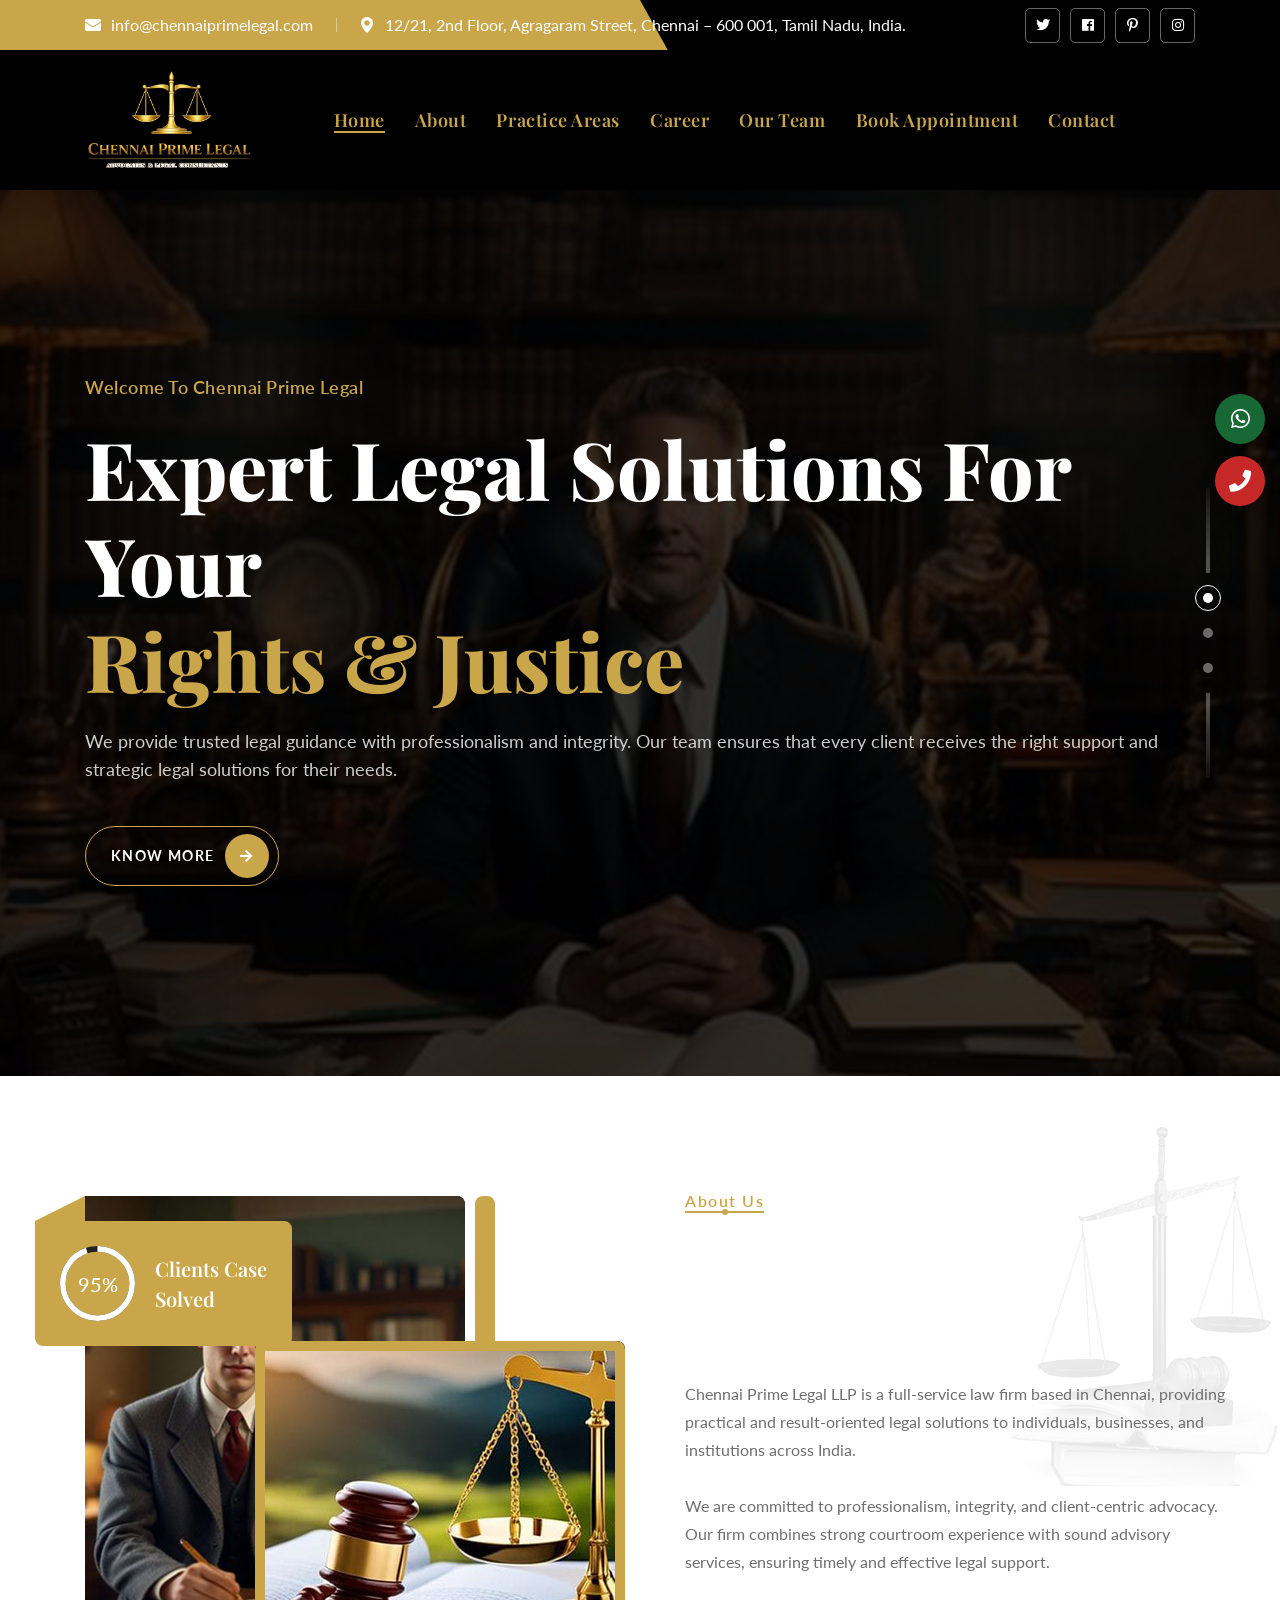
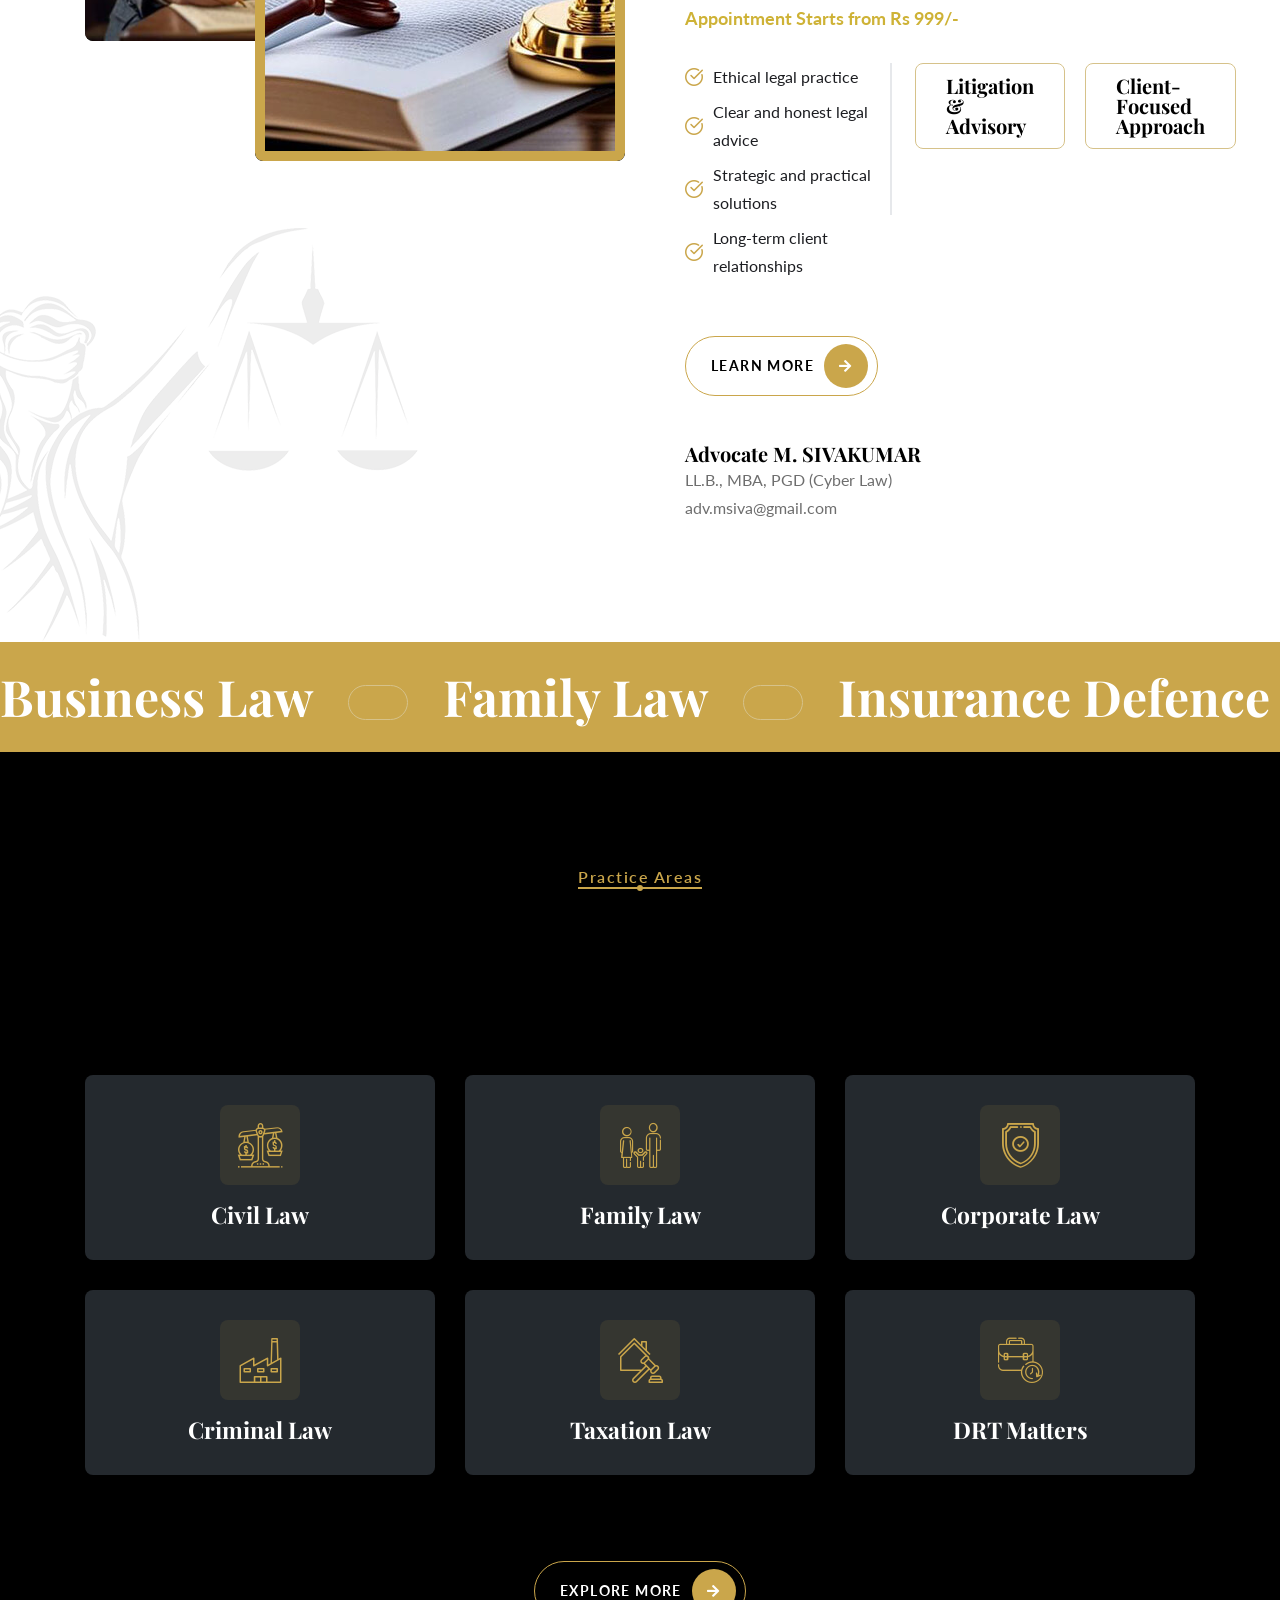
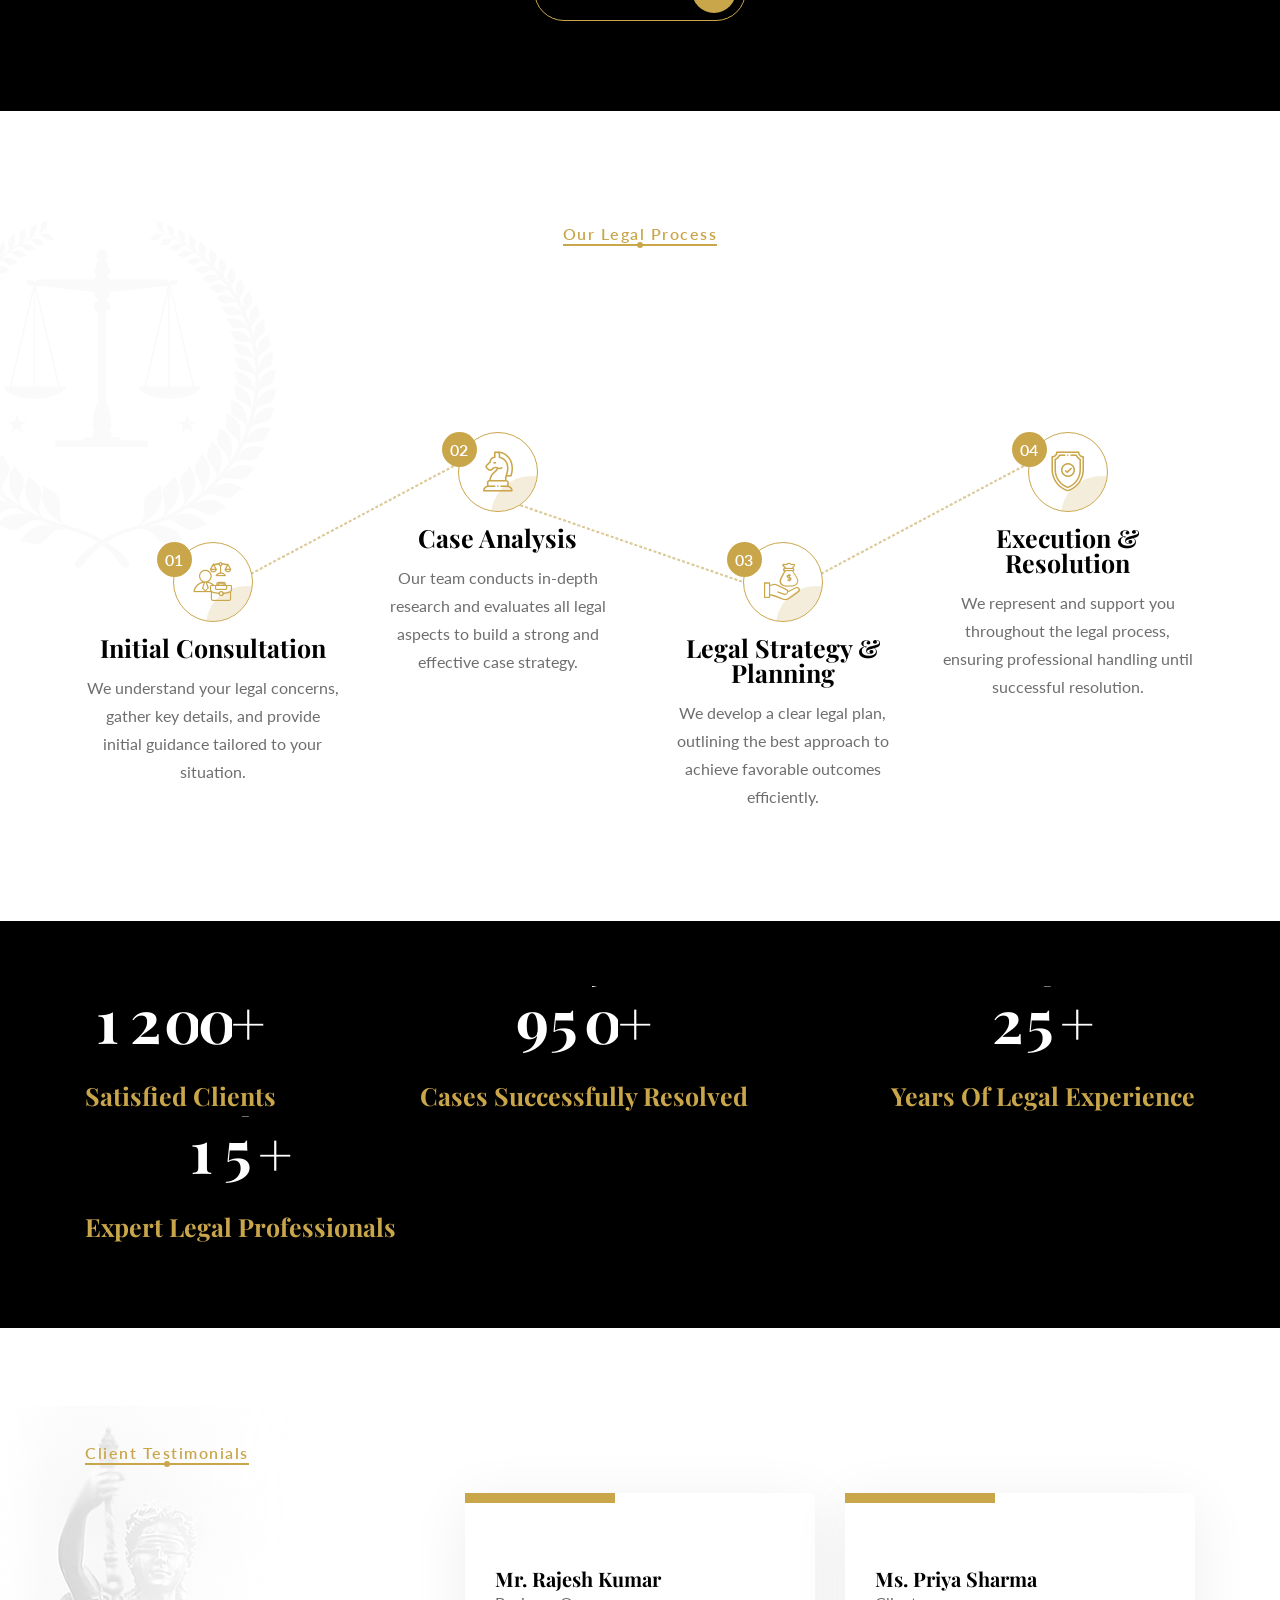
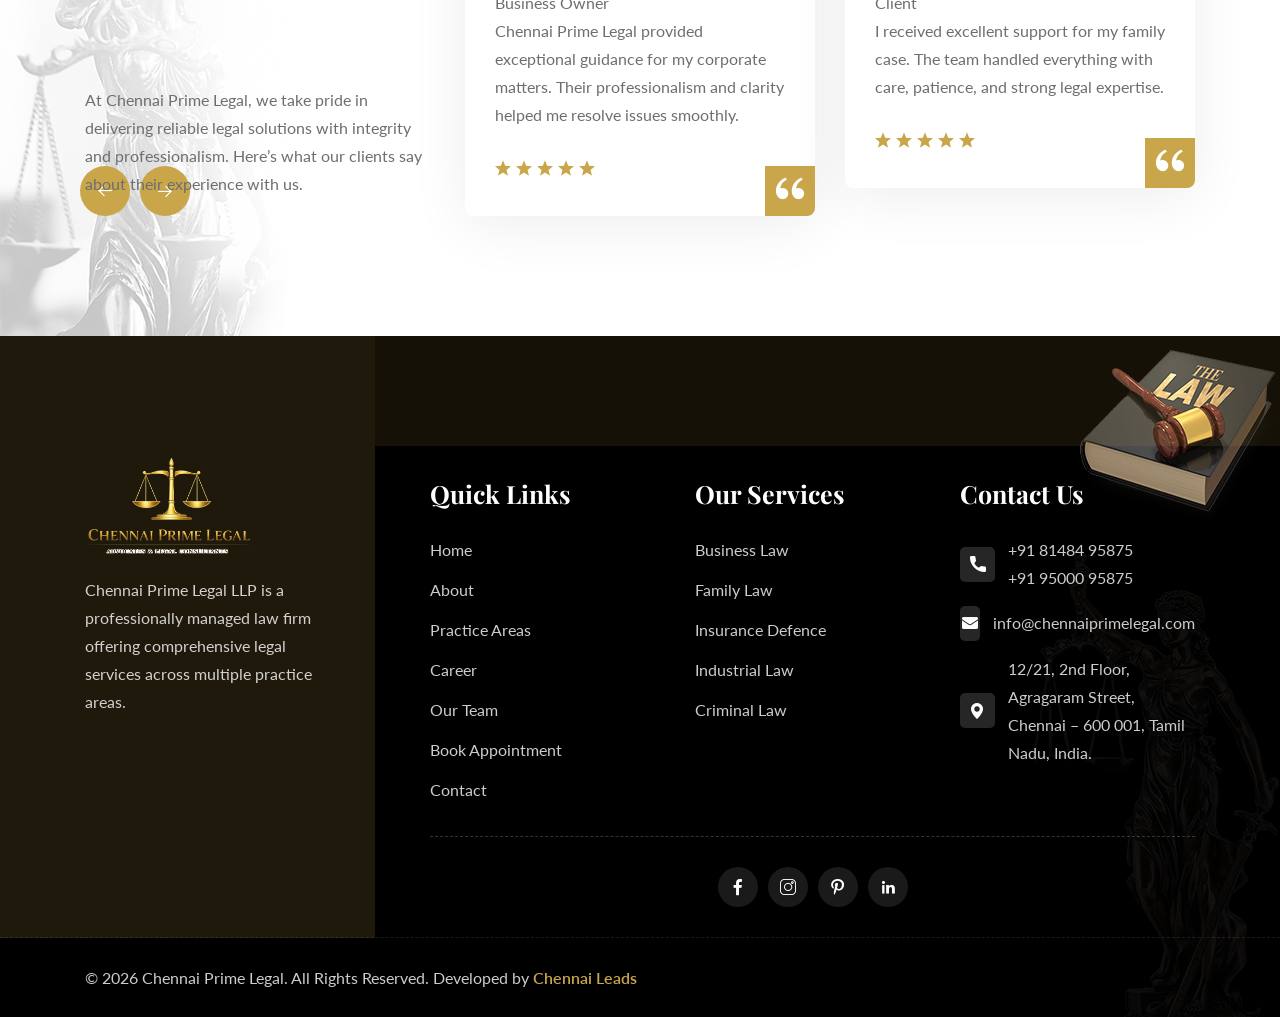
==== commit 5a5df060: "Update index.html" ====
--- a/index.html
+++ b/index.html
@@ -468,7 +468,7 @@
 
                     <div class="main-slider-three__btn-box">
                         <a href="bookappointment.html" class="thm-btn">
-                            <span class="thm-btn-text">Book Appointment</span>
+                            <span class="thm-btn-text">Appointments from ₹999</span>
                             <span class="thm-btn-icon-box">
                                 <i class="fas fa-arrow-right"></i>
                             </span>
@@ -682,7 +682,36 @@
         <!--About Two End -->
 
 
-     
+       <section class="sliding-text-one">
+            <div class="sliding-text-one__wrap">
+                <ul class="sliding-text-one__list list-unstyled marquee_mode">
+                    <li>
+                        <h2 data-hover="Business Law" class="sliding-text-one__title">Business Law</h2>
+                    </li>
+                    <li><span></span></li>
+                    <li>
+                        <h2 data-hover="Family Law" class="sliding-text-one__title">Family Law</h2>
+                    </li>
+                    <li><span></span></li>
+                    <li>
+                        <h2 data-hover="Insurance Defence" class="sliding-text-one__title">Insurance Defence</h2>
+                    </li>
+                    <li><span></span></li>
+                    <li>
+                        <h2 data-hover="Industrial Law" class="sliding-text-one__title">Industrial Law</h2>
+                    </li>
+                    <li><span></span></li>
+                    <li>
+                        <h2 data-hover="Employement Law" class="sliding-text-one__title">Employement Law</h2>
+                    </li>
+                    <li><span></span></li>
+                    <li>
+                        <h2 data-hover="Criminal Law" class="sliding-text-one__title">Criminal Law</h2>
+                    </li>
+                    <li><span></span></li>
+                </ul>
+            </div>
+        </section>
 
 
         <!-- Feature One Start -->
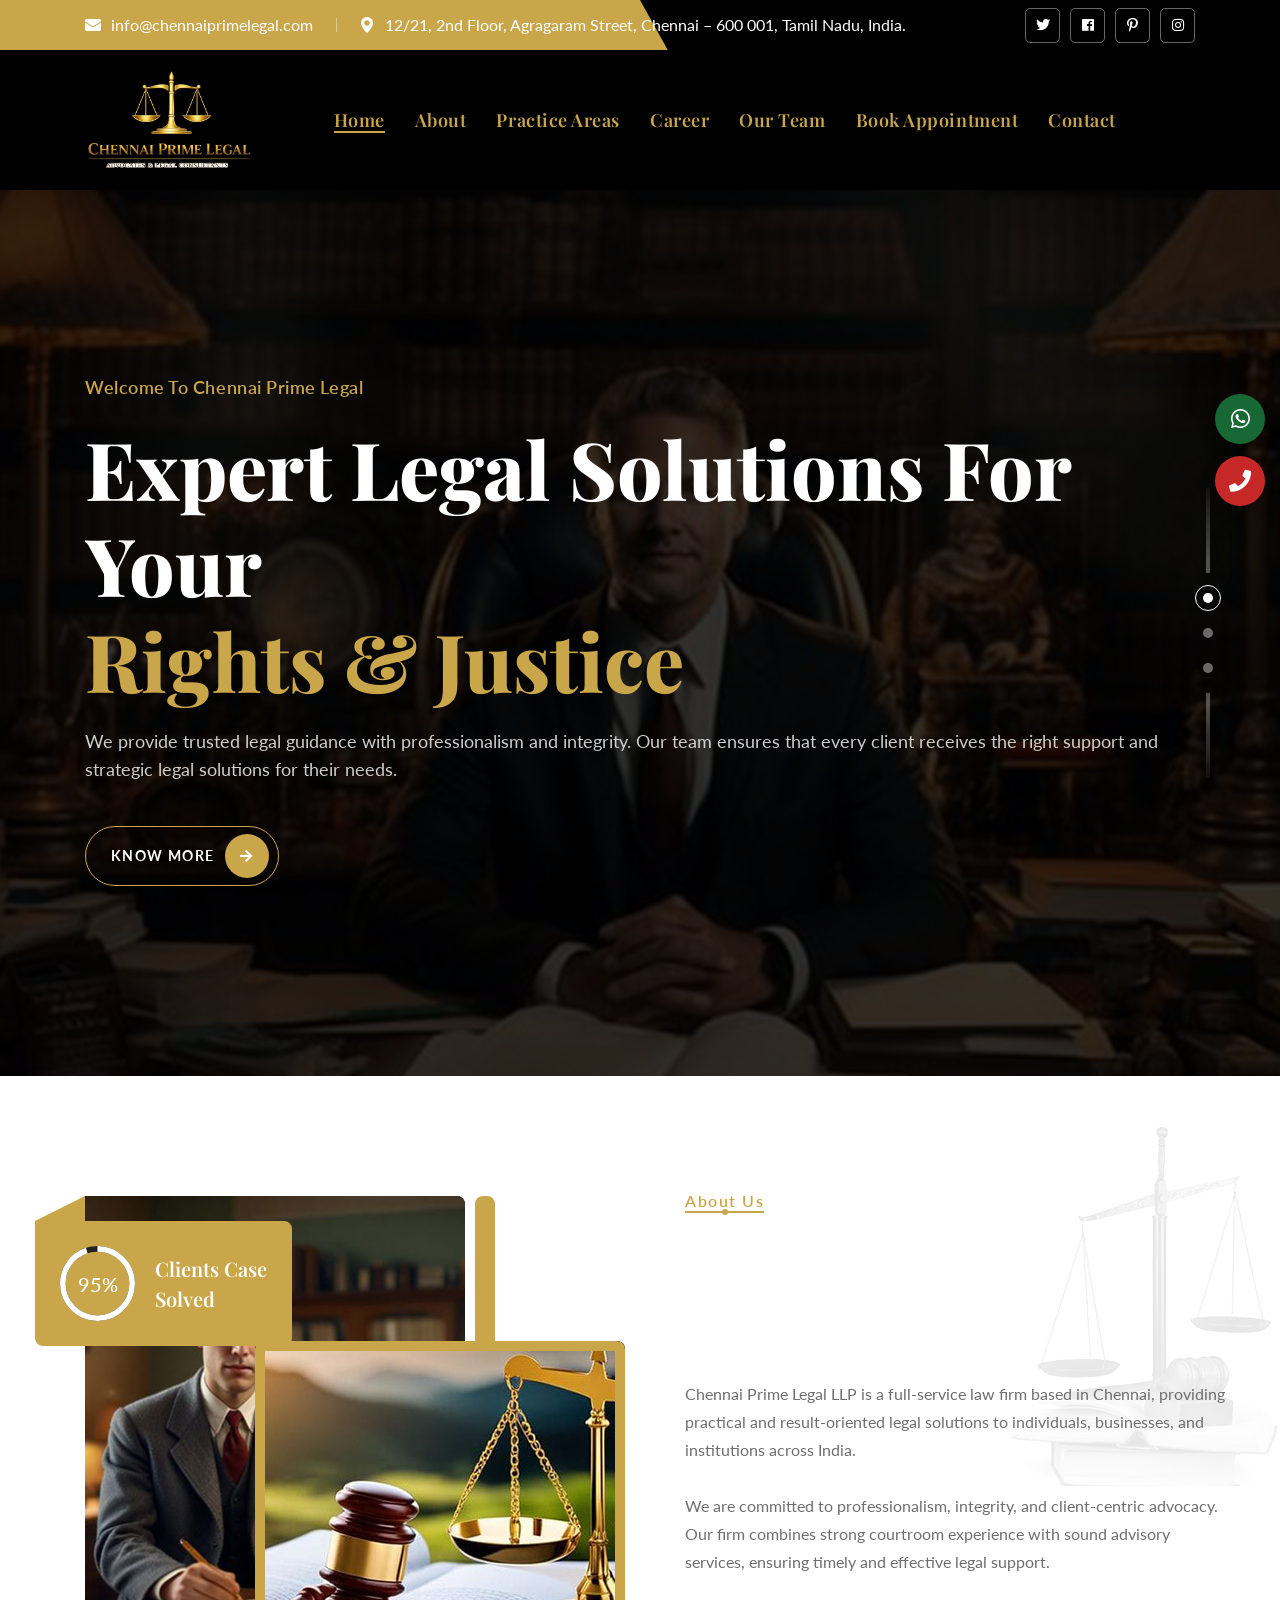
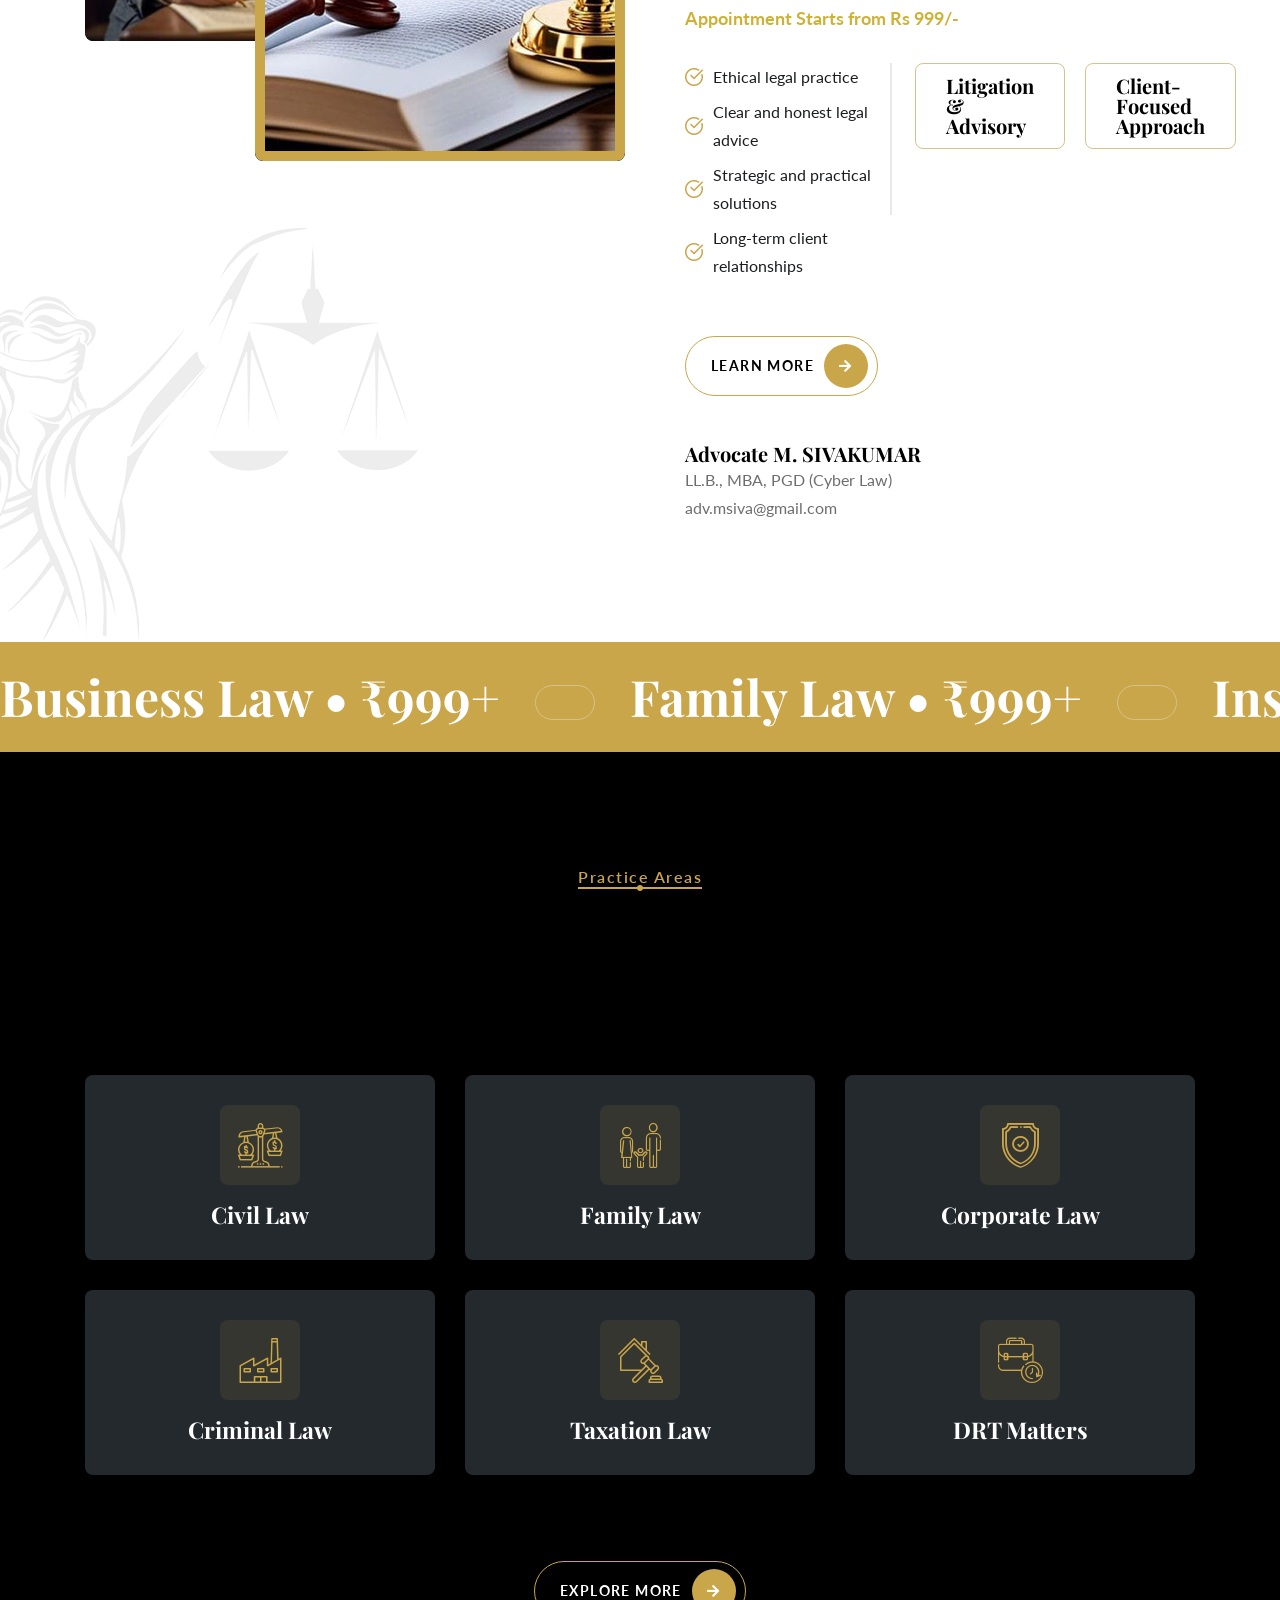
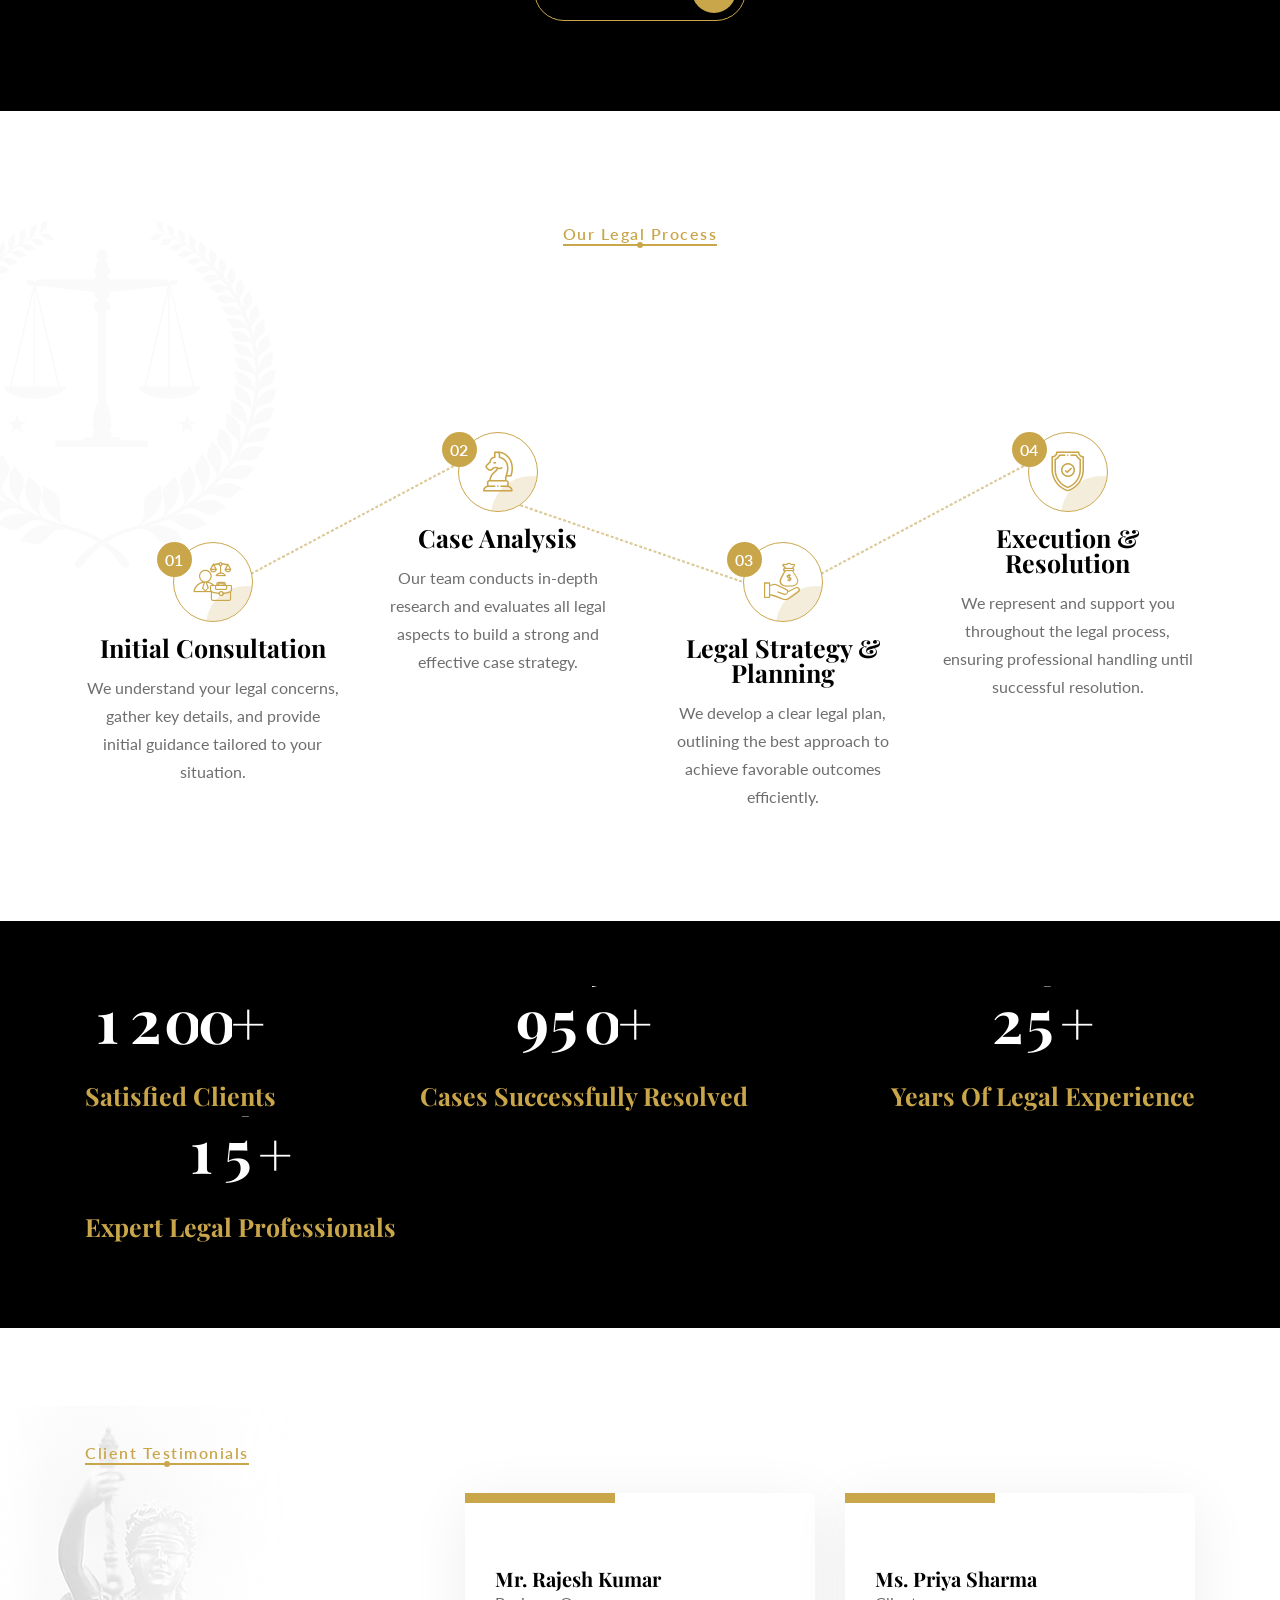
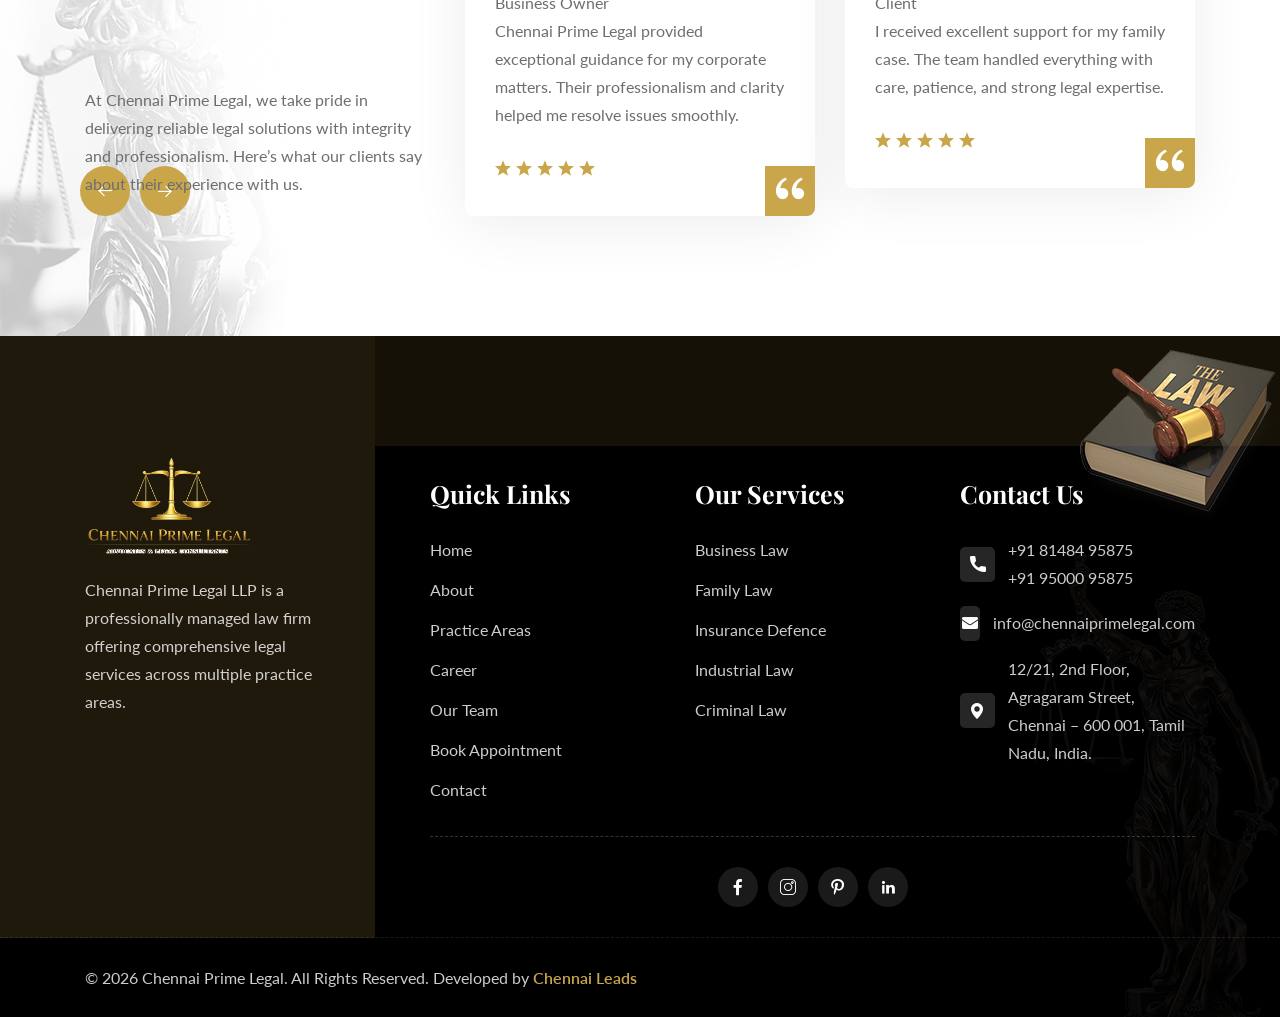
==== commit 1ffa2841: "Update index.html" ====
--- a/index.html
+++ b/index.html
@@ -682,39 +682,74 @@
         <!--About Two End -->
 
 
-       <section class="sliding-text-one">
-            <div class="sliding-text-one__wrap">
-                <ul class="sliding-text-one__list list-unstyled marquee_mode">
-                    <li>
-                        <h2 data-hover="Business Law" class="sliding-text-one__title">Business Law</h2>
-                    </li>
-                    <li><span></span></li>
-                    <li>
-                        <h2 data-hover="Family Law" class="sliding-text-one__title">Family Law</h2>
-                    </li>
-                    <li><span></span></li>
-                    <li>
-                        <h2 data-hover="Insurance Defence" class="sliding-text-one__title">Insurance Defence</h2>
-                    </li>
-                    <li><span></span></li>
-                    <li>
-                        <h2 data-hover="Industrial Law" class="sliding-text-one__title">Industrial Law</h2>
-                    </li>
-                    <li><span></span></li>
-                    <li>
-                        <h2 data-hover="Employement Law" class="sliding-text-one__title">Employement Law</h2>
-                    </li>
-                    <li><span></span></li>
-                    <li>
-                        <h2 data-hover="Criminal Law" class="sliding-text-one__title">Criminal Law</h2>
-                    </li>
-                    <li><span></span></li>
-                </ul>
-            </div>
-        </section>
-
-
-        <!-- Feature One Start -->
+   <section class="sliding-text-one">
+    <div class="sliding-text-one__wrap">
+        <ul class="sliding-text-one__list list-unstyled marquee_mode">
+
+            <li>
+                <a href="bookappointment.html" class="law-link">
+                    <h2 data-hover="Business Law" class="sliding-text-one__title">
+                        Business Law • ₹999+
+                    </h2>
+                </a>
+            </li>
+
+            <li><span></span></li>
+
+            <li>
+                <a href="bookappointment.html" class="law-link">
+                    <h2 data-hover="Family Law" class="sliding-text-one__title">
+                        Family Law • ₹999+
+                    </h2>
+                </a>
+            </li>
+
+            <li><span></span></li>
+
+            <li>
+                <a href="bookappointment.html" class="law-link">
+                    <h2 data-hover="Insurance Defence" class="sliding-text-one__title">
+                        Insurance Defence • ₹999+
+                    </h2>
+                </a>
+            </li>
+
+            <li><span></span></li>
+
+            <li>
+                <a href="bookappointment.html" class="law-link">
+                    <h2 data-hover="Industrial Law" class="sliding-text-one__title">
+                        Industrial Law • ₹999+
+                    </h2>
+                </a>
+            </li>
+
+            <li><span></span></li>
+
+            <li>
+                <a href="bookappointment.html" class="law-link">
+                    <h2 data-hover="Employment Law" class="sliding-text-one__title">
+                        Employment Law • ₹999+
+                    </h2>
+                </a>
+            </li>
+
+            <li><span></span></li>
+
+            <li>
+                <a href="bookappointment.html" class="law-link">
+                    <h2 data-hover="Criminal Law" class="sliding-text-one__title">
+                        Criminal Law • ₹999+
+                    </h2>
+                </a>
+            </li>
+
+            <li><span></span></li>
+
+        </ul>
+    </div>
+</section>
+        <!-- Feature One Start  -->
         <!-- <section class="feature-one">
             <div class="container">
                 <div class="row">
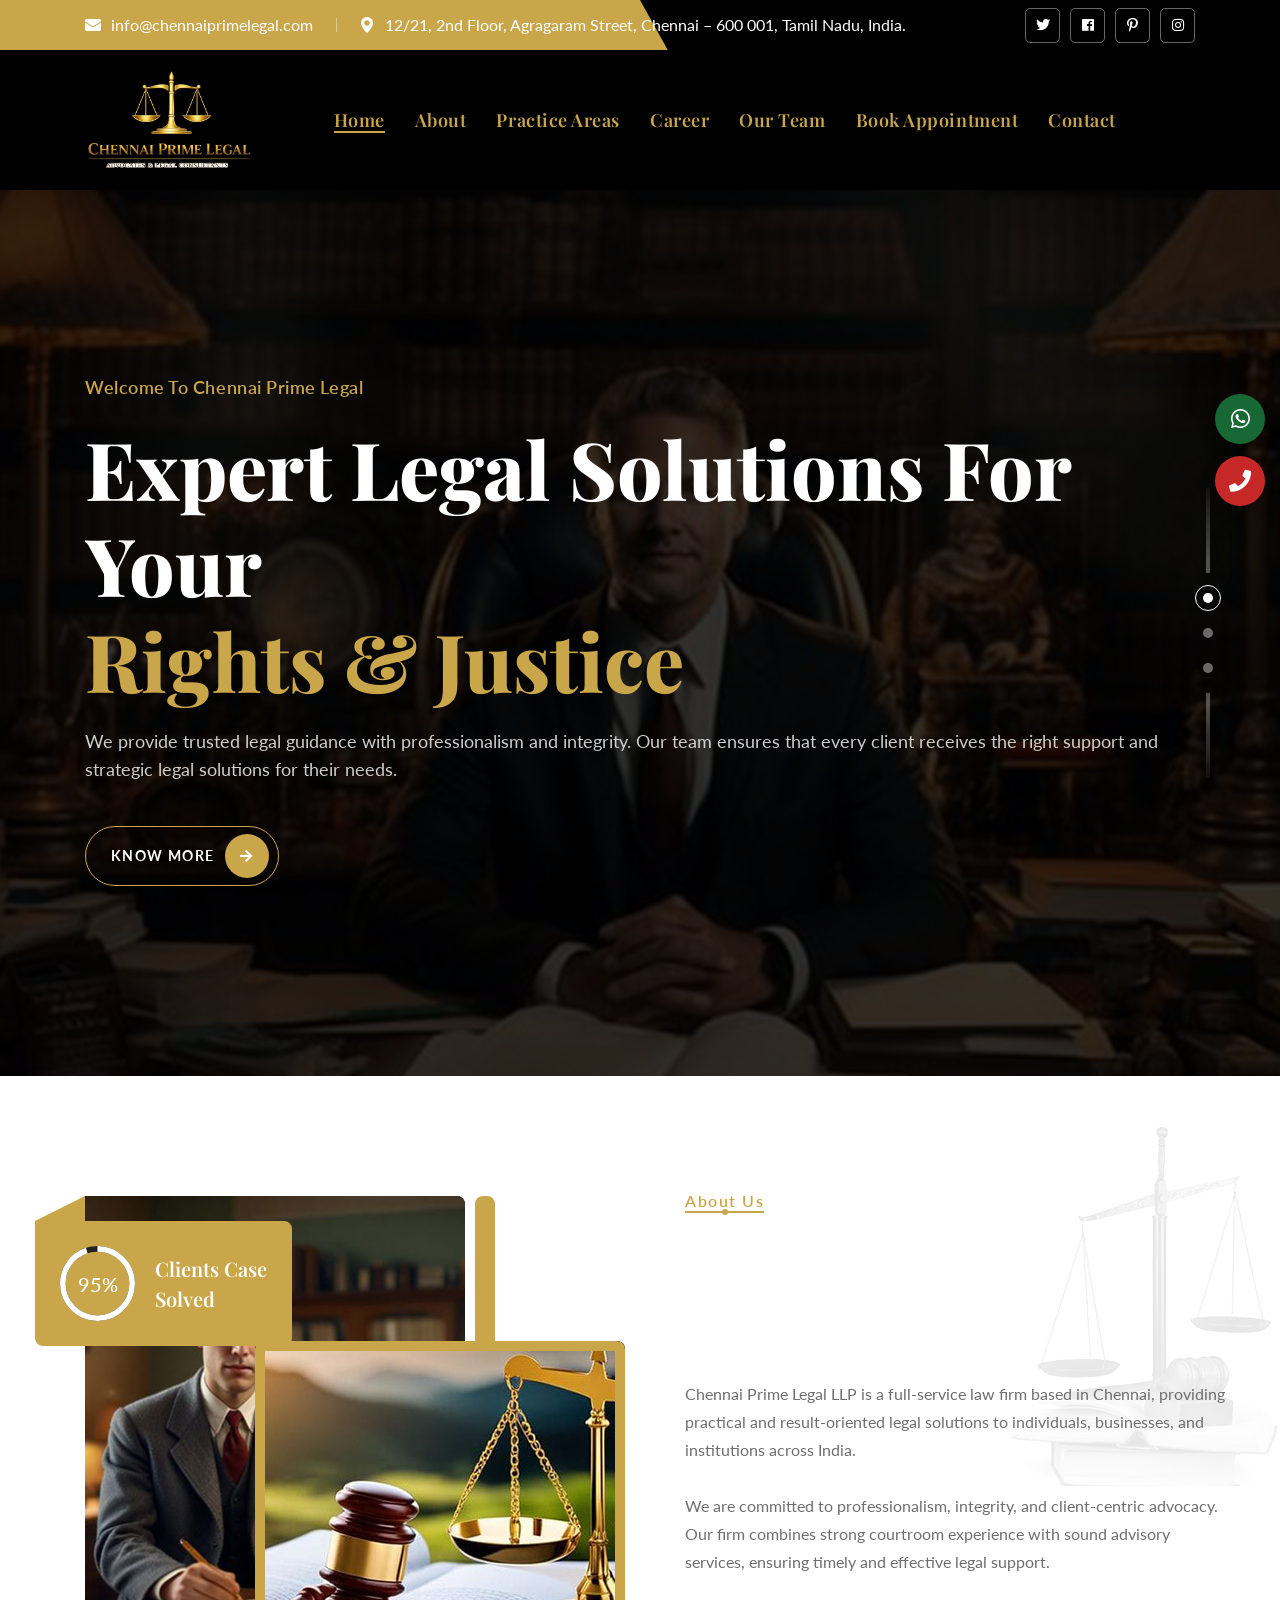
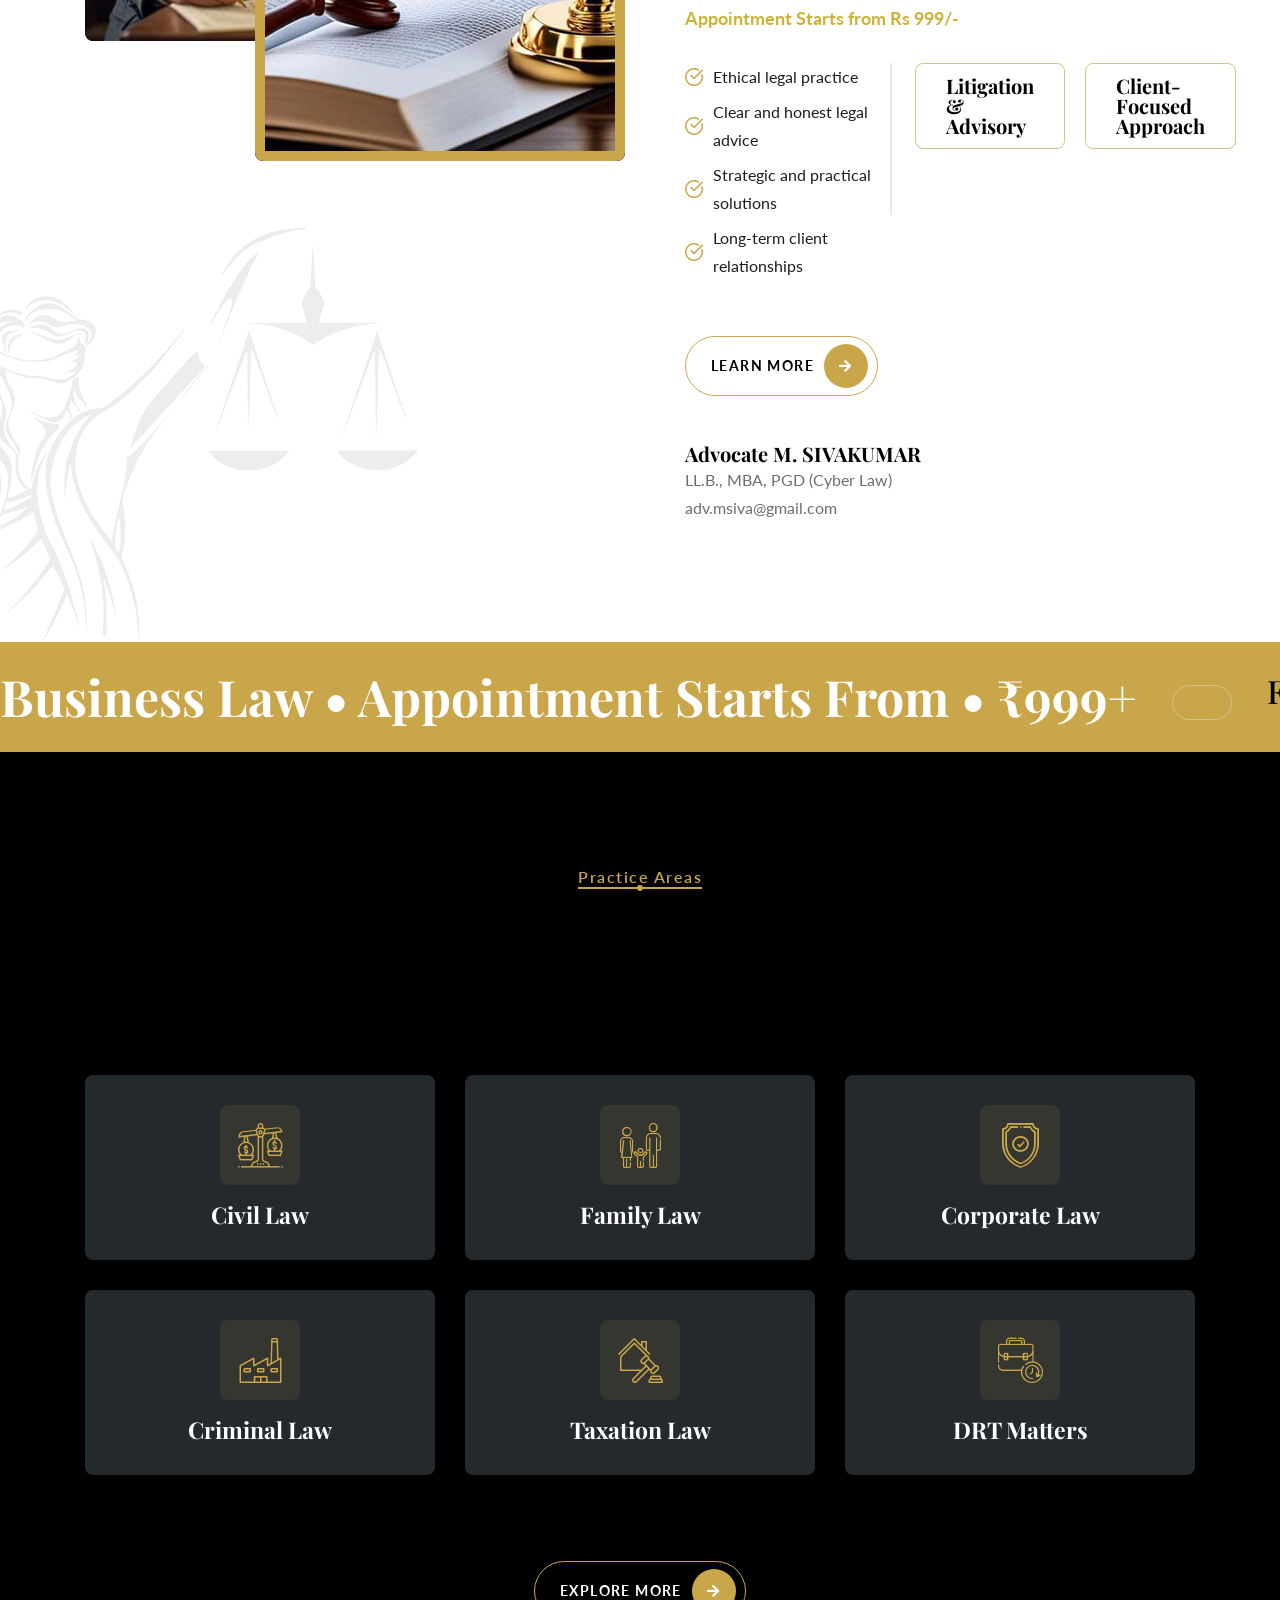
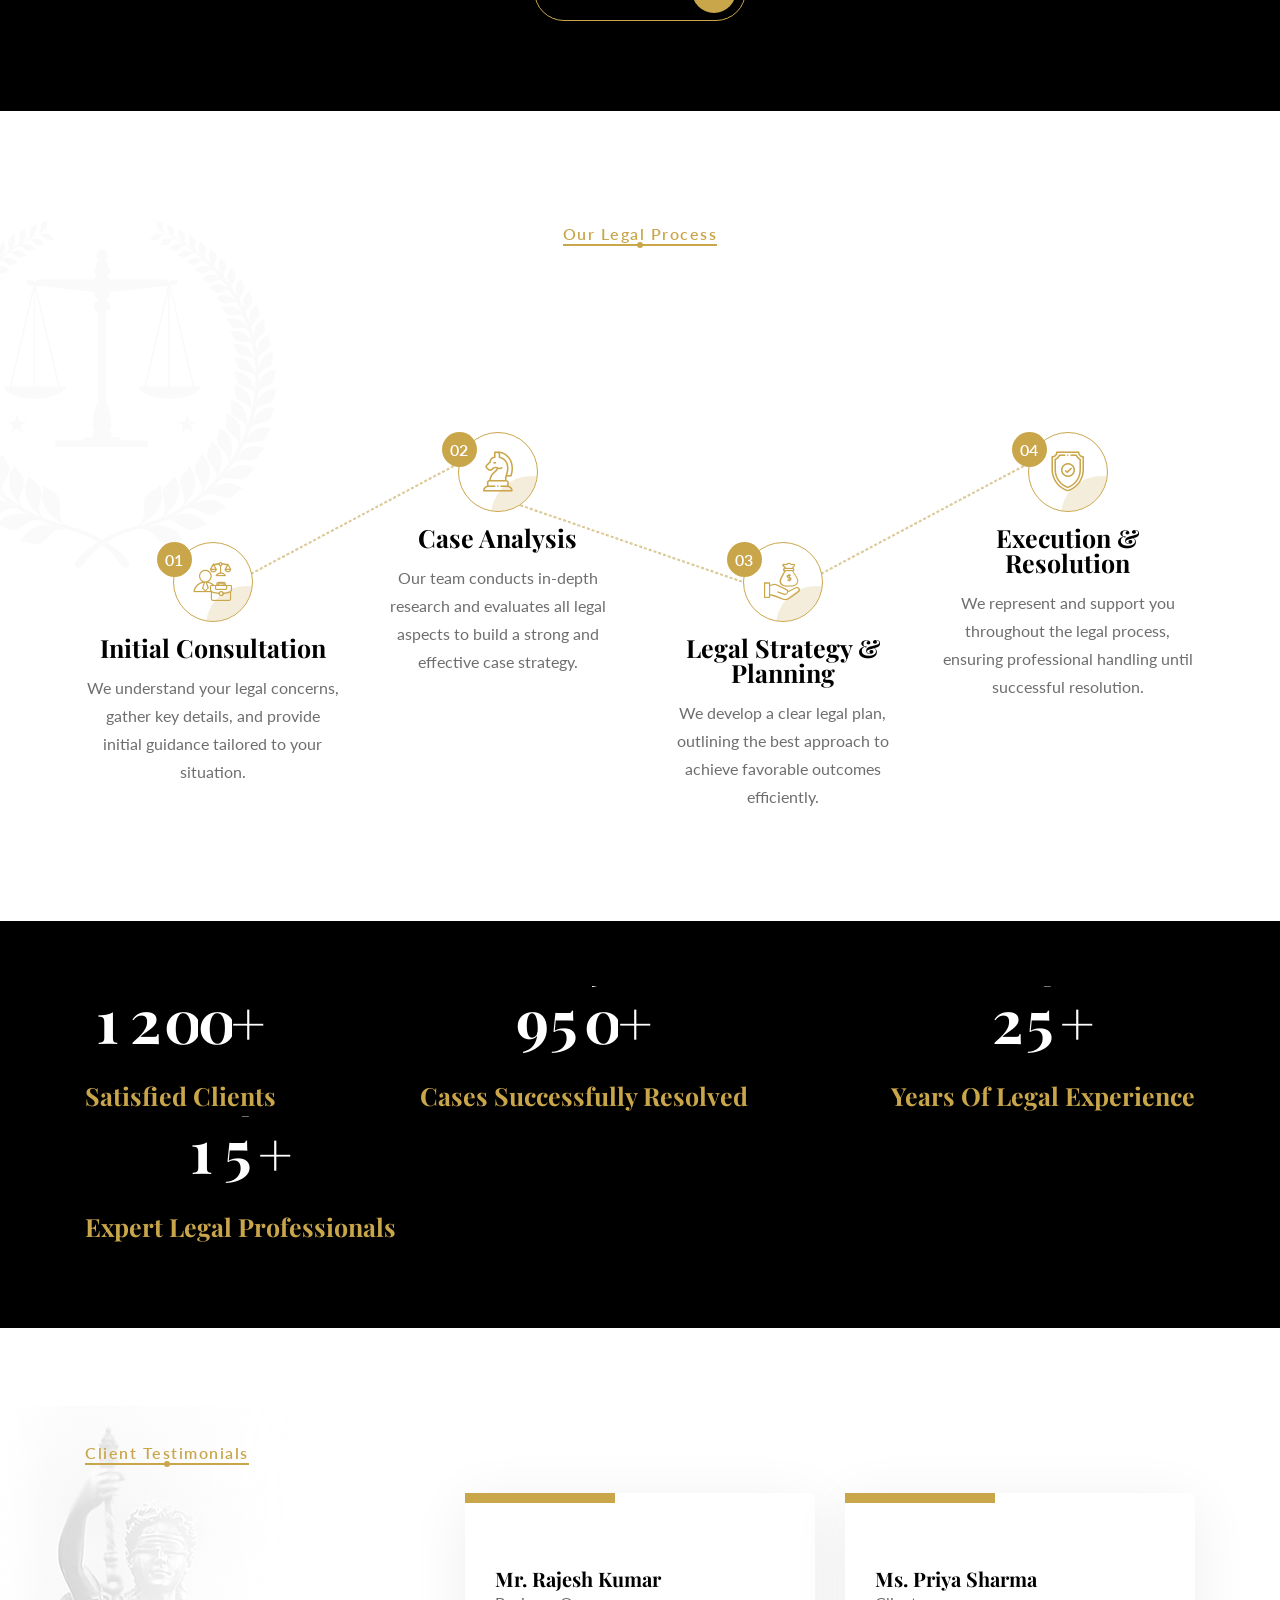
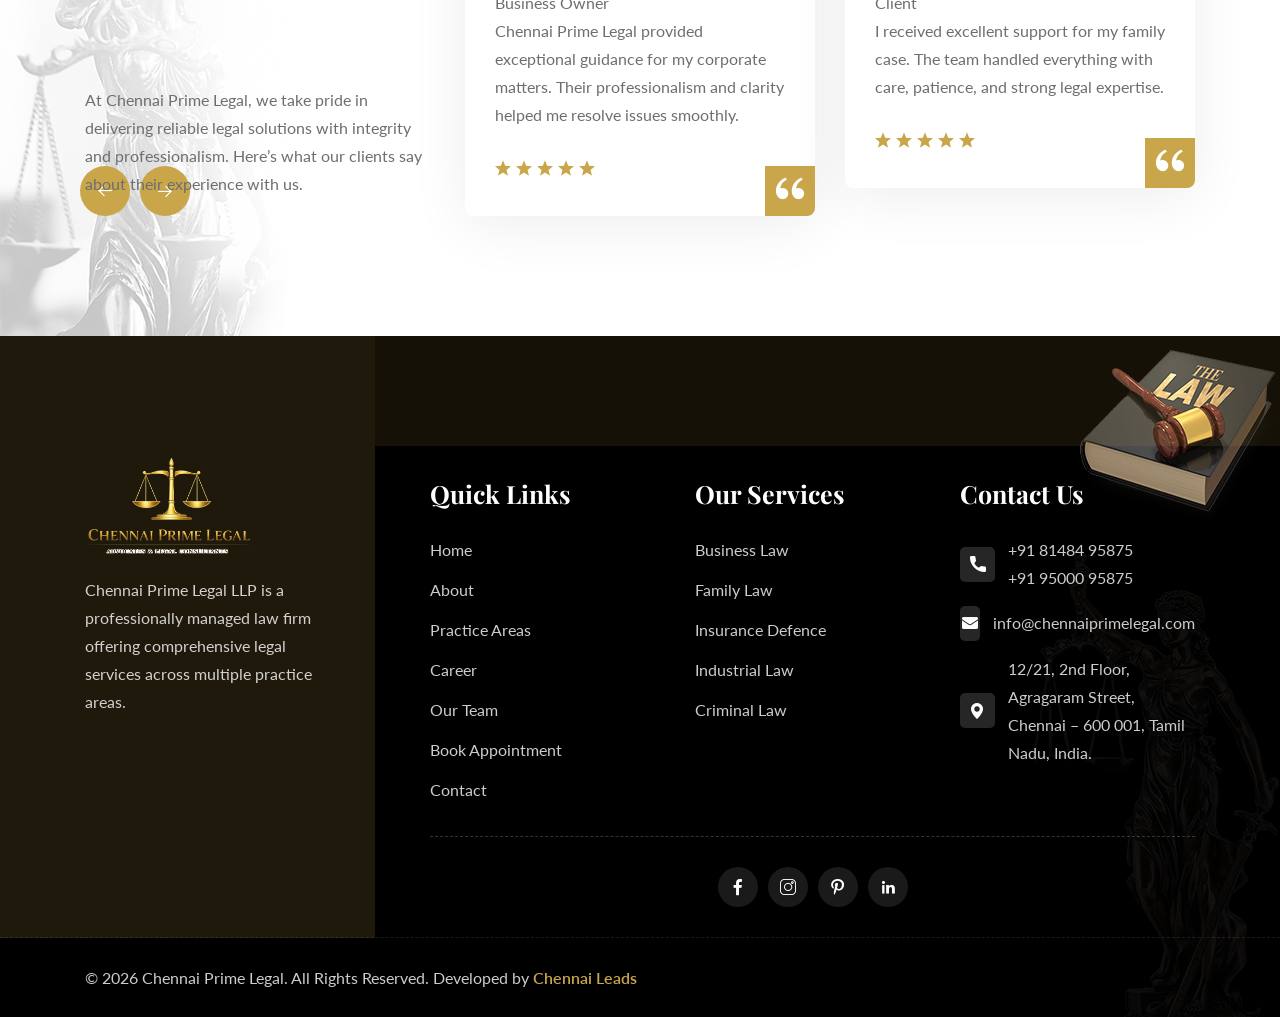
==== commit 7e26ef51: "Update index.html" ====
--- a/index.html
+++ b/index.html
@@ -688,8 +688,8 @@
 
             <li>
                 <a href="bookappointment.html" class="law-link">
-                    <h2 data-hover="Business Law" class="sliding-text-one__title">
-                        Business Law • ₹999+
+                    <h2 data-hover="Business Law Appointment Starts from • ₹999+" class="sliding-text-one__title">
+                        Business Law • Appointment Starts from • ₹999+
                     </h2>
                 </a>
             </li>
@@ -698,8 +698,8 @@
 
             <li>
                 <a href="bookappointment.html" class="law-link">
-                    <h2 data-hover="Family Law" class="sliding-text-one__title">
-                        Family Law • ₹999+
+                    <h2 data-hover="Family Law Appointment Starts from • ₹999+ class="sliding-text-one__title">
+                        Family Law Appointment Starts from • ₹999+
                     </h2>
                 </a>
             </li>
@@ -708,8 +708,8 @@
 
             <li>
                 <a href="bookappointment.html" class="law-link">
-                    <h2 data-hover="Insurance Defence" class="sliding-text-one__title">
-                        Insurance Defence • ₹999+
+                    <h2 data-hover="Insurance Defence Appointment Starts from • ₹999+ " class="sliding-text-one__title">
+                        Insurance Defence •Appointment Starts from • ₹999+
                     </h2>
                 </a>
             </li>
@@ -718,8 +718,8 @@
 
             <li>
                 <a href="bookappointment.html" class="law-link">
-                    <h2 data-hover="Industrial Law" class="sliding-text-one__title">
-                        Industrial Law • ₹999+
+                    <h2 data-hover="Industrial Law  Appointment Starts from ₹999+" class="sliding-text-one__title">
+                        Industrial Law • Appointment Starts from  ₹999+
                     </h2>
                 </a>
             </li>
@@ -728,8 +728,8 @@
 
             <li>
                 <a href="bookappointment.html" class="law-link">
-                    <h2 data-hover="Employment Law" class="sliding-text-one__title">
-                        Employment Law • ₹999+
+                    <h2 data-hover="Employment Law  Appointment Starts from ₹999+" class="sliding-text-one__title">
+                        Employment Law • Appointment Starts from ₹999+
                     </h2>
                 </a>
             </li>
@@ -738,8 +738,8 @@
 
             <li>
                 <a href="bookappointment.html" class="law-link">
-                    <h2 data-hover="Criminal Law" class="sliding-text-one__title">
-                        Criminal Law • ₹999+
+                    <h2 data-hover="Criminal Law Appointment Starts from • ₹999+" class="sliding-text-one__title">
+                        Criminal Law • Appointment Starts from • ₹999+
                     </h2>
                 </a>
             </li>
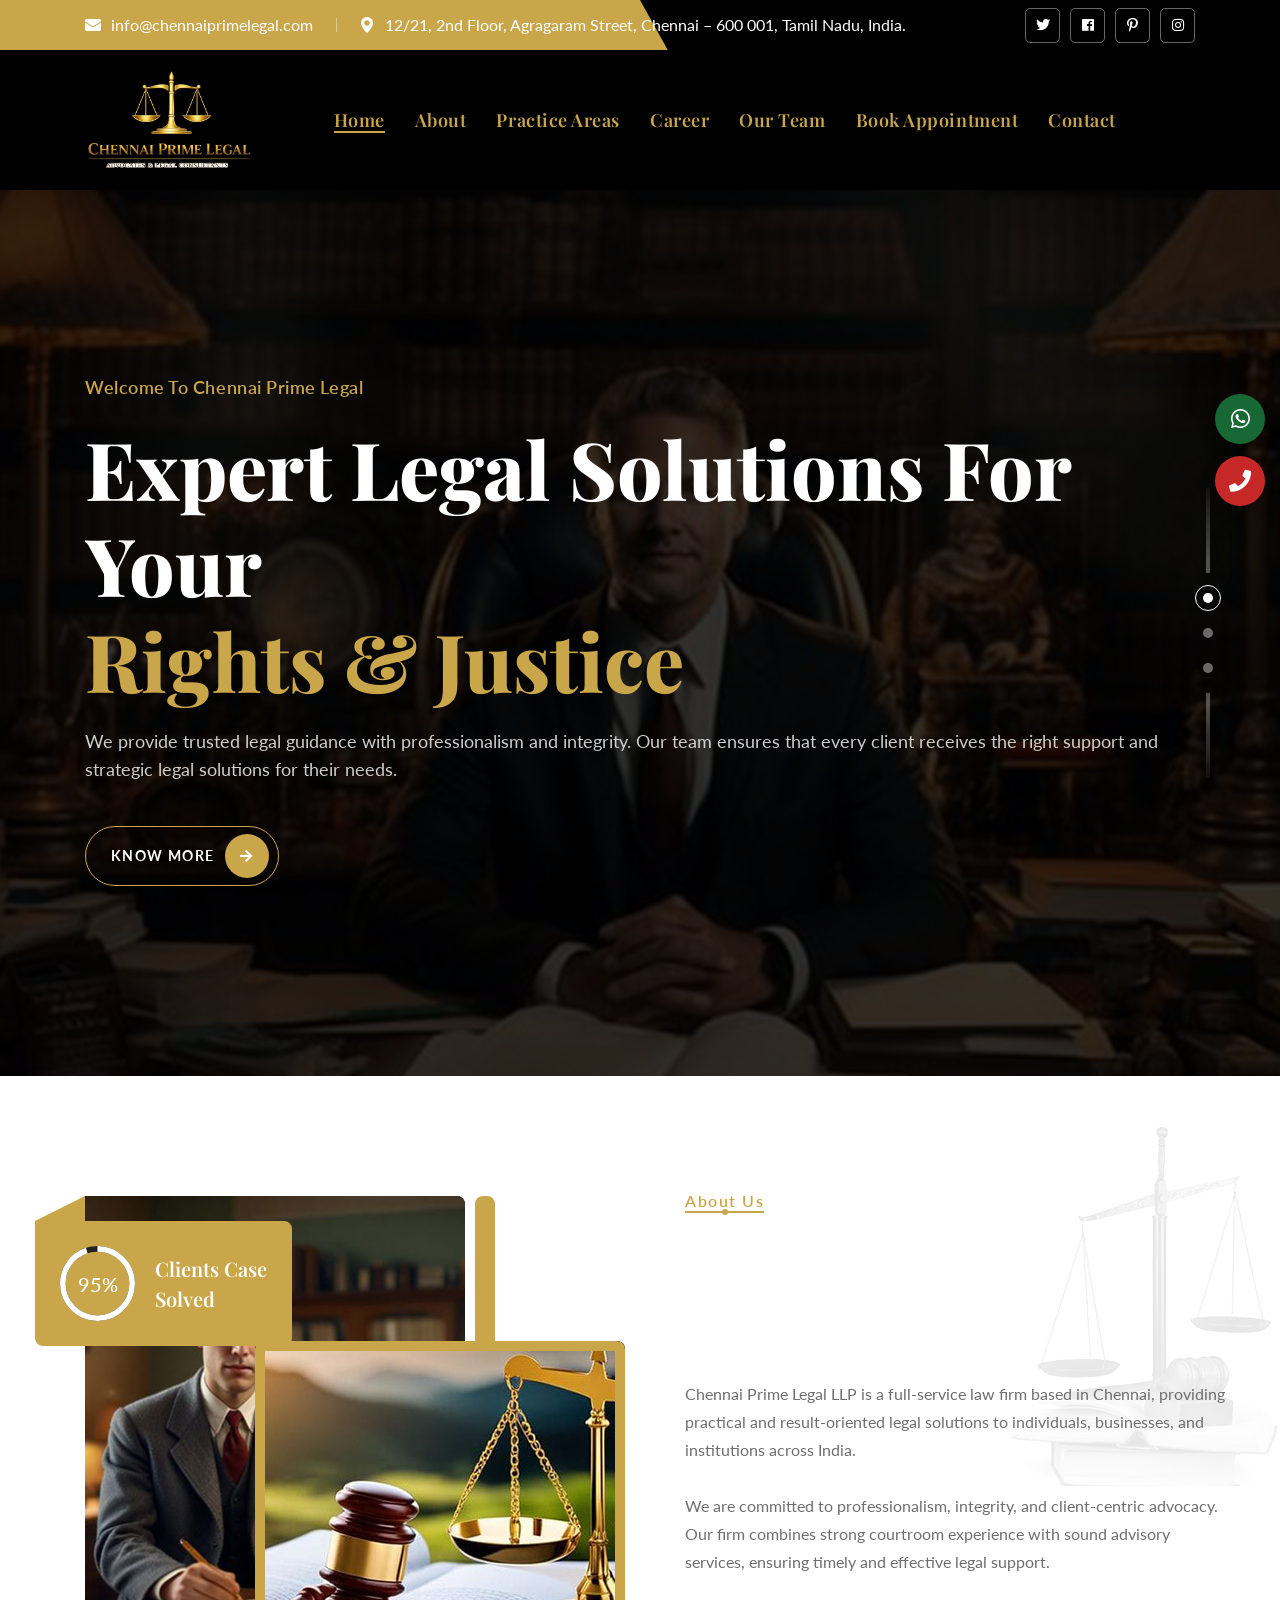
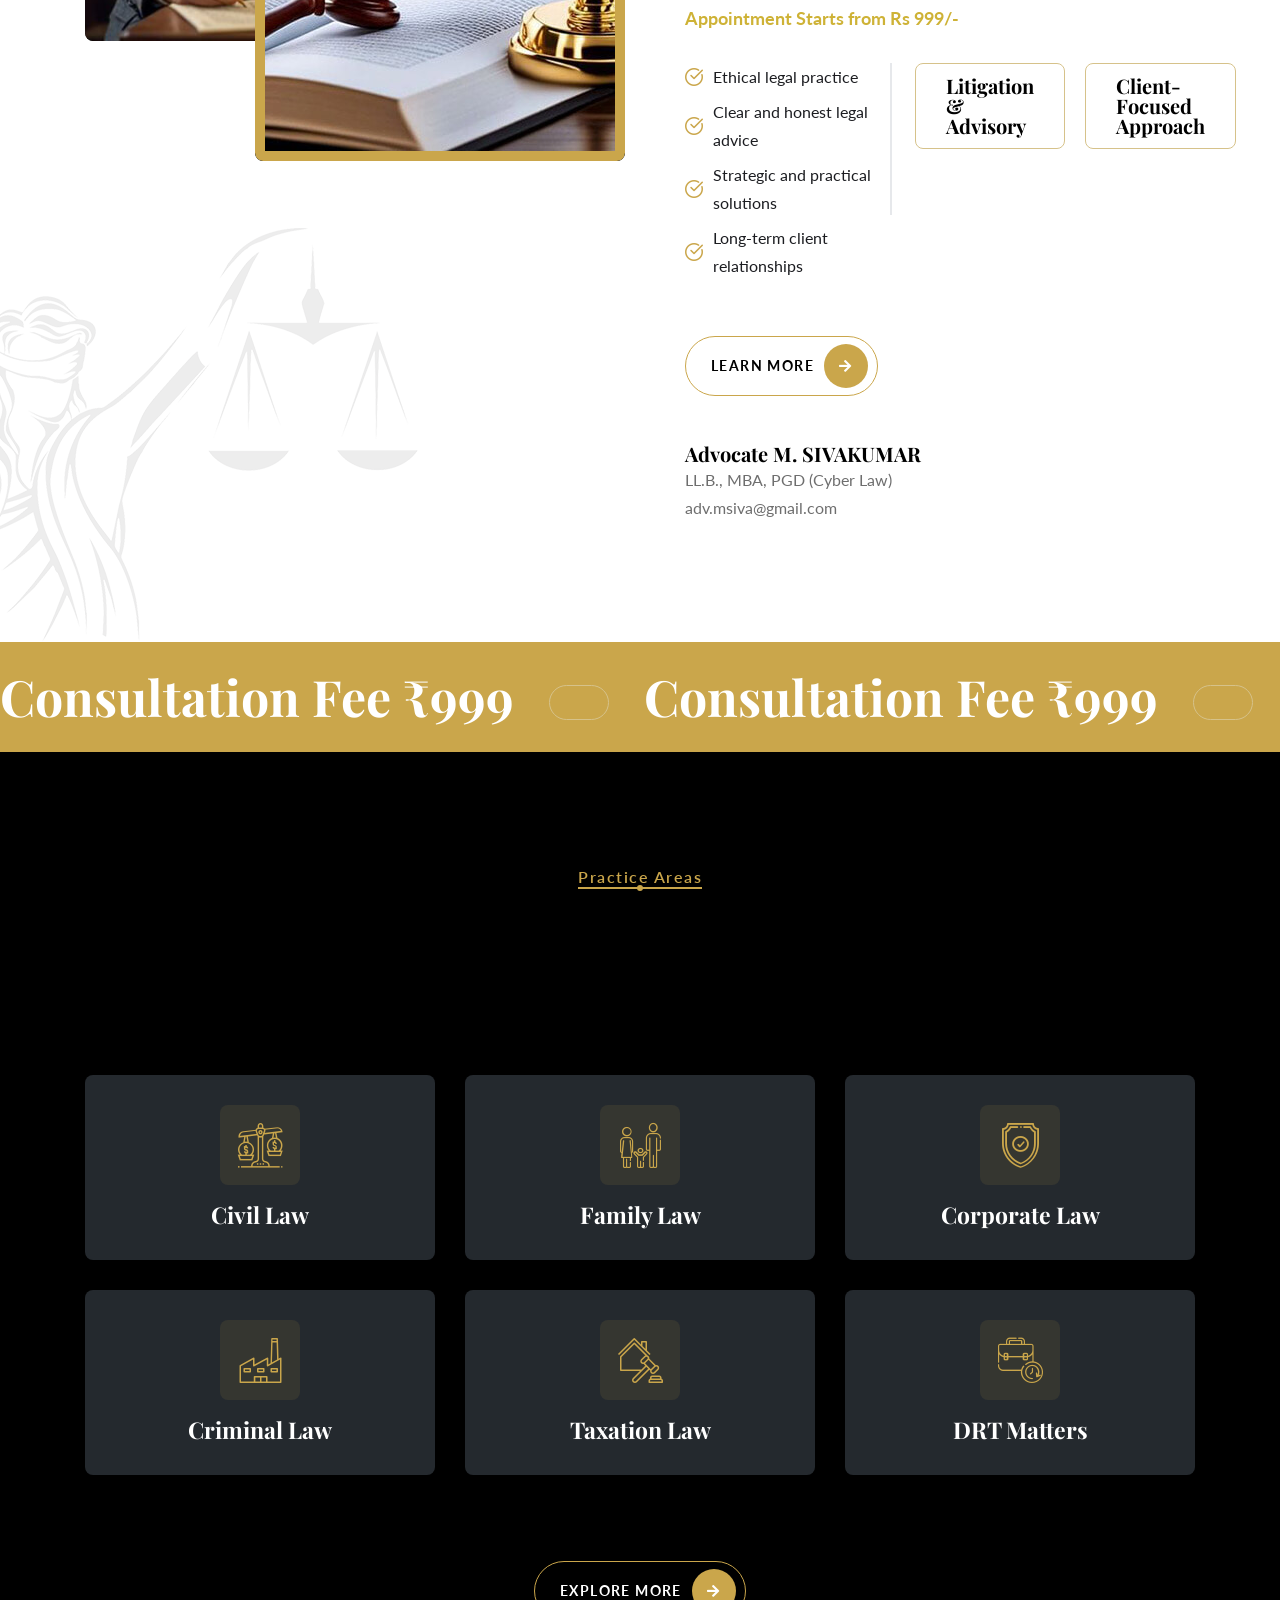
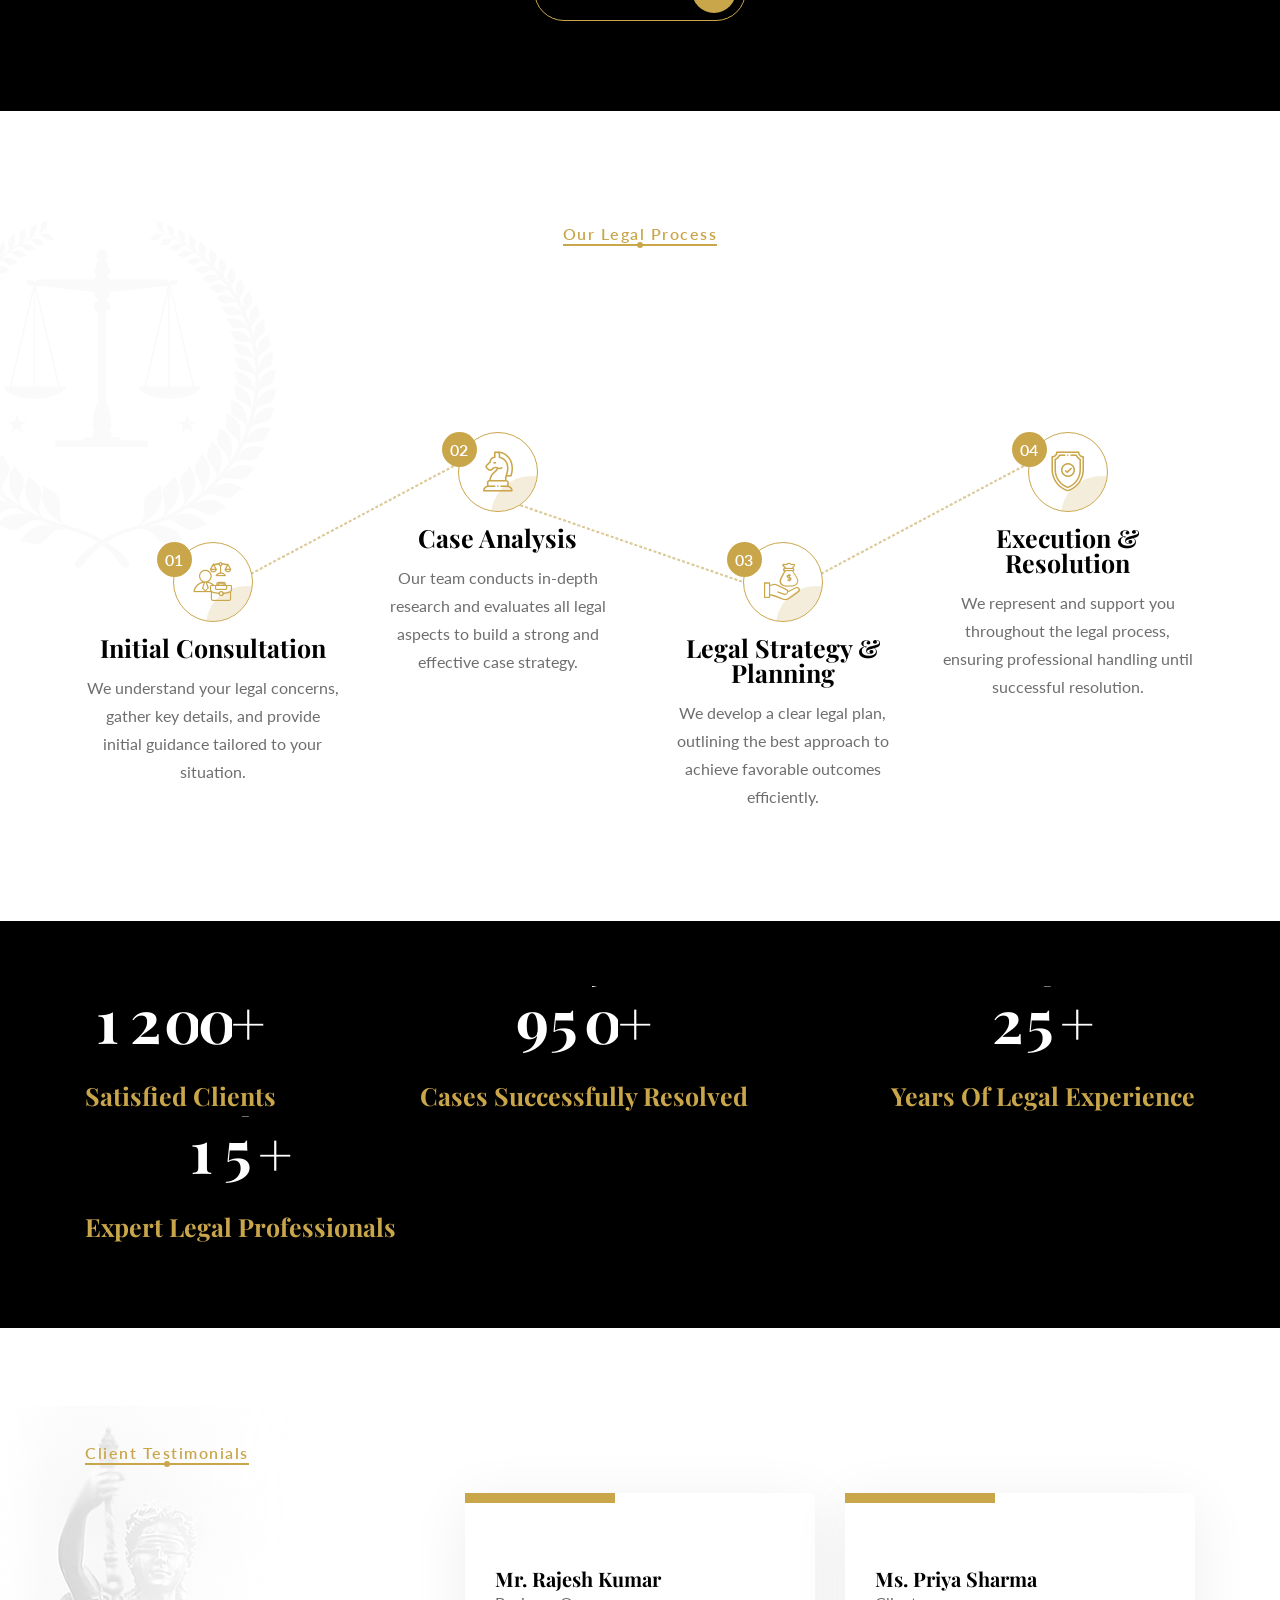
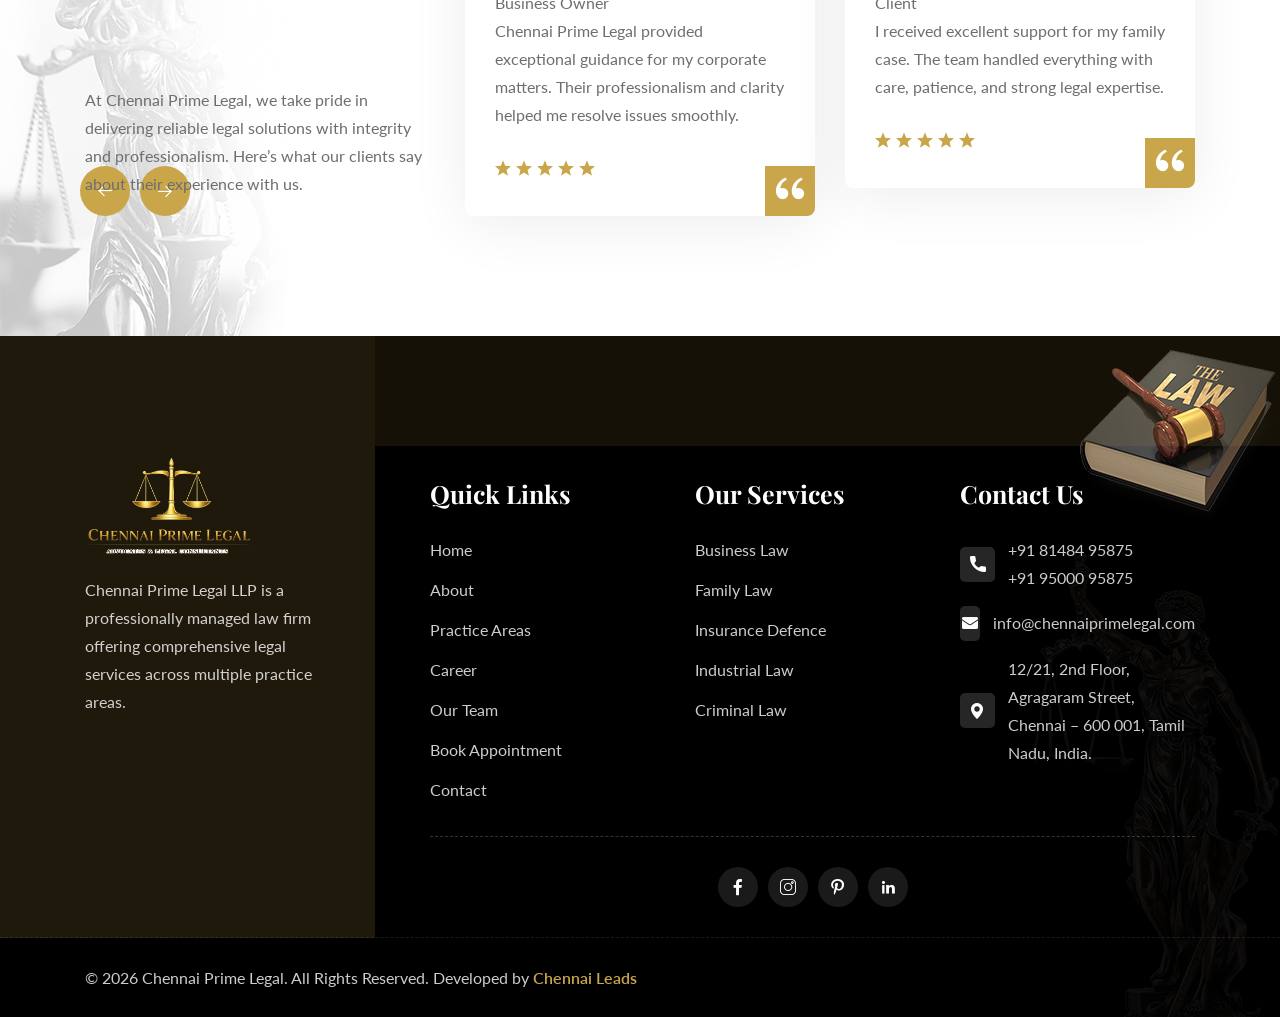
==== commit ce680e03: "Update index.html" ====
--- a/index.html
+++ b/index.html
@@ -688,8 +688,26 @@
 
             <li>
                 <a href="bookappointment.html" class="law-link">
-                    <h2 data-hover="Business Law Appointment Starts from • ₹999+" class="sliding-text-one__title">
-                        Business Law • Appointment Starts from • ₹999+
+                    <h2 data-hover="Consultation Fee ₹999" class="sliding-text-one__title">
+Consultation Fee ₹999                    </h2>
+                </a>
+            </li>
+
+            <li><span></span></li>
+
+            <li>
+                <a href="bookappointment.html" class="law-link">
+                    <h2 data-hover="Consultation Fee ₹999" class="sliding-text-one__title">
+Consultation Fee ₹999                    </h2>
+                </a>
+            </li>
+
+            <li><span></span></li>
+
+            <li>
+                <a href="bookappointment.html" class="law-link">
+                    <h2 data-hover="Consultation Fee ₹999" class="sliding-text-one__title">
+                        Consultation Fee ₹999
                     </h2>
                 </a>
             </li>
@@ -698,8 +716,8 @@
 
             <li>
                 <a href="bookappointment.html" class="law-link">
-                    <h2 data-hover="Family Law Appointment Starts from • ₹999+ class="sliding-text-one__title">
-                        Family Law Appointment Starts from • ₹999+
+                    <h2 data-hover="Consultation Fee ₹999" class="sliding-text-one__title">
+                        Consultation Fee ₹999
                     </h2>
                 </a>
             </li>
@@ -708,8 +726,8 @@
 
             <li>
                 <a href="bookappointment.html" class="law-link">
-                    <h2 data-hover="Insurance Defence Appointment Starts from • ₹999+ " class="sliding-text-one__title">
-                        Insurance Defence •Appointment Starts from • ₹999+
+                    <h2 data-hover="Consultation Fee ₹999" class="sliding-text-one__title">
+                      Consultation Fee ₹999
                     </h2>
                 </a>
             </li>
@@ -718,28 +736,8 @@
 
             <li>
                 <a href="bookappointment.html" class="law-link">
-                    <h2 data-hover="Industrial Law  Appointment Starts from ₹999+" class="sliding-text-one__title">
-                        Industrial Law • Appointment Starts from  ₹999+
-                    </h2>
-                </a>
-            </li>
-
-            <li><span></span></li>
-
-            <li>
-                <a href="bookappointment.html" class="law-link">
-                    <h2 data-hover="Employment Law  Appointment Starts from ₹999+" class="sliding-text-one__title">
-                        Employment Law • Appointment Starts from ₹999+
-                    </h2>
-                </a>
-            </li>
-
-            <li><span></span></li>
-
-            <li>
-                <a href="bookappointment.html" class="law-link">
-                    <h2 data-hover="Criminal Law Appointment Starts from • ₹999+" class="sliding-text-one__title">
-                        Criminal Law • Appointment Starts from • ₹999+
+                    <h2 data-hover="Consultation Fee ₹999" class="sliding-text-one__title">
+                       Consultation Fee ₹999
                     </h2>
                 </a>
             </li>
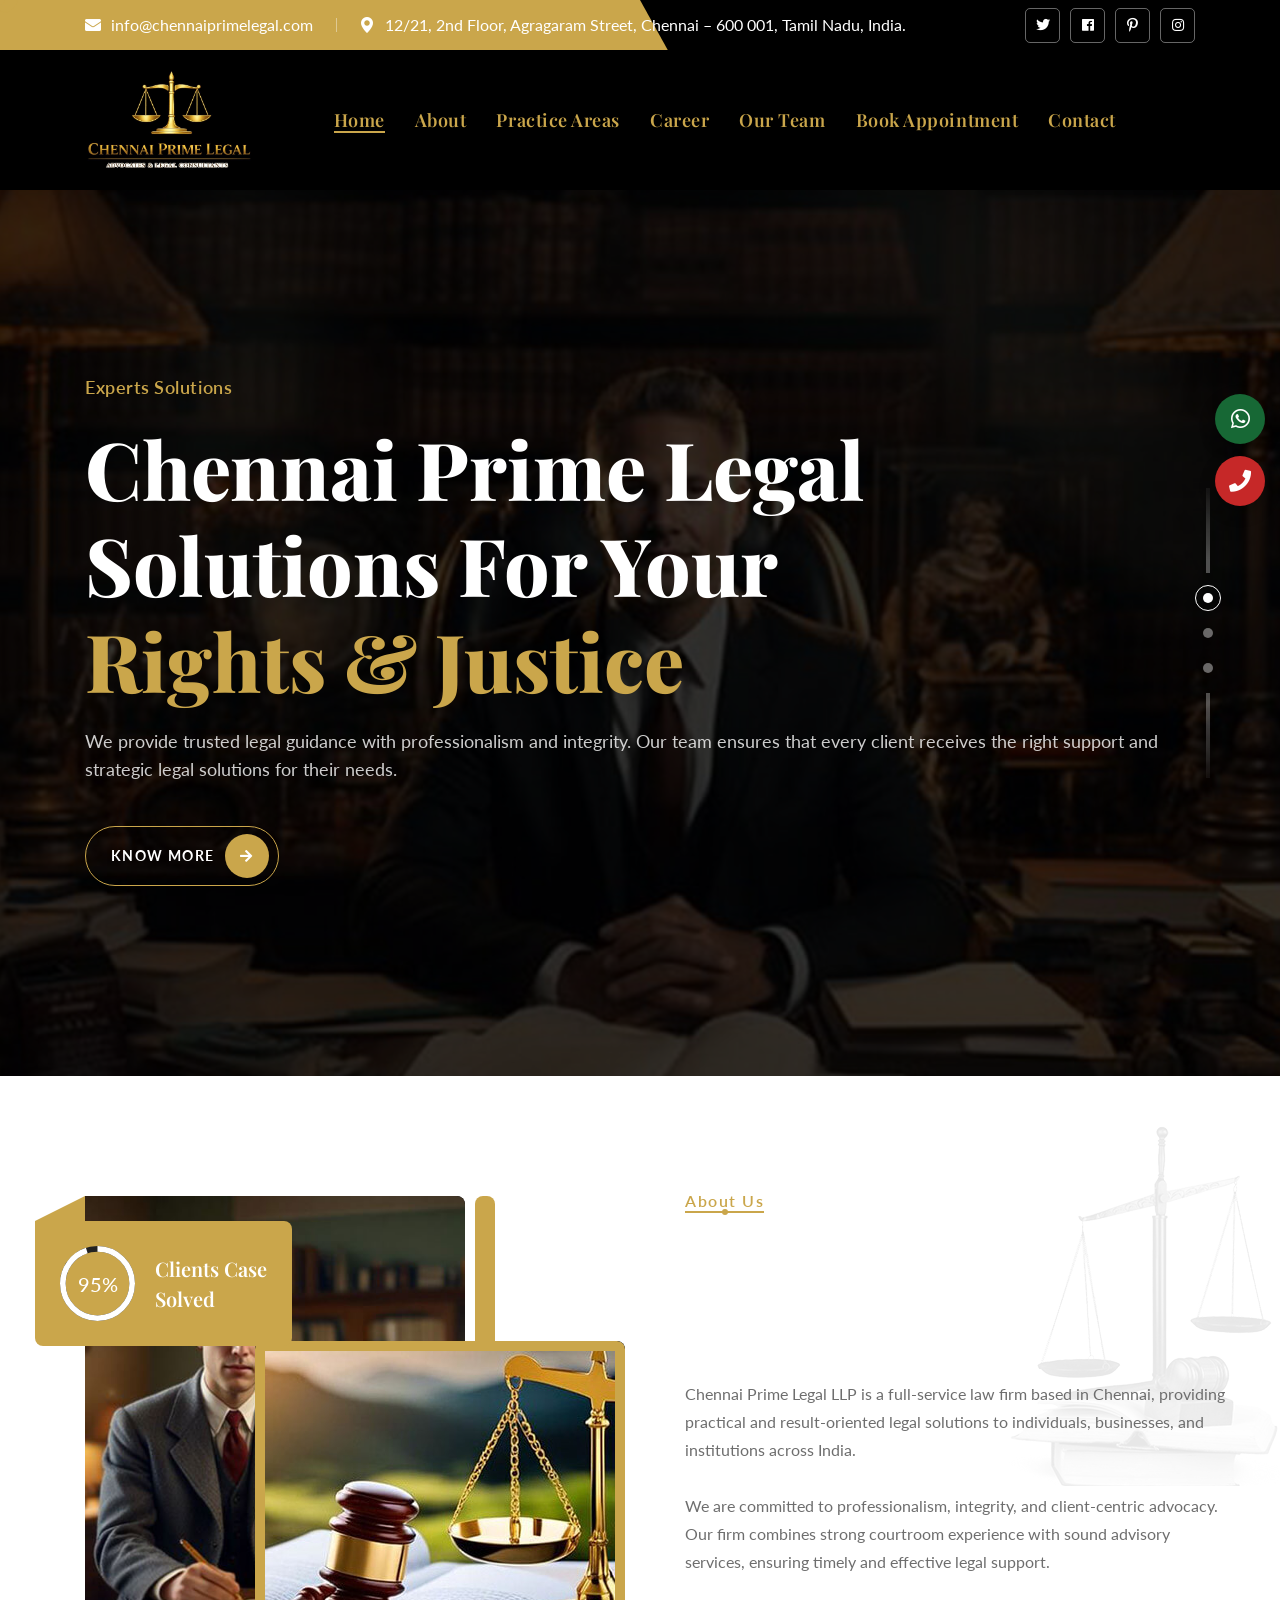
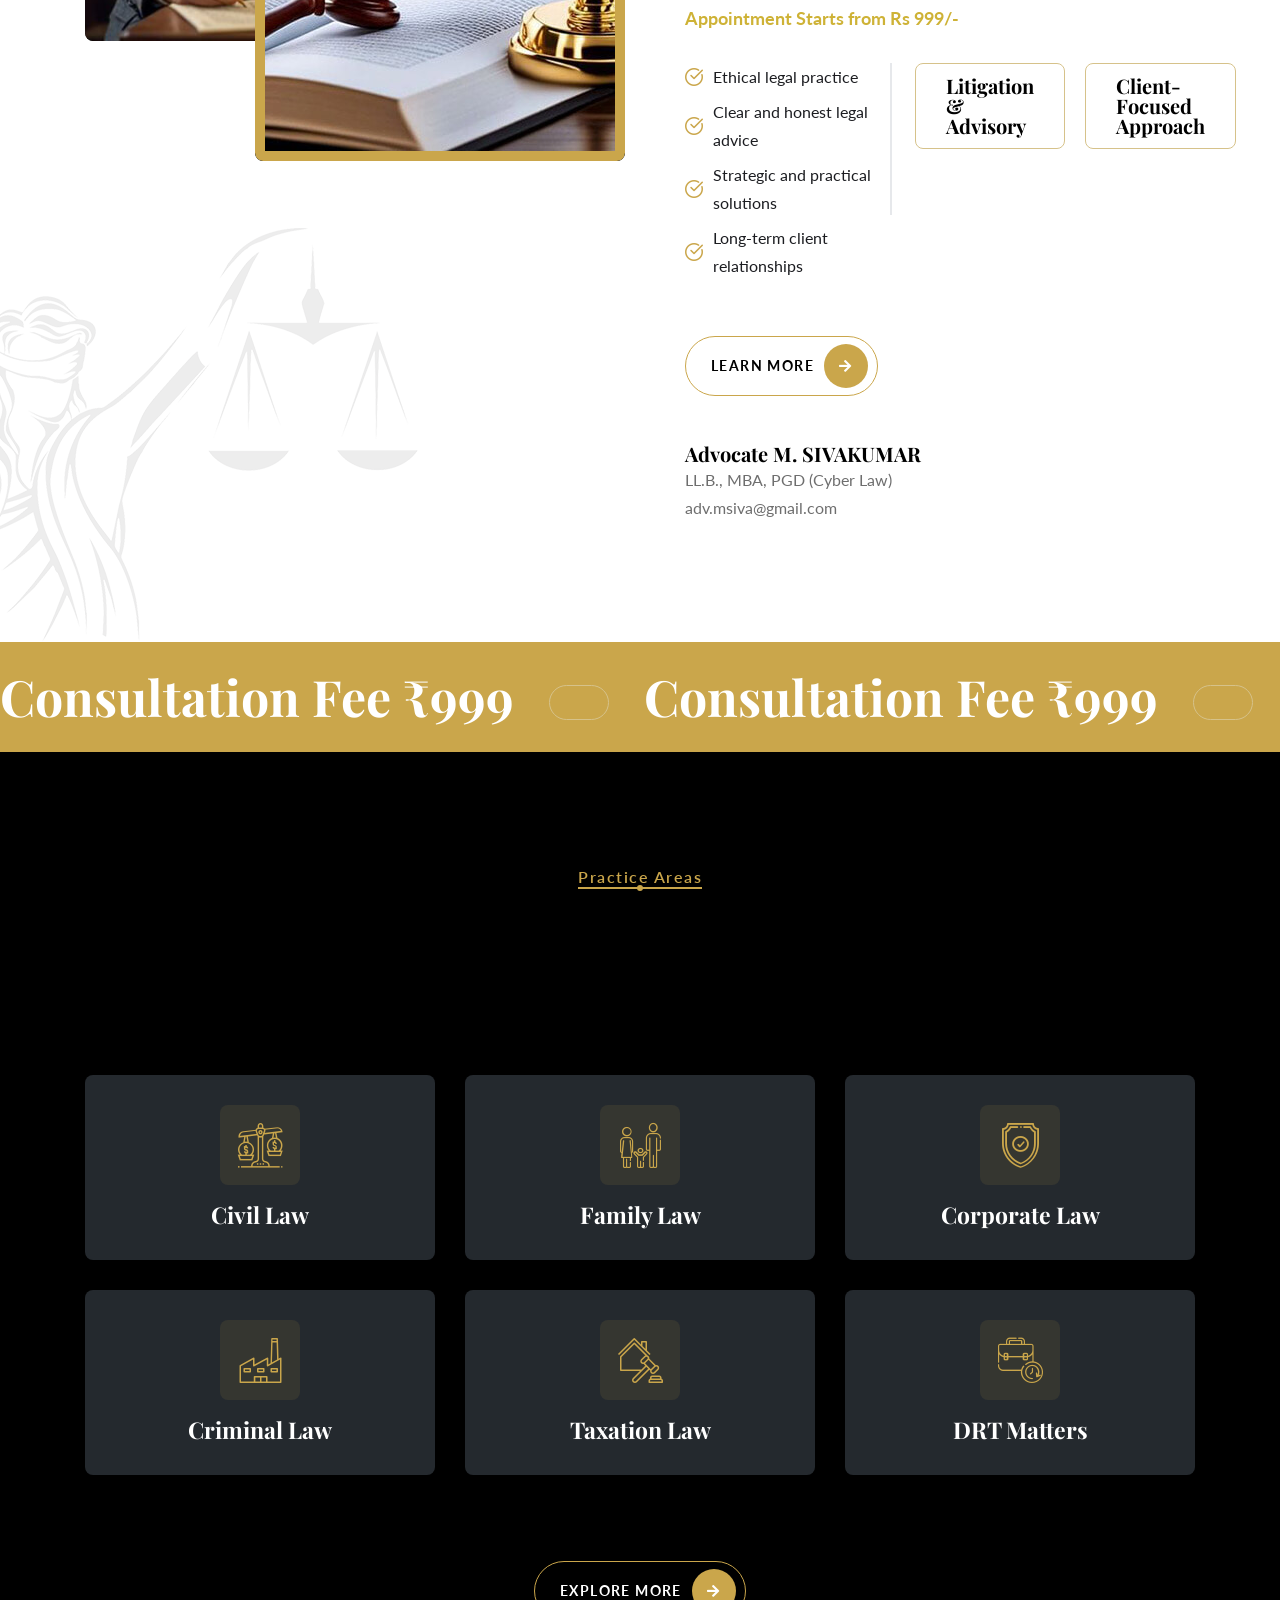
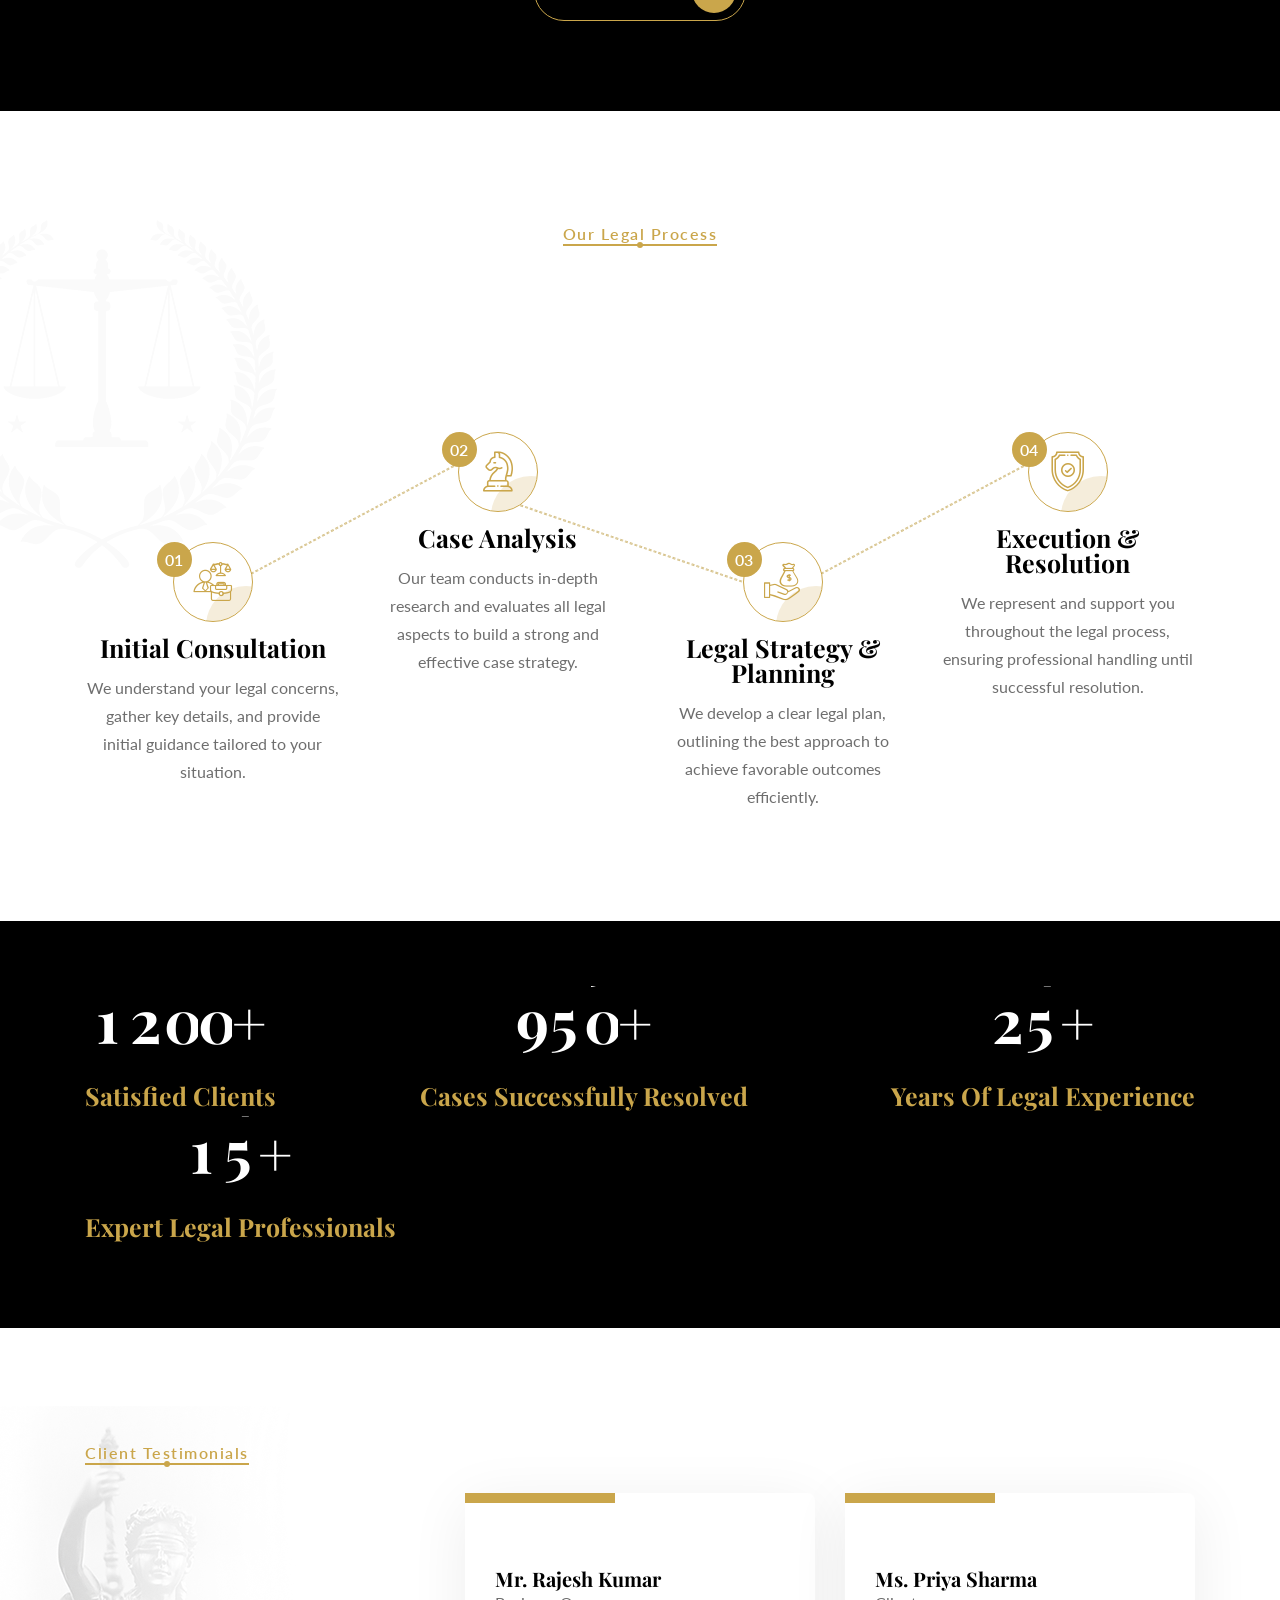
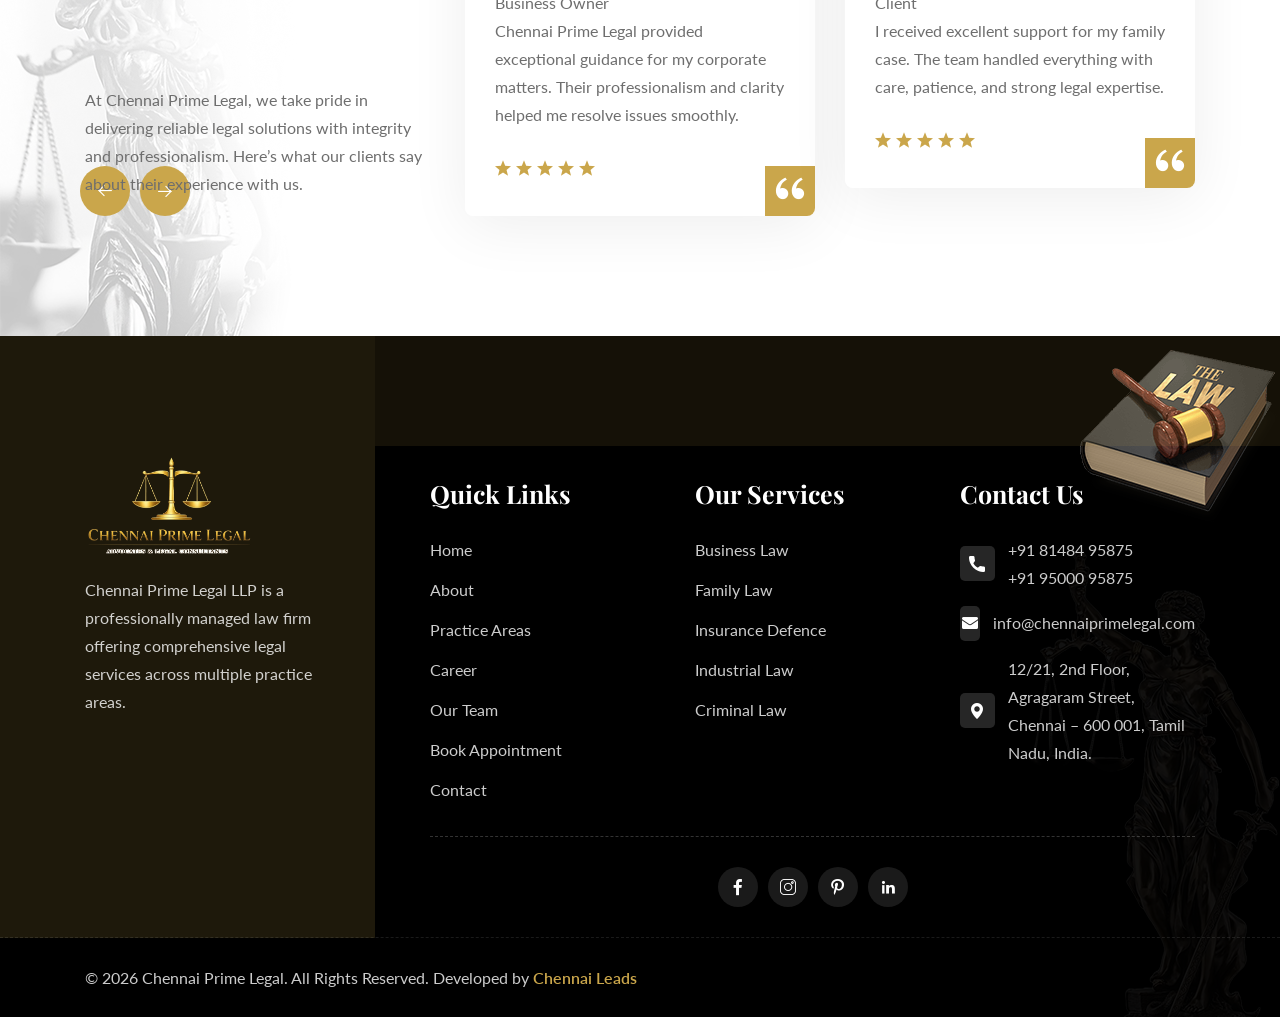
==== commit 5d94b654: "Update index.html" ====
--- a/index.html
+++ b/index.html
@@ -419,10 +419,10 @@
             <div class="container">
                 <div class="main-slider-three__content">
 
-                    <p class="main-slider-three__sub-title">Welcome to Chennai Prime Legal</p>
+                    <p class="main-slider-three__sub-title">Experts Solutions</p>
 
                     <h2 class="main-slider-three__title">
-                        Expert Legal Solutions For Your <br>
+                        Chennai Prime  Legal Solutions For Your <br>
                         <span>Rights & Justice</span>
                     </h2>
 
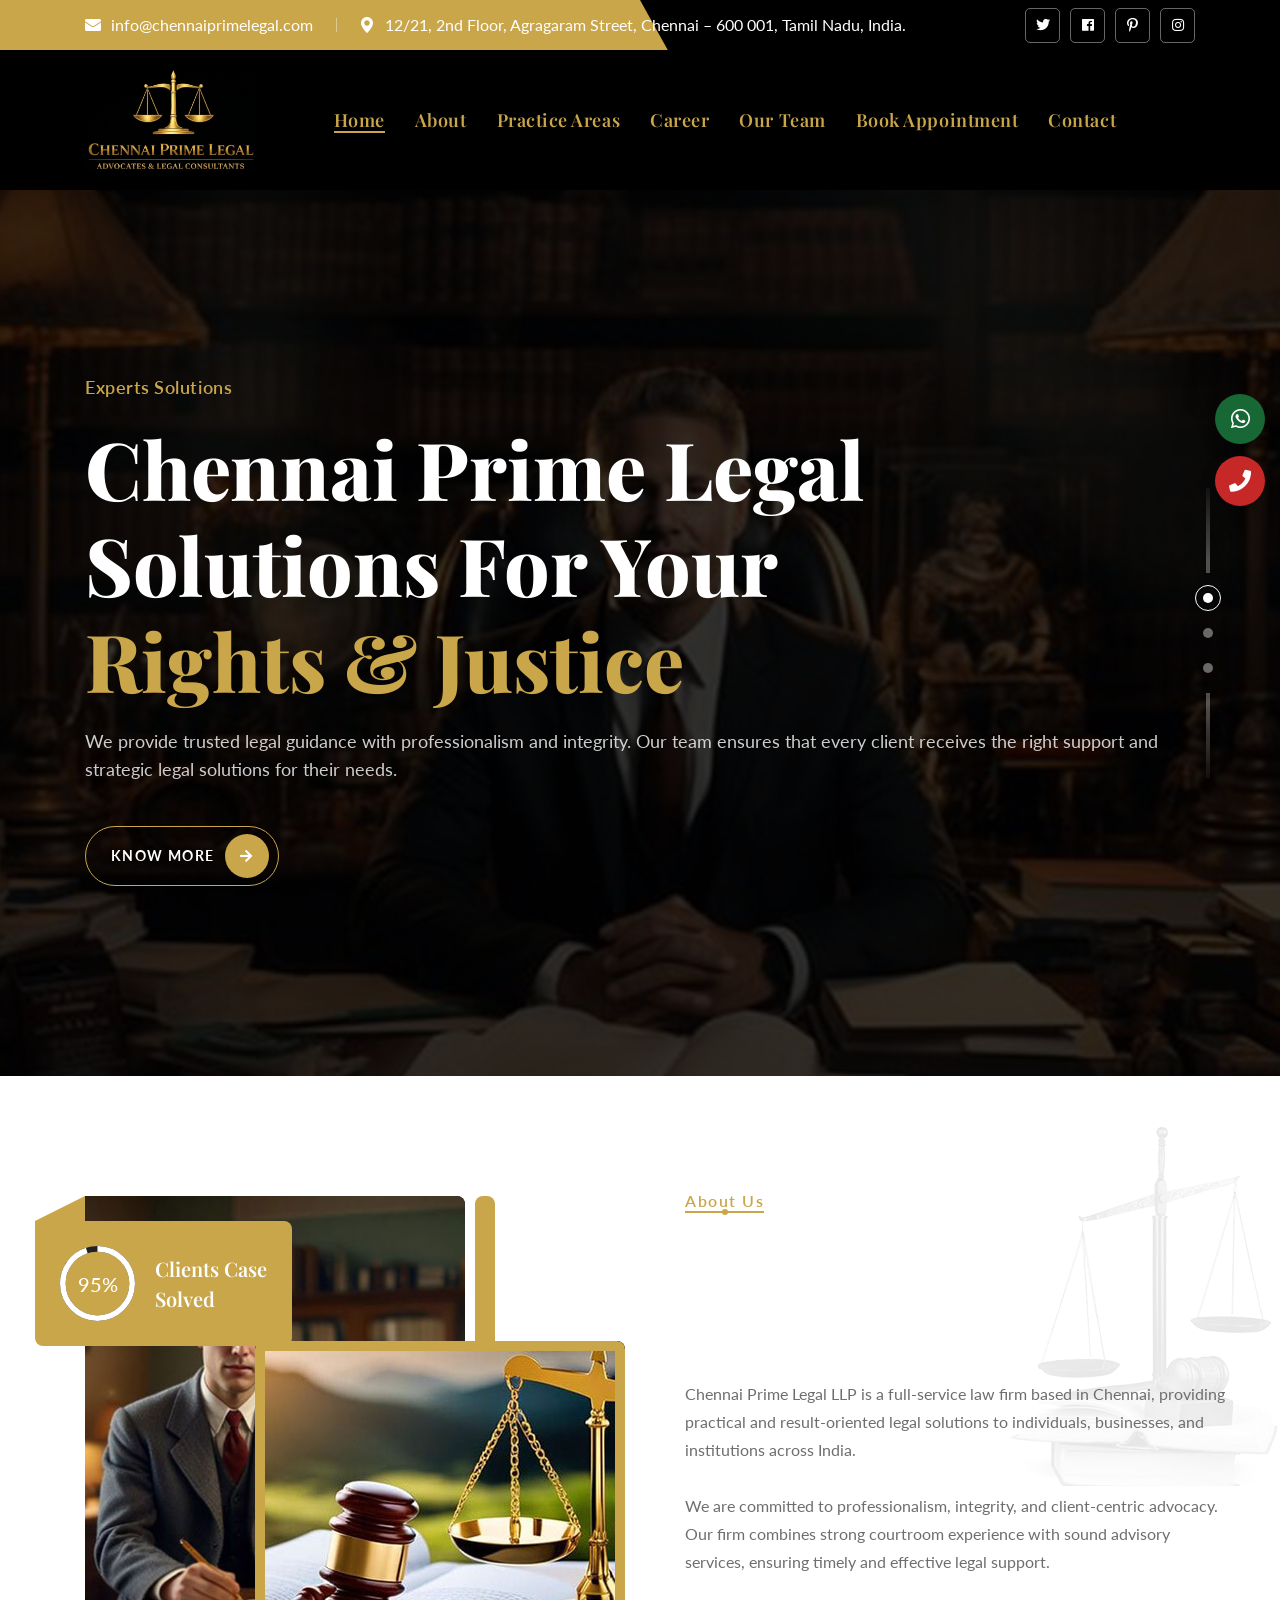
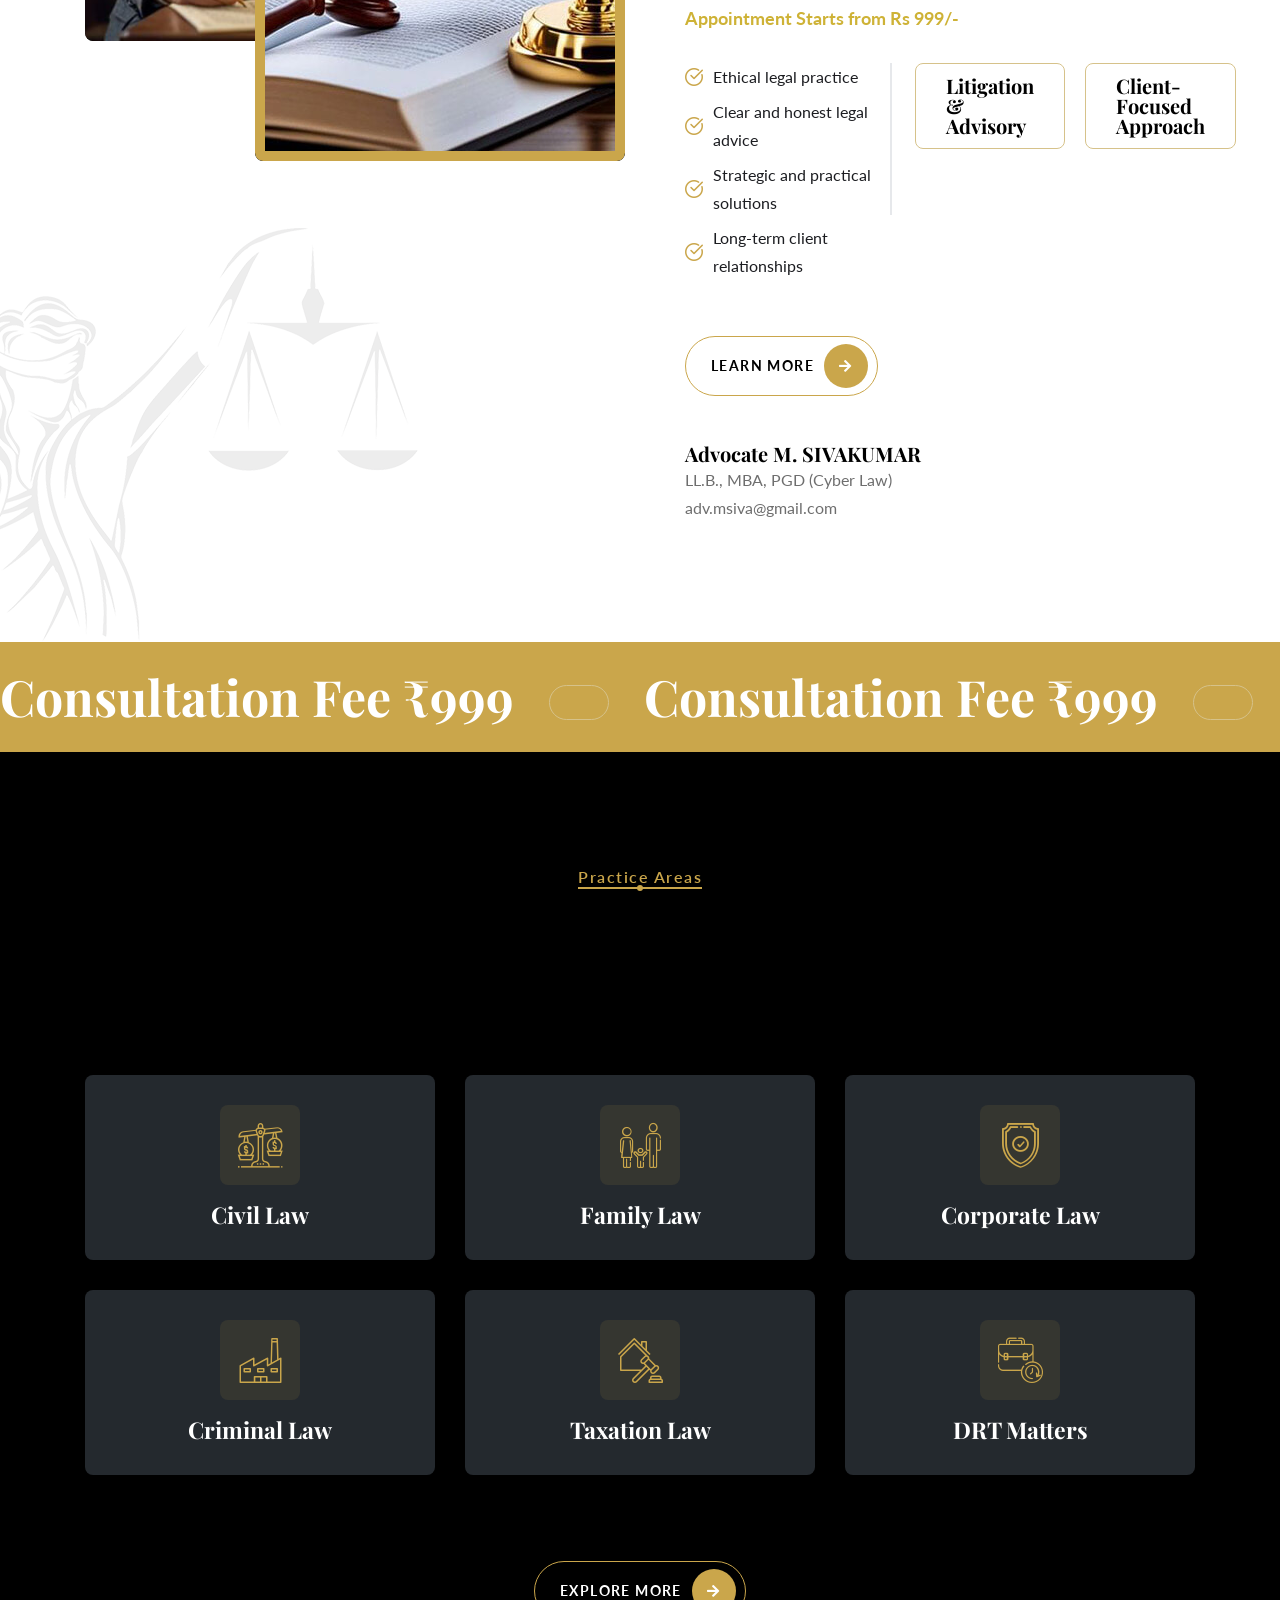
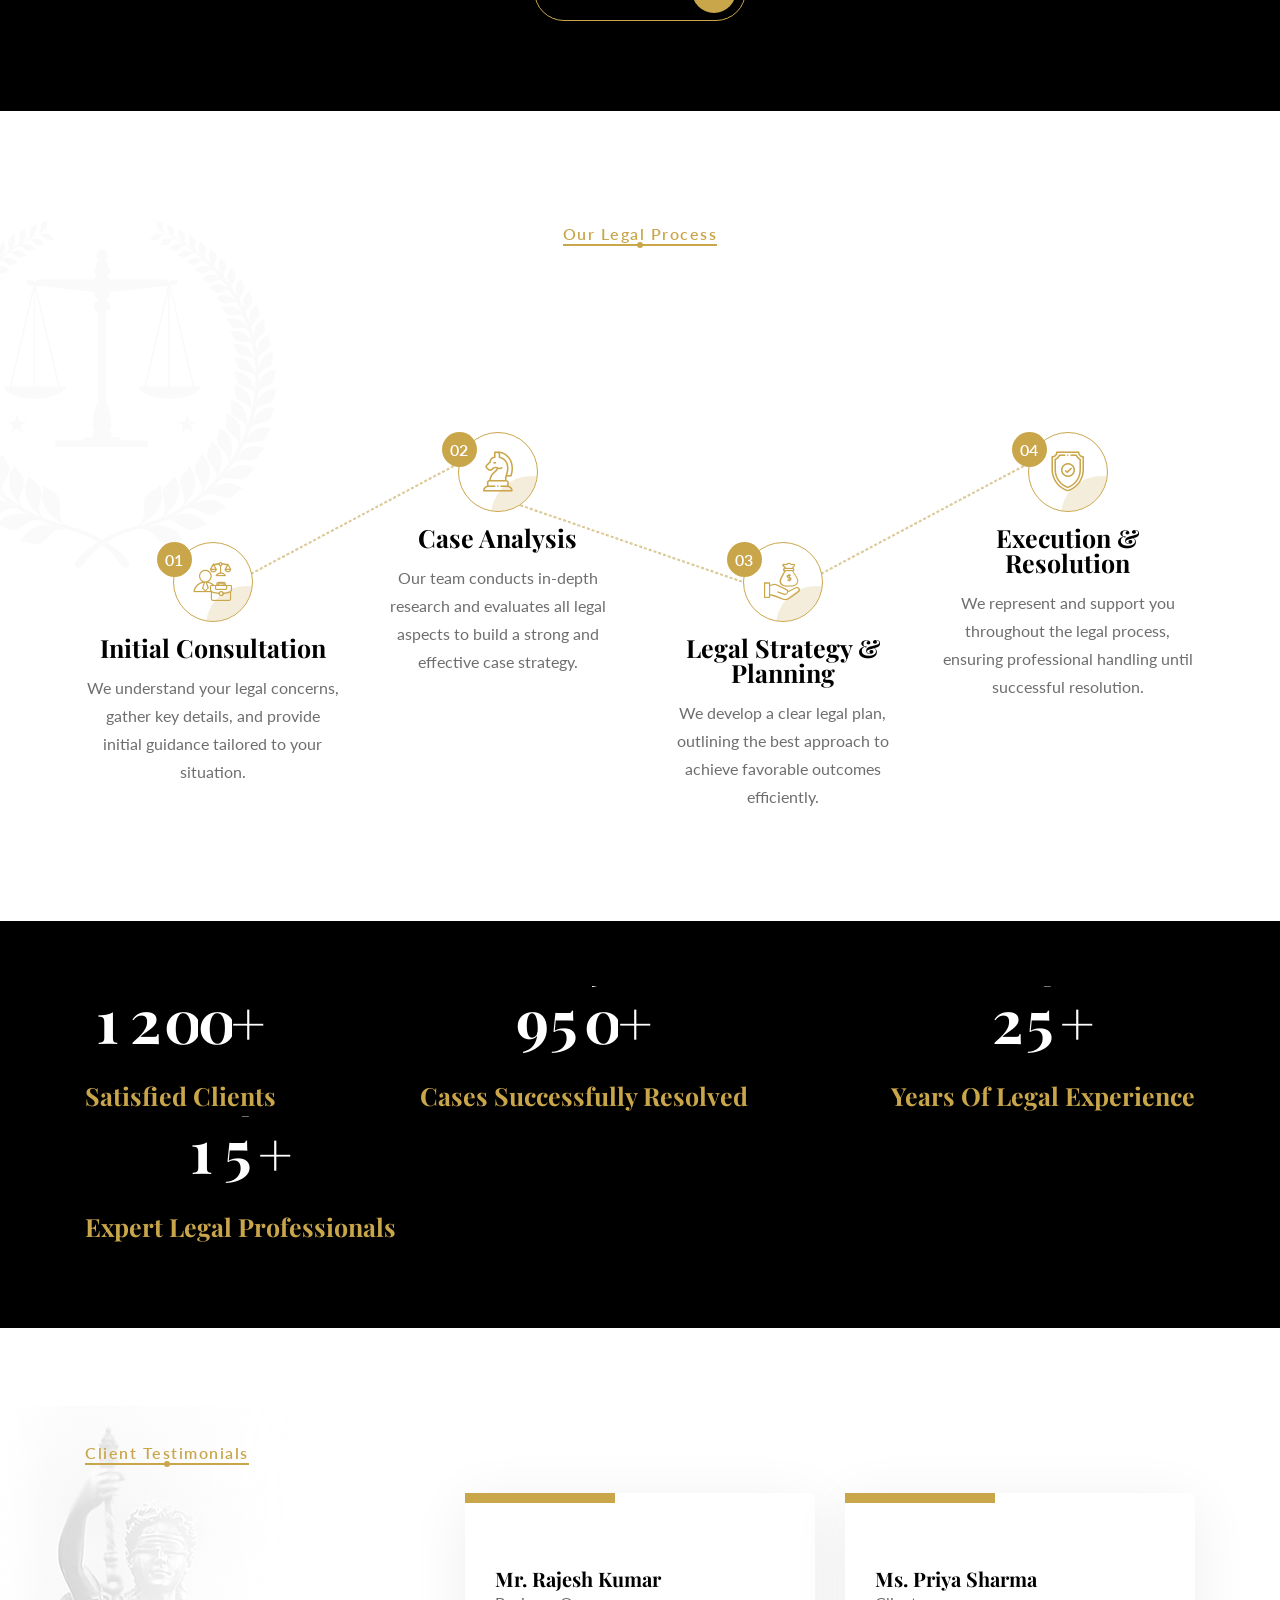
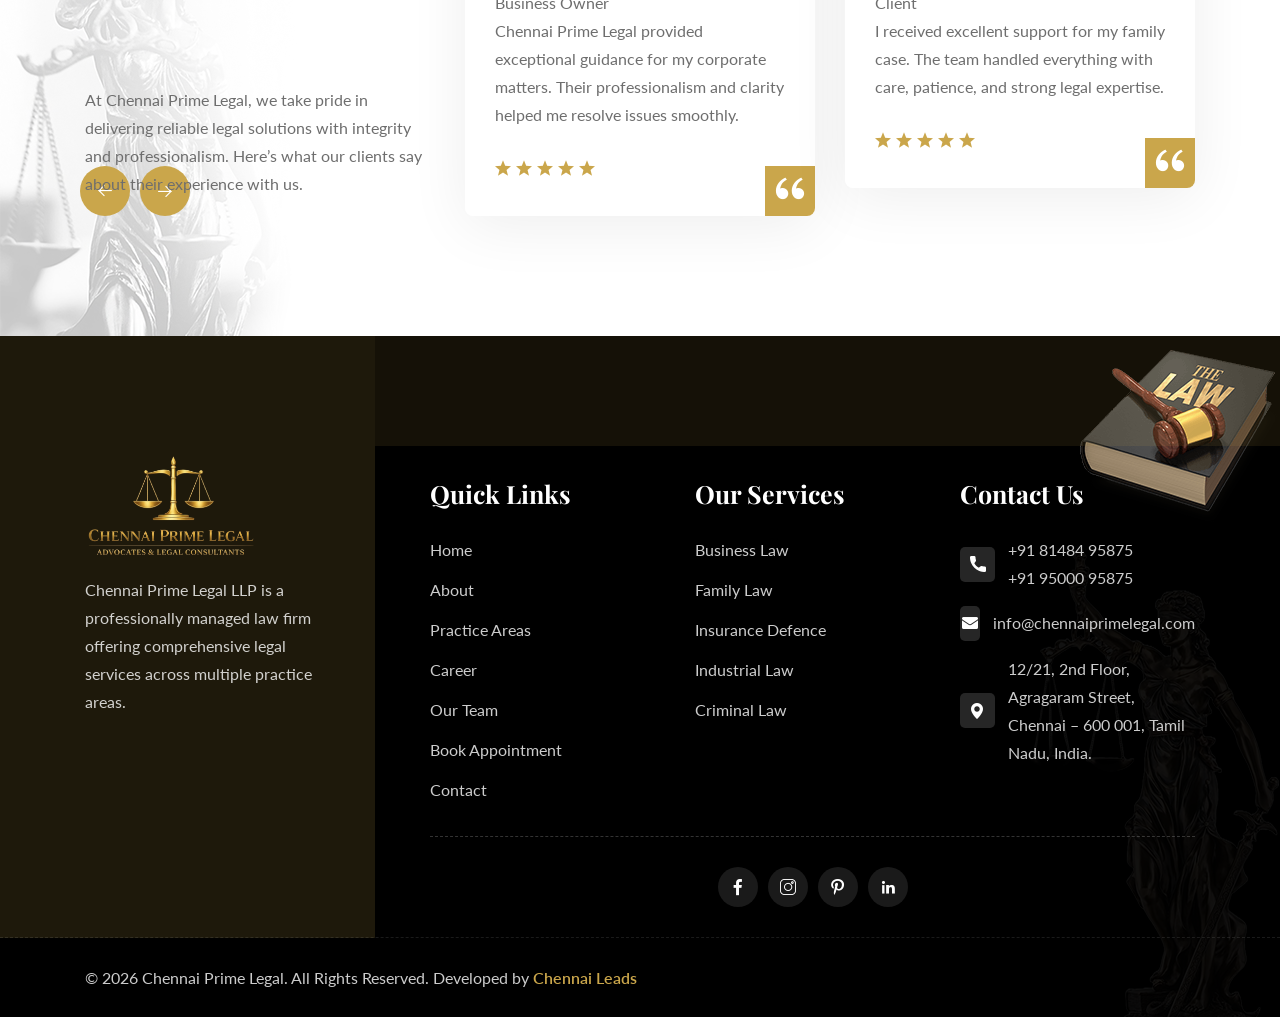
==== commit 42c3b543: "Update index.html" ====
--- a/index.html
+++ b/index.html
@@ -212,7 +212,7 @@
                     <div class="sidebar-info-contents">
                         <div class="content-inner">
                             <div class="logo">
-                                <a href="index.html"><img src="assets/images/resources/logo-2.png" alt="" /></a>
+                                <a href="index.html"><img src="assets/images/resources/logo.png" alt="" /></a>
                             </div>
                             <div class="content-box">
                                 <h4>About Us</h4>
@@ -333,7 +333,7 @@
                       >
                             <div class="main-menu-three__left">
                                 <div class="main-menu-three__logo">
-                                    <a href="index.html"><img src="assets/images/logo2.jpeg" style="height:100px ;"
+                                    <a href="index.html"><img src="assets/images/logo.png" style="height:100px ;"
                                         alt=""></a>
                                 </div>
                             </div>
@@ -1578,7 +1578,7 @@
                             <div class="footer-widget__column footer-widget__about">
                                 <div class="site-footer__bg-color"></div>
                                 <div class="footer-widget__logo">
-                                    <a href="index.html"><img src="assets/images/logo3.png" style="height: 100px;"
+                                    <a href="index.html"><img src="assets/images/footer-logo.png" style="height: 100px;"
                                         alt=""></a>
                                 </div>
                                 <p class="footer-widget__about-text">Chennai Prime Legal LLP is a professionally managed law 
@@ -1740,7 +1740,7 @@
 
             <div class="logo-box">
                 <a href="index.html" aria-label="logo image">
-                    <img src="assets/images/logo2.jpeg" style="height: 100px;"
+                    <img src="assets/images/logo.png" style="height: 100px;"
                         alt="" /></a>
                         
                                    
